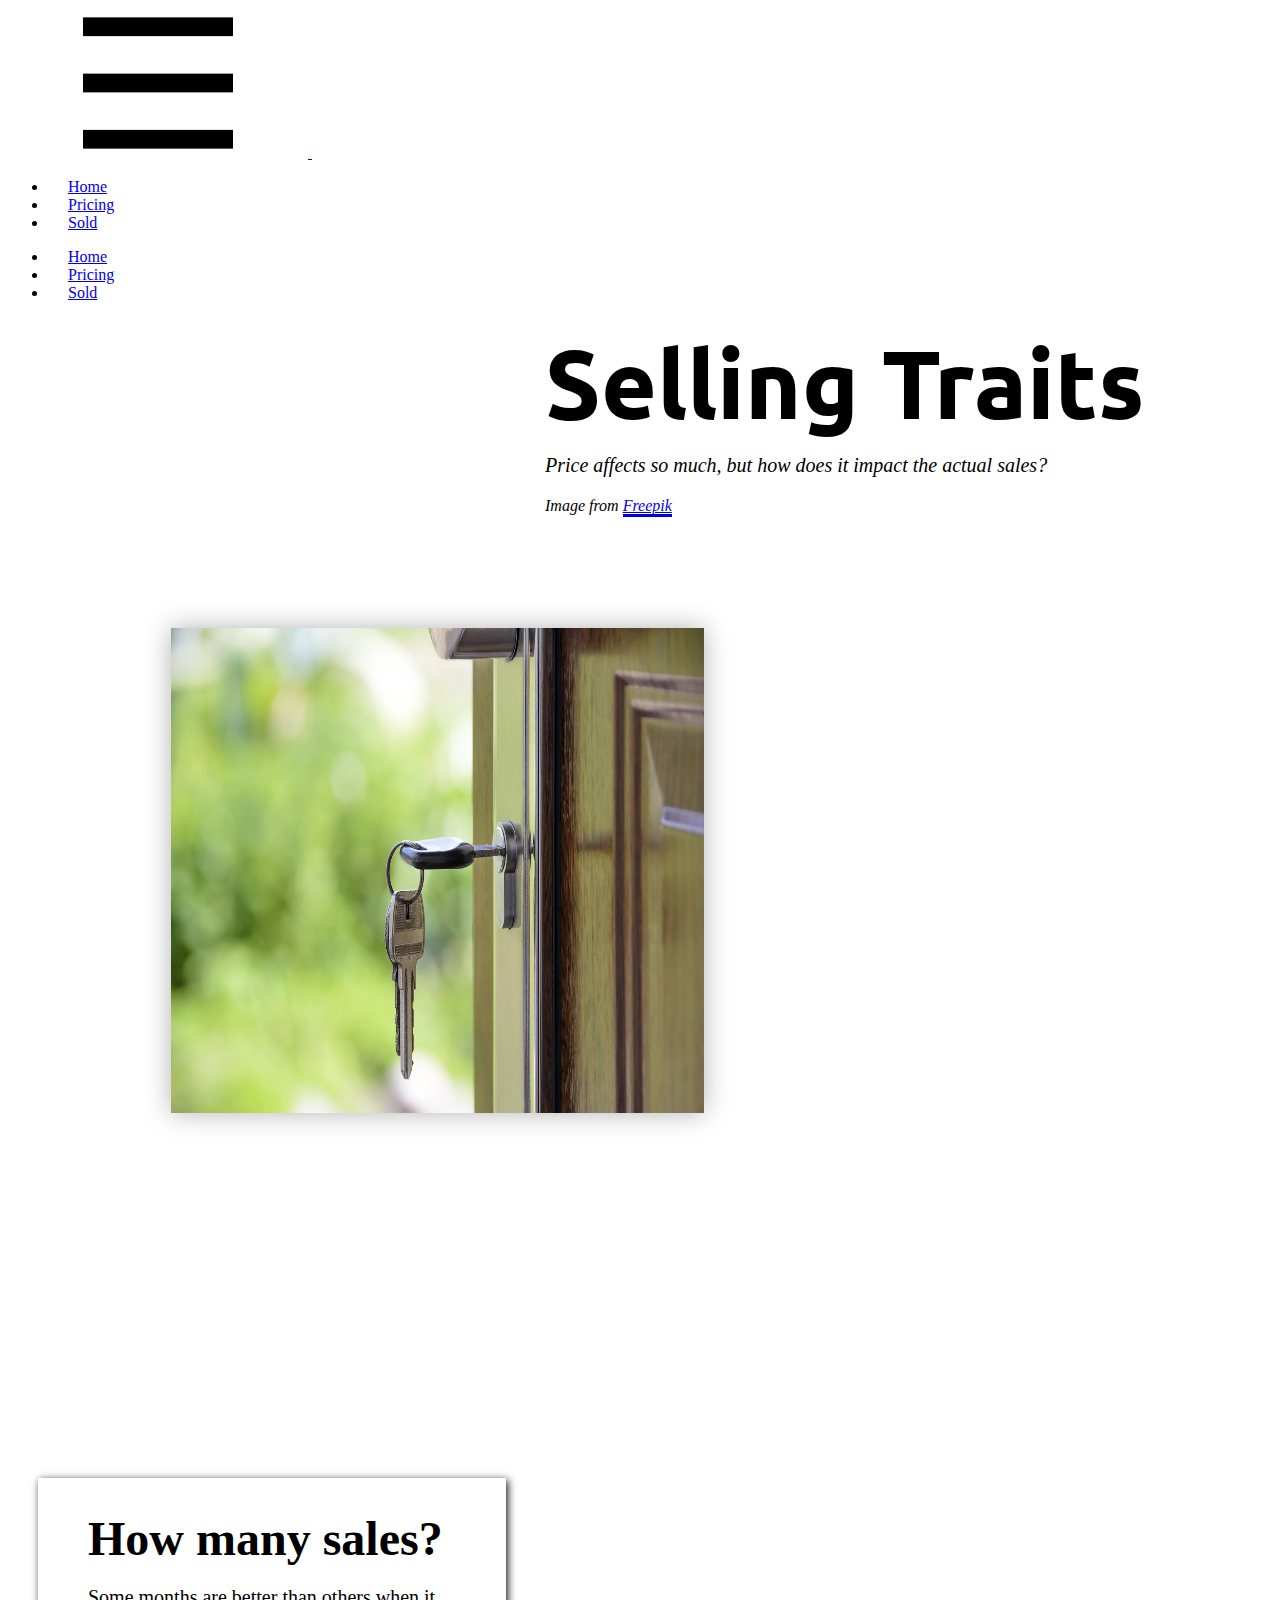
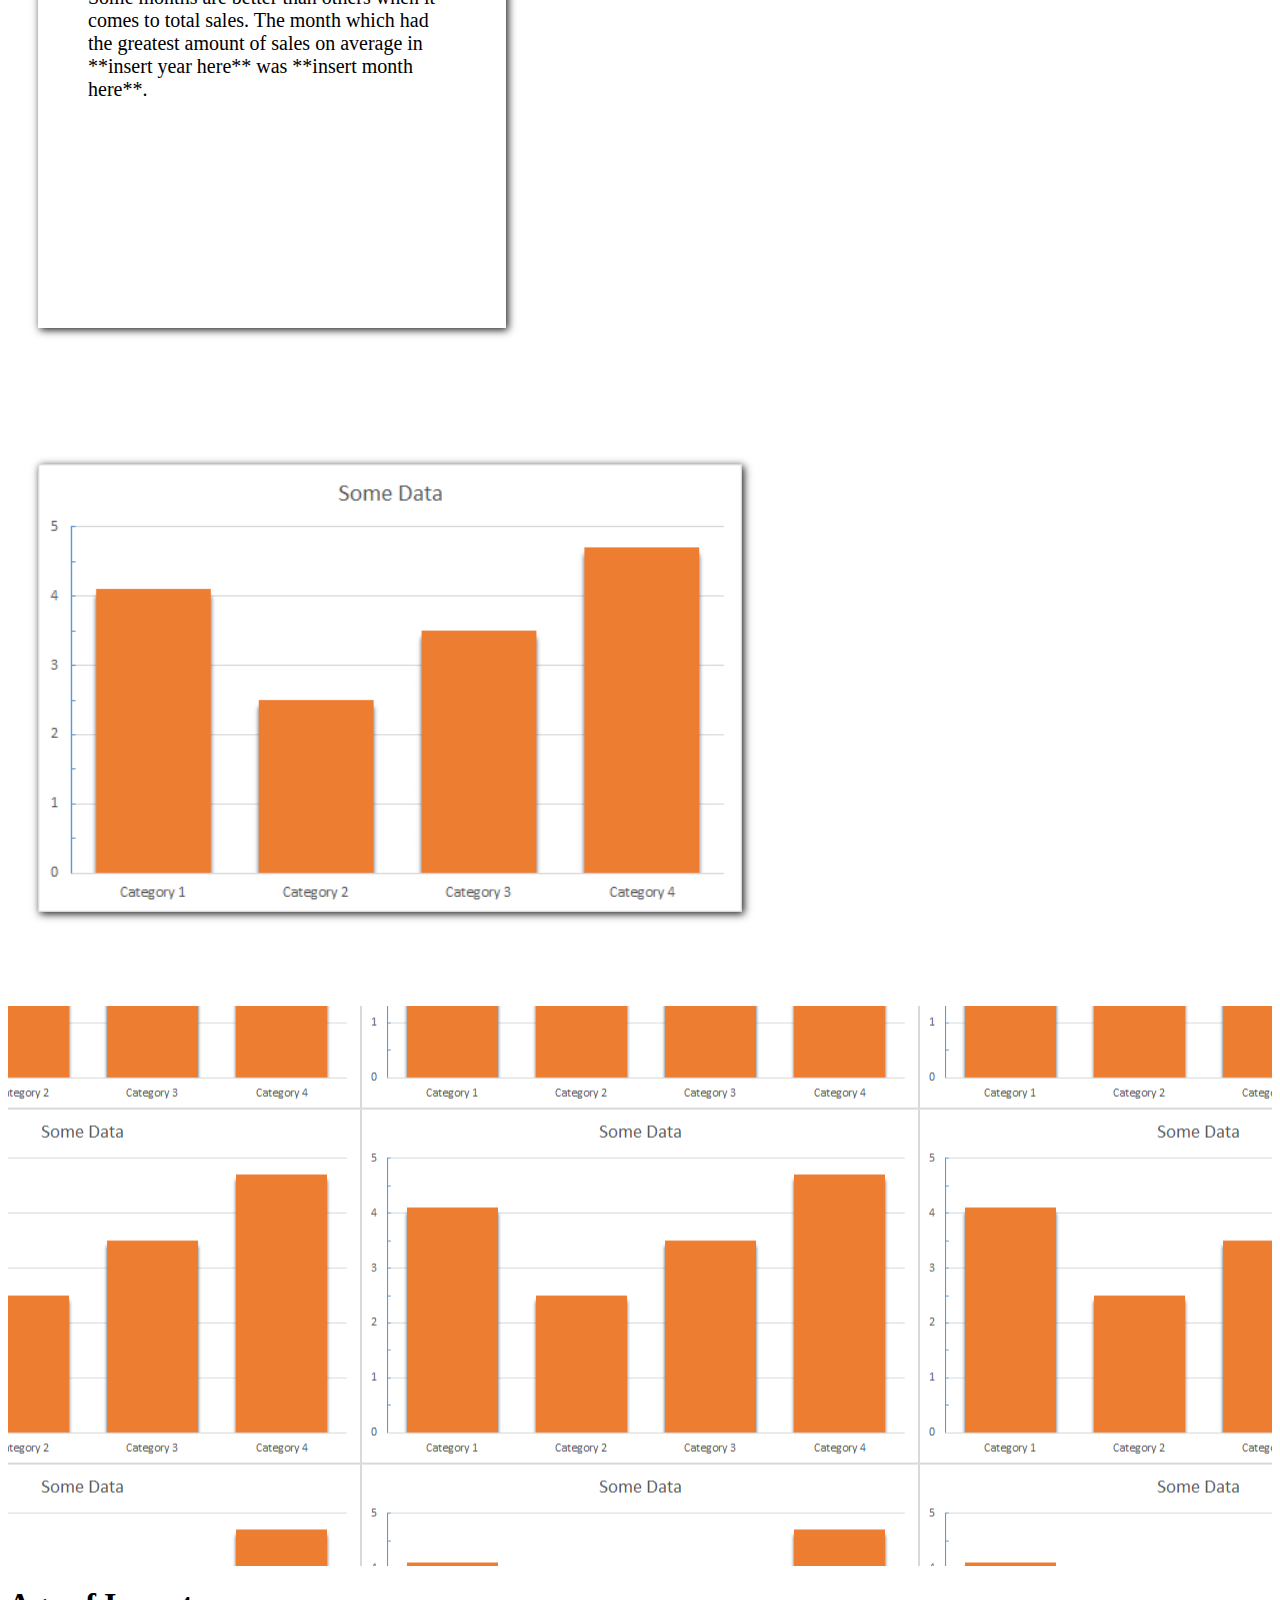
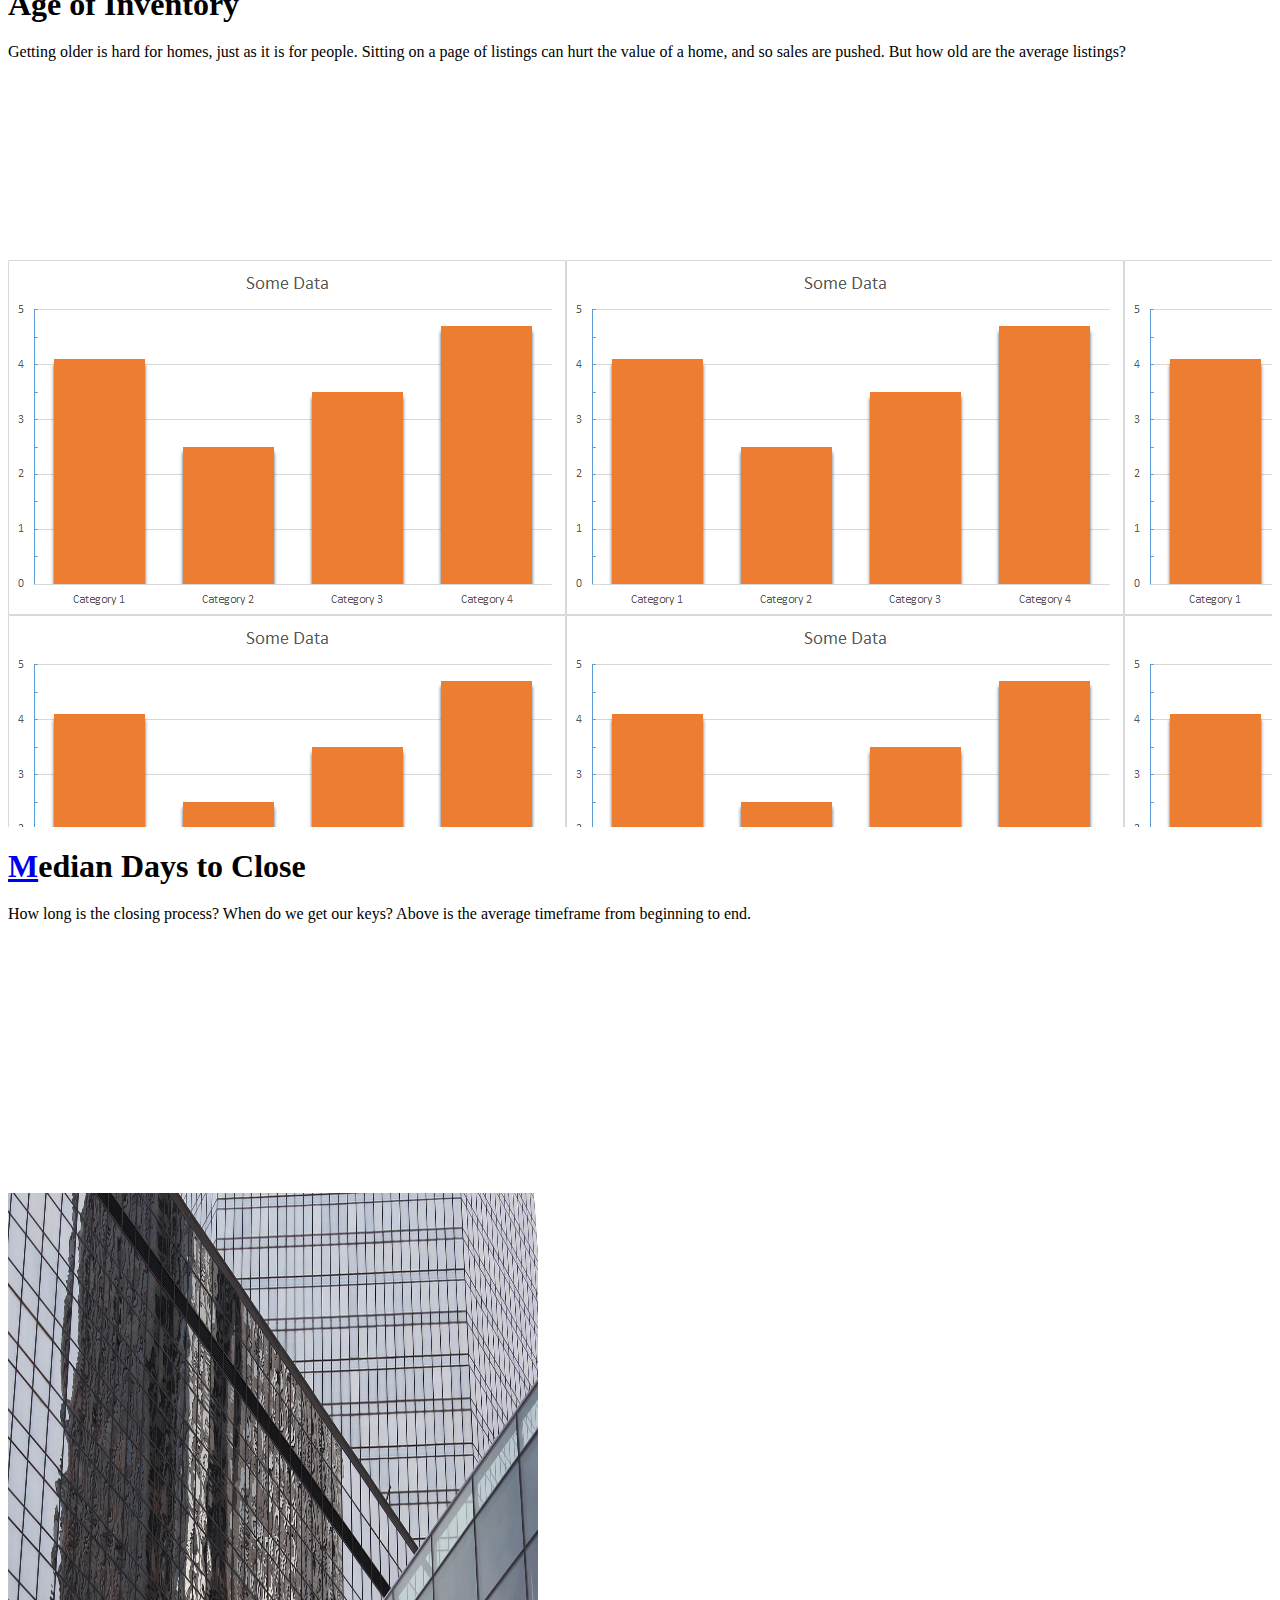
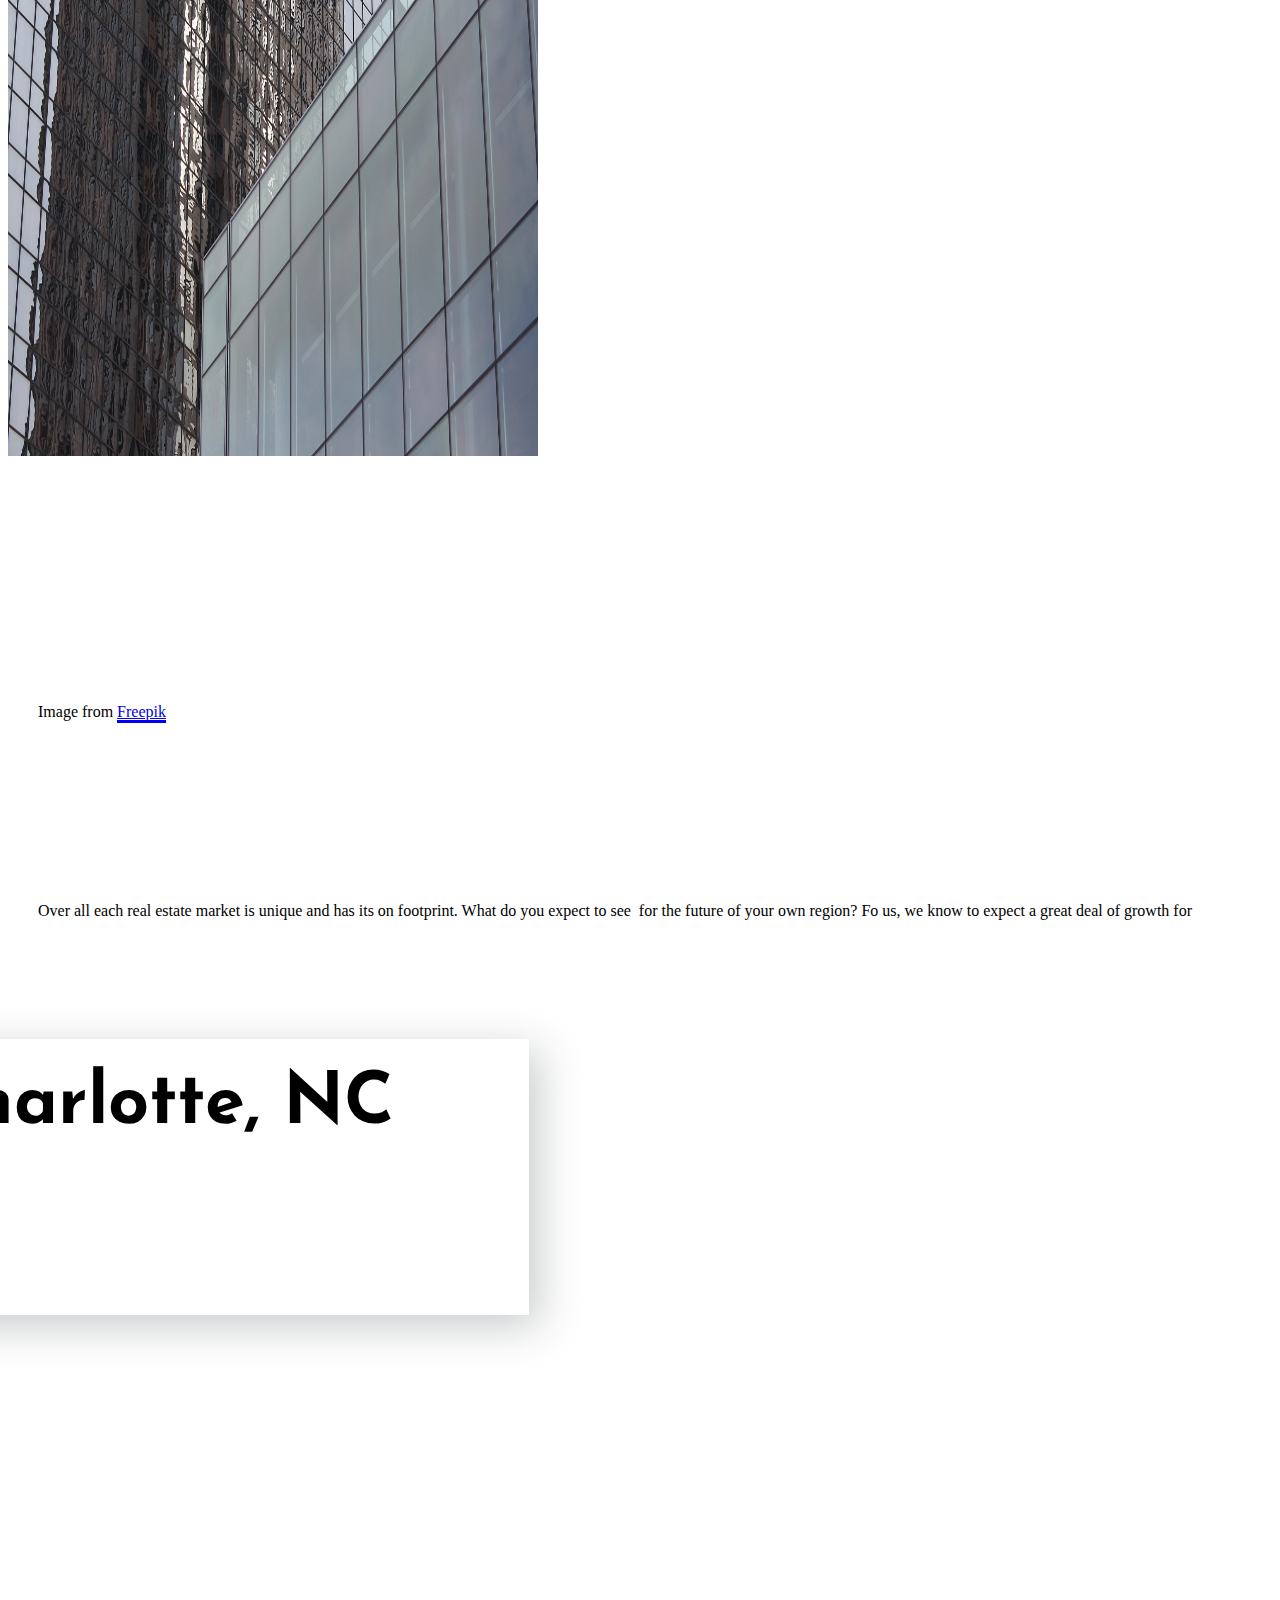
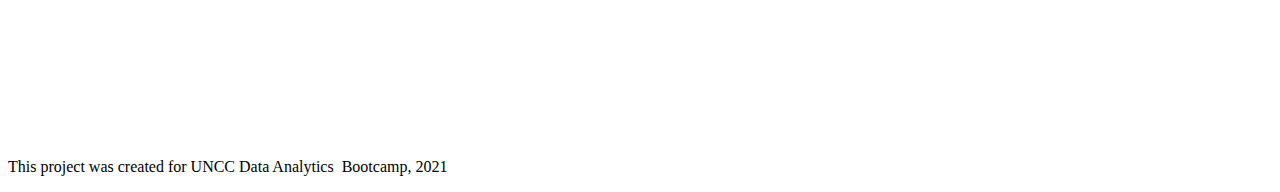
==== Factors.html @ dd4403c0 "Fixed stuff" ====
<!DOCTYPE html>
<html style="font-size: 16px;">
  <head>
    <meta name="viewport" content="width=device-width, initial-scale=1.0">
    <meta charset="utf-8">
    <meta name="page_type" content="np-template-header-footer-from-plugin">
    <title>Factors</title>
    <link rel="stylesheet" href="nicepage.css" media="screen">
<link rel="stylesheet" href="Factors.css" media="screen">
    <script class="u-script" type="text/javascript" src="jquery.js" defer=""></script>
    <script class="u-script" type="text/javascript" src="nicepage.js" defer=""></script>
    <meta name="generator" content="Nicepage 3.12.1, nicepage.com">
    <link id="u-theme-google-font" rel="stylesheet" href="https://fonts.googleapis.com/css?family=Roboto:100,100i,300,300i,400,400i,500,500i,700,700i,900,900i|Open+Sans:300,300i,400,400i,600,600i,700,700i,800,800i">
    <link id="u-page-google-font" rel="stylesheet" href="https://fonts.googleapis.com/css?family=Ubuntu:300,300i,400,400i,500,500i,700,700i|Roboto:100,100i,300,300i,400,400i,500,500i,700,700i,900,900i|Josefin+Sans:100,100i,200,200i,300,300i,400,400i,500,500i,600,600i,700,700i">
    
    
    
    
    
    <script type="application/ld+json">{
		"@context": "http://schema.org",
		"@type": "Organization",
		"name": "",
		"url": "index.html"
}</script>
    <meta property="og:title" content="Factors">
    <meta property="og:type" content="website">
    <meta name="theme-color" content="#478ac9">
    <link rel="canonical" href="index.html">
    <meta property="og:url" content="index.html">
  </head>
  <body class="u-body"><header class="u-clearfix u-grey-80 u-header u-header" id="sec-958e"><div class="u-clearfix u-sheet u-valign-middle u-sheet-1">
        <nav class="u-menu u-menu-dropdown u-offcanvas u-menu-1">
          <div class="menu-collapse" style="font-size: 1rem; letter-spacing: 0px; font-weight: 700; text-transform: uppercase;">
            <a class="u-button-style u-custom-active-border-color u-custom-border u-custom-border-color u-custom-borders u-custom-hover-border-color u-custom-left-right-menu-spacing u-custom-padding-bottom u-custom-text-active-color u-custom-text-color u-custom-text-hover-color u-custom-top-bottom-menu-spacing u-nav-link u-text-active-palette-1-base u-text-hover-palette-2-base" href="#">
              <svg><use xmlns:xlink="http://www.w3.org/1999/xlink" xlink:href="#menu-hamburger"></use></svg>
              <svg version="1.1" xmlns="http://www.w3.org/2000/svg" xmlns:xlink="http://www.w3.org/1999/xlink"><defs><symbol id="menu-hamburger" viewBox="0 0 16 16" style="width: 16px; height: 16px;"><rect y="1" width="16" height="2"></rect><rect y="7" width="16" height="2"></rect><rect y="13" width="16" height="2"></rect>
</symbol>
</defs></svg>
            </a>
          </div>
          <div class="u-custom-menu u-nav-container">
            <ul class="u-nav u-spacing-2 u-unstyled u-nav-1"><li class="u-nav-item"><a class="u-border-2 u-border-active-palette-1-base u-border-hover-palette-1-light-1 u-button-style u-nav-link u-text-active-grey-5 u-text-grey-5 u-text-hover-palette-1-base" href="index.html" style="padding: 10px 20px;">Home</a>
</li><li class="u-nav-item"><a class="u-border-2 u-border-active-palette-1-base u-border-hover-palette-1-light-1 u-button-style u-nav-link u-text-active-grey-5 u-text-grey-5 u-text-hover-palette-1-base" href="pricing.html" style="padding: 10px 20px;">Pricing</a>
</li><li class="u-nav-item"><a class="u-border-2 u-border-active-palette-1-base u-border-hover-palette-1-light-1 u-button-style u-nav-link u-text-active-grey-5 u-text-grey-5 u-text-hover-palette-1-base" href="sold.html" style="padding: 10px 20px;">Sold</a>
</li></ul>
          </div>
          <div class="u-custom-menu u-nav-container-collapse">
            <div class="u-black u-container-style u-inner-container-layout u-opacity u-opacity-95 u-sidenav">
              <div class="u-sidenav-overflow">
                <div class="u-menu-close"></div>
                <ul class="u-align-center u-nav u-popupmenu-items u-unstyled u-nav-2"><li class="u-nav-item"><a class="u-button-style u-nav-link" href="index.html" style="padding: 10px 20px;">Home</a>
</li><li class="u-nav-item"><a class="u-button-style u-nav-link" href="pricing.html" style="padding: 10px 20px;">Pricing</a>
</li><li class="u-nav-item"><a class="u-button-style u-nav-link" href="sold.html" style="padding: 10px 20px;">Sold</a>
</li></ul>
              </div>
            </div>
            <div class="u-black u-menu-overlay u-opacity u-opacity-70"></div>
          </div>
        </nav>
      </div></header> 
    <section class="u-clearfix u-grey-80 u-section-1" id="sec-9cca">
      <div class="u-palette-3-base u-shape u-shape-rectangle u-shape-1"></div>
      <div class="u-palette-5-light-3 u-shape u-shape-rectangle u-shape-2"></div>
      <div class="u-black u-border-2 u-border-grey-dark-1 u-shape u-shape-rectangle u-shape-3"></div>
      <img class="u-image u-image-1" src="images/7ea2f9801b7a597dc1fdece6ecabd937f45641c6bc0134205eac9bd895abf651b8ed843a05199cc239b53b1bcb4310bd6447151b963bea2a0db14c_1280.jpg" data-image-width="1280" data-image-height="853">
      <div class="u-align-left u-container-style u-group u-shape-rectangle u-similar-fill u-group-1">
        <div class="u-container-layout u-valign-middle u-container-layout-1">
          <h1 class="u-custom-font u-font-ubuntu u-text u-text-palette-3-base u-text-1">Selling Traits</h1>
          <p class="u-large-text u-text u-text-variant u-text-white u-text-2">Price affects so much, but how does it impact the actual sales?</p>
          <p class="u-large-text u-text u-text-variant u-text-white u-text-3">Image from <a href="https://www.freepik.com/photos/school" class="u-active-none u-border-2 u-border-white u-btn u-button-link u-button-style u-hover-none u-none u-text-body-alt-color u-btn-1">Freepik</a>
          </p>
        </div>
      </div>
    </section>
    <section class="u-clearfix u-grey-80 u-section-2" id="carousel_bf71">
      <div class="u-clearfix u-sheet u-sheet-1">
        <div class="u-clearfix u-expanded-width u-layout-wrap u-layout-wrap-1">
          <div class="u-layout">
            <div class="u-layout-row">
              <div class="u-container-style u-layout-cell u-size-27 u-layout-cell-1">
                <div class="u-container-layout u-container-layout-1">
                  <div class="u-align-left u-container-style u-grey-10 u-group u-group-1">
                    <div class="u-container-layout u-container-layout-2">
                      <h1 class="u-text u-text-black u-text-1">How many sales?</h1>
                      <p class="u-custom-font u-font-roboto u-text u-text-black u-text-2">Some months are better than others when it comes to total sales. The month which had the greatest amount of sales on average in **insert year here** was **insert month here**.</p>
                    </div>
                  </div>
                </div>
              </div>
              <div class="u-align-justify u-container-style u-layout-cell u-size-33 u-layout-cell-2">
                <div class="u-container-layout u-valign-top u-container-layout-3">
                  <img src="images/fakegraph.png" alt="" class="u-expanded-width u-image u-image-default u-image-1" data-image-width="558" data-image-height="355">
                </div>
              </div>
            </div>
          </div>
        </div>
      </div>
    </section>
    <section class="u-clearfix u-grey-80 u-section-3" id="sec-3e20">
      <div class="u-clearfix u-sheet u-valign-middle-lg u-valign-middle-sm u-valign-middle-xl u-valign-middle-xs u-sheet-1">
        <div class="u-clearfix u-expanded-width u-gutter-30 u-layout-spacing-vertical u-layout-wrap u-layout-wrap-1">
          <div class="u-gutter-0 u-layout">
            <div class="u-layout-row">
              <div class="u-size-30 u-size-60-md">
                <div class="u-layout-col">
                  <div class="u-container-style u-image u-layout-cell u-left-cell u-size-45 u-image-1" data-image-width="558" data-image-height="355">
                    <div class="u-container-layout u-container-layout-1"></div>
                  </div>
                  <div class="u-align-left u-container-style u-layout-cell u-left-cell u-size-15 u-layout-cell-2">
                    <div class="u-container-layout u-container-layout-2">
                      <h1 class="u-text u-text-1">Age of Inventory</h1>
                      <p class="u-text u-text-2">Getting older is hard for homes, just as it is for people. Sitting on a page of listings can hurt the value of a home, and so sales are pushed. But how old are the average listings?</p>
                    </div>
                  </div>
                </div>
              </div>
              <div class="u-size-30 u-size-60-md">
                <div class="u-layout-col">
                  <div class="u-align-left u-container-style u-image u-layout-cell u-right-cell u-size-45 u-image-2" data-image-width="558" data-image-height="355">
                    <div class="u-container-layout u-container-layout-3"></div>
                  </div>
                  <div class="u-align-left u-container-style u-layout-cell u-right-cell u-size-15 u-layout-cell-4">
                    <div class="u-container-layout u-valign-middle-md u-valign-middle-sm u-valign-middle-xs u-container-layout-4">
                      <h1 class="u-text u-text-3">
                        <a href="http://www.recentonline.ro/049/c-02-Ayyildiz-R49.pdf" ping="/url?sa=t&amp;source=web&amp;rct=j&amp;url=http://www.recentonline.ro/049/c-02-Ayyildiz-R49.pdf&amp;ved=2ahUKEwjzoYHBu4HrAhUhlYsKHUWTBEIQFjAVegQIAhAB">M</a>edian Days to Close
                      </h1>
                      <p class="u-text u-text-4">How long is the closing process? When do we get our keys? Above is the average timeframe from beginning to end.</p>
                    </div>
                  </div>
                </div>
              </div>
            </div>
          </div>
        </div>
      </div>
    </section>
    <section class="u-clearfix u-grey-80 u-section-4" id="sec-0dcb">
      <div class="u-clearfix u-sheet u-valign-middle u-sheet-1">
        <div class="u-clearfix u-expanded-width u-layout-wrap u-layout-wrap-1">
          <div class="u-gutter-0 u-layout">
            <div class="u-layout-row">
              <div class="u-size-31 u-size-60-md">
                <div class="u-layout-row">
                  <div class="u-container-style u-layout-cell u-left-cell u-size-60 u-layout-cell-1">
                    <div class="u-container-layout">
                      <div class="u-palette-3-base u-shape u-shape-rectangle u-shape-1"></div>
                      <img class="u-image u-image-1" src="images/5fd02307208d329acbe13d6bd0d5271fa910425d37749f863184872ad7b84bf09d27b472c2851a17cdba18ba124619bafe9f241bc1f426e19fb3e1_1280.jpg" data-image-width="1280" data-image-height="853">
                    </div>
                  </div>
                </div>
              </div>
              <div class="u-size-29 u-size-60-md">
                <div class="u-layout-col">
                  <div class="u-container-style u-layout-cell u-right-cell u-size-20 u-layout-cell-2">
                    <div class="u-container-layout u-valign-bottom u-container-layout-2">
                      <p class="u-text u-text-white u-text-1">Image from <a href="https://www.freepik.com/photos/people" class="u-active-none u-border-1 u-border-white u-btn u-button-link u-button-style u-hover-none u-none u-text-body-alt-color u-btn-1">Freepik</a>
                      </p>
                      <p class="u-text u-text-2">Over all each real estate market is unique and has its on footprint. What do you expect to see&nbsp; for the future of your own region? Fo us, we know to expect a great deal of growth for&nbsp;</p>
                    </div>
                  </div>
                  <div class="u-align-right u-container-style u-layout-cell u-right-cell u-size-40 u-layout-cell-3">
                    <div class="u-container-layout u-container-layout-3">
                      <div class="u-container-style u-expanded-width-xs u-group u-white u-group-1">
                        <div class="u-container-layout u-valign-middle u-container-layout-4">
                          <h1 class="u-text u-text-3">Charlotte, NC</h1>
                        </div>
                      </div>
                      <div class="u-palette-3-base u-shape u-shape-circle u-shape-2"></div>
                    </div>
                  </div>
                </div>
              </div>
            </div>
          </div>
        </div>
      </div>
    </section>
    
    
    <footer class="u-align-left u-clearfix u-footer u-grey-80 u-footer" id="sec-e6d1"><div class="u-clearfix u-sheet u-sheet-1">
        <p class="u-text u-text-1">This project was created for UNCC Data Analytics&nbsp; Bootcamp, 2021</p>
      </div></footer>
  <script src="https://cdn.plot.ly/plotly-latest.min.js"></script>
  <script src="https://d3js.org/d3.v5.min.js"></script>
  </body>
</html>
---- Factors.css ----
.u-section-1 {
  background-image: none;
  min-height: 864px;
}

.u-section-1 .u-shape-1 {
  width: calc(((100% - 1140px) / 2) + 507px);
  height: 444px;
  background-image: none;
  margin: 260px 0 0 auto;
}

.u-section-1 .u-shape-2 {
  width: 603px;
  height: 407px;
  background-image: none;
  margin: -490px auto 0 calc(((100% - 1140px) / 2));
}

.u-section-1 .u-shape-3 {
  width: 716px;
  height: 428px;
  background-image: none;
  margin: -621px calc(((100% - 1140px) / 2)) 0 auto;
}

.u-section-1 .u-image-1 {
  width: 533px;
  height: 485px;
  object-position: 50% 50%;
  box-shadow: 0 0 25px 0 rgba(0,0,0,0.3);
  margin: -102px auto 0 calc(((100% - 1140px) / 2) + 101px);
}

.u-section-1 .u-group-1 {
  min-height: 386px;
  width: 614px;
  margin: -811px calc(((100% - 1140px) / 2) + 51px) 60px auto;
}

.u-section-1 .u-container-layout-1 {
  padding: 30px 0;
}

.u-section-1 .u-text-1 {
  font-size: 6rem;
  line-height: 1;
  font-family: Ubuntu, sans-serif;
  margin: 0;
}

.u-section-1 .u-text-2 {
  font-size: 1.25rem;
  font-style: italic;
  margin: 22px 0 0;
}

.u-section-1 .u-text-3 {
  font-size: 1rem;
  font-style: italic;
  margin: 20px 0 0;
}

.u-section-1 .u-btn-1 {
  border-style: none none solid;
  font-style: italic;
  padding: 0;
}

@media (max-width: 1199px) {
  .u-section-1 .u-shape-1 {
    width: calc(((100% - 940px) / 2) + 507px);
  }

  .u-section-1 .u-shape-2 {
    margin-left: calc(((100% - 940px) / 2));
  }

  .u-section-1 .u-shape-3 {
    margin-right: calc(((100% - 940px) / 2));
  }

  .u-section-1 .u-image-1 {
    width: 732px;
    margin-left: calc(((100% - 940px) / 2) + 101px);
  }

  .u-section-1 .u-group-1 {
    margin-right: calc(((100% - 940px) / 2) + 51px);
  }
}

@media (max-width: 991px) {
  .u-section-1 {
    min-height: 1064px;
  }

  .u-section-1 .u-shape-1 {
    width: calc(((100% - 720px) / 2) + 507px);
    height: 611px;
    margin-top: 229px;
  }

  .u-section-1 .u-shape-2 {
    height: 595px;
    margin-top: -712px;
    margin-left: calc(((100% - 720px) / 2));
  }

  .u-section-1 .u-shape-3 {
    width: 582px;
    margin-top: -723px;
    margin-right: calc(((100% - 720px) / 2));
  }

  .u-section-1 .u-image-1 {
    width: 606px;
    margin-top: -449px;
    margin-left: calc(((100% - 720px) / 2) + 46px);
  }

  .u-section-1 .u-group-1 {
    min-height: 303px;
    width: 473px;
    margin-top: -999px;
    margin-right: calc(((100% - 720px) / 2) + 34px);
  }

  .u-section-1 .u-text-1 {
    font-size: 4.5rem;
  }
}

@media (max-width: 767px) {
  .u-section-1 {
    min-height: 850px;
  }

  .u-section-1 .u-shape-1 {
    width: calc(((100% - 540px) / 2) + 423px);
    height: 592px;
    margin-top: 185px;
  }

  .u-section-1 .u-shape-2 {
    width: 540px;
    height: 558px;
    margin-top: -693px;
    margin-left: auto;
  }

  .u-section-1 .u-shape-3 {
    width: 406px;
    height: 750px;
    margin-top: -640px;
    margin-right: calc(((100% - 540px) / 2));
  }

  .u-section-1 .u-image-1 {
    width: 488px;
    height: 427px;
    margin-top: -381px;
    margin-right: calc(((100% - 540px) / 2));
    margin-left: auto;
  }

  .u-section-1 .u-group-1 {
    min-height: 325px;
    width: 354px;
    margin-top: -774px;
    margin-right: calc(((100% - 540px) / 2) + 26px);
  }

  .u-section-1 .u-text-1 {
    font-size: 3.75rem;
    margin-top: 3px;
  }

  .u-section-1 .u-text-3 {
    margin-right: 120px;
  }
}

@media (max-width: 575px) {
  .u-section-1 {
    min-height: 886px;
  }

  .u-section-1 .u-shape-1 {
    width: calc(((100% - 340px) / 2) + 290px);
    height: 406px;
    margin-top: 434px;
  }

  .u-section-1 .u-shape-2 {
    width: 340px;
    height: 502px;
    margin-top: -635px;
  }

  .u-section-1 .u-shape-3 {
    width: 305px;
    height: 759px;
    margin-top: -737px;
    margin-right: 50px;
  }

  .u-section-1 .u-image-1 {
    width: 340px;
    height: 336px;
    margin-top: -282px;
    margin-right: auto;
  }

  .u-section-1 .u-group-1 {
    min-height: 374px;
    width: 269px;
    margin-top: -813px;
    margin-right: calc(((100% - 340px) / 2) + 10px);
  }

  .u-section-1 .u-text-1 {
    font-size: 2.25rem;
  }

  .u-section-1 .u-text-3 {
    margin-right: 0;
  }
}.u-section-2 {
  background-image: none;
}

.u-section-2 .u-sheet-1 {
  min-height: 668px;
}

.u-section-2 .u-layout-wrap-1 {
  margin-top: 100px;
  margin-bottom: 60px;
}

.u-section-2 .u-layout-cell-1 {
  min-height: 508px;
}

.u-section-2 .u-container-layout-1 {
  padding: 30px 12px 30px 30px;
}

.u-section-2 .u-group-1 {
  min-height: 450px;
  width: 468px;
  box-shadow: 2px 2px 8px 0 rgba(26,26,26,1);
  margin: -78px auto 0 0;
}

.u-section-2 .u-container-layout-2 {
  padding: 30px 50px;
}

.u-section-2 .u-text-1 {
  font-weight: 700;
  font-size: 3rem;
  margin: 3px 0 0;
}

.u-section-2 .u-text-2 {
  font-size: 1.25rem;
  font-weight: 300;
  margin: 20px 0 0;
}

.u-section-2 .u-layout-cell-2 {
  min-height: 508px;
}

.u-section-2 .u-container-layout-3 {
  padding: 30px;
}

.u-section-2 .u-image-1 {
  height: 448px;
  margin-top: 0;
  margin-bottom: 0;
  box-shadow: 2px 2px 8px 0 rgba(26,26,26,1);
}

@media (max-width: 1199px) {
  .u-section-2 .u-sheet-1 {
    min-height: 629px;
  }

  .u-section-2 .u-layout-cell-1 {
    min-height: 469px;
  }

  .u-section-2 .u-text-1 {
    font-size: 2.75rem;
  }

  .u-section-2 .u-layout-cell-2 {
    min-height: 419px;
  }

  .u-section-2 .u-image-1 {
    height: 358px;
  }
}

@media (max-width: 991px) {
  .u-section-2 .u-sheet-1 {
    min-height: 310px;
  }

  .u-section-2 .u-layout-cell-1 {
    min-height: 100px;
  }

  .u-section-2 .u-group-1 {
    width: 378px;
  }

  .u-section-2 .u-container-layout-2 {
    padding-left: 30px;
    padding-right: 30px;
  }

  .u-section-2 .u-text-1 {
    font-size: 2.25rem;
  }

  .u-section-2 .u-layout-cell-2 {
    min-height: 321px;
  }

  .u-section-2 .u-image-1 {
    height: 259px;
  }
}

@media (max-width: 767px) {
  .u-section-2 .u-sheet-1 {
    min-height: 410px;
  }

  .u-section-2 .u-container-layout-1 {
    padding-left: 10px;
    padding-right: 10px;
  }

  .u-section-2 .u-text-1 {
    font-size: 3rem;
  }

  .u-section-2 .u-layout-cell-2 {
    min-height: 438px;
  }

  .u-section-2 .u-container-layout-3 {
    padding-left: 10px;
    padding-right: 10px;
  }

  .u-section-2 .u-image-1 {
    height: 561px;
  }
}

@media (max-width: 575px) {
  .u-section-2 .u-group-1 {
    width: 320px;
  }

  .u-section-2 .u-container-layout-2 {
    padding-left: 20px;
    padding-right: 20px;
  }

  .u-section-2 .u-text-1 {
    font-size: 2.25rem;
  }

  .u-section-2 .u-layout-cell-2 {
    min-height: 364px;
  }

  .u-section-2 .u-image-1 {
    height: 345px;
  }
}.u-section-3 {
  background-image: none;
}

.u-section-3 .u-sheet-1 {
  min-height: 974px;
}

.u-section-3 .u-layout-wrap-1 {
  margin: 60px 0;
}

.u-section-3 .u-image-1 {
  min-height: 560px;
  background-image: url("images/fakegraph.png");
  background-position: 50% 50%;
}

.u-section-3 .u-container-layout-1 {
  padding: 30px;
}

.u-section-3 .u-layout-cell-2 {
  min-height: 294px;
}

.u-section-3 .u-container-layout-2 {
  padding: 20px 50px 20px 0;
}

.u-section-3 .u-text-1 {
  font-weight: 700;
  margin: 0;
}

.u-section-3 .u-text-2 {
  margin: 20px 0 0;
}

.u-section-3 .u-image-2 {
  min-height: 567px;
  background-image: url("images/fakegraph.png?rand=54a0");
}

.u-section-3 .u-container-layout-3 {
  padding-top: 40px;
}

.u-section-3 .u-layout-cell-4 {
  min-height: 292px;
}

.u-section-3 .u-container-layout-4 {
  padding: 16px 60px 20px 0;
}

.u-section-3 .u-text-3 {
  font-weight: 700;
  margin: 5px 0 0;
}

.u-section-3 .u-text-4 {
  margin: 20px 0 0;
}

@media (max-width: 1199px) {
  .u-section-3 .u-sheet-1 {
    min-height: 824px;
  }

  .u-section-3 .u-layout-wrap-1 {
    margin-right: initial;
    margin-left: initial;
  }

  .u-section-3 .u-image-1 {
    min-height: 462px;
  }

  .u-section-3 .u-layout-cell-2 {
    min-height: 397px;
  }

  .u-section-3 .u-container-layout-2 {
    padding-right: 0;
  }

  .u-section-3 .u-image-2 {
    min-height: 573px;
  }

  .u-section-3 .u-layout-cell-4 {
    min-height: 241px;
  }

  .u-section-3 .u-text-3 {
    text-transform: none;
  }
}

@media (max-width: 991px) {
  .u-section-3 .u-sheet-1 {
    min-height: 1894px;
  }

  .u-section-3 .u-layout-wrap-1 {
    margin-bottom: -318px;
    margin-right: initial;
    margin-left: initial;
  }

  .u-section-3 .u-image-1 {
    min-height: 621px;
  }

  .u-section-3 .u-layout-cell-2 {
    min-height: 220px;
  }

  .u-section-3 .u-container-layout-2 {
    padding-top: 60px;
    padding-bottom: 30px;
  }

  .u-section-3 .u-image-2 {
    min-height: 633px;
  }

  .u-section-3 .u-layout-cell-4 {
    min-height: 291px;
  }

  .u-section-3 .u-container-layout-4 {
    padding-right: 30px;
  }
}

@media (max-width: 767px) {
  .u-section-3 .u-sheet-1 {
    min-height: 1694px;
  }

  .u-section-3 .u-layout-wrap-1 {
    margin-bottom: 60px;
    margin-right: initial;
    margin-left: initial;
  }

  .u-section-3 .u-image-1 {
    min-height: 466px;
  }

  .u-section-3 .u-container-layout-1 {
    padding-left: 10px;
    padding-right: 10px;
  }

  .u-section-3 .u-layout-cell-2 {
    min-height: 100px;
  }

  .u-section-3 .u-container-layout-2 {
    padding-top: 30px;
  }

  .u-section-3 .u-image-2 {
    min-height: 630px;
  }

  .u-section-3 .u-container-layout-3 {
    padding-top: 30px;
  }

  .u-section-3 .u-layout-cell-4 {
    min-height: 100px;
  }

  .u-section-3 .u-container-layout-4 {
    padding-right: 10px;
  }
}

@media (max-width: 575px) {
  .u-section-3 .u-sheet-1 {
    min-height: 1400px;
  }

  .u-section-3 .u-image-1 {
    min-height: 293px;
  }

  .u-section-3 .u-image-2 {
    min-height: 461px;
  }
}.u-section-4 {
  background-image: none;
}

.u-section-4 .u-sheet-1 {
  min-height: 1146px;
}

.u-section-4 .u-layout-wrap-1 {
  margin-top: 49px;
  margin-bottom: 49px;
}

.u-section-4 .u-layout-cell-1 {
  background-image: none;
  min-height: 1036px;
}

.u-section-4 .u-shape-1 {
  width: 509px;
  height: 805px;
  margin: 118px auto 0 0;
}

.u-section-4 .u-image-1 {
  width: 530px;
  object-position: 50% 0%;
  background-position: 50% 0%;
  height: 863px;
  margin: -922px 0 0 auto;
}

.u-section-4 .u-layout-cell-2 {
  background-image: none;
  min-height: 366px;
}

.u-section-4 .u-container-layout-2 {
  padding-left: 30px;
  padding-top: 30px;
  padding-bottom: 30px;
}

.u-section-4 .u-text-1 {
  font-weight: 300;
  margin: 0 60px 0 0;
}

.u-section-4 .u-btn-1 {
  border-style: none none solid;
  padding: 0;
}

.u-section-4 .u-text-2 {
  margin: 181px 60px 0 0;
}

.u-section-4 .u-layout-cell-3 {
  min-height: 670px;
}

.u-section-4 .u-container-layout-3 {
  padding: 60px 30px 30px;
}

.u-section-4 .u-group-1 {
  width: 638px;
  min-height: 276px;
  background-image: none;
  box-shadow: 10px 11px 40px 0 rgba(41,46,51,0.25);
  margin: -60px 0 0 -147px;
}

.u-section-4 .u-container-layout-4 {
  padding: 30px;
}

.u-section-4 .u-text-3 {
  font-size: 4.5rem;
  font-family: "Josefin Sans";
  font-style: normal;
  margin: 0;
}

.u-section-4 .u-shape-2 {
  width: 237px;
  height: 237px;
  background-image: none;
  margin: 44px 0 0 auto;
}

@media (max-width: 1199px) {
  .u-section-4 .u-sheet-1 {
    min-height: 964px;
  }

  .u-section-4 .u-layout-cell-1 {
    min-height: 1001px;
  }

  .u-section-4 .u-shape-1 {
    width: 449px;
    height: 721px;
  }

  .u-section-4 .u-image-1 {
    width: 437px;
    height: 791px;
    margin-top: -838px;
  }

  .u-section-4 .u-layout-cell-2 {
    min-height: 301px;
  }

  .u-section-4 .u-text-1 {
    margin-right: 0;
  }

  .u-section-4 .u-text-2 {
    margin-right: 0;
  }

  .u-section-4 .u-layout-cell-3 {
    min-height: 553px;
  }

  .u-section-4 .u-group-1 {
    width: 598px;
    margin-left: -204px;
  }

  .u-section-4 .u-text-3 {
    font-size: 4.0625rem;
  }
}

@media (max-width: 991px) {
  .u-section-4 .u-sheet-1 {
    min-height: 1576px;
  }

  .u-section-4 .u-layout-cell-1 {
    min-height: 885px;
  }

  .u-section-4 .u-shape-1 {
    width: 509px;
    height: 804px;
    margin-top: 0;
  }

  .u-section-4 .u-image-1 {
    width: 661px;
    height: 827px;
    margin-top: -747px;
  }

  .u-section-4 .u-layout-cell-2 {
    min-height: 100px;
    order: 1;
  }

  .u-section-4 .u-layout-cell-3 {
    min-height: 453px;
    order: 0;
  }

  .u-section-4 .u-container-layout-3 {
    padding-top: 30px;
  }

  .u-section-4 .u-group-1 {
    width: 569px;
    min-height: 251px;
    margin-top: -91px;
    margin-left: auto;
  }

  .u-section-4 .u-text-3 {
    font-size: 3.75rem;
  }

  .u-section-4 .u-shape-2 {
    width: 169px;
    height: 169px;
    margin-top: 45px;
  }
}

@media (max-width: 767px) {
  .u-section-4 .u-sheet-1 {
    min-height: 1260px;
  }

  .u-section-4 .u-layout-cell-1 {
    min-height: 804px;
  }

  .u-section-4 .u-shape-1 {
    width: 491px;
    height: 674px;
  }

  .u-section-4 .u-image-1 {
    height: 751px;
    width: 489px;
    margin-top: -620px;
  }

  .u-section-4 .u-container-layout-2 {
    padding-left: 10px;
  }

  .u-section-4 .u-layout-cell-3 {
    min-height: 386px;
  }

  .u-section-4 .u-container-layout-3 {
    padding-left: 20px;
    padding-right: 20px;
  }

  .u-section-4 .u-group-1 {
    width: 453px;
    min-height: 215px;
    margin-right: -20px;
  }

  .u-section-4 .u-container-layout-4 {
    padding-left: 20px;
    padding-right: 20px;
  }

  .u-section-4 .u-text-3 {
    font-size: 3.25rem;
  }

  .u-section-4 .u-shape-2 {
    margin-top: 31px;
  }
}

@media (max-width: 575px) {
  .u-section-4 .u-sheet-1 {
    min-height: 908px;
  }

  .u-section-4 .u-layout-cell-1 {
    min-height: 566px;
  }

  .u-section-4 .u-shape-1 {
    width: 301px;
    height: 480px;
  }

  .u-section-4 .u-image-1 {
    width: 301px;
    height: 485px;
    margin-top: -437px;
  }

  .u-section-4 .u-layout-cell-3 {
    min-height: 289px;
  }

  .u-section-4 .u-container-layout-3 {
    padding-right: 25px;
    padding-left: 10px;
  }

  .u-section-4 .u-group-1 {
    min-height: 164px;
    margin-right: initial;
    margin-left: initial;
    width: auto;
  }

  .u-section-4 .u-container-layout-4 {
    padding-top: 20px;
    padding-bottom: 20px;
  }

  .u-section-4 .u-text-3 {
    font-size: 2rem;
  }

  .u-section-4 .u-shape-2 {
    width: 134px;
    height: 134px;
    margin-top: 20px;
  }
}
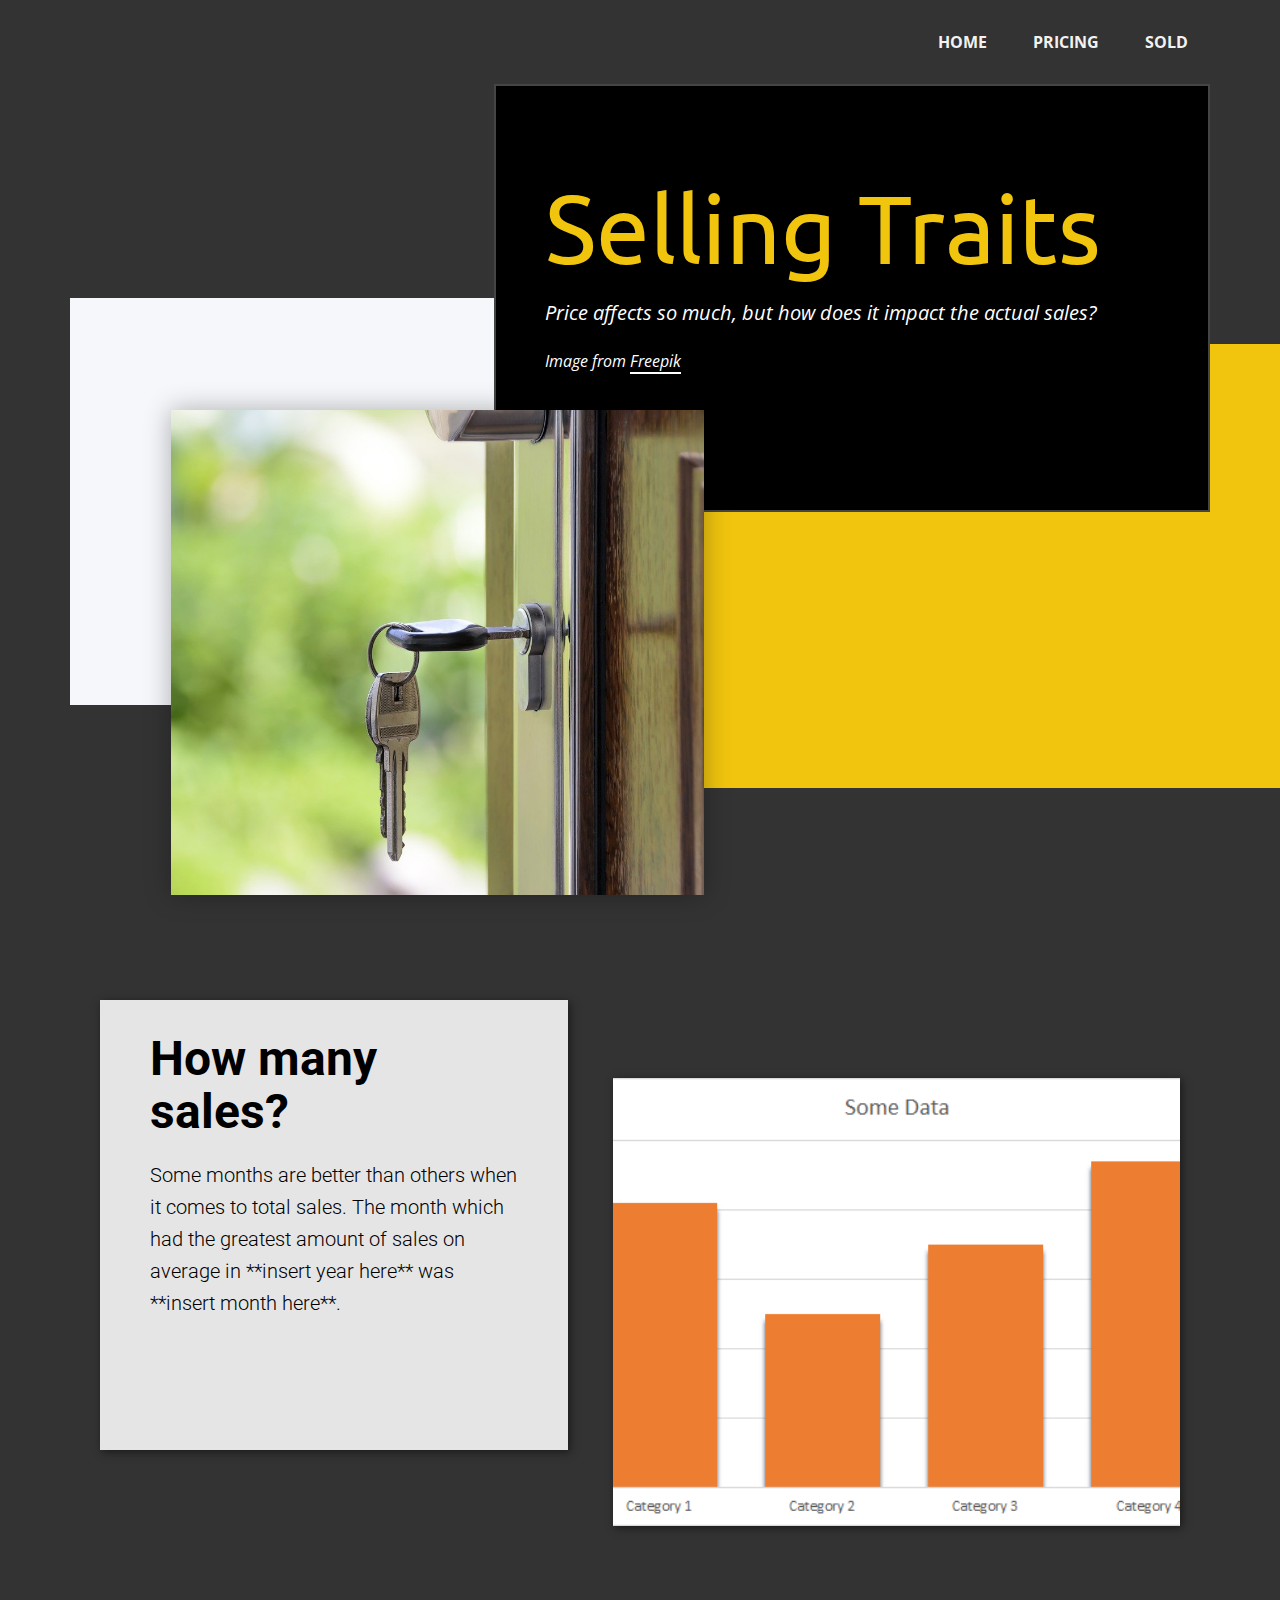
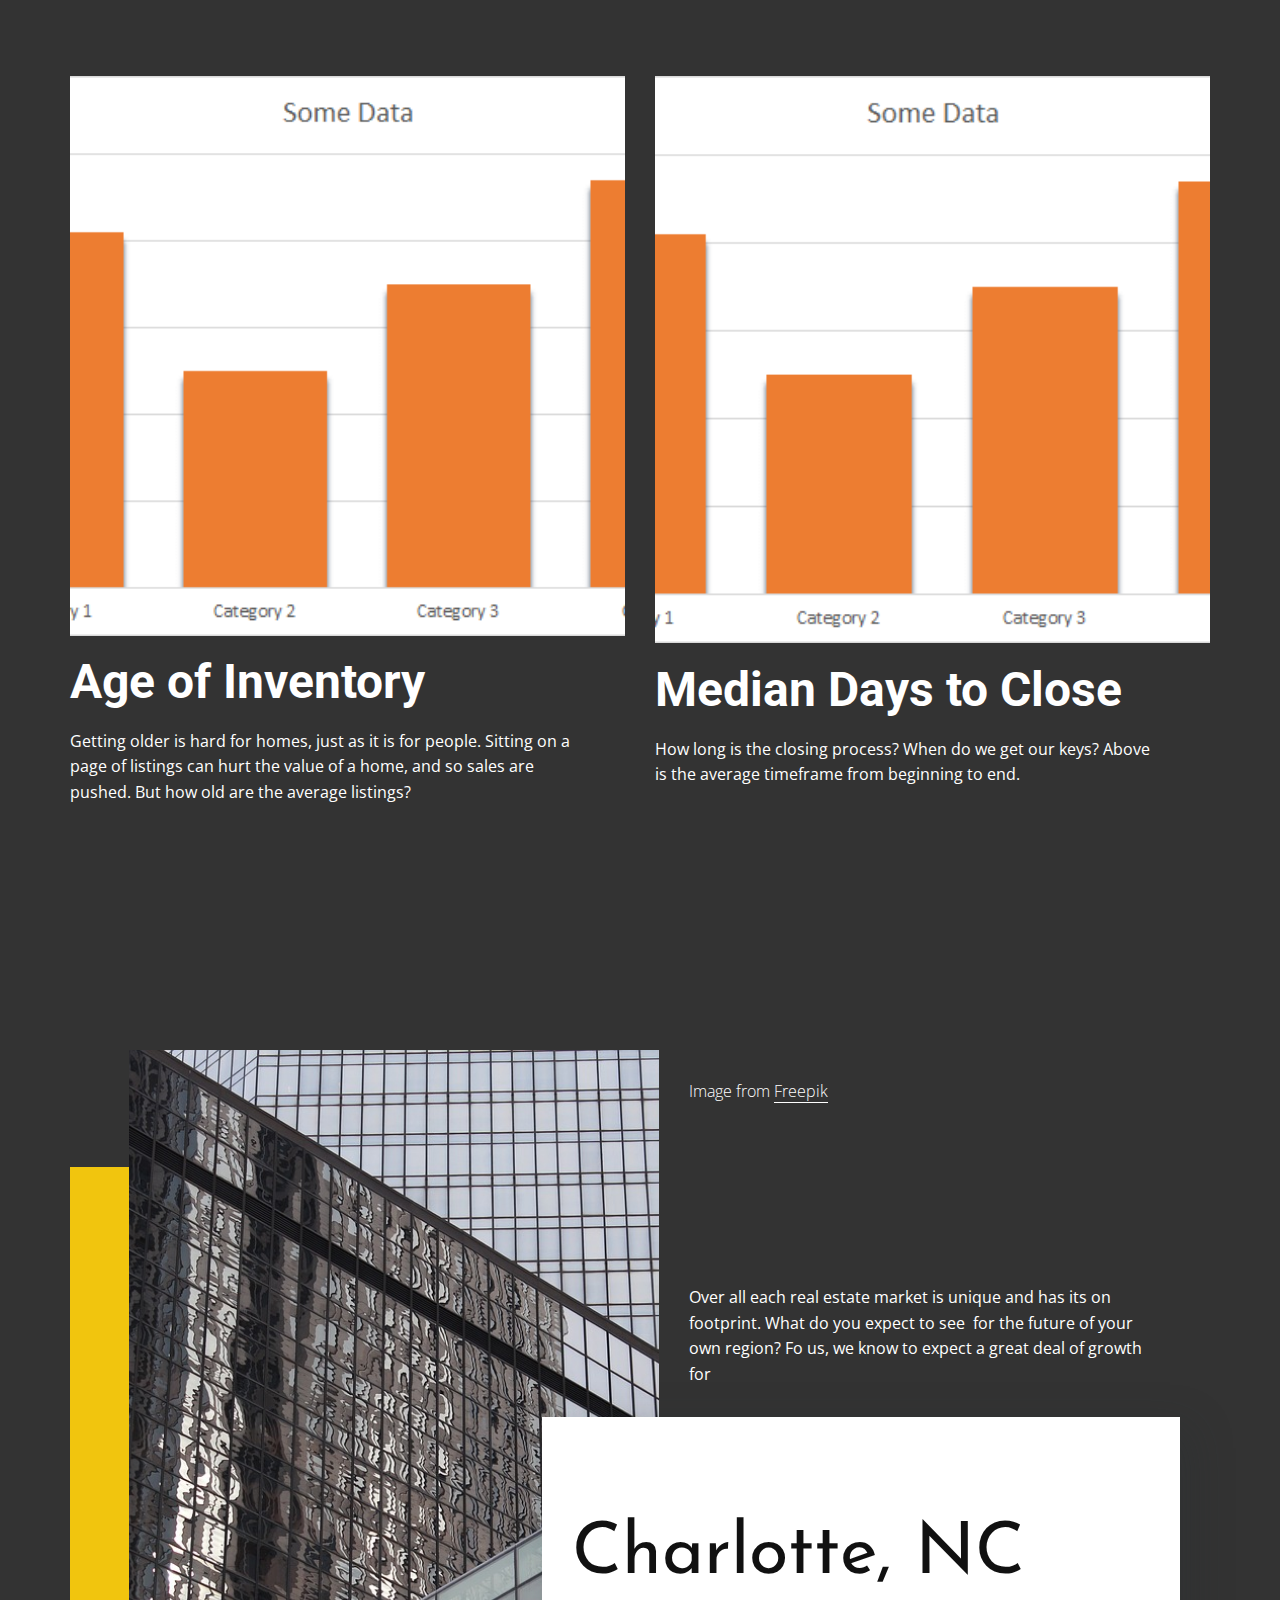
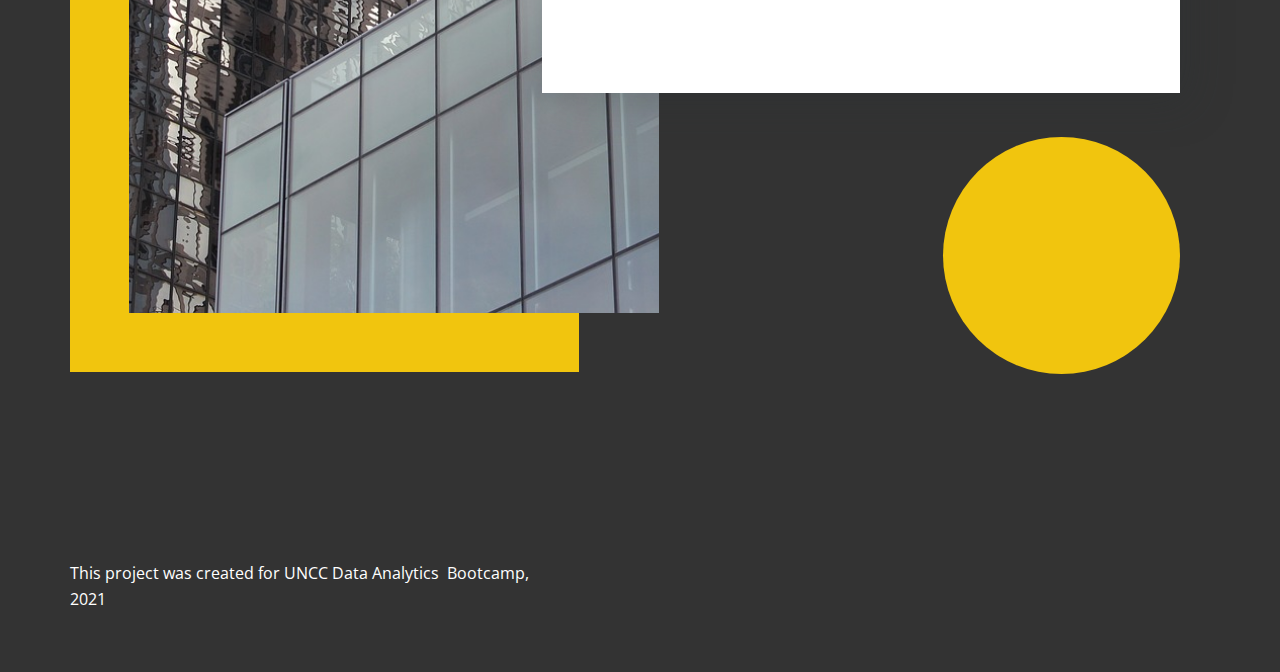
==== commit 4adaefb8: "Update Factors.html" ====
--- a/Factors.html
+++ b/Factors.html
@@ -5,10 +5,10 @@
     <meta charset="utf-8">
     <meta name="page_type" content="np-template-header-footer-from-plugin">
     <title>Factors</title>
-    <link rel="stylesheet" href="nicepage.css" media="screen">
+    <link rel="stylesheet" href="general.css" media="screen">
 <link rel="stylesheet" href="Factors.css" media="screen">
     <script class="u-script" type="text/javascript" src="jquery.js" defer=""></script>
-    <script class="u-script" type="text/javascript" src="nicepage.js" defer=""></script>
+    <script class="u-script" type="text/javascript" src="general.js" defer=""></script>
     <meta name="generator" content="Nicepage 3.12.1, nicepage.com">
     <link id="u-theme-google-font" rel="stylesheet" href="https://fonts.googleapis.com/css?family=Roboto:100,100i,300,300i,400,400i,500,500i,700,700i,900,900i|Open+Sans:300,300i,400,400i,600,600i,700,700i,800,800i">
     <link id="u-page-google-font" rel="stylesheet" href="https://fonts.googleapis.com/css?family=Ubuntu:300,300i,400,400i,500,500i,700,700i|Roboto:100,100i,300,300i,400,400i,500,500i,700,700i,900,900i|Josefin+Sans:100,100i,200,200i,300,300i,400,400i,500,500i,600,600i,700,700i">
--- a/general.css
+++ b/general.css
@@ -0,0 +1,33740 @@
+/*begin-commonstyles library*//*!
+ * froala_editor v3.2.3 (https://www.froala.com/wysiwyg-editor)
+ * License https://froala.com/wysiwyg-editor/terms/
+ * Copyright 2014-2020 Froala Labs
+ */
+
+.fr-clearfix::after {
+  clear: both;
+  display: block;
+  content: "";
+  height: 0; }
+
+.fr-hide-by-clipping {
+  position: absolute;
+  width: 1px;
+  height: 1px;
+  padding: 0;
+  margin: -1px;
+  overflow: hidden;
+  clip: rect(0, 0, 0, 0);
+  border: 0; }
+
+.fr-view img.fr-rounded, .fr-view .fr-img-caption.fr-rounded img {
+  border-radius: 10px;
+  -moz-border-radius: 10px;
+  -webkit-border-radius: 10px;
+  -moz-background-clip: padding;
+  -webkit-background-clip: padding-box;
+  background-clip: padding-box; }
+
+.fr-view img.fr-shadow, .fr-view .fr-img-caption.fr-shadow img {
+  -webkit-box-shadow: 10px 10px 5px 0px #cccccc;
+  -moz-box-shadow: 10px 10px 5px 0px #cccccc;
+  box-shadow: 10px 10px 5px 0px #cccccc; }
+
+.fr-view img.fr-bordered, .fr-view .fr-img-caption.fr-bordered img {
+  border: solid 5px #CCC; }
+
+.fr-view img.fr-bordered {
+  -webkit-box-sizing: content-box;
+  -moz-box-sizing: content-box;
+  box-sizing: content-box; }
+
+.fr-view .fr-img-caption.fr-bordered img {
+  -webkit-box-sizing: border-box;
+  -moz-box-sizing: border-box;
+  box-sizing: border-box; }
+
+.fr-view {
+  word-wrap: break-word; }
+  .fr-view span[style~="color:"] a {
+    color: inherit; }
+  .fr-view strong {
+    font-weight: 700; }
+  .fr-view table {
+    border: none;
+    border-collapse: collapse;
+    empty-cells: show;
+    max-width: 100%; }
+    .fr-view table td {
+      min-width: 5px; }
+    .fr-view table.fr-dashed-borders td, .fr-view table.fr-dashed-borders th {
+      border-style: dashed; }
+    .fr-view table.fr-alternate-rows tbody tr:nth-child(2n) {
+      background: whitesmoke; }
+    .fr-view table td, .fr-view table th {
+      border: 1px solid #DDD; }
+      .fr-view table td:empty, .fr-view table th:empty {
+        height: 20px; }
+      .fr-view table td.fr-highlighted, .fr-view table th.fr-highlighted {
+        border: 1px double red; }
+      .fr-view table td.fr-thick, .fr-view table th.fr-thick {
+        border-width: 2px; }
+    .fr-view table th {
+      background: #ececec; }
+  .fr-view hr {
+    clear: both;
+    user-select: none;
+    -o-user-select: none;
+    -moz-user-select: none;
+    -khtml-user-select: none;
+    -webkit-user-select: none;
+    -ms-user-select: none;
+    break-after: always;
+    page-break-after: always; }
+  .fr-view .fr-file {
+    position: relative; }
+    .fr-view .fr-file::after {
+      position: relative;
+      content: "\1F4CE";
+      font-weight: normal; }
+  .fr-view pre {
+    white-space: pre-wrap;
+    word-wrap: break-word;
+    overflow: visible; }
+/*.fr-view[dir="rtl"] blockquote {
+  border-left: none;
+  border-right: solid 2px #5E35B1;
+  margin-right: 0;
+  padding-right: 5px;
+  padding-left: 0; }
+  .fr-view[dir="rtl"] blockquote blockquote {
+    border-color: #00BCD4; }
+    .fr-view[dir="rtl"] blockquote blockquote blockquote {
+      border-color: #43A047; }
+.fr-view blockquote {
+  border-left: solid 2px #5E35B1;
+  margin-left: 0;
+  padding-left: 5px;
+  color: #5E35B1; }
+  .fr-view blockquote blockquote {
+    border-color: #00BCD4;
+    color: #00BCD4; }
+    .fr-view blockquote blockquote blockquote {
+      border-color: #43A047;
+      color: #43A047; }*/
+  .fr-view span.fr-emoticon {
+    font-weight: normal;
+    font-family: "Apple Color Emoji","Segoe UI Emoji","NotoColorEmoji","Segoe UI Symbol","Android Emoji","EmojiSymbols";
+    display: inline;
+    line-height: 0; }
+    .fr-view span.fr-emoticon.fr-emoticon-img {
+      background-repeat: no-repeat !important;
+      font-size: inherit;
+      height: 1em;
+      width: 1em;
+      min-height: 20px;
+      min-width: 20px;
+      display: inline-block;
+      margin: -.1em .1em .1em;
+      line-height: 1;
+      vertical-align: middle; }
+  .fr-view .fr-text-gray {
+    color: #AAA !important; }
+  .fr-view .fr-text-bordered {
+    border-top: solid 1px #222;
+    border-bottom: solid 1px #222;
+    padding: 10px 0; }
+  .fr-view .fr-text-spaced {
+    letter-spacing: 1px; }
+  .fr-view .fr-text-uppercase {
+    text-transform: uppercase; }
+  .fr-view .fr-class-highlighted {
+    background-color: #ffff00; }
+  .fr-view .fr-class-code {
+    border-color: #cccccc;
+    border-radius: 2px;
+    -moz-border-radius: 2px;
+    -webkit-border-radius: 2px;
+    -moz-background-clip: padding;
+    -webkit-background-clip: padding-box;
+    background-clip: padding-box;
+    background: #f5f5f5;
+    padding: 10px;
+    font-family: "Courier New", Courier, monospace; }
+  .fr-view .fr-class-transparency {
+    opacity: 0.5; }
+  .fr-view img {
+    position: relative;
+    max-width: 100%; }
+    .fr-view img.fr-dib {
+      margin: 10px auto;
+      display: block;
+      float: none;
+      vertical-align: top; }
+      .fr-view img.fr-dib.fr-fil {
+        margin-left: 0;
+        text-align: left; }
+      .fr-view img.fr-dib.fr-fir {
+        margin-right: 0;
+        text-align: right; }
+    .fr-view img.fr-dii {
+      display: inline-block;
+      float: none;
+      vertical-align: bottom;
+      margin-left: 5px;
+      margin-right: 5px;
+      max-width: calc(100% - (2 * 5px)); }
+      .fr-view img.fr-dii.fr-fil {
+        float: left;
+        margin: 10px 15px 10px 0;
+        max-width: calc(100% - 5px); }
+      .fr-view img.fr-dii.fr-fir {
+        float: right;
+        margin: 10px 0 10px 15px;
+        max-width: calc(100% - 5px); }
+  .fr-view span.fr-img-caption {
+    position: relative;
+    max-width: 100%; }
+    .fr-view span.fr-img-caption.fr-dib {
+      margin: 5px auto;
+      display: block;
+      float: none;
+      vertical-align: top; }
+      .fr-view span.fr-img-caption.fr-dib.fr-fil {
+        margin-left: 0;
+        text-align: left; }
+      .fr-view span.fr-img-caption.fr-dib.fr-fir {
+        margin-right: 0;
+        text-align: right; }
+    .fr-view span.fr-img-caption.fr-dii {
+      display: inline-block;
+      float: none;
+      vertical-align: bottom;
+      margin-left: 5px;
+      margin-right: 5px;
+      max-width: calc(100% - (2 * 5px)); }
+      .fr-view span.fr-img-caption.fr-dii.fr-fil {
+        float: left;
+        margin: 5px 5px 5px 0;
+        max-width: calc(100% - 5px); }
+      .fr-view span.fr-img-caption.fr-dii.fr-fir {
+        float: right;
+        margin: 5px 0 5px 5px;
+        max-width: calc(100% - 5px); }
+  .fr-view .fr-video {
+    text-align: center;
+    position: relative; }
+    .fr-view .fr-video.fr-rv {
+      padding-bottom: 56.25%;
+      padding-top: 30px;
+      height: 0;
+      overflow: hidden; }
+      .fr-view .fr-video.fr-rv > iframe, .fr-view .fr-video.fr-rv object, .fr-view .fr-video.fr-rv embed {
+        position: absolute !important;
+        top: 0;
+        left: 0;
+        width: 100%;
+        height: 100%; }
+    .fr-view .fr-video > * {
+      -webkit-box-sizing: content-box;
+      -moz-box-sizing: content-box;
+      box-sizing: content-box;
+      max-width: 100%;
+      border: none; }
+    .fr-view .fr-video.fr-dvb {
+      display: block;
+      clear: both; }
+      .fr-view .fr-video.fr-dvb.fr-fvl {
+        text-align: left; }
+      .fr-view .fr-video.fr-dvb.fr-fvr {
+        text-align: right; }
+    .fr-view .fr-video.fr-dvi {
+      display: inline-block; }
+      .fr-view .fr-video.fr-dvi.fr-fvl {
+        float: left; }
+      .fr-view .fr-video.fr-dvi.fr-fvr {
+        float: right; }
+  .fr-view a.fr-strong {
+    font-weight: 700; }
+  .fr-view a.fr-green {
+    color: green; }
+  .fr-view .fr-img-caption {
+    text-align: center; }
+    .fr-view .fr-img-caption .fr-img-wrap {
+      padding: 0;
+      margin: auto;
+      text-align: center;
+      width: 100%; }
+      .fr-view .fr-img-caption .fr-img-wrap a {
+        display: block; }
+      .fr-view .fr-img-caption .fr-img-wrap img {
+        display: block;
+        margin: auto;
+        width: 100%; }
+      .fr-view .fr-img-caption .fr-img-wrap > span {
+        margin: auto;
+        display: block;
+        padding: 5px 5px 10px;
+        font-size: 14px;
+        font-weight: initial;
+        -webkit-box-sizing: border-box;
+        -moz-box-sizing: border-box;
+        box-sizing: border-box;
+        -webkit-opacity: 0.9;
+        -moz-opacity: 0.9;
+        opacity: 0.9;
+        -ms-filter: "progid:DXImageTransform.Microsoft.Alpha(Opacity=0)";
+        width: 100%;
+        text-align: center; }
+  .fr-view button.fr-rounded, .fr-view input.fr-rounded, .fr-view textarea.fr-rounded {
+    border-radius: 10px;
+    -moz-border-radius: 10px;
+    -webkit-border-radius: 10px;
+    -moz-background-clip: padding;
+    -webkit-background-clip: padding-box;
+    background-clip: padding-box; }
+  .fr-view button.fr-large, .fr-view input.fr-large, .fr-view textarea.fr-large {
+    font-size: 24px; }
+  .fr-view ul, .fr-view ol {
+    list-style-position: inside; }
+
+/**
+ * Image style.
+ */
+a.fr-view.fr-strong {
+  font-weight: 700; }
+a.fr-view.fr-green {
+  color: green; }
+
+/**
+ * Link style.
+ */
+img.fr-view {
+  position: relative;
+  max-width: 100%; }
+  img.fr-view.fr-dib {
+    margin: 5px auto;
+    display: block;
+    float: none;
+    vertical-align: top; }
+    img.fr-view.fr-dib.fr-fil {
+      margin-left: 0;
+      text-align: left; }
+    img.fr-view.fr-dib.fr-fir {
+      margin-right: 0;
+      text-align: right; }
+  img.fr-view.fr-dii {
+    display: inline-block;
+    float: none;
+    vertical-align: bottom;
+    margin-left: 5px;
+    margin-right: 5px;
+    max-width: calc(100% - (2 * 5px)); }
+    img.fr-view.fr-dii.fr-fil {
+      float: left;
+      margin: 5px 5px 5px 0;
+      max-width: calc(100% - 5px); }
+    img.fr-view.fr-dii.fr-fir {
+      float: right;
+      margin: 5px 0 5px 5px;
+      max-width: calc(100% - 5px); }
+
+span.fr-img-caption.fr-view {
+  position: relative;
+  max-width: 100%; }
+  span.fr-img-caption.fr-view.fr-dib {
+    margin: 5px auto;
+    display: block;
+    float: none;
+    vertical-align: top; }
+    span.fr-img-caption.fr-view.fr-dib.fr-fil {
+      margin-left: 0;
+      text-align: left; }
+    span.fr-img-caption.fr-view.fr-dib.fr-fir {
+      margin-right: 0;
+      text-align: right; }
+  span.fr-img-caption.fr-view.fr-dii {
+    display: inline-block;
+    float: none;
+    vertical-align: bottom;
+    margin-left: 5px;
+    margin-right: 5px;
+    max-width: calc(100% - (2 * 5px)); }
+    span.fr-img-caption.fr-view.fr-dii.fr-fil {
+      float: left;
+      margin: 5px 5px 5px 0;
+      max-width: calc(100% - 5px); }
+    span.fr-img-caption.fr-view.fr-dii.fr-fir {
+      float: right;
+      margin: 5px 0 5px 5px;
+      max-width: calc(100% - 5px); }
+/*end-commonstyles library*//*begin-commonstyles library*/@charset "UTF-8";
+
+/*!
+ * animate.css -https://daneden.github.io/animate.css/
+ * Version - 3.7.2
+ * Licensed under the MIT license - http://opensource.org/licenses/MIT
+ *
+ * Copyright (c) 2019 Daniel Eden
+ */
+
+@-webkit-keyframes bounce {
+  from,
+  20%,
+  53%,
+  80%,
+  to {
+    -webkit-animation-timing-function: cubic-bezier(0.215, 0.61, 0.355, 1);
+    animation-timing-function: cubic-bezier(0.215, 0.61, 0.355, 1);
+    -webkit-transform: translate3d(0, 0, 0);
+    transform: translate3d(0, 0, 0);
+  }
+
+  40%,
+  43% {
+    -webkit-animation-timing-function: cubic-bezier(0.755, 0.05, 0.855, 0.06);
+    animation-timing-function: cubic-bezier(0.755, 0.05, 0.855, 0.06);
+    -webkit-transform: translate3d(0, -30px, 0);
+    transform: translate3d(0, -30px, 0);
+  }
+
+  70% {
+    -webkit-animation-timing-function: cubic-bezier(0.755, 0.05, 0.855, 0.06);
+    animation-timing-function: cubic-bezier(0.755, 0.05, 0.855, 0.06);
+    -webkit-transform: translate3d(0, -15px, 0);
+    transform: translate3d(0, -15px, 0);
+  }
+
+  90% {
+    -webkit-transform: translate3d(0, -4px, 0);
+    transform: translate3d(0, -4px, 0);
+  }
+}
+
+@keyframes bounce {
+  from,
+  20%,
+  53%,
+  80%,
+  to {
+    -webkit-animation-timing-function: cubic-bezier(0.215, 0.61, 0.355, 1);
+    animation-timing-function: cubic-bezier(0.215, 0.61, 0.355, 1);
+    -webkit-transform: translate3d(0, 0, 0);
+    transform: translate3d(0, 0, 0);
+  }
+
+  40%,
+  43% {
+    -webkit-animation-timing-function: cubic-bezier(0.755, 0.05, 0.855, 0.06);
+    animation-timing-function: cubic-bezier(0.755, 0.05, 0.855, 0.06);
+    -webkit-transform: translate3d(0, -30px, 0);
+    transform: translate3d(0, -30px, 0);
+  }
+
+  70% {
+    -webkit-animation-timing-function: cubic-bezier(0.755, 0.05, 0.855, 0.06);
+    animation-timing-function: cubic-bezier(0.755, 0.05, 0.855, 0.06);
+    -webkit-transform: translate3d(0, -15px, 0);
+    transform: translate3d(0, -15px, 0);
+  }
+
+  90% {
+    -webkit-transform: translate3d(0, -4px, 0);
+    transform: translate3d(0, -4px, 0);
+  }
+}
+
+.bounce {
+  -webkit-animation-name: bounce;
+  animation-name: bounce;
+  -webkit-transform-origin: center bottom;
+  transform-origin: center bottom;
+}
+
+@-webkit-keyframes flash {
+  from,
+  50%,
+  to {
+    opacity: 1;
+  }
+
+  25%,
+  75% {
+    opacity: 0;
+  }
+}
+
+@keyframes flash {
+  from,
+  50%,
+  to {
+    opacity: 1;
+  }
+
+  25%,
+  75% {
+    opacity: 0;
+  }
+}
+
+.flash {
+  -webkit-animation-name: flash;
+  animation-name: flash;
+}
+
+/* originally authored by Nick Pettit - https://github.com/nickpettit/glide */
+
+@-webkit-keyframes pulse {
+  from {
+    -webkit-transform: scale3d(1, 1, 1);
+    transform: scale3d(1, 1, 1);
+  }
+
+  50% {
+    -webkit-transform: scale3d(1.05, 1.05, 1.05);
+    transform: scale3d(1.05, 1.05, 1.05);
+  }
+
+  to {
+    -webkit-transform: scale3d(1, 1, 1);
+    transform: scale3d(1, 1, 1);
+  }
+}
+
+@keyframes pulse {
+  from {
+    -webkit-transform: scale3d(1, 1, 1);
+    transform: scale3d(1, 1, 1);
+  }
+
+  50% {
+    -webkit-transform: scale3d(1.05, 1.05, 1.05);
+    transform: scale3d(1.05, 1.05, 1.05);
+  }
+
+  to {
+    -webkit-transform: scale3d(1, 1, 1);
+    transform: scale3d(1, 1, 1);
+  }
+}
+
+.pulse {
+  -webkit-animation-name: pulse;
+  animation-name: pulse;
+}
+
+@-webkit-keyframes rubberBand {
+  from {
+    -webkit-transform: scale3d(1, 1, 1);
+    transform: scale3d(1, 1, 1);
+  }
+
+  30% {
+    -webkit-transform: scale3d(1.25, 0.75, 1);
+    transform: scale3d(1.25, 0.75, 1);
+  }
+
+  40% {
+    -webkit-transform: scale3d(0.75, 1.25, 1);
+    transform: scale3d(0.75, 1.25, 1);
+  }
+
+  50% {
+    -webkit-transform: scale3d(1.15, 0.85, 1);
+    transform: scale3d(1.15, 0.85, 1);
+  }
+
+  65% {
+    -webkit-transform: scale3d(0.95, 1.05, 1);
+    transform: scale3d(0.95, 1.05, 1);
+  }
+
+  75% {
+    -webkit-transform: scale3d(1.05, 0.95, 1);
+    transform: scale3d(1.05, 0.95, 1);
+  }
+
+  to {
+    -webkit-transform: scale3d(1, 1, 1);
+    transform: scale3d(1, 1, 1);
+  }
+}
+
+@keyframes rubberBand {
+  from {
+    -webkit-transform: scale3d(1, 1, 1);
+    transform: scale3d(1, 1, 1);
+  }
+
+  30% {
+    -webkit-transform: scale3d(1.25, 0.75, 1);
+    transform: scale3d(1.25, 0.75, 1);
+  }
+
+  40% {
+    -webkit-transform: scale3d(0.75, 1.25, 1);
+    transform: scale3d(0.75, 1.25, 1);
+  }
+
+  50% {
+    -webkit-transform: scale3d(1.15, 0.85, 1);
+    transform: scale3d(1.15, 0.85, 1);
+  }
+
+  65% {
+    -webkit-transform: scale3d(0.95, 1.05, 1);
+    transform: scale3d(0.95, 1.05, 1);
+  }
+
+  75% {
+    -webkit-transform: scale3d(1.05, 0.95, 1);
+    transform: scale3d(1.05, 0.95, 1);
+  }
+
+  to {
+    -webkit-transform: scale3d(1, 1, 1);
+    transform: scale3d(1, 1, 1);
+  }
+}
+
+.rubberBand {
+  -webkit-animation-name: rubberBand;
+  animation-name: rubberBand;
+}
+
+@-webkit-keyframes shake {
+  from,
+  to {
+    -webkit-transform: translate3d(0, 0, 0);
+    transform: translate3d(0, 0, 0);
+  }
+
+  10%,
+  30%,
+  50%,
+  70%,
+  90% {
+    -webkit-transform: translate3d(-10px, 0, 0);
+    transform: translate3d(-10px, 0, 0);
+  }
+
+  20%,
+  40%,
+  60%,
+  80% {
+    -webkit-transform: translate3d(10px, 0, 0);
+    transform: translate3d(10px, 0, 0);
+  }
+}
+
+@keyframes shake {
+  from,
+  to {
+    -webkit-transform: translate3d(0, 0, 0);
+    transform: translate3d(0, 0, 0);
+  }
+
+  10%,
+  30%,
+  50%,
+  70%,
+  90% {
+    -webkit-transform: translate3d(-10px, 0, 0);
+    transform: translate3d(-10px, 0, 0);
+  }
+
+  20%,
+  40%,
+  60%,
+  80% {
+    -webkit-transform: translate3d(10px, 0, 0);
+    transform: translate3d(10px, 0, 0);
+  }
+}
+
+.shake {
+  -webkit-animation-name: shake;
+  animation-name: shake;
+}
+
+@-webkit-keyframes headShake {
+  0% {
+    -webkit-transform: translateX(0);
+    transform: translateX(0);
+  }
+
+  6.5% {
+    -webkit-transform: translateX(-6px) rotateY(-9deg);
+    transform: translateX(-6px) rotateY(-9deg);
+  }
+
+  18.5% {
+    -webkit-transform: translateX(5px) rotateY(7deg);
+    transform: translateX(5px) rotateY(7deg);
+  }
+
+  31.5% {
+    -webkit-transform: translateX(-3px) rotateY(-5deg);
+    transform: translateX(-3px) rotateY(-5deg);
+  }
+
+  43.5% {
+    -webkit-transform: translateX(2px) rotateY(3deg);
+    transform: translateX(2px) rotateY(3deg);
+  }
+
+  50% {
+    -webkit-transform: translateX(0);
+    transform: translateX(0);
+  }
+}
+
+@keyframes headShake {
+  0% {
+    -webkit-transform: translateX(0);
+    transform: translateX(0);
+  }
+
+  6.5% {
+    -webkit-transform: translateX(-6px) rotateY(-9deg);
+    transform: translateX(-6px) rotateY(-9deg);
+  }
+
+  18.5% {
+    -webkit-transform: translateX(5px) rotateY(7deg);
+    transform: translateX(5px) rotateY(7deg);
+  }
+
+  31.5% {
+    -webkit-transform: translateX(-3px) rotateY(-5deg);
+    transform: translateX(-3px) rotateY(-5deg);
+  }
+
+  43.5% {
+    -webkit-transform: translateX(2px) rotateY(3deg);
+    transform: translateX(2px) rotateY(3deg);
+  }
+
+  50% {
+    -webkit-transform: translateX(0);
+    transform: translateX(0);
+  }
+}
+
+.headShake {
+  -webkit-animation-timing-function: ease-in-out;
+  animation-timing-function: ease-in-out;
+  -webkit-animation-name: headShake;
+  animation-name: headShake;
+}
+
+@-webkit-keyframes swing {
+  20% {
+    -webkit-transform: rotate3d(0, 0, 1, 15deg);
+    transform: rotate3d(0, 0, 1, 15deg);
+  }
+
+  40% {
+    -webkit-transform: rotate3d(0, 0, 1, -10deg);
+    transform: rotate3d(0, 0, 1, -10deg);
+  }
+
+  60% {
+    -webkit-transform: rotate3d(0, 0, 1, 5deg);
+    transform: rotate3d(0, 0, 1, 5deg);
+  }
+
+  80% {
+    -webkit-transform: rotate3d(0, 0, 1, -5deg);
+    transform: rotate3d(0, 0, 1, -5deg);
+  }
+
+  to {
+    -webkit-transform: rotate3d(0, 0, 1, 0deg);
+    transform: rotate3d(0, 0, 1, 0deg);
+  }
+}
+
+@keyframes swing {
+  20% {
+    -webkit-transform: rotate3d(0, 0, 1, 15deg);
+    transform: rotate3d(0, 0, 1, 15deg);
+  }
+
+  40% {
+    -webkit-transform: rotate3d(0, 0, 1, -10deg);
+    transform: rotate3d(0, 0, 1, -10deg);
+  }
+
+  60% {
+    -webkit-transform: rotate3d(0, 0, 1, 5deg);
+    transform: rotate3d(0, 0, 1, 5deg);
+  }
+
+  80% {
+    -webkit-transform: rotate3d(0, 0, 1, -5deg);
+    transform: rotate3d(0, 0, 1, -5deg);
+  }
+
+  to {
+    -webkit-transform: rotate3d(0, 0, 1, 0deg);
+    transform: rotate3d(0, 0, 1, 0deg);
+  }
+}
+
+.swing {
+  -webkit-transform-origin: top center;
+  transform-origin: top center;
+  -webkit-animation-name: swing;
+  animation-name: swing;
+}
+
+@-webkit-keyframes tada {
+  from {
+    -webkit-transform: scale3d(1, 1, 1);
+    transform: scale3d(1, 1, 1);
+  }
+
+  10%,
+  20% {
+    -webkit-transform: scale3d(0.9, 0.9, 0.9) rotate3d(0, 0, 1, -3deg);
+    transform: scale3d(0.9, 0.9, 0.9) rotate3d(0, 0, 1, -3deg);
+  }
+
+  30%,
+  50%,
+  70%,
+  90% {
+    -webkit-transform: scale3d(1.1, 1.1, 1.1) rotate3d(0, 0, 1, 3deg);
+    transform: scale3d(1.1, 1.1, 1.1) rotate3d(0, 0, 1, 3deg);
+  }
+
+  40%,
+  60%,
+  80% {
+    -webkit-transform: scale3d(1.1, 1.1, 1.1) rotate3d(0, 0, 1, -3deg);
+    transform: scale3d(1.1, 1.1, 1.1) rotate3d(0, 0, 1, -3deg);
+  }
+
+  to {
+    -webkit-transform: scale3d(1, 1, 1);
+    transform: scale3d(1, 1, 1);
+  }
+}
+
+@keyframes tada {
+  from {
+    -webkit-transform: scale3d(1, 1, 1);
+    transform: scale3d(1, 1, 1);
+  }
+
+  10%,
+  20% {
+    -webkit-transform: scale3d(0.9, 0.9, 0.9) rotate3d(0, 0, 1, -3deg);
+    transform: scale3d(0.9, 0.9, 0.9) rotate3d(0, 0, 1, -3deg);
+  }
+
+  30%,
+  50%,
+  70%,
+  90% {
+    -webkit-transform: scale3d(1.1, 1.1, 1.1) rotate3d(0, 0, 1, 3deg);
+    transform: scale3d(1.1, 1.1, 1.1) rotate3d(0, 0, 1, 3deg);
+  }
+
+  40%,
+  60%,
+  80% {
+    -webkit-transform: scale3d(1.1, 1.1, 1.1) rotate3d(0, 0, 1, -3deg);
+    transform: scale3d(1.1, 1.1, 1.1) rotate3d(0, 0, 1, -3deg);
+  }
+
+  to {
+    -webkit-transform: scale3d(1, 1, 1);
+    transform: scale3d(1, 1, 1);
+  }
+}
+
+.tada {
+  -webkit-animation-name: tada;
+  animation-name: tada;
+}
+
+/* originally authored by Nick Pettit - https://github.com/nickpettit/glide */
+
+@-webkit-keyframes wobble {
+  from {
+    -webkit-transform: translate3d(0, 0, 0);
+    transform: translate3d(0, 0, 0);
+  }
+
+  15% {
+    -webkit-transform: translate3d(-25%, 0, 0) rotate3d(0, 0, 1, -5deg);
+    transform: translate3d(-25%, 0, 0) rotate3d(0, 0, 1, -5deg);
+  }
+
+  30% {
+    -webkit-transform: translate3d(20%, 0, 0) rotate3d(0, 0, 1, 3deg);
+    transform: translate3d(20%, 0, 0) rotate3d(0, 0, 1, 3deg);
+  }
+
+  45% {
+    -webkit-transform: translate3d(-15%, 0, 0) rotate3d(0, 0, 1, -3deg);
+    transform: translate3d(-15%, 0, 0) rotate3d(0, 0, 1, -3deg);
+  }
+
+  60% {
+    -webkit-transform: translate3d(10%, 0, 0) rotate3d(0, 0, 1, 2deg);
+    transform: translate3d(10%, 0, 0) rotate3d(0, 0, 1, 2deg);
+  }
+
+  75% {
+    -webkit-transform: translate3d(-5%, 0, 0) rotate3d(0, 0, 1, -1deg);
+    transform: translate3d(-5%, 0, 0) rotate3d(0, 0, 1, -1deg);
+  }
+
+  to {
+    -webkit-transform: translate3d(0, 0, 0);
+    transform: translate3d(0, 0, 0);
+  }
+}
+
+@keyframes wobble {
+  from {
+    -webkit-transform: translate3d(0, 0, 0);
+    transform: translate3d(0, 0, 0);
+  }
+
+  15% {
+    -webkit-transform: translate3d(-25%, 0, 0) rotate3d(0, 0, 1, -5deg);
+    transform: translate3d(-25%, 0, 0) rotate3d(0, 0, 1, -5deg);
+  }
+
+  30% {
+    -webkit-transform: translate3d(20%, 0, 0) rotate3d(0, 0, 1, 3deg);
+    transform: translate3d(20%, 0, 0) rotate3d(0, 0, 1, 3deg);
+  }
+
+  45% {
+    -webkit-transform: translate3d(-15%, 0, 0) rotate3d(0, 0, 1, -3deg);
+    transform: translate3d(-15%, 0, 0) rotate3d(0, 0, 1, -3deg);
+  }
+
+  60% {
+    -webkit-transform: translate3d(10%, 0, 0) rotate3d(0, 0, 1, 2deg);
+    transform: translate3d(10%, 0, 0) rotate3d(0, 0, 1, 2deg);
+  }
+
+  75% {
+    -webkit-transform: translate3d(-5%, 0, 0) rotate3d(0, 0, 1, -1deg);
+    transform: translate3d(-5%, 0, 0) rotate3d(0, 0, 1, -1deg);
+  }
+
+  to {
+    -webkit-transform: translate3d(0, 0, 0);
+    transform: translate3d(0, 0, 0);
+  }
+}
+
+.wobble {
+  -webkit-animation-name: wobble;
+  animation-name: wobble;
+}
+
+@-webkit-keyframes jello {
+  from,
+  11.1%,
+  to {
+    -webkit-transform: translate3d(0, 0, 0);
+    transform: translate3d(0, 0, 0);
+  }
+
+  22.2% {
+    -webkit-transform: skewX(-12.5deg) skewY(-12.5deg);
+    transform: skewX(-12.5deg) skewY(-12.5deg);
+  }
+
+  33.3% {
+    -webkit-transform: skewX(6.25deg) skewY(6.25deg);
+    transform: skewX(6.25deg) skewY(6.25deg);
+  }
+
+  44.4% {
+    -webkit-transform: skewX(-3.125deg) skewY(-3.125deg);
+    transform: skewX(-3.125deg) skewY(-3.125deg);
+  }
+
+  55.5% {
+    -webkit-transform: skewX(1.5625deg) skewY(1.5625deg);
+    transform: skewX(1.5625deg) skewY(1.5625deg);
+  }
+
+  66.6% {
+    -webkit-transform: skewX(-0.78125deg) skewY(-0.78125deg);
+    transform: skewX(-0.78125deg) skewY(-0.78125deg);
+  }
+
+  77.7% {
+    -webkit-transform: skewX(0.390625deg) skewY(0.390625deg);
+    transform: skewX(0.390625deg) skewY(0.390625deg);
+  }
+
+  88.8% {
+    -webkit-transform: skewX(-0.1953125deg) skewY(-0.1953125deg);
+    transform: skewX(-0.1953125deg) skewY(-0.1953125deg);
+  }
+}
+
+@keyframes jello {
+  from,
+  11.1%,
+  to {
+    -webkit-transform: translate3d(0, 0, 0);
+    transform: translate3d(0, 0, 0);
+  }
+
+  22.2% {
+    -webkit-transform: skewX(-12.5deg) skewY(-12.5deg);
+    transform: skewX(-12.5deg) skewY(-12.5deg);
+  }
+
+  33.3% {
+    -webkit-transform: skewX(6.25deg) skewY(6.25deg);
+    transform: skewX(6.25deg) skewY(6.25deg);
+  }
+
+  44.4% {
+    -webkit-transform: skewX(-3.125deg) skewY(-3.125deg);
+    transform: skewX(-3.125deg) skewY(-3.125deg);
+  }
+
+  55.5% {
+    -webkit-transform: skewX(1.5625deg) skewY(1.5625deg);
+    transform: skewX(1.5625deg) skewY(1.5625deg);
+  }
+
+  66.6% {
+    -webkit-transform: skewX(-0.78125deg) skewY(-0.78125deg);
+    transform: skewX(-0.78125deg) skewY(-0.78125deg);
+  }
+
+  77.7% {
+    -webkit-transform: skewX(0.390625deg) skewY(0.390625deg);
+    transform: skewX(0.390625deg) skewY(0.390625deg);
+  }
+
+  88.8% {
+    -webkit-transform: skewX(-0.1953125deg) skewY(-0.1953125deg);
+    transform: skewX(-0.1953125deg) skewY(-0.1953125deg);
+  }
+}
+
+.jello {
+  -webkit-animation-name: jello;
+  animation-name: jello;
+  -webkit-transform-origin: center;
+  transform-origin: center;
+}
+
+@-webkit-keyframes heartBeat {
+  0% {
+    -webkit-transform: scale(1);
+    transform: scale(1);
+  }
+
+  14% {
+    -webkit-transform: scale(1.3);
+    transform: scale(1.3);
+  }
+
+  28% {
+    -webkit-transform: scale(1);
+    transform: scale(1);
+  }
+
+  42% {
+    -webkit-transform: scale(1.3);
+    transform: scale(1.3);
+  }
+
+  70% {
+    -webkit-transform: scale(1);
+    transform: scale(1);
+  }
+}
+
+@keyframes heartBeat {
+  0% {
+    -webkit-transform: scale(1);
+    transform: scale(1);
+  }
+
+  14% {
+    -webkit-transform: scale(1.3);
+    transform: scale(1.3);
+  }
+
+  28% {
+    -webkit-transform: scale(1);
+    transform: scale(1);
+  }
+
+  42% {
+    -webkit-transform: scale(1.3);
+    transform: scale(1.3);
+  }
+
+  70% {
+    -webkit-transform: scale(1);
+    transform: scale(1);
+  }
+}
+
+.heartBeat {
+  -webkit-animation-name: heartBeat;
+  animation-name: heartBeat;
+  -webkit-animation-duration: 1.3s;
+  animation-duration: 1.3s;
+  -webkit-animation-timing-function: ease-in-out;
+  animation-timing-function: ease-in-out;
+}
+
+@-webkit-keyframes bounceIn {
+  from,
+  20%,
+  40%,
+  60%,
+  80%,
+  to {
+    -webkit-animation-timing-function: cubic-bezier(0.215, 0.61, 0.355, 1);
+    animation-timing-function: cubic-bezier(0.215, 0.61, 0.355, 1);
+  }
+
+  0% {
+    opacity: 0;
+    -webkit-transform: scale3d(0.3, 0.3, 0.3);
+    transform: scale3d(0.3, 0.3, 0.3);
+  }
+
+  20% {
+    -webkit-transform: scale3d(1.1, 1.1, 1.1);
+    transform: scale3d(1.1, 1.1, 1.1);
+  }
+
+  40% {
+    -webkit-transform: scale3d(0.9, 0.9, 0.9);
+    transform: scale3d(0.9, 0.9, 0.9);
+  }
+
+  60% {
+    opacity: 1;
+    -webkit-transform: scale3d(1.03, 1.03, 1.03);
+    transform: scale3d(1.03, 1.03, 1.03);
+  }
+
+  80% {
+    -webkit-transform: scale3d(0.97, 0.97, 0.97);
+    transform: scale3d(0.97, 0.97, 0.97);
+  }
+
+  to {
+    opacity: 1;
+    -webkit-transform: scale3d(1, 1, 1);
+    transform: scale3d(1, 1, 1);
+  }
+}
+
+@keyframes bounceIn {
+  from,
+  20%,
+  40%,
+  60%,
+  80%,
+  to {
+    -webkit-animation-timing-function: cubic-bezier(0.215, 0.61, 0.355, 1);
+    animation-timing-function: cubic-bezier(0.215, 0.61, 0.355, 1);
+  }
+
+  0% {
+    opacity: 0;
+    -webkit-transform: scale3d(0.3, 0.3, 0.3);
+    transform: scale3d(0.3, 0.3, 0.3);
+  }
+
+  20% {
+    -webkit-transform: scale3d(1.1, 1.1, 1.1);
+    transform: scale3d(1.1, 1.1, 1.1);
+  }
+
+  40% {
+    -webkit-transform: scale3d(0.9, 0.9, 0.9);
+    transform: scale3d(0.9, 0.9, 0.9);
+  }
+
+  60% {
+    opacity: 1;
+    -webkit-transform: scale3d(1.03, 1.03, 1.03);
+    transform: scale3d(1.03, 1.03, 1.03);
+  }
+
+  80% {
+    -webkit-transform: scale3d(0.97, 0.97, 0.97);
+    transform: scale3d(0.97, 0.97, 0.97);
+  }
+
+  to {
+    opacity: 1;
+    -webkit-transform: scale3d(1, 1, 1);
+    transform: scale3d(1, 1, 1);
+  }
+}
+
+.bounceIn {
+  -webkit-animation-duration: 0.75s;
+  animation-duration: 0.75s;
+  -webkit-animation-name: bounceIn;
+  animation-name: bounceIn;
+}
+
+@-webkit-keyframes bounceInDown {
+  from,
+  60%,
+  75%,
+  90%,
+  to {
+    -webkit-animation-timing-function: cubic-bezier(0.215, 0.61, 0.355, 1);
+    animation-timing-function: cubic-bezier(0.215, 0.61, 0.355, 1);
+  }
+
+  0% {
+    opacity: 0;
+    -webkit-transform: translate3d(0, -3000px, 0);
+    transform: translate3d(0, -3000px, 0);
+  }
+
+  60% {
+    opacity: 1;
+    -webkit-transform: translate3d(0, 25px, 0);
+    transform: translate3d(0, 25px, 0);
+  }
+
+  75% {
+    -webkit-transform: translate3d(0, -10px, 0);
+    transform: translate3d(0, -10px, 0);
+  }
+
+  90% {
+    -webkit-transform: translate3d(0, 5px, 0);
+    transform: translate3d(0, 5px, 0);
+  }
+
+  to {
+    -webkit-transform: translate3d(0, 0, 0);
+    transform: translate3d(0, 0, 0);
+  }
+}
+
+@keyframes bounceInDown {
+  from,
+  60%,
+  75%,
+  90%,
+  to {
+    -webkit-animation-timing-function: cubic-bezier(0.215, 0.61, 0.355, 1);
+    animation-timing-function: cubic-bezier(0.215, 0.61, 0.355, 1);
+  }
+
+  0% {
+    opacity: 0;
+    -webkit-transform: translate3d(0, -3000px, 0);
+    transform: translate3d(0, -3000px, 0);
+  }
+
+  60% {
+    opacity: 1;
+    -webkit-transform: translate3d(0, 25px, 0);
+    transform: translate3d(0, 25px, 0);
+  }
+
+  75% {
+    -webkit-transform: translate3d(0, -10px, 0);
+    transform: translate3d(0, -10px, 0);
+  }
+
+  90% {
+    -webkit-transform: translate3d(0, 5px, 0);
+    transform: translate3d(0, 5px, 0);
+  }
+
+  to {
+    -webkit-transform: translate3d(0, 0, 0);
+    transform: translate3d(0, 0, 0);
+  }
+}
+
+.bounceInDown {
+  -webkit-animation-name: bounceInDown;
+  animation-name: bounceInDown;
+}
+
+@-webkit-keyframes bounceInLeft {
+  from,
+  60%,
+  75%,
+  90%,
+  to {
+    -webkit-animation-timing-function: cubic-bezier(0.215, 0.61, 0.355, 1);
+    animation-timing-function: cubic-bezier(0.215, 0.61, 0.355, 1);
+  }
+
+  0% {
+    opacity: 0;
+    -webkit-transform: translate3d(-3000px, 0, 0);
+    transform: translate3d(-3000px, 0, 0);
+  }
+
+  60% {
+    opacity: 1;
+    -webkit-transform: translate3d(25px, 0, 0);
+    transform: translate3d(25px, 0, 0);
+  }
+
+  75% {
+    -webkit-transform: translate3d(-10px, 0, 0);
+    transform: translate3d(-10px, 0, 0);
+  }
+
+  90% {
+    -webkit-transform: translate3d(5px, 0, 0);
+    transform: translate3d(5px, 0, 0);
+  }
+
+  to {
+    -webkit-transform: translate3d(0, 0, 0);
+    transform: translate3d(0, 0, 0);
+  }
+}
+
+@keyframes bounceInLeft {
+  from,
+  60%,
+  75%,
+  90%,
+  to {
+    -webkit-animation-timing-function: cubic-bezier(0.215, 0.61, 0.355, 1);
+    animation-timing-function: cubic-bezier(0.215, 0.61, 0.355, 1);
+  }
+
+  0% {
+    opacity: 0;
+    -webkit-transform: translate3d(-3000px, 0, 0);
+    transform: translate3d(-3000px, 0, 0);
+  }
+
+  60% {
+    opacity: 1;
+    -webkit-transform: translate3d(25px, 0, 0);
+    transform: translate3d(25px, 0, 0);
+  }
+
+  75% {
+    -webkit-transform: translate3d(-10px, 0, 0);
+    transform: translate3d(-10px, 0, 0);
+  }
+
+  90% {
+    -webkit-transform: translate3d(5px, 0, 0);
+    transform: translate3d(5px, 0, 0);
+  }
+
+  to {
+    -webkit-transform: translate3d(0, 0, 0);
+    transform: translate3d(0, 0, 0);
+  }
+}
+
+.bounceInLeft {
+  -webkit-animation-name: bounceInLeft;
+  animation-name: bounceInLeft;
+}
+
+@-webkit-keyframes bounceInRight {
+  from,
+  60%,
+  75%,
+  90%,
+  to {
+    -webkit-animation-timing-function: cubic-bezier(0.215, 0.61, 0.355, 1);
+    animation-timing-function: cubic-bezier(0.215, 0.61, 0.355, 1);
+  }
+
+  from {
+    opacity: 0;
+    -webkit-transform: translate3d(3000px, 0, 0);
+    transform: translate3d(3000px, 0, 0);
+  }
+
+  60% {
+    opacity: 1;
+    -webkit-transform: translate3d(-25px, 0, 0);
+    transform: translate3d(-25px, 0, 0);
+  }
+
+  75% {
+    -webkit-transform: translate3d(10px, 0, 0);
+    transform: translate3d(10px, 0, 0);
+  }
+
+  90% {
+    -webkit-transform: translate3d(-5px, 0, 0);
+    transform: translate3d(-5px, 0, 0);
+  }
+
+  to {
+    -webkit-transform: translate3d(0, 0, 0);
+    transform: translate3d(0, 0, 0);
+  }
+}
+
+@keyframes bounceInRight {
+  from,
+  60%,
+  75%,
+  90%,
+  to {
+    -webkit-animation-timing-function: cubic-bezier(0.215, 0.61, 0.355, 1);
+    animation-timing-function: cubic-bezier(0.215, 0.61, 0.355, 1);
+  }
+
+  from {
+    opacity: 0;
+    -webkit-transform: translate3d(3000px, 0, 0);
+    transform: translate3d(3000px, 0, 0);
+  }
+
+  60% {
+    opacity: 1;
+    -webkit-transform: translate3d(-25px, 0, 0);
+    transform: translate3d(-25px, 0, 0);
+  }
+
+  75% {
+    -webkit-transform: translate3d(10px, 0, 0);
+    transform: translate3d(10px, 0, 0);
+  }
+
+  90% {
+    -webkit-transform: translate3d(-5px, 0, 0);
+    transform: translate3d(-5px, 0, 0);
+  }
+
+  to {
+    -webkit-transform: translate3d(0, 0, 0);
+    transform: translate3d(0, 0, 0);
+  }
+}
+
+.bounceInRight {
+  -webkit-animation-name: bounceInRight;
+  animation-name: bounceInRight;
+}
+
+@-webkit-keyframes bounceInUp {
+  from,
+  60%,
+  75%,
+  90%,
+  to {
+    -webkit-animation-timing-function: cubic-bezier(0.215, 0.61, 0.355, 1);
+    animation-timing-function: cubic-bezier(0.215, 0.61, 0.355, 1);
+  }
+
+  from {
+    opacity: 0;
+    -webkit-transform: translate3d(0, 3000px, 0);
+    transform: translate3d(0, 3000px, 0);
+  }
+
+  60% {
+    opacity: 1;
+    -webkit-transform: translate3d(0, -20px, 0);
+    transform: translate3d(0, -20px, 0);
+  }
+
+  75% {
+    -webkit-transform: translate3d(0, 10px, 0);
+    transform: translate3d(0, 10px, 0);
+  }
+
+  90% {
+    -webkit-transform: translate3d(0, -5px, 0);
+    transform: translate3d(0, -5px, 0);
+  }
+
+  to {
+    -webkit-transform: translate3d(0, 0, 0);
+    transform: translate3d(0, 0, 0);
+  }
+}
+
+@keyframes bounceInUp {
+  from,
+  60%,
+  75%,
+  90%,
+  to {
+    -webkit-animation-timing-function: cubic-bezier(0.215, 0.61, 0.355, 1);
+    animation-timing-function: cubic-bezier(0.215, 0.61, 0.355, 1);
+  }
+
+  from {
+    opacity: 0;
+    -webkit-transform: translate3d(0, 3000px, 0);
+    transform: translate3d(0, 3000px, 0);
+  }
+
+  60% {
+    opacity: 1;
+    -webkit-transform: translate3d(0, -20px, 0);
+    transform: translate3d(0, -20px, 0);
+  }
+
+  75% {
+    -webkit-transform: translate3d(0, 10px, 0);
+    transform: translate3d(0, 10px, 0);
+  }
+
+  90% {
+    -webkit-transform: translate3d(0, -5px, 0);
+    transform: translate3d(0, -5px, 0);
+  }
+
+  to {
+    -webkit-transform: translate3d(0, 0, 0);
+    transform: translate3d(0, 0, 0);
+  }
+}
+
+.bounceInUp {
+  -webkit-animation-name: bounceInUp;
+  animation-name: bounceInUp;
+}
+
+@-webkit-keyframes bounceOut {
+  20% {
+    -webkit-transform: scale3d(0.9, 0.9, 0.9);
+    transform: scale3d(0.9, 0.9, 0.9);
+  }
+
+  50%,
+  55% {
+    opacity: 1;
+    -webkit-transform: scale3d(1.1, 1.1, 1.1);
+    transform: scale3d(1.1, 1.1, 1.1);
+  }
+
+  to {
+    opacity: 0;
+    -webkit-transform: scale3d(0.3, 0.3, 0.3);
+    transform: scale3d(0.3, 0.3, 0.3);
+  }
+}
+
+@keyframes bounceOut {
+  20% {
+    -webkit-transform: scale3d(0.9, 0.9, 0.9);
+    transform: scale3d(0.9, 0.9, 0.9);
+  }
+
+  50%,
+  55% {
+    opacity: 1;
+    -webkit-transform: scale3d(1.1, 1.1, 1.1);
+    transform: scale3d(1.1, 1.1, 1.1);
+  }
+
+  to {
+    opacity: 0;
+    -webkit-transform: scale3d(0.3, 0.3, 0.3);
+    transform: scale3d(0.3, 0.3, 0.3);
+  }
+}
+
+.bounceOut {
+  -webkit-animation-duration: 0.75s;
+  animation-duration: 0.75s;
+  -webkit-animation-name: bounceOut;
+  animation-name: bounceOut;
+}
+
+@-webkit-keyframes bounceOutDown {
+  20% {
+    -webkit-transform: translate3d(0, 10px, 0);
+    transform: translate3d(0, 10px, 0);
+  }
+
+  40%,
+  45% {
+    opacity: 1;
+    -webkit-transform: translate3d(0, -20px, 0);
+    transform: translate3d(0, -20px, 0);
+  }
+
+  to {
+    opacity: 0;
+    -webkit-transform: translate3d(0, 2000px, 0);
+    transform: translate3d(0, 2000px, 0);
+  }
+}
+
+@keyframes bounceOutDown {
+  20% {
+    -webkit-transform: translate3d(0, 10px, 0);
+    transform: translate3d(0, 10px, 0);
+  }
+
+  40%,
+  45% {
+    opacity: 1;
+    -webkit-transform: translate3d(0, -20px, 0);
+    transform: translate3d(0, -20px, 0);
+  }
+
+  to {
+    opacity: 0;
+    -webkit-transform: translate3d(0, 2000px, 0);
+    transform: translate3d(0, 2000px, 0);
+  }
+}
+
+.bounceOutDown {
+  -webkit-animation-name: bounceOutDown;
+  animation-name: bounceOutDown;
+}
+
+@-webkit-keyframes bounceOutLeft {
+  20% {
+    opacity: 1;
+    -webkit-transform: translate3d(20px, 0, 0);
+    transform: translate3d(20px, 0, 0);
+  }
+
+  to {
+    opacity: 0;
+    -webkit-transform: translate3d(-2000px, 0, 0);
+    transform: translate3d(-2000px, 0, 0);
+  }
+}
+
+@keyframes bounceOutLeft {
+  20% {
+    opacity: 1;
+    -webkit-transform: translate3d(20px, 0, 0);
+    transform: translate3d(20px, 0, 0);
+  }
+
+  to {
+    opacity: 0;
+    -webkit-transform: translate3d(-2000px, 0, 0);
+    transform: translate3d(-2000px, 0, 0);
+  }
+}
+
+.bounceOutLeft {
+  -webkit-animation-name: bounceOutLeft;
+  animation-name: bounceOutLeft;
+}
+
+@-webkit-keyframes bounceOutRight {
+  20% {
+    opacity: 1;
+    -webkit-transform: translate3d(-20px, 0, 0);
+    transform: translate3d(-20px, 0, 0);
+  }
+
+  to {
+    opacity: 0;
+    -webkit-transform: translate3d(2000px, 0, 0);
+    transform: translate3d(2000px, 0, 0);
+  }
+}
+
+@keyframes bounceOutRight {
+  20% {
+    opacity: 1;
+    -webkit-transform: translate3d(-20px, 0, 0);
+    transform: translate3d(-20px, 0, 0);
+  }
+
+  to {
+    opacity: 0;
+    -webkit-transform: translate3d(2000px, 0, 0);
+    transform: translate3d(2000px, 0, 0);
+  }
+}
+
+.bounceOutRight {
+  -webkit-animation-name: bounceOutRight;
+  animation-name: bounceOutRight;
+}
+
+@-webkit-keyframes bounceOutUp {
+  20% {
+    -webkit-transform: translate3d(0, -10px, 0);
+    transform: translate3d(0, -10px, 0);
+  }
+
+  40%,
+  45% {
+    opacity: 1;
+    -webkit-transform: translate3d(0, 20px, 0);
+    transform: translate3d(0, 20px, 0);
+  }
+
+  to {
+    opacity: 0;
+    -webkit-transform: translate3d(0, -2000px, 0);
+    transform: translate3d(0, -2000px, 0);
+  }
+}
+
+@keyframes bounceOutUp {
+  20% {
+    -webkit-transform: translate3d(0, -10px, 0);
+    transform: translate3d(0, -10px, 0);
+  }
+
+  40%,
+  45% {
+    opacity: 1;
+    -webkit-transform: translate3d(0, 20px, 0);
+    transform: translate3d(0, 20px, 0);
+  }
+
+  to {
+    opacity: 0;
+    -webkit-transform: translate3d(0, -2000px, 0);
+    transform: translate3d(0, -2000px, 0);
+  }
+}
+
+.bounceOutUp {
+  -webkit-animation-name: bounceOutUp;
+  animation-name: bounceOutUp;
+}
+
+@-webkit-keyframes fadeIn {
+  from {
+    opacity: 0;
+  }
+
+  to {
+    opacity: 1;
+  }
+}
+
+@keyframes fadeIn {
+  from {
+    opacity: 0;
+  }
+
+  to {
+    opacity: 1;
+  }
+}
+
+.fadeIn {
+  -webkit-animation-name: fadeIn;
+  animation-name: fadeIn;
+}
+
+@-webkit-keyframes fadeInDown {
+  from {
+    opacity: 0;
+    -webkit-transform: translate3d(0, -100%, 0);
+    transform: translate3d(0, -100%, 0);
+  }
+
+  to {
+    opacity: 1;
+    -webkit-transform: translate3d(0, 0, 0);
+    transform: translate3d(0, 0, 0);
+  }
+}
+
+@keyframes fadeInDown {
+  from {
+    opacity: 0;
+    -webkit-transform: translate3d(0, -100%, 0);
+    transform: translate3d(0, -100%, 0);
+  }
+
+  to {
+    opacity: 1;
+    -webkit-transform: translate3d(0, 0, 0);
+    transform: translate3d(0, 0, 0);
+  }
+}
+
+.fadeInDown {
+  -webkit-animation-name: fadeInDown;
+  animation-name: fadeInDown;
+}
+
+@-webkit-keyframes fadeInDownBig {
+  from {
+    opacity: 0;
+    -webkit-transform: translate3d(0, -2000px, 0);
+    transform: translate3d(0, -2000px, 0);
+  }
+
+  to {
+    opacity: 1;
+    -webkit-transform: translate3d(0, 0, 0);
+    transform: translate3d(0, 0, 0);
+  }
+}
+
+@keyframes fadeInDownBig {
+  from {
+    opacity: 0;
+    -webkit-transform: translate3d(0, -2000px, 0);
+    transform: translate3d(0, -2000px, 0);
+  }
+
+  to {
+    opacity: 1;
+    -webkit-transform: translate3d(0, 0, 0);
+    transform: translate3d(0, 0, 0);
+  }
+}
+
+.fadeInDownBig {
+  -webkit-animation-name: fadeInDownBig;
+  animation-name: fadeInDownBig;
+}
+
+@-webkit-keyframes fadeInLeft {
+  from {
+    opacity: 0;
+    -webkit-transform: translate3d(-100%, 0, 0);
+    transform: translate3d(-100%, 0, 0);
+  }
+
+  to {
+    opacity: 1;
+    -webkit-transform: translate3d(0, 0, 0);
+    transform: translate3d(0, 0, 0);
+  }
+}
+
+@keyframes fadeInLeft {
+  from {
+    opacity: 0;
+    -webkit-transform: translate3d(-100%, 0, 0);
+    transform: translate3d(-100%, 0, 0);
+  }
+
+  to {
+    opacity: 1;
+    -webkit-transform: translate3d(0, 0, 0);
+    transform: translate3d(0, 0, 0);
+  }
+}
+
+.fadeInLeft {
+  -webkit-animation-name: fadeInLeft;
+  animation-name: fadeInLeft;
+}
+
+@-webkit-keyframes fadeInLeftBig {
+  from {
+    opacity: 0;
+    -webkit-transform: translate3d(-2000px, 0, 0);
+    transform: translate3d(-2000px, 0, 0);
+  }
+
+  to {
+    opacity: 1;
+    -webkit-transform: translate3d(0, 0, 0);
+    transform: translate3d(0, 0, 0);
+  }
+}
+
+@keyframes fadeInLeftBig {
+  from {
+    opacity: 0;
+    -webkit-transform: translate3d(-2000px, 0, 0);
+    transform: translate3d(-2000px, 0, 0);
+  }
+
+  to {
+    opacity: 1;
+    -webkit-transform: translate3d(0, 0, 0);
+    transform: translate3d(0, 0, 0);
+  }
+}
+
+.fadeInLeftBig {
+  -webkit-animation-name: fadeInLeftBig;
+  animation-name: fadeInLeftBig;
+}
+
+@-webkit-keyframes fadeInRight {
+  from {
+    opacity: 0;
+    -webkit-transform: translate3d(100%, 0, 0);
+    transform: translate3d(100%, 0, 0);
+  }
+
+  to {
+    opacity: 1;
+    -webkit-transform: translate3d(0, 0, 0);
+    transform: translate3d(0, 0, 0);
+  }
+}
+
+@keyframes fadeInRight {
+  from {
+    opacity: 0;
+    -webkit-transform: translate3d(100%, 0, 0);
+    transform: translate3d(100%, 0, 0);
+  }
+
+  to {
+    opacity: 1;
+    -webkit-transform: translate3d(0, 0, 0);
+    transform: translate3d(0, 0, 0);
+  }
+}
+
+.fadeInRight {
+  -webkit-animation-name: fadeInRight;
+  animation-name: fadeInRight;
+}
+
+@-webkit-keyframes fadeInRightBig {
+  from {
+    opacity: 0;
+    -webkit-transform: translate3d(2000px, 0, 0);
+    transform: translate3d(2000px, 0, 0);
+  }
+
+  to {
+    opacity: 1;
+    -webkit-transform: translate3d(0, 0, 0);
+    transform: translate3d(0, 0, 0);
+  }
+}
+
+@keyframes fadeInRightBig {
+  from {
+    opacity: 0;
+    -webkit-transform: translate3d(2000px, 0, 0);
+    transform: translate3d(2000px, 0, 0);
+  }
+
+  to {
+    opacity: 1;
+    -webkit-transform: translate3d(0, 0, 0);
+    transform: translate3d(0, 0, 0);
+  }
+}
+
+.fadeInRightBig {
+  -webkit-animation-name: fadeInRightBig;
+  animation-name: fadeInRightBig;
+}
+
+@-webkit-keyframes fadeInUp {
+  from {
+    opacity: 0;
+    -webkit-transform: translate3d(0, 100%, 0);
+    transform: translate3d(0, 100%, 0);
+  }
+
+  to {
+    opacity: 1;
+    -webkit-transform: translate3d(0, 0, 0);
+    transform: translate3d(0, 0, 0);
+  }
+}
+
+@keyframes fadeInUp {
+  from {
+    opacity: 0;
+    -webkit-transform: translate3d(0, 100%, 0);
+    transform: translate3d(0, 100%, 0);
+  }
+
+  to {
+    opacity: 1;
+    -webkit-transform: translate3d(0, 0, 0);
+    transform: translate3d(0, 0, 0);
+  }
+}
+
+.fadeInUp {
+  -webkit-animation-name: fadeInUp;
+  animation-name: fadeInUp;
+}
+
+@-webkit-keyframes fadeInUpBig {
+  from {
+    opacity: 0;
+    -webkit-transform: translate3d(0, 2000px, 0);
+    transform: translate3d(0, 2000px, 0);
+  }
+
+  to {
+    opacity: 1;
+    -webkit-transform: translate3d(0, 0, 0);
+    transform: translate3d(0, 0, 0);
+  }
+}
+
+@keyframes fadeInUpBig {
+  from {
+    opacity: 0;
+    -webkit-transform: translate3d(0, 2000px, 0);
+    transform: translate3d(0, 2000px, 0);
+  }
+
+  to {
+    opacity: 1;
+    -webkit-transform: translate3d(0, 0, 0);
+    transform: translate3d(0, 0, 0);
+  }
+}
+
+.fadeInUpBig {
+  -webkit-animation-name: fadeInUpBig;
+  animation-name: fadeInUpBig;
+}
+
+@-webkit-keyframes fadeOut {
+  from {
+    opacity: 1;
+  }
+
+  to {
+    opacity: 0;
+  }
+}
+
+@keyframes fadeOut {
+  from {
+    opacity: 1;
+  }
+
+  to {
+    opacity: 0;
+  }
+}
+
+.fadeOut {
+  -webkit-animation-name: fadeOut;
+  animation-name: fadeOut;
+}
+
+@-webkit-keyframes fadeOutDown {
+  from {
+    opacity: 1;
+  }
+
+  to {
+    opacity: 0;
+    -webkit-transform: translate3d(0, 100%, 0);
+    transform: translate3d(0, 100%, 0);
+  }
+}
+
+@keyframes fadeOutDown {
+  from {
+    opacity: 1;
+  }
+
+  to {
+    opacity: 0;
+    -webkit-transform: translate3d(0, 100%, 0);
+    transform: translate3d(0, 100%, 0);
+  }
+}
+
+.fadeOutDown {
+  -webkit-animation-name: fadeOutDown;
+  animation-name: fadeOutDown;
+}
+
+@-webkit-keyframes fadeOutDownBig {
+  from {
+    opacity: 1;
+  }
+
+  to {
+    opacity: 0;
+    -webkit-transform: translate3d(0, 2000px, 0);
+    transform: translate3d(0, 2000px, 0);
+  }
+}
+
+@keyframes fadeOutDownBig {
+  from {
+    opacity: 1;
+  }
+
+  to {
+    opacity: 0;
+    -webkit-transform: translate3d(0, 2000px, 0);
+    transform: translate3d(0, 2000px, 0);
+  }
+}
+
+.fadeOutDownBig {
+  -webkit-animation-name: fadeOutDownBig;
+  animation-name: fadeOutDownBig;
+}
+
+@-webkit-keyframes fadeOutLeft {
+  from {
+    opacity: 1;
+  }
+
+  to {
+    opacity: 0;
+    -webkit-transform: translate3d(-100%, 0, 0);
+    transform: translate3d(-100%, 0, 0);
+  }
+}
+
+@keyframes fadeOutLeft {
+  from {
+    opacity: 1;
+  }
+
+  to {
+    opacity: 0;
+    -webkit-transform: translate3d(-100%, 0, 0);
+    transform: translate3d(-100%, 0, 0);
+  }
+}
+
+.fadeOutLeft {
+  -webkit-animation-name: fadeOutLeft;
+  animation-name: fadeOutLeft;
+}
+
+@-webkit-keyframes fadeOutLeftBig {
+  from {
+    opacity: 1;
+  }
+
+  to {
+    opacity: 0;
+    -webkit-transform: translate3d(-2000px, 0, 0);
+    transform: translate3d(-2000px, 0, 0);
+  }
+}
+
+@keyframes fadeOutLeftBig {
+  from {
+    opacity: 1;
+  }
+
+  to {
+    opacity: 0;
+    -webkit-transform: translate3d(-2000px, 0, 0);
+    transform: translate3d(-2000px, 0, 0);
+  }
+}
+
+.fadeOutLeftBig {
+  -webkit-animation-name: fadeOutLeftBig;
+  animation-name: fadeOutLeftBig;
+}
+
+@-webkit-keyframes fadeOutRight {
+  from {
+    opacity: 1;
+  }
+
+  to {
+    opacity: 0;
+    -webkit-transform: translate3d(100%, 0, 0);
+    transform: translate3d(100%, 0, 0);
+  }
+}
+
+@keyframes fadeOutRight {
+  from {
+    opacity: 1;
+  }
+
+  to {
+    opacity: 0;
+    -webkit-transform: translate3d(100%, 0, 0);
+    transform: translate3d(100%, 0, 0);
+  }
+}
+
+.fadeOutRight {
+  -webkit-animation-name: fadeOutRight;
+  animation-name: fadeOutRight;
+}
+
+@-webkit-keyframes fadeOutRightBig {
+  from {
+    opacity: 1;
+  }
+
+  to {
+    opacity: 0;
+    -webkit-transform: translate3d(2000px, 0, 0);
+    transform: translate3d(2000px, 0, 0);
+  }
+}
+
+@keyframes fadeOutRightBig {
+  from {
+    opacity: 1;
+  }
+
+  to {
+    opacity: 0;
+    -webkit-transform: translate3d(2000px, 0, 0);
+    transform: translate3d(2000px, 0, 0);
+  }
+}
+
+.fadeOutRightBig {
+  -webkit-animation-name: fadeOutRightBig;
+  animation-name: fadeOutRightBig;
+}
+
+@-webkit-keyframes fadeOutUp {
+  from {
+    opacity: 1;
+  }
+
+  to {
+    opacity: 0;
+    -webkit-transform: translate3d(0, -100%, 0);
+    transform: translate3d(0, -100%, 0);
+  }
+}
+
+@keyframes fadeOutUp {
+  from {
+    opacity: 1;
+  }
+
+  to {
+    opacity: 0;
+    -webkit-transform: translate3d(0, -100%, 0);
+    transform: translate3d(0, -100%, 0);
+  }
+}
+
+.fadeOutUp {
+  -webkit-animation-name: fadeOutUp;
+  animation-name: fadeOutUp;
+}
+
+@-webkit-keyframes fadeOutUpBig {
+  from {
+    opacity: 1;
+  }
+
+  to {
+    opacity: 0;
+    -webkit-transform: translate3d(0, -2000px, 0);
+    transform: translate3d(0, -2000px, 0);
+  }
+}
+
+@keyframes fadeOutUpBig {
+  from {
+    opacity: 1;
+  }
+
+  to {
+    opacity: 0;
+    -webkit-transform: translate3d(0, -2000px, 0);
+    transform: translate3d(0, -2000px, 0);
+  }
+}
+
+.fadeOutUpBig {
+  -webkit-animation-name: fadeOutUpBig;
+  animation-name: fadeOutUpBig;
+}
+
+@-webkit-keyframes flip {
+  from {
+    -webkit-transform: perspective(400px) scale3d(1, 1, 1) translate3d(0, 0, 0)
+      rotate3d(0, 1, 0, -360deg);
+    transform: perspective(400px) scale3d(1, 1, 1) translate3d(0, 0, 0) rotate3d(0, 1, 0, -360deg);
+    -webkit-animation-timing-function: ease-out;
+    animation-timing-function: ease-out;
+  }
+
+  40% {
+    -webkit-transform: perspective(400px) scale3d(1, 1, 1) translate3d(0, 0, 150px)
+      rotate3d(0, 1, 0, -190deg);
+    transform: perspective(400px) scale3d(1, 1, 1) translate3d(0, 0, 150px)
+      rotate3d(0, 1, 0, -190deg);
+    -webkit-animation-timing-function: ease-out;
+    animation-timing-function: ease-out;
+  }
+
+  50% {
+    -webkit-transform: perspective(400px) scale3d(1, 1, 1) translate3d(0, 0, 150px)
+      rotate3d(0, 1, 0, -170deg);
+    transform: perspective(400px) scale3d(1, 1, 1) translate3d(0, 0, 150px)
+      rotate3d(0, 1, 0, -170deg);
+    -webkit-animation-timing-function: ease-in;
+    animation-timing-function: ease-in;
+  }
+
+  80% {
+    -webkit-transform: perspective(400px) scale3d(0.95, 0.95, 0.95) translate3d(0, 0, 0)
+      rotate3d(0, 1, 0, 0deg);
+    transform: perspective(400px) scale3d(0.95, 0.95, 0.95) translate3d(0, 0, 0)
+      rotate3d(0, 1, 0, 0deg);
+    -webkit-animation-timing-function: ease-in;
+    animation-timing-function: ease-in;
+  }
+
+  to {
+    -webkit-transform: perspective(400px) scale3d(1, 1, 1) translate3d(0, 0, 0)
+      rotate3d(0, 1, 0, 0deg);
+    transform: perspective(400px) scale3d(1, 1, 1) translate3d(0, 0, 0) rotate3d(0, 1, 0, 0deg);
+    -webkit-animation-timing-function: ease-in;
+    animation-timing-function: ease-in;
+  }
+}
+
+@keyframes flip {
+  from {
+    -webkit-transform: perspective(400px) scale3d(1, 1, 1) translate3d(0, 0, 0)
+      rotate3d(0, 1, 0, -360deg);
+    transform: perspective(400px) scale3d(1, 1, 1) translate3d(0, 0, 0) rotate3d(0, 1, 0, -360deg);
+    -webkit-animation-timing-function: ease-out;
+    animation-timing-function: ease-out;
+  }
+
+  40% {
+    -webkit-transform: perspective(400px) scale3d(1, 1, 1) translate3d(0, 0, 150px)
+      rotate3d(0, 1, 0, -190deg);
+    transform: perspective(400px) scale3d(1, 1, 1) translate3d(0, 0, 150px)
+      rotate3d(0, 1, 0, -190deg);
+    -webkit-animation-timing-function: ease-out;
+    animation-timing-function: ease-out;
+  }
+
+  50% {
+    -webkit-transform: perspective(400px) scale3d(1, 1, 1) translate3d(0, 0, 150px)
+      rotate3d(0, 1, 0, -170deg);
+    transform: perspective(400px) scale3d(1, 1, 1) translate3d(0, 0, 150px)
+      rotate3d(0, 1, 0, -170deg);
+    -webkit-animation-timing-function: ease-in;
+    animation-timing-function: ease-in;
+  }
+
+  80% {
+    -webkit-transform: perspective(400px) scale3d(0.95, 0.95, 0.95) translate3d(0, 0, 0)
+      rotate3d(0, 1, 0, 0deg);
+    transform: perspective(400px) scale3d(0.95, 0.95, 0.95) translate3d(0, 0, 0)
+      rotate3d(0, 1, 0, 0deg);
+    -webkit-animation-timing-function: ease-in;
+    animation-timing-function: ease-in;
+  }
+
+  to {
+    -webkit-transform: perspective(400px) scale3d(1, 1, 1) translate3d(0, 0, 0)
+      rotate3d(0, 1, 0, 0deg);
+    transform: perspective(400px) scale3d(1, 1, 1) translate3d(0, 0, 0) rotate3d(0, 1, 0, 0deg);
+    -webkit-animation-timing-function: ease-in;
+    animation-timing-function: ease-in;
+  }
+}
+
+.animated.flip {
+  -webkit-backface-visibility: visible;
+  backface-visibility: visible;
+  -webkit-animation-name: flip;
+  animation-name: flip;
+}
+
+@-webkit-keyframes flipInX {
+  from {
+    -webkit-transform: perspective(400px) rotate3d(1, 0, 0, 90deg);
+    transform: perspective(400px) rotate3d(1, 0, 0, 90deg);
+    -webkit-animation-timing-function: ease-in;
+    animation-timing-function: ease-in;
+    opacity: 0;
+  }
+
+  40% {
+    -webkit-transform: perspective(400px) rotate3d(1, 0, 0, -20deg);
+    transform: perspective(400px) rotate3d(1, 0, 0, -20deg);
+    -webkit-animation-timing-function: ease-in;
+    animation-timing-function: ease-in;
+  }
+
+  60% {
+    -webkit-transform: perspective(400px) rotate3d(1, 0, 0, 10deg);
+    transform: perspective(400px) rotate3d(1, 0, 0, 10deg);
+    opacity: 1;
+  }
+
+  80% {
+    -webkit-transform: perspective(400px) rotate3d(1, 0, 0, -5deg);
+    transform: perspective(400px) rotate3d(1, 0, 0, -5deg);
+  }
+
+  to {
+    -webkit-transform: perspective(400px);
+    transform: perspective(400px);
+  }
+}
+
+@keyframes flipInX {
+  from {
+    -webkit-transform: perspective(400px) rotate3d(1, 0, 0, 90deg);
+    transform: perspective(400px) rotate3d(1, 0, 0, 90deg);
+    -webkit-animation-timing-function: ease-in;
+    animation-timing-function: ease-in;
+    opacity: 0;
+  }
+
+  40% {
+    -webkit-transform: perspective(400px) rotate3d(1, 0, 0, -20deg);
+    transform: perspective(400px) rotate3d(1, 0, 0, -20deg);
+    -webkit-animation-timing-function: ease-in;
+    animation-timing-function: ease-in;
+  }
+
+  60% {
+    -webkit-transform: perspective(400px) rotate3d(1, 0, 0, 10deg);
+    transform: perspective(400px) rotate3d(1, 0, 0, 10deg);
+    opacity: 1;
+  }
+
+  80% {
+    -webkit-transform: perspective(400px) rotate3d(1, 0, 0, -5deg);
+    transform: perspective(400px) rotate3d(1, 0, 0, -5deg);
+  }
+
+  to {
+    -webkit-transform: perspective(400px);
+    transform: perspective(400px);
+  }
+}
+
+.flipInX {
+  -webkit-backface-visibility: visible !important;
+  backface-visibility: visible !important;
+  -webkit-animation-name: flipInX;
+  animation-name: flipInX;
+}
+
+@-webkit-keyframes flipInY {
+  from {
+    -webkit-transform: perspective(400px) rotate3d(0, 1, 0, 90deg);
+    transform: perspective(400px) rotate3d(0, 1, 0, 90deg);
+    -webkit-animation-timing-function: ease-in;
+    animation-timing-function: ease-in;
+    opacity: 0;
+  }
+
+  40% {
+    -webkit-transform: perspective(400px) rotate3d(0, 1, 0, -20deg);
+    transform: perspective(400px) rotate3d(0, 1, 0, -20deg);
+    -webkit-animation-timing-function: ease-in;
+    animation-timing-function: ease-in;
+  }
+
+  60% {
+    -webkit-transform: perspective(400px) rotate3d(0, 1, 0, 10deg);
+    transform: perspective(400px) rotate3d(0, 1, 0, 10deg);
+    opacity: 1;
+  }
+
+  80% {
+    -webkit-transform: perspective(400px) rotate3d(0, 1, 0, -5deg);
+    transform: perspective(400px) rotate3d(0, 1, 0, -5deg);
+  }
+
+  to {
+    -webkit-transform: perspective(400px);
+    transform: perspective(400px);
+  }
+}
+
+@keyframes flipInY {
+  from {
+    -webkit-transform: perspective(400px) rotate3d(0, 1, 0, 90deg);
+    transform: perspective(400px) rotate3d(0, 1, 0, 90deg);
+    -webkit-animation-timing-function: ease-in;
+    animation-timing-function: ease-in;
+    opacity: 0;
+  }
+
+  40% {
+    -webkit-transform: perspective(400px) rotate3d(0, 1, 0, -20deg);
+    transform: perspective(400px) rotate3d(0, 1, 0, -20deg);
+    -webkit-animation-timing-function: ease-in;
+    animation-timing-function: ease-in;
+  }
+
+  60% {
+    -webkit-transform: perspective(400px) rotate3d(0, 1, 0, 10deg);
+    transform: perspective(400px) rotate3d(0, 1, 0, 10deg);
+    opacity: 1;
+  }
+
+  80% {
+    -webkit-transform: perspective(400px) rotate3d(0, 1, 0, -5deg);
+    transform: perspective(400px) rotate3d(0, 1, 0, -5deg);
+  }
+
+  to {
+    -webkit-transform: perspective(400px);
+    transform: perspective(400px);
+  }
+}
+
+.flipInY {
+  -webkit-backface-visibility: visible !important;
+  backface-visibility: visible !important;
+  -webkit-animation-name: flipInY;
+  animation-name: flipInY;
+}
+
+@-webkit-keyframes flipOutX {
+  from {
+    -webkit-transform: perspective(400px);
+    transform: perspective(400px);
+  }
+
+  30% {
+    -webkit-transform: perspective(400px) rotate3d(1, 0, 0, -20deg);
+    transform: perspective(400px) rotate3d(1, 0, 0, -20deg);
+    opacity: 1;
+  }
+
+  to {
+    -webkit-transform: perspective(400px) rotate3d(1, 0, 0, 90deg);
+    transform: perspective(400px) rotate3d(1, 0, 0, 90deg);
+    opacity: 0;
+  }
+}
+
+@keyframes flipOutX {
+  from {
+    -webkit-transform: perspective(400px);
+    transform: perspective(400px);
+  }
+
+  30% {
+    -webkit-transform: perspective(400px) rotate3d(1, 0, 0, -20deg);
+    transform: perspective(400px) rotate3d(1, 0, 0, -20deg);
+    opacity: 1;
+  }
+
+  to {
+    -webkit-transform: perspective(400px) rotate3d(1, 0, 0, 90deg);
+    transform: perspective(400px) rotate3d(1, 0, 0, 90deg);
+    opacity: 0;
+  }
+}
+
+.flipOutX {
+  -webkit-animation-duration: 0.75s;
+  animation-duration: 0.75s;
+  -webkit-animation-name: flipOutX;
+  animation-name: flipOutX;
+  -webkit-backface-visibility: visible !important;
+  backface-visibility: visible !important;
+}
+
+@-webkit-keyframes flipOutY {
+  from {
+    -webkit-transform: perspective(400px);
+    transform: perspective(400px);
+  }
+
+  30% {
+    -webkit-transform: perspective(400px) rotate3d(0, 1, 0, -15deg);
+    transform: perspective(400px) rotate3d(0, 1, 0, -15deg);
+    opacity: 1;
+  }
+
+  to {
+    -webkit-transform: perspective(400px) rotate3d(0, 1, 0, 90deg);
+    transform: perspective(400px) rotate3d(0, 1, 0, 90deg);
+    opacity: 0;
+  }
+}
+
+@keyframes flipOutY {
+  from {
+    -webkit-transform: perspective(400px);
+    transform: perspective(400px);
+  }
+
+  30% {
+    -webkit-transform: perspective(400px) rotate3d(0, 1, 0, -15deg);
+    transform: perspective(400px) rotate3d(0, 1, 0, -15deg);
+    opacity: 1;
+  }
+
+  to {
+    -webkit-transform: perspective(400px) rotate3d(0, 1, 0, 90deg);
+    transform: perspective(400px) rotate3d(0, 1, 0, 90deg);
+    opacity: 0;
+  }
+}
+
+.flipOutY {
+  -webkit-animation-duration: 0.75s;
+  animation-duration: 0.75s;
+  -webkit-backface-visibility: visible !important;
+  backface-visibility: visible !important;
+  -webkit-animation-name: flipOutY;
+  animation-name: flipOutY;
+}
+
+@-webkit-keyframes lightSpeedIn {
+  from {
+    -webkit-transform: translate3d(100%, 0, 0) skewX(-30deg);
+    transform: translate3d(100%, 0, 0) skewX(-30deg);
+    opacity: 0;
+  }
+
+  60% {
+    -webkit-transform: skewX(20deg);
+    transform: skewX(20deg);
+    opacity: 1;
+  }
+
+  80% {
+    -webkit-transform: skewX(-5deg);
+    transform: skewX(-5deg);
+  }
+
+  to {
+    -webkit-transform: translate3d(0, 0, 0);
+    transform: translate3d(0, 0, 0);
+  }
+}
+
+@keyframes lightSpeedIn {
+  from {
+    -webkit-transform: translate3d(100%, 0, 0) skewX(-30deg);
+    transform: translate3d(100%, 0, 0) skewX(-30deg);
+    opacity: 0;
+  }
+
+  60% {
+    -webkit-transform: skewX(20deg);
+    transform: skewX(20deg);
+    opacity: 1;
+  }
+
+  80% {
+    -webkit-transform: skewX(-5deg);
+    transform: skewX(-5deg);
+  }
+
+  to {
+    -webkit-transform: translate3d(0, 0, 0);
+    transform: translate3d(0, 0, 0);
+  }
+}
+
+.lightSpeedIn {
+  -webkit-animation-name: lightSpeedIn;
+  animation-name: lightSpeedIn;
+  -webkit-animation-timing-function: ease-out;
+  animation-timing-function: ease-out;
+}
+
+@-webkit-keyframes lightSpeedOut {
+  from {
+    opacity: 1;
+  }
+
+  to {
+    -webkit-transform: translate3d(100%, 0, 0) skewX(30deg);
+    transform: translate3d(100%, 0, 0) skewX(30deg);
+    opacity: 0;
+  }
+}
+
+@keyframes lightSpeedOut {
+  from {
+    opacity: 1;
+  }
+
+  to {
+    -webkit-transform: translate3d(100%, 0, 0) skewX(30deg);
+    transform: translate3d(100%, 0, 0) skewX(30deg);
+    opacity: 0;
+  }
+}
+
+.lightSpeedOut {
+  -webkit-animation-name: lightSpeedOut;
+  animation-name: lightSpeedOut;
+  -webkit-animation-timing-function: ease-in;
+  animation-timing-function: ease-in;
+}
+
+@-webkit-keyframes rotateIn {
+  from {
+    -webkit-transform-origin: center;
+    transform-origin: center;
+    -webkit-transform: rotate3d(0, 0, 1, -200deg);
+    transform: rotate3d(0, 0, 1, -200deg);
+    opacity: 0;
+  }
+
+  to {
+    -webkit-transform-origin: center;
+    transform-origin: center;
+    -webkit-transform: translate3d(0, 0, 0);
+    transform: translate3d(0, 0, 0);
+    opacity: 1;
+  }
+}
+
+@keyframes rotateIn {
+  from {
+    -webkit-transform-origin: center;
+    transform-origin: center;
+    -webkit-transform: rotate3d(0, 0, 1, -200deg);
+    transform: rotate3d(0, 0, 1, -200deg);
+    opacity: 0;
+  }
+
+  to {
+    -webkit-transform-origin: center;
+    transform-origin: center;
+    -webkit-transform: translate3d(0, 0, 0);
+    transform: translate3d(0, 0, 0);
+    opacity: 1;
+  }
+}
+
+.rotateIn {
+  -webkit-animation-name: rotateIn;
+  animation-name: rotateIn;
+}
+
+@-webkit-keyframes rotateInDownLeft {
+  from {
+    -webkit-transform-origin: left bottom;
+    transform-origin: left bottom;
+    -webkit-transform: rotate3d(0, 0, 1, -45deg);
+    transform: rotate3d(0, 0, 1, -45deg);
+    opacity: 0;
+  }
+
+  to {
+    -webkit-transform-origin: left bottom;
+    transform-origin: left bottom;
+    -webkit-transform: translate3d(0, 0, 0);
+    transform: translate3d(0, 0, 0);
+    opacity: 1;
+  }
+}
+
+@keyframes rotateInDownLeft {
+  from {
+    -webkit-transform-origin: left bottom;
+    transform-origin: left bottom;
+    -webkit-transform: rotate3d(0, 0, 1, -45deg);
+    transform: rotate3d(0, 0, 1, -45deg);
+    opacity: 0;
+  }
+
+  to {
+    -webkit-transform-origin: left bottom;
+    transform-origin: left bottom;
+    -webkit-transform: translate3d(0, 0, 0);
+    transform: translate3d(0, 0, 0);
+    opacity: 1;
+  }
+}
+
+.rotateInDownLeft {
+  -webkit-animation-name: rotateInDownLeft;
+  animation-name: rotateInDownLeft;
+}
+
+@-webkit-keyframes rotateInDownRight {
+  from {
+    -webkit-transform-origin: right bottom;
+    transform-origin: right bottom;
+    -webkit-transform: rotate3d(0, 0, 1, 45deg);
+    transform: rotate3d(0, 0, 1, 45deg);
+    opacity: 0;
+  }
+
+  to {
+    -webkit-transform-origin: right bottom;
+    transform-origin: right bottom;
+    -webkit-transform: translate3d(0, 0, 0);
+    transform: translate3d(0, 0, 0);
+    opacity: 1;
+  }
+}
+
+@keyframes rotateInDownRight {
+  from {
+    -webkit-transform-origin: right bottom;
+    transform-origin: right bottom;
+    -webkit-transform: rotate3d(0, 0, 1, 45deg);
+    transform: rotate3d(0, 0, 1, 45deg);
+    opacity: 0;
+  }
+
+  to {
+    -webkit-transform-origin: right bottom;
+    transform-origin: right bottom;
+    -webkit-transform: translate3d(0, 0, 0);
+    transform: translate3d(0, 0, 0);
+    opacity: 1;
+  }
+}
+
+.rotateInDownRight {
+  -webkit-animation-name: rotateInDownRight;
+  animation-name: rotateInDownRight;
+}
+
+@-webkit-keyframes rotateInUpLeft {
+  from {
+    -webkit-transform-origin: left bottom;
+    transform-origin: left bottom;
+    -webkit-transform: rotate3d(0, 0, 1, 45deg);
+    transform: rotate3d(0, 0, 1, 45deg);
+    opacity: 0;
+  }
+
+  to {
+    -webkit-transform-origin: left bottom;
+    transform-origin: left bottom;
+    -webkit-transform: translate3d(0, 0, 0);
+    transform: translate3d(0, 0, 0);
+    opacity: 1;
+  }
+}
+
+@keyframes rotateInUpLeft {
+  from {
+    -webkit-transform-origin: left bottom;
+    transform-origin: left bottom;
+    -webkit-transform: rotate3d(0, 0, 1, 45deg);
+    transform: rotate3d(0, 0, 1, 45deg);
+    opacity: 0;
+  }
+
+  to {
+    -webkit-transform-origin: left bottom;
+    transform-origin: left bottom;
+    -webkit-transform: translate3d(0, 0, 0);
+    transform: translate3d(0, 0, 0);
+    opacity: 1;
+  }
+}
+
+.rotateInUpLeft {
+  -webkit-animation-name: rotateInUpLeft;
+  animation-name: rotateInUpLeft;
+}
+
+@-webkit-keyframes rotateInUpRight {
+  from {
+    -webkit-transform-origin: right bottom;
+    transform-origin: right bottom;
+    -webkit-transform: rotate3d(0, 0, 1, -90deg);
+    transform: rotate3d(0, 0, 1, -90deg);
+    opacity: 0;
+  }
+
+  to {
+    -webkit-transform-origin: right bottom;
+    transform-origin: right bottom;
+    -webkit-transform: translate3d(0, 0, 0);
+    transform: translate3d(0, 0, 0);
+    opacity: 1;
+  }
+}
+
+@keyframes rotateInUpRight {
+  from {
+    -webkit-transform-origin: right bottom;
+    transform-origin: right bottom;
+    -webkit-transform: rotate3d(0, 0, 1, -90deg);
+    transform: rotate3d(0, 0, 1, -90deg);
+    opacity: 0;
+  }
+
+  to {
+    -webkit-transform-origin: right bottom;
+    transform-origin: right bottom;
+    -webkit-transform: translate3d(0, 0, 0);
+    transform: translate3d(0, 0, 0);
+    opacity: 1;
+  }
+}
+
+.rotateInUpRight {
+  -webkit-animation-name: rotateInUpRight;
+  animation-name: rotateInUpRight;
+}
+
+@-webkit-keyframes rotateOut {
+  from {
+    -webkit-transform-origin: center;
+    transform-origin: center;
+    opacity: 1;
+  }
+
+  to {
+    -webkit-transform-origin: center;
+    transform-origin: center;
+    -webkit-transform: rotate3d(0, 0, 1, 200deg);
+    transform: rotate3d(0, 0, 1, 200deg);
+    opacity: 0;
+  }
+}
+
+@keyframes rotateOut {
+  from {
+    -webkit-transform-origin: center;
+    transform-origin: center;
+    opacity: 1;
+  }
+
+  to {
+    -webkit-transform-origin: center;
+    transform-origin: center;
+    -webkit-transform: rotate3d(0, 0, 1, 200deg);
+    transform: rotate3d(0, 0, 1, 200deg);
+    opacity: 0;
+  }
+}
+
+.rotateOut {
+  -webkit-animation-name: rotateOut;
+  animation-name: rotateOut;
+}
+
+@-webkit-keyframes rotateOutDownLeft {
+  from {
+    -webkit-transform-origin: left bottom;
+    transform-origin: left bottom;
+    opacity: 1;
+  }
+
+  to {
+    -webkit-transform-origin: left bottom;
+    transform-origin: left bottom;
+    -webkit-transform: rotate3d(0, 0, 1, 45deg);
+    transform: rotate3d(0, 0, 1, 45deg);
+    opacity: 0;
+  }
+}
+
+@keyframes rotateOutDownLeft {
+  from {
+    -webkit-transform-origin: left bottom;
+    transform-origin: left bottom;
+    opacity: 1;
+  }
+
+  to {
+    -webkit-transform-origin: left bottom;
+    transform-origin: left bottom;
+    -webkit-transform: rotate3d(0, 0, 1, 45deg);
+    transform: rotate3d(0, 0, 1, 45deg);
+    opacity: 0;
+  }
+}
+
+.rotateOutDownLeft {
+  -webkit-animation-name: rotateOutDownLeft;
+  animation-name: rotateOutDownLeft;
+}
+
+@-webkit-keyframes rotateOutDownRight {
+  from {
+    -webkit-transform-origin: right bottom;
+    transform-origin: right bottom;
+    opacity: 1;
+  }
+
+  to {
+    -webkit-transform-origin: right bottom;
+    transform-origin: right bottom;
+    -webkit-transform: rotate3d(0, 0, 1, -45deg);
+    transform: rotate3d(0, 0, 1, -45deg);
+    opacity: 0;
+  }
+}
+
+@keyframes rotateOutDownRight {
+  from {
+    -webkit-transform-origin: right bottom;
+    transform-origin: right bottom;
+    opacity: 1;
+  }
+
+  to {
+    -webkit-transform-origin: right bottom;
+    transform-origin: right bottom;
+    -webkit-transform: rotate3d(0, 0, 1, -45deg);
+    transform: rotate3d(0, 0, 1, -45deg);
+    opacity: 0;
+  }
+}
+
+.rotateOutDownRight {
+  -webkit-animation-name: rotateOutDownRight;
+  animation-name: rotateOutDownRight;
+}
+
+@-webkit-keyframes rotateOutUpLeft {
+  from {
+    -webkit-transform-origin: left bottom;
+    transform-origin: left bottom;
+    opacity: 1;
+  }
+
+  to {
+    -webkit-transform-origin: left bottom;
+    transform-origin: left bottom;
+    -webkit-transform: rotate3d(0, 0, 1, -45deg);
+    transform: rotate3d(0, 0, 1, -45deg);
+    opacity: 0;
+  }
+}
+
+@keyframes rotateOutUpLeft {
+  from {
+    -webkit-transform-origin: left bottom;
+    transform-origin: left bottom;
+    opacity: 1;
+  }
+
+  to {
+    -webkit-transform-origin: left bottom;
+    transform-origin: left bottom;
+    -webkit-transform: rotate3d(0, 0, 1, -45deg);
+    transform: rotate3d(0, 0, 1, -45deg);
+    opacity: 0;
+  }
+}
+
+.rotateOutUpLeft {
+  -webkit-animation-name: rotateOutUpLeft;
+  animation-name: rotateOutUpLeft;
+}
+
+@-webkit-keyframes rotateOutUpRight {
+  from {
+    -webkit-transform-origin: right bottom;
+    transform-origin: right bottom;
+    opacity: 1;
+  }
+
+  to {
+    -webkit-transform-origin: right bottom;
+    transform-origin: right bottom;
+    -webkit-transform: rotate3d(0, 0, 1, 90deg);
+    transform: rotate3d(0, 0, 1, 90deg);
+    opacity: 0;
+  }
+}
+
+@keyframes rotateOutUpRight {
+  from {
+    -webkit-transform-origin: right bottom;
+    transform-origin: right bottom;
+    opacity: 1;
+  }
+
+  to {
+    -webkit-transform-origin: right bottom;
+    transform-origin: right bottom;
+    -webkit-transform: rotate3d(0, 0, 1, 90deg);
+    transform: rotate3d(0, 0, 1, 90deg);
+    opacity: 0;
+  }
+}
+
+.rotateOutUpRight {
+  -webkit-animation-name: rotateOutUpRight;
+  animation-name: rotateOutUpRight;
+}
+
+@-webkit-keyframes hinge {
+  0% {
+    -webkit-transform-origin: top left;
+    transform-origin: top left;
+    -webkit-animation-timing-function: ease-in-out;
+    animation-timing-function: ease-in-out;
+  }
+
+  20%,
+  60% {
+    -webkit-transform: rotate3d(0, 0, 1, 80deg);
+    transform: rotate3d(0, 0, 1, 80deg);
+    -webkit-transform-origin: top left;
+    transform-origin: top left;
+    -webkit-animation-timing-function: ease-in-out;
+    animation-timing-function: ease-in-out;
+  }
+
+  40%,
+  80% {
+    -webkit-transform: rotate3d(0, 0, 1, 60deg);
+    transform: rotate3d(0, 0, 1, 60deg);
+    -webkit-transform-origin: top left;
+    transform-origin: top left;
+    -webkit-animation-timing-function: ease-in-out;
+    animation-timing-function: ease-in-out;
+    opacity: 1;
+  }
+
+  to {
+    -webkit-transform: translate3d(0, 700px, 0);
+    transform: translate3d(0, 700px, 0);
+    opacity: 0;
+  }
+}
+
+@keyframes hinge {
+  0% {
+    -webkit-transform-origin: top left;
+    transform-origin: top left;
+    -webkit-animation-timing-function: ease-in-out;
+    animation-timing-function: ease-in-out;
+  }
+
+  20%,
+  60% {
+    -webkit-transform: rotate3d(0, 0, 1, 80deg);
+    transform: rotate3d(0, 0, 1, 80deg);
+    -webkit-transform-origin: top left;
+    transform-origin: top left;
+    -webkit-animation-timing-function: ease-in-out;
+    animation-timing-function: ease-in-out;
+  }
+
+  40%,
+  80% {
+    -webkit-transform: rotate3d(0, 0, 1, 60deg);
+    transform: rotate3d(0, 0, 1, 60deg);
+    -webkit-transform-origin: top left;
+    transform-origin: top left;
+    -webkit-animation-timing-function: ease-in-out;
+    animation-timing-function: ease-in-out;
+    opacity: 1;
+  }
+
+  to {
+    -webkit-transform: translate3d(0, 700px, 0);
+    transform: translate3d(0, 700px, 0);
+    opacity: 0;
+  }
+}
+
+.hinge {
+  -webkit-animation-duration: 2s;
+  animation-duration: 2s;
+  -webkit-animation-name: hinge;
+  animation-name: hinge;
+}
+
+@-webkit-keyframes jackInTheBox {
+  from {
+    opacity: 0;
+    -webkit-transform: scale(0.1) rotate(30deg);
+    transform: scale(0.1) rotate(30deg);
+    -webkit-transform-origin: center bottom;
+    transform-origin: center bottom;
+  }
+
+  50% {
+    -webkit-transform: rotate(-10deg);
+    transform: rotate(-10deg);
+  }
+
+  70% {
+    -webkit-transform: rotate(3deg);
+    transform: rotate(3deg);
+  }
+
+  to {
+    opacity: 1;
+    -webkit-transform: scale(1);
+    transform: scale(1);
+  }
+}
+
+@keyframes jackInTheBox {
+  from {
+    opacity: 0;
+    -webkit-transform: scale(0.1) rotate(30deg);
+    transform: scale(0.1) rotate(30deg);
+    -webkit-transform-origin: center bottom;
+    transform-origin: center bottom;
+  }
+
+  50% {
+    -webkit-transform: rotate(-10deg);
+    transform: rotate(-10deg);
+  }
+
+  70% {
+    -webkit-transform: rotate(3deg);
+    transform: rotate(3deg);
+  }
+
+  to {
+    opacity: 1;
+    -webkit-transform: scale(1);
+    transform: scale(1);
+  }
+}
+
+.jackInTheBox {
+  -webkit-animation-name: jackInTheBox;
+  animation-name: jackInTheBox;
+}
+
+/* originally authored by Nick Pettit - https://github.com/nickpettit/glide */
+
+@-webkit-keyframes rollIn {
+  from {
+    opacity: 0;
+    -webkit-transform: translate3d(-100%, 0, 0) rotate3d(0, 0, 1, -120deg);
+    transform: translate3d(-100%, 0, 0) rotate3d(0, 0, 1, -120deg);
+  }
+
+  to {
+    opacity: 1;
+    -webkit-transform: translate3d(0, 0, 0);
+    transform: translate3d(0, 0, 0);
+  }
+}
+
+@keyframes rollIn {
+  from {
+    opacity: 0;
+    -webkit-transform: translate3d(-100%, 0, 0) rotate3d(0, 0, 1, -120deg);
+    transform: translate3d(-100%, 0, 0) rotate3d(0, 0, 1, -120deg);
+  }
+
+  to {
+    opacity: 1;
+    -webkit-transform: translate3d(0, 0, 0);
+    transform: translate3d(0, 0, 0);
+  }
+}
+
+.rollIn {
+  -webkit-animation-name: rollIn;
+  animation-name: rollIn;
+}
+
+/* originally authored by Nick Pettit - https://github.com/nickpettit/glide */
+
+@-webkit-keyframes rollOut {
+  from {
+    opacity: 1;
+  }
+
+  to {
+    opacity: 0;
+    -webkit-transform: translate3d(100%, 0, 0) rotate3d(0, 0, 1, 120deg);
+    transform: translate3d(100%, 0, 0) rotate3d(0, 0, 1, 120deg);
+  }
+}
+
+@keyframes rollOut {
+  from {
+    opacity: 1;
+  }
+
+  to {
+    opacity: 0;
+    -webkit-transform: translate3d(100%, 0, 0) rotate3d(0, 0, 1, 120deg);
+    transform: translate3d(100%, 0, 0) rotate3d(0, 0, 1, 120deg);
+  }
+}
+
+.rollOut {
+  -webkit-animation-name: rollOut;
+  animation-name: rollOut;
+}
+
+@-webkit-keyframes zoomIn {
+  from {
+    opacity: 0;
+    -webkit-transform: scale3d(0.3, 0.3, 0.3);
+    transform: scale3d(0.3, 0.3, 0.3);
+  }
+
+  50% {
+    opacity: 1;
+  }
+}
+
+@keyframes zoomIn {
+  from {
+    opacity: 0;
+    -webkit-transform: scale3d(0.3, 0.3, 0.3);
+    transform: scale3d(0.3, 0.3, 0.3);
+  }
+
+  50% {
+    opacity: 1;
+  }
+}
+
+.zoomIn {
+  -webkit-animation-name: zoomIn;
+  animation-name: zoomIn;
+}
+
+@-webkit-keyframes zoomInDown {
+  from {
+    opacity: 0;
+    -webkit-transform: scale3d(0.1, 0.1, 0.1) translate3d(0, -1000px, 0);
+    transform: scale3d(0.1, 0.1, 0.1) translate3d(0, -1000px, 0);
+    -webkit-animation-timing-function: cubic-bezier(0.55, 0.055, 0.675, 0.19);
+    animation-timing-function: cubic-bezier(0.55, 0.055, 0.675, 0.19);
+  }
+
+  60% {
+    opacity: 1;
+    -webkit-transform: scale3d(0.475, 0.475, 0.475) translate3d(0, 60px, 0);
+    transform: scale3d(0.475, 0.475, 0.475) translate3d(0, 60px, 0);
+    -webkit-animation-timing-function: cubic-bezier(0.175, 0.885, 0.32, 1);
+    animation-timing-function: cubic-bezier(0.175, 0.885, 0.32, 1);
+  }
+}
+
+@keyframes zoomInDown {
+  from {
+    opacity: 0;
+    -webkit-transform: scale3d(0.1, 0.1, 0.1) translate3d(0, -1000px, 0);
+    transform: scale3d(0.1, 0.1, 0.1) translate3d(0, -1000px, 0);
+    -webkit-animation-timing-function: cubic-bezier(0.55, 0.055, 0.675, 0.19);
+    animation-timing-function: cubic-bezier(0.55, 0.055, 0.675, 0.19);
+  }
+
+  60% {
+    opacity: 1;
+    -webkit-transform: scale3d(0.475, 0.475, 0.475) translate3d(0, 60px, 0);
+    transform: scale3d(0.475, 0.475, 0.475) translate3d(0, 60px, 0);
+    -webkit-animation-timing-function: cubic-bezier(0.175, 0.885, 0.32, 1);
+    animation-timing-function: cubic-bezier(0.175, 0.885, 0.32, 1);
+  }
+}
+
+.zoomInDown {
+  -webkit-animation-name: zoomInDown;
+  animation-name: zoomInDown;
+}
+
+@-webkit-keyframes zoomInLeft {
+  from {
+    opacity: 0;
+    -webkit-transform: scale3d(0.1, 0.1, 0.1) translate3d(-1000px, 0, 0);
+    transform: scale3d(0.1, 0.1, 0.1) translate3d(-1000px, 0, 0);
+    -webkit-animation-timing-function: cubic-bezier(0.55, 0.055, 0.675, 0.19);
+    animation-timing-function: cubic-bezier(0.55, 0.055, 0.675, 0.19);
+  }
+
+  60% {
+    opacity: 1;
+    -webkit-transform: scale3d(0.475, 0.475, 0.475) translate3d(10px, 0, 0);
+    transform: scale3d(0.475, 0.475, 0.475) translate3d(10px, 0, 0);
+    -webkit-animation-timing-function: cubic-bezier(0.175, 0.885, 0.32, 1);
+    animation-timing-function: cubic-bezier(0.175, 0.885, 0.32, 1);
+  }
+}
+
+@keyframes zoomInLeft {
+  from {
+    opacity: 0;
+    -webkit-transform: scale3d(0.1, 0.1, 0.1) translate3d(-1000px, 0, 0);
+    transform: scale3d(0.1, 0.1, 0.1) translate3d(-1000px, 0, 0);
+    -webkit-animation-timing-function: cubic-bezier(0.55, 0.055, 0.675, 0.19);
+    animation-timing-function: cubic-bezier(0.55, 0.055, 0.675, 0.19);
+  }
+
+  60% {
+    opacity: 1;
+    -webkit-transform: scale3d(0.475, 0.475, 0.475) translate3d(10px, 0, 0);
+    transform: scale3d(0.475, 0.475, 0.475) translate3d(10px, 0, 0);
+    -webkit-animation-timing-function: cubic-bezier(0.175, 0.885, 0.32, 1);
+    animation-timing-function: cubic-bezier(0.175, 0.885, 0.32, 1);
+  }
+}
+
+.zoomInLeft {
+  -webkit-animation-name: zoomInLeft;
+  animation-name: zoomInLeft;
+}
+
+@-webkit-keyframes zoomInRight {
+  from {
+    opacity: 0;
+    -webkit-transform: scale3d(0.1, 0.1, 0.1) translate3d(1000px, 0, 0);
+    transform: scale3d(0.1, 0.1, 0.1) translate3d(1000px, 0, 0);
+    -webkit-animation-timing-function: cubic-bezier(0.55, 0.055, 0.675, 0.19);
+    animation-timing-function: cubic-bezier(0.55, 0.055, 0.675, 0.19);
+  }
+
+  60% {
+    opacity: 1;
+    -webkit-transform: scale3d(0.475, 0.475, 0.475) translate3d(-10px, 0, 0);
+    transform: scale3d(0.475, 0.475, 0.475) translate3d(-10px, 0, 0);
+    -webkit-animation-timing-function: cubic-bezier(0.175, 0.885, 0.32, 1);
+    animation-timing-function: cubic-bezier(0.175, 0.885, 0.32, 1);
+  }
+}
+
+@keyframes zoomInRight {
+  from {
+    opacity: 0;
+    -webkit-transform: scale3d(0.1, 0.1, 0.1) translate3d(1000px, 0, 0);
+    transform: scale3d(0.1, 0.1, 0.1) translate3d(1000px, 0, 0);
+    -webkit-animation-timing-function: cubic-bezier(0.55, 0.055, 0.675, 0.19);
+    animation-timing-function: cubic-bezier(0.55, 0.055, 0.675, 0.19);
+  }
+
+  60% {
+    opacity: 1;
+    -webkit-transform: scale3d(0.475, 0.475, 0.475) translate3d(-10px, 0, 0);
+    transform: scale3d(0.475, 0.475, 0.475) translate3d(-10px, 0, 0);
+    -webkit-animation-timing-function: cubic-bezier(0.175, 0.885, 0.32, 1);
+    animation-timing-function: cubic-bezier(0.175, 0.885, 0.32, 1);
+  }
+}
+
+.zoomInRight {
+  -webkit-animation-name: zoomInRight;
+  animation-name: zoomInRight;
+}
+
+@-webkit-keyframes zoomInUp {
+  from {
+    opacity: 0;
+    -webkit-transform: scale3d(0.1, 0.1, 0.1) translate3d(0, 1000px, 0);
+    transform: scale3d(0.1, 0.1, 0.1) translate3d(0, 1000px, 0);
+    -webkit-animation-timing-function: cubic-bezier(0.55, 0.055, 0.675, 0.19);
+    animation-timing-function: cubic-bezier(0.55, 0.055, 0.675, 0.19);
+  }
+
+  60% {
+    opacity: 1;
+    -webkit-transform: scale3d(0.475, 0.475, 0.475) translate3d(0, -60px, 0);
+    transform: scale3d(0.475, 0.475, 0.475) translate3d(0, -60px, 0);
+    -webkit-animation-timing-function: cubic-bezier(0.175, 0.885, 0.32, 1);
+    animation-timing-function: cubic-bezier(0.175, 0.885, 0.32, 1);
+  }
+}
+
+@keyframes zoomInUp {
+  from {
+    opacity: 0;
+    -webkit-transform: scale3d(0.1, 0.1, 0.1) translate3d(0, 1000px, 0);
+    transform: scale3d(0.1, 0.1, 0.1) translate3d(0, 1000px, 0);
+    -webkit-animation-timing-function: cubic-bezier(0.55, 0.055, 0.675, 0.19);
+    animation-timing-function: cubic-bezier(0.55, 0.055, 0.675, 0.19);
+  }
+
+  60% {
+    opacity: 1;
+    -webkit-transform: scale3d(0.475, 0.475, 0.475) translate3d(0, -60px, 0);
+    transform: scale3d(0.475, 0.475, 0.475) translate3d(0, -60px, 0);
+    -webkit-animation-timing-function: cubic-bezier(0.175, 0.885, 0.32, 1);
+    animation-timing-function: cubic-bezier(0.175, 0.885, 0.32, 1);
+  }
+}
+
+.zoomInUp {
+  -webkit-animation-name: zoomInUp;
+  animation-name: zoomInUp;
+}
+
+@-webkit-keyframes zoomOut {
+  from {
+    opacity: 1;
+  }
+
+  50% {
+    opacity: 0;
+    -webkit-transform: scale3d(0.3, 0.3, 0.3);
+    transform: scale3d(0.3, 0.3, 0.3);
+  }
+
+  to {
+    opacity: 0;
+  }
+}
+
+@keyframes zoomOut {
+  from {
+    opacity: 1;
+  }
+
+  50% {
+    opacity: 0;
+    -webkit-transform: scale3d(0.3, 0.3, 0.3);
+    transform: scale3d(0.3, 0.3, 0.3);
+  }
+
+  to {
+    opacity: 0;
+  }
+}
+
+.zoomOut {
+  -webkit-animation-name: zoomOut;
+  animation-name: zoomOut;
+}
+
+@-webkit-keyframes zoomOutDown {
+  40% {
+    opacity: 1;
+    -webkit-transform: scale3d(0.475, 0.475, 0.475) translate3d(0, -60px, 0);
+    transform: scale3d(0.475, 0.475, 0.475) translate3d(0, -60px, 0);
+    -webkit-animation-timing-function: cubic-bezier(0.55, 0.055, 0.675, 0.19);
+    animation-timing-function: cubic-bezier(0.55, 0.055, 0.675, 0.19);
+  }
+
+  to {
+    opacity: 0;
+    -webkit-transform: scale3d(0.1, 0.1, 0.1) translate3d(0, 2000px, 0);
+    transform: scale3d(0.1, 0.1, 0.1) translate3d(0, 2000px, 0);
+    -webkit-transform-origin: center bottom;
+    transform-origin: center bottom;
+    -webkit-animation-timing-function: cubic-bezier(0.175, 0.885, 0.32, 1);
+    animation-timing-function: cubic-bezier(0.175, 0.885, 0.32, 1);
+  }
+}
+
+@keyframes zoomOutDown {
+  40% {
+    opacity: 1;
+    -webkit-transform: scale3d(0.475, 0.475, 0.475) translate3d(0, -60px, 0);
+    transform: scale3d(0.475, 0.475, 0.475) translate3d(0, -60px, 0);
+    -webkit-animation-timing-function: cubic-bezier(0.55, 0.055, 0.675, 0.19);
+    animation-timing-function: cubic-bezier(0.55, 0.055, 0.675, 0.19);
+  }
+
+  to {
+    opacity: 0;
+    -webkit-transform: scale3d(0.1, 0.1, 0.1) translate3d(0, 2000px, 0);
+    transform: scale3d(0.1, 0.1, 0.1) translate3d(0, 2000px, 0);
+    -webkit-transform-origin: center bottom;
+    transform-origin: center bottom;
+    -webkit-animation-timing-function: cubic-bezier(0.175, 0.885, 0.32, 1);
+    animation-timing-function: cubic-bezier(0.175, 0.885, 0.32, 1);
+  }
+}
+
+.zoomOutDown {
+  -webkit-animation-name: zoomOutDown;
+  animation-name: zoomOutDown;
+}
+
+@-webkit-keyframes zoomOutLeft {
+  40% {
+    opacity: 1;
+    -webkit-transform: scale3d(0.475, 0.475, 0.475) translate3d(42px, 0, 0);
+    transform: scale3d(0.475, 0.475, 0.475) translate3d(42px, 0, 0);
+  }
+
+  to {
+    opacity: 0;
+    -webkit-transform: scale(0.1) translate3d(-2000px, 0, 0);
+    transform: scale(0.1) translate3d(-2000px, 0, 0);
+    -webkit-transform-origin: left center;
+    transform-origin: left center;
+  }
+}
+
+@keyframes zoomOutLeft {
+  40% {
+    opacity: 1;
+    -webkit-transform: scale3d(0.475, 0.475, 0.475) translate3d(42px, 0, 0);
+    transform: scale3d(0.475, 0.475, 0.475) translate3d(42px, 0, 0);
+  }
+
+  to {
+    opacity: 0;
+    -webkit-transform: scale(0.1) translate3d(-2000px, 0, 0);
+    transform: scale(0.1) translate3d(-2000px, 0, 0);
+    -webkit-transform-origin: left center;
+    transform-origin: left center;
+  }
+}
+
+.zoomOutLeft {
+  -webkit-animation-name: zoomOutLeft;
+  animation-name: zoomOutLeft;
+}
+
+@-webkit-keyframes zoomOutRight {
+  40% {
+    opacity: 1;
+    -webkit-transform: scale3d(0.475, 0.475, 0.475) translate3d(-42px, 0, 0);
+    transform: scale3d(0.475, 0.475, 0.475) translate3d(-42px, 0, 0);
+  }
+
+  to {
+    opacity: 0;
+    -webkit-transform: scale(0.1) translate3d(2000px, 0, 0);
+    transform: scale(0.1) translate3d(2000px, 0, 0);
+    -webkit-transform-origin: right center;
+    transform-origin: right center;
+  }
+}
+
+@keyframes zoomOutRight {
+  40% {
+    opacity: 1;
+    -webkit-transform: scale3d(0.475, 0.475, 0.475) translate3d(-42px, 0, 0);
+    transform: scale3d(0.475, 0.475, 0.475) translate3d(-42px, 0, 0);
+  }
+
+  to {
+    opacity: 0;
+    -webkit-transform: scale(0.1) translate3d(2000px, 0, 0);
+    transform: scale(0.1) translate3d(2000px, 0, 0);
+    -webkit-transform-origin: right center;
+    transform-origin: right center;
+  }
+}
+
+.zoomOutRight {
+  -webkit-animation-name: zoomOutRight;
+  animation-name: zoomOutRight;
+}
+
+@-webkit-keyframes zoomOutUp {
+  40% {
+    opacity: 1;
+    -webkit-transform: scale3d(0.475, 0.475, 0.475) translate3d(0, 60px, 0);
+    transform: scale3d(0.475, 0.475, 0.475) translate3d(0, 60px, 0);
+    -webkit-animation-timing-function: cubic-bezier(0.55, 0.055, 0.675, 0.19);
+    animation-timing-function: cubic-bezier(0.55, 0.055, 0.675, 0.19);
+  }
+
+  to {
+    opacity: 0;
+    -webkit-transform: scale3d(0.1, 0.1, 0.1) translate3d(0, -2000px, 0);
+    transform: scale3d(0.1, 0.1, 0.1) translate3d(0, -2000px, 0);
+    -webkit-transform-origin: center bottom;
+    transform-origin: center bottom;
+    -webkit-animation-timing-function: cubic-bezier(0.175, 0.885, 0.32, 1);
+    animation-timing-function: cubic-bezier(0.175, 0.885, 0.32, 1);
+  }
+}
+
+@keyframes zoomOutUp {
+  40% {
+    opacity: 1;
+    -webkit-transform: scale3d(0.475, 0.475, 0.475) translate3d(0, 60px, 0);
+    transform: scale3d(0.475, 0.475, 0.475) translate3d(0, 60px, 0);
+    -webkit-animation-timing-function: cubic-bezier(0.55, 0.055, 0.675, 0.19);
+    animation-timing-function: cubic-bezier(0.55, 0.055, 0.675, 0.19);
+  }
+
+  to {
+    opacity: 0;
+    -webkit-transform: scale3d(0.1, 0.1, 0.1) translate3d(0, -2000px, 0);
+    transform: scale3d(0.1, 0.1, 0.1) translate3d(0, -2000px, 0);
+    -webkit-transform-origin: center bottom;
+    transform-origin: center bottom;
+    -webkit-animation-timing-function: cubic-bezier(0.175, 0.885, 0.32, 1);
+    animation-timing-function: cubic-bezier(0.175, 0.885, 0.32, 1);
+  }
+}
+
+.zoomOutUp {
+  -webkit-animation-name: zoomOutUp;
+  animation-name: zoomOutUp;
+}
+
+@-webkit-keyframes slideInDown {
+  from {
+    -webkit-transform: translate3d(0, -100%, 0);
+    transform: translate3d(0, -100%, 0);
+    visibility: visible;
+  }
+
+  to {
+    -webkit-transform: translate3d(0, 0, 0);
+    transform: translate3d(0, 0, 0);
+  }
+}
+
+@keyframes slideInDown {
+  from {
+    -webkit-transform: translate3d(0, -100%, 0);
+    transform: translate3d(0, -100%, 0);
+    visibility: visible;
+  }
+
+  to {
+    -webkit-transform: translate3d(0, 0, 0);
+    transform: translate3d(0, 0, 0);
+  }
+}
+
+.slideInDown {
+  -webkit-animation-name: slideInDown;
+  animation-name: slideInDown;
+}
+
+@-webkit-keyframes slideInLeft {
+  from {
+    -webkit-transform: translate3d(-100%, 0, 0);
+    transform: translate3d(-100%, 0, 0);
+    visibility: visible;
+  }
+
+  to {
+    -webkit-transform: translate3d(0, 0, 0);
+    transform: translate3d(0, 0, 0);
+  }
+}
+
+@keyframes slideInLeft {
+  from {
+    -webkit-transform: translate3d(-100%, 0, 0);
+    transform: translate3d(-100%, 0, 0);
+    visibility: visible;
+  }
+
+  to {
+    -webkit-transform: translate3d(0, 0, 0);
+    transform: translate3d(0, 0, 0);
+  }
+}
+
+.slideInLeft {
+  -webkit-animation-name: slideInLeft;
+  animation-name: slideInLeft;
+}
+
+@-webkit-keyframes slideInRight {
+  from {
+    -webkit-transform: translate3d(100%, 0, 0);
+    transform: translate3d(100%, 0, 0);
+    visibility: visible;
+  }
+
+  to {
+    -webkit-transform: translate3d(0, 0, 0);
+    transform: translate3d(0, 0, 0);
+  }
+}
+
+@keyframes slideInRight {
+  from {
+    -webkit-transform: translate3d(100%, 0, 0);
+    transform: translate3d(100%, 0, 0);
+    visibility: visible;
+  }
+
+  to {
+    -webkit-transform: translate3d(0, 0, 0);
+    transform: translate3d(0, 0, 0);
+  }
+}
+
+.slideInRight {
+  -webkit-animation-name: slideInRight;
+  animation-name: slideInRight;
+}
+
+@-webkit-keyframes slideInUp {
+  from {
+    -webkit-transform: translate3d(0, 100%, 0);
+    transform: translate3d(0, 100%, 0);
+    visibility: visible;
+  }
+
+  to {
+    -webkit-transform: translate3d(0, 0, 0);
+    transform: translate3d(0, 0, 0);
+  }
+}
+
+@keyframes slideInUp {
+  from {
+    -webkit-transform: translate3d(0, 100%, 0);
+    transform: translate3d(0, 100%, 0);
+    visibility: visible;
+  }
+
+  to {
+    -webkit-transform: translate3d(0, 0, 0);
+    transform: translate3d(0, 0, 0);
+  }
+}
+
+.slideInUp {
+  -webkit-animation-name: slideInUp;
+  animation-name: slideInUp;
+}
+
+@-webkit-keyframes slideOutDown {
+  from {
+    -webkit-transform: translate3d(0, 0, 0);
+    transform: translate3d(0, 0, 0);
+  }
+
+  to {
+    visibility: hidden;
+    -webkit-transform: translate3d(0, 100%, 0);
+    transform: translate3d(0, 100%, 0);
+  }
+}
+
+@keyframes slideOutDown {
+  from {
+    -webkit-transform: translate3d(0, 0, 0);
+    transform: translate3d(0, 0, 0);
+  }
+
+  to {
+    visibility: hidden;
+    -webkit-transform: translate3d(0, 100%, 0);
+    transform: translate3d(0, 100%, 0);
+  }
+}
+
+.slideOutDown {
+  -webkit-animation-name: slideOutDown;
+  animation-name: slideOutDown;
+}
+
+@-webkit-keyframes slideOutLeft {
+  from {
+    -webkit-transform: translate3d(0, 0, 0);
+    transform: translate3d(0, 0, 0);
+  }
+
+  to {
+    visibility: hidden;
+    -webkit-transform: translate3d(-100%, 0, 0);
+    transform: translate3d(-100%, 0, 0);
+  }
+}
+
+@keyframes slideOutLeft {
+  from {
+    -webkit-transform: translate3d(0, 0, 0);
+    transform: translate3d(0, 0, 0);
+  }
+
+  to {
+    visibility: hidden;
+    -webkit-transform: translate3d(-100%, 0, 0);
+    transform: translate3d(-100%, 0, 0);
+  }
+}
+
+.slideOutLeft {
+  -webkit-animation-name: slideOutLeft;
+  animation-name: slideOutLeft;
+}
+
+@-webkit-keyframes slideOutRight {
+  from {
+    -webkit-transform: translate3d(0, 0, 0);
+    transform: translate3d(0, 0, 0);
+  }
+
+  to {
+    visibility: hidden;
+    -webkit-transform: translate3d(100%, 0, 0);
+    transform: translate3d(100%, 0, 0);
+  }
+}
+
+@keyframes slideOutRight {
+  from {
+    -webkit-transform: translate3d(0, 0, 0);
+    transform: translate3d(0, 0, 0);
+  }
+
+  to {
+    visibility: hidden;
+    -webkit-transform: translate3d(100%, 0, 0);
+    transform: translate3d(100%, 0, 0);
+  }
+}
+
+.slideOutRight {
+  -webkit-animation-name: slideOutRight;
+  animation-name: slideOutRight;
+}
+
+@-webkit-keyframes slideOutUp {
+  from {
+    -webkit-transform: translate3d(0, 0, 0);
+    transform: translate3d(0, 0, 0);
+  }
+
+  to {
+    visibility: hidden;
+    -webkit-transform: translate3d(0, -100%, 0);
+    transform: translate3d(0, -100%, 0);
+  }
+}
+
+@keyframes slideOutUp {
+  from {
+    -webkit-transform: translate3d(0, 0, 0);
+    transform: translate3d(0, 0, 0);
+  }
+
+  to {
+    visibility: hidden;
+    -webkit-transform: translate3d(0, -100%, 0);
+    transform: translate3d(0, -100%, 0);
+  }
+}
+
+.slideOutUp {
+  -webkit-animation-name: slideOutUp;
+  animation-name: slideOutUp;
+}
+
+.animated {
+  -webkit-animation-duration: 1s;
+  animation-duration: 1s;
+  -webkit-animation-fill-mode: both;
+  animation-fill-mode: both;
+}
+
+.animated.infinite {
+  -webkit-animation-iteration-count: infinite;
+  animation-iteration-count: infinite;
+}
+
+.animated.delay-1s {
+  -webkit-animation-delay: 1s;
+  animation-delay: 1s;
+}
+
+.animated.delay-2s {
+  -webkit-animation-delay: 2s;
+  animation-delay: 2s;
+}
+
+.animated.delay-3s {
+  -webkit-animation-delay: 3s;
+  animation-delay: 3s;
+}
+
+.animated.delay-4s {
+  -webkit-animation-delay: 4s;
+  animation-delay: 4s;
+}
+
+.animated.delay-5s {
+  -webkit-animation-delay: 5s;
+  animation-delay: 5s;
+}
+
+.animated.fast {
+  -webkit-animation-duration: 800ms;
+  animation-duration: 800ms;
+}
+
+.animated.faster {
+  -webkit-animation-duration: 500ms;
+  animation-duration: 500ms;
+}
+
+.animated.slow {
+  -webkit-animation-duration: 2s;
+  animation-duration: 2s;
+}
+
+.animated.slower {
+  -webkit-animation-duration: 3s;
+  animation-duration: 3s;
+}
+
+@media (print), (prefers-reduced-motion: reduce) {
+  .animated {
+    -webkit-animation-duration: 1ms !important;
+    animation-duration: 1ms !important;
+    -webkit-transition-duration: 1ms !important;
+    transition-duration: 1ms !important;
+    -webkit-animation-iteration-count: 1 !important;
+    animation-iteration-count: 1 !important;
+  }
+}
+/*end-commonstyles library*//*! normalize.css v4.1.1 | MIT License | github.com/necolas/normalize.css */
+html {
+  font-family: sans-serif;
+  -ms-text-size-adjust: 100%;
+  -webkit-text-size-adjust: 100%;
+}
+body {
+  margin: 0;
+}
+article,
+aside,
+details,
+figcaption,
+figure,
+footer,
+header,
+main,
+menu,
+nav,
+section,
+summary {
+  display: block;
+}
+audio,
+canvas,
+progress,
+video {
+  display: inline-block;
+}
+audio:not([controls]) {
+  display: none;
+  height: 0;
+}
+progress {
+  vertical-align: baseline;
+}
+template,
+[hidden] {
+  display: none;
+}
+a {
+  background-color: transparent;
+  -webkit-text-decoration-skip: objects;
+}
+a:active,
+a:hover {
+  outline-width: 0;
+}
+abbr[title] {
+  border-bottom: none;
+  text-decoration: underline;
+}
+b,
+strong {
+  font-weight: inherit;
+  font-weight: bold;
+}
+dfn {
+  font-style: italic;
+}
+h1 {
+  font-size: 2em;
+  margin: 0.67em 0;
+}
+mark {
+  background-color: #ff0;
+  color: #000;
+}
+small {
+  font-size: 80%;
+}
+sub,
+sup {
+  font-size: 75%;
+  line-height: 0;
+  position: relative;
+  vertical-align: baseline;
+}
+sub {
+  bottom: -0.25em;
+}
+sup {
+  top: -0.5em;
+}
+img {
+  border-style: none;
+}
+svg:not(:root) {
+  overflow: hidden;
+}
+code,
+kbd,
+pre,
+samp {
+  font-family: monospace,monospace;
+  font-size: 1em;
+}
+hr {
+  box-sizing: content-box;
+  height: 0;
+  overflow: visible;
+}
+button,
+input,
+optgroup,
+select,
+textarea {
+  color: inherit;
+  font: inherit;
+  margin: 0;
+}
+optgroup {
+  font-weight: 700;
+}
+button,
+input {
+  overflow: visible;
+}
+button,
+select {
+  text-transform: none;
+}
+button,
+html [type="button"],
+[type="reset"],
+[type="submit"] {
+  -webkit-appearance: button;
+}
+button::-moz-focus-inner,
+[type="button"]::-moz-focus-inner,
+[type="reset"]::-moz-focus-inner,
+[type="submit"]::-moz-focus-inner {
+  border-style: none;
+  padding: 0;
+}
+button:-moz-focusring,
+[type="button"]:-moz-focusring,
+[type="reset"]:-moz-focusring,
+[type="submit"]:-moz-focusring {
+  outline: 1px dotted ButtonText;
+}
+fieldset {
+  border: 1px solid silver;
+  margin: 0 2px;
+  padding: 0.35em 0.625em 0.75em;
+}
+legend {
+  box-sizing: border-box;
+  color: inherit;
+  display: table;
+  max-width: 100%;
+  padding: 0;
+  white-space: normal;
+}
+textarea {
+  overflow: auto;
+}
+[type="checkbox"],
+[type="radio"] {
+  box-sizing: border-box;
+  padding: 0;
+}
+[type="number"]::-webkit-inner-spin-button,
+[type="number"]::-webkit-outer-spin-button {
+  height: auto;
+}
+[type="search"] {
+  -webkit-appearance: textfield;
+  outline-offset: -2px;
+}
+[type="search"]::-webkit-search-cancel-button,
+[type="search"]::-webkit-search-decoration {
+  -webkit-appearance: none;
+}
+::-webkit-input-placeholder {
+  color: inherit;
+  opacity: 0.54;
+}
+::-webkit-file-upload-button {
+  -webkit-appearance: button;
+  font: inherit;
+}
+ul,
+ol {
+  padding-left: 20px;
+}
+/* Fade effect */
+/* Over effect */
+/* Slide effect */
+/* Over and Slide effect */
+/* Flip Left effect */
+/* Flip Right effect */
+/* Flip Top effect */
+/* Flip Bottom effect */
+/* Wobble Left effect */
+/* Wobble Right effect */
+/* Wobble top effect */
+/* Wobble bottom effect */
+/* Zoom and Rotate Effects */
+/* Utility */
+.u-over-slide {
+  position: absolute;
+  left: 0;
+  top: 0;
+  width: 100%;
+  height: 100%;
+}
+.u-background-effect {
+  overflow: hidden;
+}
+/* Fade effect */
+.u-effect-fade .u-over-slide {
+  opacity: 0;
+  transition: all 500ms ease;
+}
+.u-effect-fade:hover .u-over-slide,
+.u-effect-fade.u-effect-active .u-over-slide {
+  opacity: 1;
+}
+/* Over effect */
+.u-effect-over-left .u-over-slide {
+  transform: translate(-100%, 0);
+  transition: all 500ms ease;
+}
+.u-effect-over-left:hover .u-over-slide,
+.u-effect-over-left.u-effect-active .u-over-slide {
+  transform: translate(0, 0);
+}
+.u-effect-over-right .u-over-slide {
+  transform: translate(100%, 0);
+  transition: all 500ms ease;
+}
+.u-effect-over-right:hover .u-over-slide,
+.u-effect-over-right.u-effect-active .u-over-slide {
+  transform: translate(0, 0);
+}
+.u-effect-over-top .u-over-slide {
+  transform: translate(0, -100%);
+  transition: all 500ms ease;
+}
+.u-effect-over-top:hover .u-over-slide,
+.u-effect-over-top.u-effect-active .u-over-slide {
+  transform: translate(0, 0);
+}
+.u-effect-over-bottom .u-over-slide {
+  transform: translate(0, 100%);
+  transition: all 500ms ease;
+}
+.u-effect-over-bottom:hover .u-over-slide,
+.u-effect-over-bottom.u-effect-active .u-over-slide {
+  transform: translate(0, 0);
+}
+.u-effect-over-topleft .u-over-slide {
+  transform: translate(-100%, -100%);
+  transition: all 500ms ease;
+}
+.u-effect-over-topleft:hover .u-over-slide,
+.u-effect-over-topleft.u-effect-active .u-over-slide {
+  transform: translate(0, 0);
+}
+.u-effect-over-topright .u-over-slide {
+  transform: translate(100%, -100%);
+  transition: all 500ms ease;
+}
+.u-effect-over-topright:hover .u-over-slide,
+.u-effect-over-topright.u-effect-active .u-over-slide {
+  transform: translate(0, 0);
+}
+.u-effect-over-bottomleft .u-over-slide {
+  transform: translate(-100%, 100%);
+  transition: all 500ms ease;
+}
+.u-effect-over-bottomleft:hover .u-over-slide,
+.u-effect-over-bottomleft.u-effect-active .u-over-slide {
+  transform: translate(0, 0);
+}
+.u-effect-over-bottomright .u-over-slide {
+  transform: translate(100%, 100%);
+  transition: all 500ms ease;
+}
+.u-effect-over-bottomright:hover .u-over-slide,
+.u-effect-over-bottomright.u-effect-active .u-over-slide {
+  transform: translate(0, 0);
+}
+/* Slide effect */
+.u-effect-slide-left .u-over-slide {
+  transform: translate(-100%, 0);
+  transition: all 500ms ease;
+}
+.u-effect-slide-left:hover .u-over-slide,
+.u-effect-slide-left.u-effect-active .u-over-slide {
+  transform: translate(0, 0);
+}
+.u-effect-slide-left .u-back-slide {
+  transition: all 500ms ease;
+}
+.u-effect-slide-left:hover .u-back-slide,
+.u-effect-slide-left.u-effect-active .u-back-slide {
+  transform: translate(100%, 0);
+}
+.u-effect-slide-right .u-over-slide {
+  transform: translate(100%, 0);
+  transition: all 500ms ease;
+}
+.u-effect-slide-right:hover .u-over-slide,
+.u-effect-slide-right.u-effect-active .u-over-slide {
+  transform: translate(0, 0);
+}
+.u-effect-slide-right .u-back-slide {
+  transition: all 500ms ease;
+}
+.u-effect-slide-right:hover .u-back-slide,
+.u-effect-slide-right.u-effect-active .u-back-slide {
+  transform: translate(-100%, 0);
+}
+.u-effect-slide-top .u-over-slide {
+  transform: translate(0, -100%);
+  transition: all 500ms ease;
+}
+.u-effect-slide-top:hover .u-over-slide,
+.u-effect-slide-top.u-effect-active .u-over-slide {
+  transform: translate(0, 0);
+}
+.u-effect-slide-top .u-back-slide {
+  transition: all 500ms ease;
+}
+.u-effect-slide-top:hover .u-back-slide,
+.u-effect-slide-top.u-effect-active .u-back-slide {
+  transform: translate(0, 100%);
+}
+.u-effect-slide-bottom .u-over-slide {
+  transform: translate(0, 100%);
+  transition: all 500ms ease;
+}
+.u-effect-slide-bottom:hover .u-over-slide,
+.u-effect-slide-bottom.u-effect-active .u-over-slide {
+  transform: translate(0, 0);
+}
+.u-effect-slide-bottom .u-back-slide {
+  transition: all 500ms ease;
+}
+.u-effect-slide-bottom:hover .u-back-slide,
+.u-effect-slide-bottom.u-effect-active .u-back-slide {
+  transform: translate(0, -100%);
+}
+.u-effect-slide-topleft .u-over-slide {
+  transform: translate(-100%, -100%);
+  transition: all 500ms ease;
+}
+.u-effect-slide-topleft:hover .u-over-slide,
+.u-effect-slide-topleft.u-effect-active .u-over-slide {
+  transform: translate(0, 0);
+}
+.u-effect-slide-topleft .u-back-slide {
+  transition: all 500ms ease;
+}
+.u-effect-slide-topleft:hover .u-back-slide,
+.u-effect-slide-topleft.u-effect-active .u-back-slide {
+  transform: translate(100%, 100%);
+}
+.u-effect-slide-topright .u-over-slide {
+  transform: translate(100%, -100%);
+  transition: all 500ms ease;
+}
+.u-effect-slide-topright:hover .u-over-slide,
+.u-effect-slide-topright.u-effect-active .u-over-slide {
+  transform: translate(0, 0);
+}
+.u-effect-slide-topright .u-back-slide {
+  transition: all 500ms ease;
+}
+.u-effect-slide-topright:hover .u-back-slide,
+.u-effect-slide-topright.u-effect-active .u-back-slide {
+  transform: translate(-100%, 100%);
+}
+.u-effect-slide-bottomleft .u-over-slide {
+  transform: translate(-100%, 100%);
+  transition: all 500ms ease;
+}
+.u-effect-slide-bottomleft:hover .u-over-slide,
+.u-effect-slide-bottomleft.u-effect-active .u-over-slide {
+  transform: translate(0, 0);
+}
+.u-effect-slide-bottomleft .u-back-slide {
+  transition: all 500ms ease;
+}
+.u-effect-slide-bottomleft:hover .u-back-slide,
+.u-effect-slide-bottomleft.u-effect-active .u-back-slide {
+  transform: translate(100%, -100%);
+}
+.u-effect-slide-bottomright .u-over-slide {
+  transform: translate(100%, 100%);
+  transition: all 500ms ease;
+}
+.u-effect-slide-bottomright:hover .u-over-slide,
+.u-effect-slide-bottomright.u-effect-active .u-over-slide {
+  transform: translate(0, 0);
+}
+.u-effect-slide-bottomright .u-back-slide {
+  transition: all 500ms ease;
+}
+.u-effect-slide-bottomright:hover .u-back-slide,
+.u-effect-slide-bottomright.u-effect-active .u-back-slide {
+  transform: translate(-100%, -100%);
+}
+/* Flip */
+.u-effect-flip-left,
+.u-effect-flip-left .u-slidesWrapper {
+  perspective: 300px;
+}
+.u-effect-flip-left .u-over-slide {
+  opacity: 0;
+  transform: rotateY(130deg);
+  transform-origin: center left;
+  transition: transform 500ms ease, transform-origin 500ms ease, opacity 0ms ease 500ms;
+}
+.u-effect-flip-left:hover .u-over-slide,
+.u-effect-flip-left.u-effect-active .u-over-slide {
+  opacity: 1;
+  transform: rotateY(0deg);
+  transition: transform 500ms ease, transform-origin 500ms ease;
+}
+.u-effect-flip-right,
+.u-effect-flip-right .u-slidesWrapper {
+  perspective: 300px;
+}
+.u-effect-flip-right .u-over-slide {
+  opacity: 0;
+  transform: rotateY(-130deg);
+  transform-origin: center right;
+  transition: transform 500ms ease, transform-origin 500ms ease, opacity 0ms ease 500ms;
+}
+.u-effect-flip-right:hover .u-over-slide,
+.u-effect-flip-right.u-effect-active .u-over-slide {
+  opacity: 1;
+  transform: rotateY(0deg);
+  transition: transform 500ms ease, transform-origin 500ms ease;
+}
+.u-effect-flip-top,
+.u-effect-flip-top .u-slidesWrapper {
+  perspective: 300px;
+}
+.u-effect-flip-top .u-over-slide {
+  opacity: 0;
+  transform: rotateX(-130deg);
+  transform-origin: center top;
+  transition: transform 500ms ease, transform-origin 500ms ease, opacity 0ms ease 500ms;
+}
+.u-effect-flip-top:hover .u-over-slide,
+.u-effect-flip-top.u-effect-active .u-over-slide {
+  opacity: 1;
+  transform: rotateX(0deg);
+  transition: transform 500ms ease, transform-origin 500ms ease;
+}
+.u-effect-flip-bottom,
+.u-effect-flip-bottom .u-slidesWrapper {
+  perspective: 300px;
+}
+.u-effect-flip-bottom .u-over-slide {
+  opacity: 0;
+  transform: rotateX(130deg);
+  transform-origin: center bottom;
+  transition: transform 500ms ease, transform-origin 500ms ease, opacity 0ms ease 500ms;
+}
+.u-effect-flip-bottom:hover .u-over-slide,
+.u-effect-flip-bottom.u-effect-active .u-over-slide {
+  opacity: 1;
+  transform: rotateX(0deg);
+  transition: transform 500ms ease, transform-origin 500ms ease;
+}
+/* Wooble */
+.u-effect-wobble-left,
+.u-effect-wobble-left .u-slidesWrapper {
+  perspective: 300px;
+}
+.u-effect-wobble-left .u-over-slide {
+  opacity: 0;
+  transform: rotateY(130deg);
+  transform-origin: center left;
+  transition: transform 500ms ease, transform-origin 500ms ease, opacity 0ms ease 500ms;
+}
+.u-effect-wobble-left:hover .u-over-slide,
+.u-effect-wobble-left.u-effect-active .u-over-slide {
+  opacity: 1;
+  transform: rotateY(0deg);
+  transform-origin: center right;
+  transition: transform 500ms ease, transform-origin 500ms ease;
+}
+.u-effect-wobble-right,
+.u-effect-wobble-right .u-slidesWrapper {
+  perspective: 300px;
+}
+.u-effect-wobble-right .u-over-slide {
+  opacity: 0;
+  transform: rotateY(-130deg);
+  transform-origin: center right;
+  transition: transform 500ms ease, transform-origin 500ms ease, opacity 0ms ease 500ms;
+}
+.u-effect-wobble-right:hover .u-over-slide,
+.u-effect-wobble-right.u-effect-active .u-over-slide {
+  opacity: 1;
+  transform: rotateY(0deg);
+  transform-origin: center left;
+  transition: transform 500ms ease, transform-origin 500ms ease;
+}
+.u-effect-wobble-top,
+.u-effect-wobble-top .u-slidesWrapper {
+  perspective: 300px;
+}
+.u-effect-wobble-top .u-over-slide {
+  opacity: 0;
+  transform: rotateX(-130deg);
+  transform-origin: center top;
+  transition: transform 500ms ease, transform-origin 500ms ease, opacity 0ms ease 500ms;
+}
+.u-effect-wobble-top:hover .u-over-slide,
+.u-effect-wobble-top.u-effect-active .u-over-slide {
+  opacity: 1;
+  transform: rotateX(0deg);
+  transform-origin: center bottom;
+  transition: transform 500ms ease, transform-origin 500ms ease;
+}
+.u-effect-wobble-bottom,
+.u-effect-wobble-bottom .u-slidesWrapper {
+  perspective: 300px;
+}
+.u-effect-wobble-bottom .u-over-slide {
+  opacity: 0;
+  transform: rotateX(130deg);
+  transform-origin: center bottom;
+  transition: transform 500ms ease, transform-origin 500ms ease, opacity 0ms ease 500ms;
+}
+.u-effect-wobble-bottom:hover .u-over-slide,
+.u-effect-wobble-bottom.u-effect-active .u-over-slide {
+  opacity: 1;
+  transform: rotateX(0deg);
+  transform-origin: center top;
+  transition: transform 500ms ease, transform-origin 500ms ease;
+}
+/* Zoom */
+.u-effect-zoom .u-over-slide {
+  transition: transform 500ms ease;
+  transform: scale(0, 0);
+}
+.u-effect-zoom:hover .u-over-slide,
+.u-effect-zoom.u-effect-active .u-over-slide {
+  transform: scale(1, 1);
+}
+.u-effect-hover-zoom .u-back-slide,
+.u-effect-hover-zoom .u-background-effect-image {
+  transition: transform 500ms ease;
+  transform: scale(1);
+}
+.u-effect-hover-zoom:hover .u-back-slide,
+.u-effect-hover-zoom:hover .u-background-effect-image,
+.u-effect-hover-zoom.u-effect-active .u-back-slide,
+.u-effect-hover-zoom.u-effect-active .u-background-effect-image {
+  transform: scale(1.1);
+}
+.u-effect-hover-zoomOut .u-back-slide,
+.u-effect-hover-zoomOut .u-background-effect-image {
+  transition: transform 500ms ease;
+  transform: scale(1.1);
+}
+.u-effect-hover-zoomOut:hover .u-back-slide,
+.u-effect-hover-zoomOut:hover .u-background-effect-image,
+.u-effect-hover-zoomOut.u-effect-active .u-back-slide,
+.u-effect-hover-zoomOut.u-effect-active .u-background-effect-image {
+  transform: scale(1);
+}
+.u-effect-hover-liftUp {
+  transition: transform 500ms ease;
+  transform: scale(1);
+}
+.u-effect-hover-liftUp:hover,
+.u-effect-hover-liftUp.u-effect-active {
+  transform: scale(1.03);
+  z-index: 1;
+}
+.u-effect-zoom-rotate .u-over-slide {
+  transition: transform 500ms ease;
+  transform: rotate(0deg) scale(0, 0);
+}
+.u-effect-zoom-rotate:hover .u-over-slide,
+.u-effect-zoom-rotate.u-effect-active .u-over-slide {
+  transform: rotate(360deg) scale(1, 1);
+}
+.u-effect-zoom-rotateX .u-over-slide {
+  transition: transform 500ms ease;
+  transform: rotateX(0deg) scale(0, 0);
+}
+.u-effect-zoom-rotateX:hover .u-over-slide,
+.u-effect-zoom-rotateX.u-effect-active .u-over-slide {
+  transform: rotateX(360deg) scale(1, 1);
+}
+.u-effect-zoom-rotateY .u-over-slide {
+  transition: transform 500ms ease;
+  transform: rotateY(0deg) scale(0, 0);
+}
+.u-effect-zoom-rotateY:hover .u-over-slide,
+.u-effect-zoom-rotateY.u-effect-active .u-over-slide {
+  transform: rotateY(360deg) scale(1, 1);
+}
+.u-btn {
+  /*display: inline-block;*/
+  display: table;
+  /*TODO maye need another solution for negative marin*/
+  cursor: pointer;
+  color: inherit;
+  font-size: inherit;
+  font-family: inherit;
+  line-height: inherit;
+  letter-spacing: inherit;
+  text-transform: inherit;
+  font-style: inherit;
+  font-weight: inherit;
+  text-decoration: none;
+  border: 0 none transparent;
+  outline-width: 0;
+  background-color: transparent;
+  margin: 0;
+  -webkit-text-decoration-skip: objects;
+  font-style: initial;
+  white-space: nowrap;
+  -webkit-user-select: none;
+      -ms-user-select: none;
+          user-select: none;
+  vertical-align: middle;
+  text-align: center;
+  padding: 10px 30px;
+  border-radius: 0;
+  align-self: flex-start;
+}
+.u-btn:focus,
+.u-btn:active:focus,
+.u-btn.active:focus {
+  outline: thin dotted;
+  outline: 5px auto -webkit-focus-ring-color;
+  outline-offset: -2px;
+}
+.u-btn:hover,
+.u-btn:focus {
+  text-decoration: none;
+}
+.u-btn:active,
+.u-btn.active {
+  outline: 0;
+  background-image: none;
+}
+.u-btn.disabled,
+.u-btn[disabled] {
+  opacity: 0.6;
+}
+.u-btn-circle {
+  border-radius: 50%;
+}
+.u-btn-round {
+  border-radius: 4px;
+}
+.u-btn-rectangle {
+  border-radius: 0 !important;
+}
+.u-text a,
+.u-post-content a,
+.u-tab-item a,
+.u-nav-item a {
+  font-size: inherit;
+  font-family: inherit;
+  line-height: inherit;
+  letter-spacing: inherit;
+  text-transform: inherit;
+}
+.u-text:not(ul):not(ol):not(p):not(.u-post-content):not(.u-block-content):not(.u-product-desc):not(.u-cart-block-content) a {
+  color: inherit;
+}
+.u-text:not(ul):not(ol):not(p):not(.u-post-content):not(.u-block-content):not(.u-product-desc):not(.u-cart-block-content) a,
+.u-text:not(ul):not(ol):not(p):not(.u-post-content):not(.u-block-content):not(.u-product-desc):not(.u-cart-block-content) a:hover {
+  text-decoration: none;
+}
+.u-link,
+a {
+  border-top-width: 0;
+  border-left-width: 0;
+  border-right-width: 0;
+}
+.u-link {
+  display: table;
+  border-style: solid;
+  border-bottom-width: 0;
+  white-space: nowrap;
+  align-self: flex-start;
+}
+.u-link,
+.u-link:hover,
+.u-link:focus {
+  text-decoration: none;
+}
+.u-link:focus,
+.u-link:active:focus,
+.u-link.active:focus {
+  outline: thin dotted;
+  outline: 5px auto -webkit-focus-ring-color;
+  outline-offset: -2px;
+}
+.u-underline,
+.u-underline:hover {
+  text-decoration: underline;
+  border-bottom-width: 0;
+}
+.u-no-underline,
+.u-no-underline:hover {
+  text-decoration: none;
+  border-bottom-width: 0;
+}
+.u-block-content > :first-child,
+.u-product-desc > :first-child,
+.u-product-tab-pane > :first-child,
+.u-post-content > :first-child {
+  margin-top: 0;
+}
+.u-block-content > :last-child,
+.u-product-desc > :last-child,
+.u-product-tab-pane > :last-child,
+.u-post-content > :last-child {
+  margin-bottom: 0;
+}
+.u-block-content p,
+.u-product-desc p,
+.u-product-tab-pane p,
+.u-post-content p {
+  text-decoration: inherit !important;
+  color: inherit !important;
+  font-style: inherit !important;
+  font-size: inherit !important;
+  font-weight: inherit !important;
+  font-family: inherit !important;
+  line-height: inherit !important;
+  letter-spacing: inherit !important;
+  text-transform: inherit !important;
+}
+.u-logo {
+  color: inherit;
+  font-size: inherit;
+  font-family: inherit;
+  line-height: inherit;
+  letter-spacing: inherit;
+  text-transform: inherit;
+  font-style: inherit;
+  font-weight: inherit;
+  text-decoration: none;
+  border: 0 none transparent;
+  outline-width: 0;
+  background-color: transparent;
+  margin: 0;
+  -webkit-text-decoration-skip: objects;
+}
+.u-image.u-logo {
+  display: table;
+  white-space: nowrap;
+}
+.u-image.u-logo img {
+  display: block;
+}
+.u-form-horizontal {
+  display: flex;
+  flex-flow: row;
+  align-items: center;
+  flex-grow: 1;
+}
+.u-input {
+  display: block;
+  width: 100%;
+  padding: 10px 12px;
+  background-image: none;
+  background-clip: padding-box;
+  border: none;
+  border-radius: 3px;
+  transition: border-color ease-in-out 0.15s, box-shadow ease-in-out 0.15s;
+  background-color: transparent;
+  color: inherit;
+  height: auto;
+}
+.u-form-horizontal label,
+.u-form-horizontal input {
+  display: flex;
+  align-items: center;
+  justify-content: center;
+  margin-bottom: 0;
+  flex-grow: 1;
+}
+.u-form-vertical {
+  display: flex;
+  flex-wrap: wrap;
+  align-items: flex-end;
+}
+.u-form-vertical.u-form-spacing-50 {
+  margin-left: -50px;
+  width: calc(100% +  50px);
+}
+.u-form-vertical.u-form-spacing-50 .u-form-group {
+  margin-bottom: 50px;
+  padding-left: 50px;
+}
+.u-form-vertical.u-form-spacing-49 {
+  margin-left: -49px;
+  width: calc(100% +  49px);
+}
+.u-form-vertical.u-form-spacing-49 .u-form-group {
+  margin-bottom: 49px;
+  padding-left: 49px;
+}
+.u-form-vertical.u-form-spacing-48 {
+  margin-left: -48px;
+  width: calc(100% +  48px);
+}
+.u-form-vertical.u-form-spacing-48 .u-form-group {
+  margin-bottom: 48px;
+  padding-left: 48px;
+}
+.u-form-vertical.u-form-spacing-47 {
+  margin-left: -47px;
+  width: calc(100% +  47px);
+}
+.u-form-vertical.u-form-spacing-47 .u-form-group {
+  margin-bottom: 47px;
+  padding-left: 47px;
+}
+.u-form-vertical.u-form-spacing-46 {
+  margin-left: -46px;
+  width: calc(100% +  46px);
+}
+.u-form-vertical.u-form-spacing-46 .u-form-group {
+  margin-bottom: 46px;
+  padding-left: 46px;
+}
+.u-form-vertical.u-form-spacing-45 {
+  margin-left: -45px;
+  width: calc(100% +  45px);
+}
+.u-form-vertical.u-form-spacing-45 .u-form-group {
+  margin-bottom: 45px;
+  padding-left: 45px;
+}
+.u-form-vertical.u-form-spacing-44 {
+  margin-left: -44px;
+  width: calc(100% +  44px);
+}
+.u-form-vertical.u-form-spacing-44 .u-form-group {
+  margin-bottom: 44px;
+  padding-left: 44px;
+}
+.u-form-vertical.u-form-spacing-43 {
+  margin-left: -43px;
+  width: calc(100% +  43px);
+}
+.u-form-vertical.u-form-spacing-43 .u-form-group {
+  margin-bottom: 43px;
+  padding-left: 43px;
+}
+.u-form-vertical.u-form-spacing-42 {
+  margin-left: -42px;
+  width: calc(100% +  42px);
+}
+.u-form-vertical.u-form-spacing-42 .u-form-group {
+  margin-bottom: 42px;
+  padding-left: 42px;
+}
+.u-form-vertical.u-form-spacing-41 {
+  margin-left: -41px;
+  width: calc(100% +  41px);
+}
+.u-form-vertical.u-form-spacing-41 .u-form-group {
+  margin-bottom: 41px;
+  padding-left: 41px;
+}
+.u-form-vertical.u-form-spacing-40 {
+  margin-left: -40px;
+  width: calc(100% +  40px);
+}
+.u-form-vertical.u-form-spacing-40 .u-form-group {
+  margin-bottom: 40px;
+  padding-left: 40px;
+}
+.u-form-vertical.u-form-spacing-39 {
+  margin-left: -39px;
+  width: calc(100% +  39px);
+}
+.u-form-vertical.u-form-spacing-39 .u-form-group {
+  margin-bottom: 39px;
+  padding-left: 39px;
+}
+.u-form-vertical.u-form-spacing-38 {
+  margin-left: -38px;
+  width: calc(100% +  38px);
+}
+.u-form-vertical.u-form-spacing-38 .u-form-group {
+  margin-bottom: 38px;
+  padding-left: 38px;
+}
+.u-form-vertical.u-form-spacing-37 {
+  margin-left: -37px;
+  width: calc(100% +  37px);
+}
+.u-form-vertical.u-form-spacing-37 .u-form-group {
+  margin-bottom: 37px;
+  padding-left: 37px;
+}
+.u-form-vertical.u-form-spacing-36 {
+  margin-left: -36px;
+  width: calc(100% +  36px);
+}
+.u-form-vertical.u-form-spacing-36 .u-form-group {
+  margin-bottom: 36px;
+  padding-left: 36px;
+}
+.u-form-vertical.u-form-spacing-35 {
+  margin-left: -35px;
+  width: calc(100% +  35px);
+}
+.u-form-vertical.u-form-spacing-35 .u-form-group {
+  margin-bottom: 35px;
+  padding-left: 35px;
+}
+.u-form-vertical.u-form-spacing-34 {
+  margin-left: -34px;
+  width: calc(100% +  34px);
+}
+.u-form-vertical.u-form-spacing-34 .u-form-group {
+  margin-bottom: 34px;
+  padding-left: 34px;
+}
+.u-form-vertical.u-form-spacing-33 {
+  margin-left: -33px;
+  width: calc(100% +  33px);
+}
+.u-form-vertical.u-form-spacing-33 .u-form-group {
+  margin-bottom: 33px;
+  padding-left: 33px;
+}
+.u-form-vertical.u-form-spacing-32 {
+  margin-left: -32px;
+  width: calc(100% +  32px);
+}
+.u-form-vertical.u-form-spacing-32 .u-form-group {
+  margin-bottom: 32px;
+  padding-left: 32px;
+}
+.u-form-vertical.u-form-spacing-31 {
+  margin-left: -31px;
+  width: calc(100% +  31px);
+}
+.u-form-vertical.u-form-spacing-31 .u-form-group {
+  margin-bottom: 31px;
+  padding-left: 31px;
+}
+.u-form-vertical.u-form-spacing-30 {
+  margin-left: -30px;
+  width: calc(100% +  30px);
+}
+.u-form-vertical.u-form-spacing-30 .u-form-group {
+  margin-bottom: 30px;
+  padding-left: 30px;
+}
+.u-form-vertical.u-form-spacing-29 {
+  margin-left: -29px;
+  width: calc(100% +  29px);
+}
+.u-form-vertical.u-form-spacing-29 .u-form-group {
+  margin-bottom: 29px;
+  padding-left: 29px;
+}
+.u-form-vertical.u-form-spacing-28 {
+  margin-left: -28px;
+  width: calc(100% +  28px);
+}
+.u-form-vertical.u-form-spacing-28 .u-form-group {
+  margin-bottom: 28px;
+  padding-left: 28px;
+}
+.u-form-vertical.u-form-spacing-27 {
+  margin-left: -27px;
+  width: calc(100% +  27px);
+}
+.u-form-vertical.u-form-spacing-27 .u-form-group {
+  margin-bottom: 27px;
+  padding-left: 27px;
+}
+.u-form-vertical.u-form-spacing-26 {
+  margin-left: -26px;
+  width: calc(100% +  26px);
+}
+.u-form-vertical.u-form-spacing-26 .u-form-group {
+  margin-bottom: 26px;
+  padding-left: 26px;
+}
+.u-form-vertical.u-form-spacing-25 {
+  margin-left: -25px;
+  width: calc(100% +  25px);
+}
+.u-form-vertical.u-form-spacing-25 .u-form-group {
+  margin-bottom: 25px;
+  padding-left: 25px;
+}
+.u-form-vertical.u-form-spacing-24 {
+  margin-left: -24px;
+  width: calc(100% +  24px);
+}
+.u-form-vertical.u-form-spacing-24 .u-form-group {
+  margin-bottom: 24px;
+  padding-left: 24px;
+}
+.u-form-vertical.u-form-spacing-23 {
+  margin-left: -23px;
+  width: calc(100% +  23px);
+}
+.u-form-vertical.u-form-spacing-23 .u-form-group {
+  margin-bottom: 23px;
+  padding-left: 23px;
+}
+.u-form-vertical.u-form-spacing-22 {
+  margin-left: -22px;
+  width: calc(100% +  22px);
+}
+.u-form-vertical.u-form-spacing-22 .u-form-group {
+  margin-bottom: 22px;
+  padding-left: 22px;
+}
+.u-form-vertical.u-form-spacing-21 {
+  margin-left: -21px;
+  width: calc(100% +  21px);
+}
+.u-form-vertical.u-form-spacing-21 .u-form-group {
+  margin-bottom: 21px;
+  padding-left: 21px;
+}
+.u-form-vertical.u-form-spacing-20 {
+  margin-left: -20px;
+  width: calc(100% +  20px);
+}
+.u-form-vertical.u-form-spacing-20 .u-form-group {
+  margin-bottom: 20px;
+  padding-left: 20px;
+}
+.u-form-vertical.u-form-spacing-19 {
+  margin-left: -19px;
+  width: calc(100% +  19px);
+}
+.u-form-vertical.u-form-spacing-19 .u-form-group {
+  margin-bottom: 19px;
+  padding-left: 19px;
+}
+.u-form-vertical.u-form-spacing-18 {
+  margin-left: -18px;
+  width: calc(100% +  18px);
+}
+.u-form-vertical.u-form-spacing-18 .u-form-group {
+  margin-bottom: 18px;
+  padding-left: 18px;
+}
+.u-form-vertical.u-form-spacing-17 {
+  margin-left: -17px;
+  width: calc(100% +  17px);
+}
+.u-form-vertical.u-form-spacing-17 .u-form-group {
+  margin-bottom: 17px;
+  padding-left: 17px;
+}
+.u-form-vertical.u-form-spacing-16 {
+  margin-left: -16px;
+  width: calc(100% +  16px);
+}
+.u-form-vertical.u-form-spacing-16 .u-form-group {
+  margin-bottom: 16px;
+  padding-left: 16px;
+}
+.u-form-vertical.u-form-spacing-15 {
+  margin-left: -15px;
+  width: calc(100% +  15px);
+}
+.u-form-vertical.u-form-spacing-15 .u-form-group {
+  margin-bottom: 15px;
+  padding-left: 15px;
+}
+.u-form-vertical.u-form-spacing-14 {
+  margin-left: -14px;
+  width: calc(100% +  14px);
+}
+.u-form-vertical.u-form-spacing-14 .u-form-group {
+  margin-bottom: 14px;
+  padding-left: 14px;
+}
+.u-form-vertical.u-form-spacing-13 {
+  margin-left: -13px;
+  width: calc(100% +  13px);
+}
+.u-form-vertical.u-form-spacing-13 .u-form-group {
+  margin-bottom: 13px;
+  padding-left: 13px;
+}
+.u-form-vertical.u-form-spacing-12 {
+  margin-left: -12px;
+  width: calc(100% +  12px);
+}
+.u-form-vertical.u-form-spacing-12 .u-form-group {
+  margin-bottom: 12px;
+  padding-left: 12px;
+}
+.u-form-vertical.u-form-spacing-11 {
+  margin-left: -11px;
+  width: calc(100% +  11px);
+}
+.u-form-vertical.u-form-spacing-11 .u-form-group {
+  margin-bottom: 11px;
+  padding-left: 11px;
+}
+.u-form-vertical.u-form-spacing-10 {
+  margin-left: -10px;
+  width: calc(100% +  10px);
+}
+.u-form-vertical.u-form-spacing-10 .u-form-group {
+  margin-bottom: 10px;
+  padding-left: 10px;
+}
+.u-form-vertical.u-form-spacing-9 {
+  margin-left: -9px;
+  width: calc(100% +  9px);
+}
+.u-form-vertical.u-form-spacing-9 .u-form-group {
+  margin-bottom: 9px;
+  padding-left: 9px;
+}
+.u-form-vertical.u-form-spacing-8 {
+  margin-left: -8px;
+  width: calc(100% +  8px);
+}
+.u-form-vertical.u-form-spacing-8 .u-form-group {
+  margin-bottom: 8px;
+  padding-left: 8px;
+}
+.u-form-vertical.u-form-spacing-7 {
+  margin-left: -7px;
+  width: calc(100% +  7px);
+}
+.u-form-vertical.u-form-spacing-7 .u-form-group {
+  margin-bottom: 7px;
+  padding-left: 7px;
+}
+.u-form-vertical.u-form-spacing-6 {
+  margin-left: -6px;
+  width: calc(100% +  6px);
+}
+.u-form-vertical.u-form-spacing-6 .u-form-group {
+  margin-bottom: 6px;
+  padding-left: 6px;
+}
+.u-form-vertical.u-form-spacing-5 {
+  margin-left: -5px;
+  width: calc(100% +  5px);
+}
+.u-form-vertical.u-form-spacing-5 .u-form-group {
+  margin-bottom: 5px;
+  padding-left: 5px;
+}
+.u-form-vertical.u-form-spacing-4 {
+  margin-left: -4px;
+  width: calc(100% +  4px);
+}
+.u-form-vertical.u-form-spacing-4 .u-form-group {
+  margin-bottom: 4px;
+  padding-left: 4px;
+}
+.u-form-vertical.u-form-spacing-3 {
+  margin-left: -3px;
+  width: calc(100% +  3px);
+}
+.u-form-vertical.u-form-spacing-3 .u-form-group {
+  margin-bottom: 3px;
+  padding-left: 3px;
+}
+.u-form-vertical.u-form-spacing-2 {
+  margin-left: -2px;
+  width: calc(100% +  2px);
+}
+.u-form-vertical.u-form-spacing-2 .u-form-group {
+  margin-bottom: 2px;
+  padding-left: 2px;
+}
+.u-form-vertical.u-form-spacing-1 {
+  margin-left: -1px;
+  width: calc(100% +  1px);
+}
+.u-form-vertical.u-form-spacing-1 .u-form-group {
+  margin-bottom: 1px;
+  padding-left: 1px;
+}
+.u-form-vertical.u-form-spacing-0 {
+  margin-left: 0px;
+  width: calc(100% +  0px);
+}
+.u-form-vertical.u-form-spacing-0 .u-form-group {
+  margin-bottom: 0px;
+  padding-left: 0px;
+}
+.u-form-vertical .u-form-group {
+  width: 100%;
+}
+.u-form-vertical .u-form-partition-factor-10 {
+  width: 10%;
+}
+.u-form-vertical .u-form-partition-factor-9 {
+  width: 11.11111111%;
+}
+.u-form-vertical .u-form-partition-factor-8 {
+  width: 12.5%;
+}
+.u-form-vertical .u-form-partition-factor-7 {
+  width: 14.28571429%;
+}
+.u-form-vertical .u-form-partition-factor-6 {
+  width: 16.66666667%;
+}
+.u-form-vertical .u-form-partition-factor-5 {
+  width: 20%;
+}
+.u-form-vertical .u-form-partition-factor-4 {
+  width: 25%;
+}
+.u-form-vertical .u-form-partition-factor-3 {
+  width: 33.33333333%;
+}
+.u-form-vertical .u-form-partition-factor-2 {
+  width: 50%;
+}
+.u-form-vertical .u-form-partition-factor-1 {
+  width: 100%;
+}
+@media (max-width: 575px) {
+  .u-form-vertical .u-form-group {
+    width: 100%;
+  }
+}
+.u-form-horizontal .u-form-group {
+  display: flex;
+  flex: 0 0 auto;
+  flex-flow: row nowrap;
+  align-items: center;
+  margin-bottom: 0;
+  flex-grow: 1;
+}
+.u-form-horizontal .u-form-submit {
+  display: flex;
+  flex-grow: 0;
+}
+.u-form-horizontal .u-form-group label {
+  display: flex;
+  flex-grow: 0;
+  margin-right: 10px;
+}
+.u-form-horizontal .u-input {
+  display: flex;
+  width: 0;
+  vertical-align: middle;
+  flex-grow: 1;
+  flex-shrink: 1;
+  min-width: 0px;
+}
+.u-form-horizontal .input-group {
+  width: auto;
+}
+.u-form-control-hidden {
+  display: none !important;
+}
+.u-form-horizontal .u-btn-submit,
+.u-form-vertical .u-btn-submit {
+  margin-top: 1px;
+  margin-bottom: 1px;
+  position: relative;
+}
+.u-form-horizontal .u-form-group {
+  flex-shrink: 1;
+  min-width: 0;
+}
+/* ********  spacing ******** */
+.u-form-horizontal.u-form-spacing-50 .u-form-group {
+  margin-right: 50px;
+}
+.u-form-horizontal.u-form-spacing-49 .u-form-group {
+  margin-right: 49px;
+}
+.u-form-horizontal.u-form-spacing-48 .u-form-group {
+  margin-right: 48px;
+}
+.u-form-horizontal.u-form-spacing-47 .u-form-group {
+  margin-right: 47px;
+}
+.u-form-horizontal.u-form-spacing-46 .u-form-group {
+  margin-right: 46px;
+}
+.u-form-horizontal.u-form-spacing-45 .u-form-group {
+  margin-right: 45px;
+}
+.u-form-horizontal.u-form-spacing-44 .u-form-group {
+  margin-right: 44px;
+}
+.u-form-horizontal.u-form-spacing-43 .u-form-group {
+  margin-right: 43px;
+}
+.u-form-horizontal.u-form-spacing-42 .u-form-group {
+  margin-right: 42px;
+}
+.u-form-horizontal.u-form-spacing-41 .u-form-group {
+  margin-right: 41px;
+}
+.u-form-horizontal.u-form-spacing-40 .u-form-group {
+  margin-right: 40px;
+}
+.u-form-horizontal.u-form-spacing-39 .u-form-group {
+  margin-right: 39px;
+}
+.u-form-horizontal.u-form-spacing-38 .u-form-group {
+  margin-right: 38px;
+}
+.u-form-horizontal.u-form-spacing-37 .u-form-group {
+  margin-right: 37px;
+}
+.u-form-horizontal.u-form-spacing-36 .u-form-group {
+  margin-right: 36px;
+}
+.u-form-horizontal.u-form-spacing-35 .u-form-group {
+  margin-right: 35px;
+}
+.u-form-horizontal.u-form-spacing-34 .u-form-group {
+  margin-right: 34px;
+}
+.u-form-horizontal.u-form-spacing-33 .u-form-group {
+  margin-right: 33px;
+}
+.u-form-horizontal.u-form-spacing-32 .u-form-group {
+  margin-right: 32px;
+}
+.u-form-horizontal.u-form-spacing-31 .u-form-group {
+  margin-right: 31px;
+}
+.u-form-horizontal.u-form-spacing-30 .u-form-group {
+  margin-right: 30px;
+}
+.u-form-horizontal.u-form-spacing-29 .u-form-group {
+  margin-right: 29px;
+}
+.u-form-horizontal.u-form-spacing-28 .u-form-group {
+  margin-right: 28px;
+}
+.u-form-horizontal.u-form-spacing-27 .u-form-group {
+  margin-right: 27px;
+}
+.u-form-horizontal.u-form-spacing-26 .u-form-group {
+  margin-right: 26px;
+}
+.u-form-horizontal.u-form-spacing-25 .u-form-group {
+  margin-right: 25px;
+}
+.u-form-horizontal.u-form-spacing-24 .u-form-group {
+  margin-right: 24px;
+}
+.u-form-horizontal.u-form-spacing-23 .u-form-group {
+  margin-right: 23px;
+}
+.u-form-horizontal.u-form-spacing-22 .u-form-group {
+  margin-right: 22px;
+}
+.u-form-horizontal.u-form-spacing-21 .u-form-group {
+  margin-right: 21px;
+}
+.u-form-horizontal.u-form-spacing-20 .u-form-group {
+  margin-right: 20px;
+}
+.u-form-horizontal.u-form-spacing-19 .u-form-group {
+  margin-right: 19px;
+}
+.u-form-horizontal.u-form-spacing-18 .u-form-group {
+  margin-right: 18px;
+}
+.u-form-horizontal.u-form-spacing-17 .u-form-group {
+  margin-right: 17px;
+}
+.u-form-horizontal.u-form-spacing-16 .u-form-group {
+  margin-right: 16px;
+}
+.u-form-horizontal.u-form-spacing-15 .u-form-group {
+  margin-right: 15px;
+}
+.u-form-horizontal.u-form-spacing-14 .u-form-group {
+  margin-right: 14px;
+}
+.u-form-horizontal.u-form-spacing-13 .u-form-group {
+  margin-right: 13px;
+}
+.u-form-horizontal.u-form-spacing-12 .u-form-group {
+  margin-right: 12px;
+}
+.u-form-horizontal.u-form-spacing-11 .u-form-group {
+  margin-right: 11px;
+}
+.u-form-horizontal.u-form-spacing-10 .u-form-group {
+  margin-right: 10px;
+}
+.u-form-horizontal.u-form-spacing-9 .u-form-group {
+  margin-right: 9px;
+}
+.u-form-horizontal.u-form-spacing-8 .u-form-group {
+  margin-right: 8px;
+}
+.u-form-horizontal.u-form-spacing-7 .u-form-group {
+  margin-right: 7px;
+}
+.u-form-horizontal.u-form-spacing-6 .u-form-group {
+  margin-right: 6px;
+}
+.u-form-horizontal.u-form-spacing-5 .u-form-group {
+  margin-right: 5px;
+}
+.u-form-horizontal.u-form-spacing-4 .u-form-group {
+  margin-right: 4px;
+}
+.u-form-horizontal.u-form-spacing-3 .u-form-group {
+  margin-right: 3px;
+}
+.u-form-horizontal.u-form-spacing-2 .u-form-group {
+  margin-right: 2px;
+}
+.u-form-horizontal.u-form-spacing-1 .u-form-group {
+  margin-right: 1px;
+}
+.u-form-horizontal.u-form-spacing-0 .u-form-group {
+  margin-right: 0px;
+}
+/* ********  end of spacing ******** */
+.u-form-horizontal .u-form-group.u-form-submit {
+  margin-right: 0;
+}
+.u-form div.u-form-send-error,
+.u-form div.u-form-send-success {
+  display: none;
+  position: absolute;
+  bottom: 0px;
+  left: 0px;
+  width: 100%;
+  text-align: center;
+  color: #fff;
+  padding: 20px 0px 20px 0px;
+  border: none;
+}
+.u-form .u-form-group.u-form-checkbox,
+.u-form .u-form-group.u-form-agree {
+  display: flex;
+}
+.u-form .u-form-group.u-form-checkbox input[type="checkbox"],
+.u-form .u-form-group.u-form-agree input[type="checkbox"] {
+  float: left;
+  flex-shrink: 0;
+}
+.u-form .u-form-group.u-form-checkbox label.u-label,
+.u-form .u-form-group.u-form-agree label.u-label {
+  margin-left: 5px;
+}
+.u-form .u-form-horizontal .u-form-group.u-form-checkbox,
+.u-form .u-form-horizontal .u-form-group.u-form-agree {
+  align-items: center;
+}
+.u-form .u-form-horizontal input[type="checkbox"] {
+  width: 13px;
+  max-width: 13px;
+  margin-bottom: 3px;
+  min-width: 13px;
+}
+.u-form .u-form-vertical .u-form-group.u-form-checkbox,
+.u-form .u-form-vertical .u-form-group.u-form-agree {
+  align-items: baseline;
+}
+.u-form-send-message {
+  z-index: 1;
+}
+.u-form-send-error {
+  background: #F95D51;
+}
+.u-form-send-success {
+  background: #62C584;
+}
+.u-form {
+  position: relative;
+  font-size: 1rem;
+  height: auto !important;
+}
+.u-form-group {
+  text-align: start;
+}
+.u-btn-submit {
+  display: inline-block;
+}
+.u-label {
+  font-weight: normal;
+}
+.u-form ::placeholder {
+  opacity: 0.5;
+}
+.u-form :-ms-input-placeholder {
+  opacity: 1;
+}
+.u-form-horizontal .u-form-submit {
+  margin-right: 0 !important;
+}
+.u-form-vertical .u-form-submit {
+  margin-bottom: 0 !important;
+}
+@media (max-width: 767px) {
+  .u-form-horizontal {
+    flex-direction: column;
+    align-items: stretch;
+    margin: -0.5rem !important;
+  }
+  .u-form-horizontal .u-form-group {
+    border: 0.5rem solid transparent !important;
+  }
+  .u-form-horizontal label {
+    display: none;
+  }
+  .u-form-horizontal .u-btn-submit {
+    flex-grow: 1;
+  }
+}
+.u-input-round {
+  border-radius: 4px;
+}
+.u-input-rectangle {
+  border-radius: 0;
+}
+.u-form-select-wrapper {
+  position: relative;
+}
+.u-form-select-wrapper select {
+  -webkit-appearance: none;
+     -moz-appearance: none;
+          appearance: none;
+}
+.u-form-select-wrapper .u-caret {
+  position: absolute;
+  top: 50%;
+  transform: translateY(-50%);
+  right: 10px;
+  pointer-events: none;
+}
+.u-form-select-wrapper select[size] ~ .u-caret {
+  display: none;
+}
+*,
+*:before,
+*:after {
+  box-sizing: border-box;
+}
+html {
+  height: 100%;
+  overflow-y: auto;
+  overflow-x: hidden;
+}
+body {
+  height: auto;
+  min-height: 100%;
+}
+body,
+aside,
+.u-sidebar-block,
+section,
+header,
+footer {
+  position: relative;
+}
+section > *,
+header > *,
+footer > *,
+.u-sheet > * {
+  position: relative;
+}
+base {
+  display: none;
+}
+a {
+  color: #259bca;
+  text-decoration: none;
+}
+a:hover {
+  color: #0676a4;
+}
+a:focus {
+  outline: thin dotted;
+  outline: 5px auto -webkit-focus-ring-color;
+  outline-offset: -2px;
+}
+.u-sheet-left {
+  left: calc((100% - 1140px) / 2);
+}
+.u-sheet-right {
+  right: calc((100% - 1140px) / 2);
+}
+.u-clearfix:after,
+.u-clearfix:before {
+  content: '';
+  display: table;
+}
+.u-clearfix:after {
+  clear: both;
+}
+.u-textlink,
+.u-textlink:hover,
+.u-textlink:focus,
+.u-textlink:active {
+  color: inherit;
+}
+.u-opacity-100,
+.u-opacity-100:before {
+  opacity: 1;
+}
+.u-opacity-95,
+.u-opacity-95:before {
+  opacity: 0.95;
+}
+.u-opacity-90,
+.u-opacity-90:before {
+  opacity: 0.9;
+}
+.u-opacity-85,
+.u-opacity-85:before {
+  opacity: 0.85;
+}
+.u-opacity-80,
+.u-opacity-80:before {
+  opacity: 0.8;
+}
+.u-opacity-75,
+.u-opacity-75:before {
+  opacity: 0.75;
+}
+.u-opacity-70,
+.u-opacity-70:before {
+  opacity: 0.7;
+}
+.u-opacity-65,
+.u-opacity-65:before {
+  opacity: 0.65;
+}
+.u-opacity-60,
+.u-opacity-60:before {
+  opacity: 0.6;
+}
+.u-opacity-55,
+.u-opacity-55:before {
+  opacity: 0.55;
+}
+.u-opacity-50,
+.u-opacity-50:before {
+  opacity: 0.5;
+}
+.u-opacity-45,
+.u-opacity-45:before {
+  opacity: 0.45;
+}
+.u-opacity-40,
+.u-opacity-40:before {
+  opacity: 0.4;
+}
+.u-opacity-35,
+.u-opacity-35:before {
+  opacity: 0.35;
+}
+.u-opacity-30,
+.u-opacity-30:before {
+  opacity: 0.3;
+}
+.u-opacity-25,
+.u-opacity-25:before {
+  opacity: 0.25;
+}
+.u-opacity-20,
+.u-opacity-20:before {
+  opacity: 0.2;
+}
+.u-opacity-15,
+.u-opacity-15:before {
+  opacity: 0.15;
+}
+.u-opacity-10,
+.u-opacity-10:before {
+  opacity: 0.1;
+}
+.u-opacity-5,
+.u-opacity-5:before {
+  opacity: 0.05;
+}
+.u-opacity-0,
+.u-opacity-0:before {
+  opacity: 0;
+}
+.u-text.u-spacing-100 li {
+  margin-bottom: 100px;
+}
+.u-text.u-indent-100,
+.u-text.u-indent-100 ul,
+.u-text.u-indent-100 ol {
+  padding-left: 120px;
+}
+.u-spacing-100.u-price-wrapper > div + div,
+.u-spacing-100 .u-social-url + .u-social-url {
+  margin-left: 100px;
+}
+.u-spacing-100.u-icon,
+.u-spacing-100.u-search-icon,
+.u-spacing-100.u-gallery-nav,
+.u-spacing-100.u-carousel-control {
+  padding: 100px;
+}
+blockquote.u-text.u-indent-100 {
+  padding-left: 100px;
+}
+.u-text.u-spacing-99 li {
+  margin-bottom: 99px;
+}
+.u-text.u-indent-99,
+.u-text.u-indent-99 ul,
+.u-text.u-indent-99 ol {
+  padding-left: 119px;
+}
+.u-spacing-99.u-price-wrapper > div + div,
+.u-spacing-99 .u-social-url + .u-social-url {
+  margin-left: 99px;
+}
+.u-spacing-99.u-icon,
+.u-spacing-99.u-search-icon,
+.u-spacing-99.u-gallery-nav,
+.u-spacing-99.u-carousel-control {
+  padding: 99px;
+}
+blockquote.u-text.u-indent-99 {
+  padding-left: 99px;
+}
+.u-text.u-spacing-98 li {
+  margin-bottom: 98px;
+}
+.u-text.u-indent-98,
+.u-text.u-indent-98 ul,
+.u-text.u-indent-98 ol {
+  padding-left: 118px;
+}
+.u-spacing-98.u-price-wrapper > div + div,
+.u-spacing-98 .u-social-url + .u-social-url {
+  margin-left: 98px;
+}
+.u-spacing-98.u-icon,
+.u-spacing-98.u-search-icon,
+.u-spacing-98.u-gallery-nav,
+.u-spacing-98.u-carousel-control {
+  padding: 98px;
+}
+blockquote.u-text.u-indent-98 {
+  padding-left: 98px;
+}
+.u-text.u-spacing-97 li {
+  margin-bottom: 97px;
+}
+.u-text.u-indent-97,
+.u-text.u-indent-97 ul,
+.u-text.u-indent-97 ol {
+  padding-left: 117px;
+}
+.u-spacing-97.u-price-wrapper > div + div,
+.u-spacing-97 .u-social-url + .u-social-url {
+  margin-left: 97px;
+}
+.u-spacing-97.u-icon,
+.u-spacing-97.u-search-icon,
+.u-spacing-97.u-gallery-nav,
+.u-spacing-97.u-carousel-control {
+  padding: 97px;
+}
+blockquote.u-text.u-indent-97 {
+  padding-left: 97px;
+}
+.u-text.u-spacing-96 li {
+  margin-bottom: 96px;
+}
+.u-text.u-indent-96,
+.u-text.u-indent-96 ul,
+.u-text.u-indent-96 ol {
+  padding-left: 116px;
+}
+.u-spacing-96.u-price-wrapper > div + div,
+.u-spacing-96 .u-social-url + .u-social-url {
+  margin-left: 96px;
+}
+.u-spacing-96.u-icon,
+.u-spacing-96.u-search-icon,
+.u-spacing-96.u-gallery-nav,
+.u-spacing-96.u-carousel-control {
+  padding: 96px;
+}
+blockquote.u-text.u-indent-96 {
+  padding-left: 96px;
+}
+.u-text.u-spacing-95 li {
+  margin-bottom: 95px;
+}
+.u-text.u-indent-95,
+.u-text.u-indent-95 ul,
+.u-text.u-indent-95 ol {
+  padding-left: 115px;
+}
+.u-spacing-95.u-price-wrapper > div + div,
+.u-spacing-95 .u-social-url + .u-social-url {
+  margin-left: 95px;
+}
+.u-spacing-95.u-icon,
+.u-spacing-95.u-search-icon,
+.u-spacing-95.u-gallery-nav,
+.u-spacing-95.u-carousel-control {
+  padding: 95px;
+}
+blockquote.u-text.u-indent-95 {
+  padding-left: 95px;
+}
+.u-text.u-spacing-94 li {
+  margin-bottom: 94px;
+}
+.u-text.u-indent-94,
+.u-text.u-indent-94 ul,
+.u-text.u-indent-94 ol {
+  padding-left: 114px;
+}
+.u-spacing-94.u-price-wrapper > div + div,
+.u-spacing-94 .u-social-url + .u-social-url {
+  margin-left: 94px;
+}
+.u-spacing-94.u-icon,
+.u-spacing-94.u-search-icon,
+.u-spacing-94.u-gallery-nav,
+.u-spacing-94.u-carousel-control {
+  padding: 94px;
+}
+blockquote.u-text.u-indent-94 {
+  padding-left: 94px;
+}
+.u-text.u-spacing-93 li {
+  margin-bottom: 93px;
+}
+.u-text.u-indent-93,
+.u-text.u-indent-93 ul,
+.u-text.u-indent-93 ol {
+  padding-left: 113px;
+}
+.u-spacing-93.u-price-wrapper > div + div,
+.u-spacing-93 .u-social-url + .u-social-url {
+  margin-left: 93px;
+}
+.u-spacing-93.u-icon,
+.u-spacing-93.u-search-icon,
+.u-spacing-93.u-gallery-nav,
+.u-spacing-93.u-carousel-control {
+  padding: 93px;
+}
+blockquote.u-text.u-indent-93 {
+  padding-left: 93px;
+}
+.u-text.u-spacing-92 li {
+  margin-bottom: 92px;
+}
+.u-text.u-indent-92,
+.u-text.u-indent-92 ul,
+.u-text.u-indent-92 ol {
+  padding-left: 112px;
+}
+.u-spacing-92.u-price-wrapper > div + div,
+.u-spacing-92 .u-social-url + .u-social-url {
+  margin-left: 92px;
+}
+.u-spacing-92.u-icon,
+.u-spacing-92.u-search-icon,
+.u-spacing-92.u-gallery-nav,
+.u-spacing-92.u-carousel-control {
+  padding: 92px;
+}
+blockquote.u-text.u-indent-92 {
+  padding-left: 92px;
+}
+.u-text.u-spacing-91 li {
+  margin-bottom: 91px;
+}
+.u-text.u-indent-91,
+.u-text.u-indent-91 ul,
+.u-text.u-indent-91 ol {
+  padding-left: 111px;
+}
+.u-spacing-91.u-price-wrapper > div + div,
+.u-spacing-91 .u-social-url + .u-social-url {
+  margin-left: 91px;
+}
+.u-spacing-91.u-icon,
+.u-spacing-91.u-search-icon,
+.u-spacing-91.u-gallery-nav,
+.u-spacing-91.u-carousel-control {
+  padding: 91px;
+}
+blockquote.u-text.u-indent-91 {
+  padding-left: 91px;
+}
+.u-text.u-spacing-90 li {
+  margin-bottom: 90px;
+}
+.u-text.u-indent-90,
+.u-text.u-indent-90 ul,
+.u-text.u-indent-90 ol {
+  padding-left: 110px;
+}
+.u-spacing-90.u-price-wrapper > div + div,
+.u-spacing-90 .u-social-url + .u-social-url {
+  margin-left: 90px;
+}
+.u-spacing-90.u-icon,
+.u-spacing-90.u-search-icon,
+.u-spacing-90.u-gallery-nav,
+.u-spacing-90.u-carousel-control {
+  padding: 90px;
+}
+blockquote.u-text.u-indent-90 {
+  padding-left: 90px;
+}
+.u-text.u-spacing-89 li {
+  margin-bottom: 89px;
+}
+.u-text.u-indent-89,
+.u-text.u-indent-89 ul,
+.u-text.u-indent-89 ol {
+  padding-left: 109px;
+}
+.u-spacing-89.u-price-wrapper > div + div,
+.u-spacing-89 .u-social-url + .u-social-url {
+  margin-left: 89px;
+}
+.u-spacing-89.u-icon,
+.u-spacing-89.u-search-icon,
+.u-spacing-89.u-gallery-nav,
+.u-spacing-89.u-carousel-control {
+  padding: 89px;
+}
+blockquote.u-text.u-indent-89 {
+  padding-left: 89px;
+}
+.u-text.u-spacing-88 li {
+  margin-bottom: 88px;
+}
+.u-text.u-indent-88,
+.u-text.u-indent-88 ul,
+.u-text.u-indent-88 ol {
+  padding-left: 108px;
+}
+.u-spacing-88.u-price-wrapper > div + div,
+.u-spacing-88 .u-social-url + .u-social-url {
+  margin-left: 88px;
+}
+.u-spacing-88.u-icon,
+.u-spacing-88.u-search-icon,
+.u-spacing-88.u-gallery-nav,
+.u-spacing-88.u-carousel-control {
+  padding: 88px;
+}
+blockquote.u-text.u-indent-88 {
+  padding-left: 88px;
+}
+.u-text.u-spacing-87 li {
+  margin-bottom: 87px;
+}
+.u-text.u-indent-87,
+.u-text.u-indent-87 ul,
+.u-text.u-indent-87 ol {
+  padding-left: 107px;
+}
+.u-spacing-87.u-price-wrapper > div + div,
+.u-spacing-87 .u-social-url + .u-social-url {
+  margin-left: 87px;
+}
+.u-spacing-87.u-icon,
+.u-spacing-87.u-search-icon,
+.u-spacing-87.u-gallery-nav,
+.u-spacing-87.u-carousel-control {
+  padding: 87px;
+}
+blockquote.u-text.u-indent-87 {
+  padding-left: 87px;
+}
+.u-text.u-spacing-86 li {
+  margin-bottom: 86px;
+}
+.u-text.u-indent-86,
+.u-text.u-indent-86 ul,
+.u-text.u-indent-86 ol {
+  padding-left: 106px;
+}
+.u-spacing-86.u-price-wrapper > div + div,
+.u-spacing-86 .u-social-url + .u-social-url {
+  margin-left: 86px;
+}
+.u-spacing-86.u-icon,
+.u-spacing-86.u-search-icon,
+.u-spacing-86.u-gallery-nav,
+.u-spacing-86.u-carousel-control {
+  padding: 86px;
+}
+blockquote.u-text.u-indent-86 {
+  padding-left: 86px;
+}
+.u-text.u-spacing-85 li {
+  margin-bottom: 85px;
+}
+.u-text.u-indent-85,
+.u-text.u-indent-85 ul,
+.u-text.u-indent-85 ol {
+  padding-left: 105px;
+}
+.u-spacing-85.u-price-wrapper > div + div,
+.u-spacing-85 .u-social-url + .u-social-url {
+  margin-left: 85px;
+}
+.u-spacing-85.u-icon,
+.u-spacing-85.u-search-icon,
+.u-spacing-85.u-gallery-nav,
+.u-spacing-85.u-carousel-control {
+  padding: 85px;
+}
+blockquote.u-text.u-indent-85 {
+  padding-left: 85px;
+}
+.u-text.u-spacing-84 li {
+  margin-bottom: 84px;
+}
+.u-text.u-indent-84,
+.u-text.u-indent-84 ul,
+.u-text.u-indent-84 ol {
+  padding-left: 104px;
+}
+.u-spacing-84.u-price-wrapper > div + div,
+.u-spacing-84 .u-social-url + .u-social-url {
+  margin-left: 84px;
+}
+.u-spacing-84.u-icon,
+.u-spacing-84.u-search-icon,
+.u-spacing-84.u-gallery-nav,
+.u-spacing-84.u-carousel-control {
+  padding: 84px;
+}
+blockquote.u-text.u-indent-84 {
+  padding-left: 84px;
+}
+.u-text.u-spacing-83 li {
+  margin-bottom: 83px;
+}
+.u-text.u-indent-83,
+.u-text.u-indent-83 ul,
+.u-text.u-indent-83 ol {
+  padding-left: 103px;
+}
+.u-spacing-83.u-price-wrapper > div + div,
+.u-spacing-83 .u-social-url + .u-social-url {
+  margin-left: 83px;
+}
+.u-spacing-83.u-icon,
+.u-spacing-83.u-search-icon,
+.u-spacing-83.u-gallery-nav,
+.u-spacing-83.u-carousel-control {
+  padding: 83px;
+}
+blockquote.u-text.u-indent-83 {
+  padding-left: 83px;
+}
+.u-text.u-spacing-82 li {
+  margin-bottom: 82px;
+}
+.u-text.u-indent-82,
+.u-text.u-indent-82 ul,
+.u-text.u-indent-82 ol {
+  padding-left: 102px;
+}
+.u-spacing-82.u-price-wrapper > div + div,
+.u-spacing-82 .u-social-url + .u-social-url {
+  margin-left: 82px;
+}
+.u-spacing-82.u-icon,
+.u-spacing-82.u-search-icon,
+.u-spacing-82.u-gallery-nav,
+.u-spacing-82.u-carousel-control {
+  padding: 82px;
+}
+blockquote.u-text.u-indent-82 {
+  padding-left: 82px;
+}
+.u-text.u-spacing-81 li {
+  margin-bottom: 81px;
+}
+.u-text.u-indent-81,
+.u-text.u-indent-81 ul,
+.u-text.u-indent-81 ol {
+  padding-left: 101px;
+}
+.u-spacing-81.u-price-wrapper > div + div,
+.u-spacing-81 .u-social-url + .u-social-url {
+  margin-left: 81px;
+}
+.u-spacing-81.u-icon,
+.u-spacing-81.u-search-icon,
+.u-spacing-81.u-gallery-nav,
+.u-spacing-81.u-carousel-control {
+  padding: 81px;
+}
+blockquote.u-text.u-indent-81 {
+  padding-left: 81px;
+}
+.u-text.u-spacing-80 li {
+  margin-bottom: 80px;
+}
+.u-text.u-indent-80,
+.u-text.u-indent-80 ul,
+.u-text.u-indent-80 ol {
+  padding-left: 100px;
+}
+.u-spacing-80.u-price-wrapper > div + div,
+.u-spacing-80 .u-social-url + .u-social-url {
+  margin-left: 80px;
+}
+.u-spacing-80.u-icon,
+.u-spacing-80.u-search-icon,
+.u-spacing-80.u-gallery-nav,
+.u-spacing-80.u-carousel-control {
+  padding: 80px;
+}
+blockquote.u-text.u-indent-80 {
+  padding-left: 80px;
+}
+.u-text.u-spacing-79 li {
+  margin-bottom: 79px;
+}
+.u-text.u-indent-79,
+.u-text.u-indent-79 ul,
+.u-text.u-indent-79 ol {
+  padding-left: 99px;
+}
+.u-spacing-79.u-price-wrapper > div + div,
+.u-spacing-79 .u-social-url + .u-social-url {
+  margin-left: 79px;
+}
+.u-spacing-79.u-icon,
+.u-spacing-79.u-search-icon,
+.u-spacing-79.u-gallery-nav,
+.u-spacing-79.u-carousel-control {
+  padding: 79px;
+}
+blockquote.u-text.u-indent-79 {
+  padding-left: 79px;
+}
+.u-text.u-spacing-78 li {
+  margin-bottom: 78px;
+}
+.u-text.u-indent-78,
+.u-text.u-indent-78 ul,
+.u-text.u-indent-78 ol {
+  padding-left: 98px;
+}
+.u-spacing-78.u-price-wrapper > div + div,
+.u-spacing-78 .u-social-url + .u-social-url {
+  margin-left: 78px;
+}
+.u-spacing-78.u-icon,
+.u-spacing-78.u-search-icon,
+.u-spacing-78.u-gallery-nav,
+.u-spacing-78.u-carousel-control {
+  padding: 78px;
+}
+blockquote.u-text.u-indent-78 {
+  padding-left: 78px;
+}
+.u-text.u-spacing-77 li {
+  margin-bottom: 77px;
+}
+.u-text.u-indent-77,
+.u-text.u-indent-77 ul,
+.u-text.u-indent-77 ol {
+  padding-left: 97px;
+}
+.u-spacing-77.u-price-wrapper > div + div,
+.u-spacing-77 .u-social-url + .u-social-url {
+  margin-left: 77px;
+}
+.u-spacing-77.u-icon,
+.u-spacing-77.u-search-icon,
+.u-spacing-77.u-gallery-nav,
+.u-spacing-77.u-carousel-control {
+  padding: 77px;
+}
+blockquote.u-text.u-indent-77 {
+  padding-left: 77px;
+}
+.u-text.u-spacing-76 li {
+  margin-bottom: 76px;
+}
+.u-text.u-indent-76,
+.u-text.u-indent-76 ul,
+.u-text.u-indent-76 ol {
+  padding-left: 96px;
+}
+.u-spacing-76.u-price-wrapper > div + div,
+.u-spacing-76 .u-social-url + .u-social-url {
+  margin-left: 76px;
+}
+.u-spacing-76.u-icon,
+.u-spacing-76.u-search-icon,
+.u-spacing-76.u-gallery-nav,
+.u-spacing-76.u-carousel-control {
+  padding: 76px;
+}
+blockquote.u-text.u-indent-76 {
+  padding-left: 76px;
+}
+.u-text.u-spacing-75 li {
+  margin-bottom: 75px;
+}
+.u-text.u-indent-75,
+.u-text.u-indent-75 ul,
+.u-text.u-indent-75 ol {
+  padding-left: 95px;
+}
+.u-spacing-75.u-price-wrapper > div + div,
+.u-spacing-75 .u-social-url + .u-social-url {
+  margin-left: 75px;
+}
+.u-spacing-75.u-icon,
+.u-spacing-75.u-search-icon,
+.u-spacing-75.u-gallery-nav,
+.u-spacing-75.u-carousel-control {
+  padding: 75px;
+}
+blockquote.u-text.u-indent-75 {
+  padding-left: 75px;
+}
+.u-text.u-spacing-74 li {
+  margin-bottom: 74px;
+}
+.u-text.u-indent-74,
+.u-text.u-indent-74 ul,
+.u-text.u-indent-74 ol {
+  padding-left: 94px;
+}
+.u-spacing-74.u-price-wrapper > div + div,
+.u-spacing-74 .u-social-url + .u-social-url {
+  margin-left: 74px;
+}
+.u-spacing-74.u-icon,
+.u-spacing-74.u-search-icon,
+.u-spacing-74.u-gallery-nav,
+.u-spacing-74.u-carousel-control {
+  padding: 74px;
+}
+blockquote.u-text.u-indent-74 {
+  padding-left: 74px;
+}
+.u-text.u-spacing-73 li {
+  margin-bottom: 73px;
+}
+.u-text.u-indent-73,
+.u-text.u-indent-73 ul,
+.u-text.u-indent-73 ol {
+  padding-left: 93px;
+}
+.u-spacing-73.u-price-wrapper > div + div,
+.u-spacing-73 .u-social-url + .u-social-url {
+  margin-left: 73px;
+}
+.u-spacing-73.u-icon,
+.u-spacing-73.u-search-icon,
+.u-spacing-73.u-gallery-nav,
+.u-spacing-73.u-carousel-control {
+  padding: 73px;
+}
+blockquote.u-text.u-indent-73 {
+  padding-left: 73px;
+}
+.u-text.u-spacing-72 li {
+  margin-bottom: 72px;
+}
+.u-text.u-indent-72,
+.u-text.u-indent-72 ul,
+.u-text.u-indent-72 ol {
+  padding-left: 92px;
+}
+.u-spacing-72.u-price-wrapper > div + div,
+.u-spacing-72 .u-social-url + .u-social-url {
+  margin-left: 72px;
+}
+.u-spacing-72.u-icon,
+.u-spacing-72.u-search-icon,
+.u-spacing-72.u-gallery-nav,
+.u-spacing-72.u-carousel-control {
+  padding: 72px;
+}
+blockquote.u-text.u-indent-72 {
+  padding-left: 72px;
+}
+.u-text.u-spacing-71 li {
+  margin-bottom: 71px;
+}
+.u-text.u-indent-71,
+.u-text.u-indent-71 ul,
+.u-text.u-indent-71 ol {
+  padding-left: 91px;
+}
+.u-spacing-71.u-price-wrapper > div + div,
+.u-spacing-71 .u-social-url + .u-social-url {
+  margin-left: 71px;
+}
+.u-spacing-71.u-icon,
+.u-spacing-71.u-search-icon,
+.u-spacing-71.u-gallery-nav,
+.u-spacing-71.u-carousel-control {
+  padding: 71px;
+}
+blockquote.u-text.u-indent-71 {
+  padding-left: 71px;
+}
+.u-text.u-spacing-70 li {
+  margin-bottom: 70px;
+}
+.u-text.u-indent-70,
+.u-text.u-indent-70 ul,
+.u-text.u-indent-70 ol {
+  padding-left: 90px;
+}
+.u-spacing-70.u-price-wrapper > div + div,
+.u-spacing-70 .u-social-url + .u-social-url {
+  margin-left: 70px;
+}
+.u-spacing-70.u-icon,
+.u-spacing-70.u-search-icon,
+.u-spacing-70.u-gallery-nav,
+.u-spacing-70.u-carousel-control {
+  padding: 70px;
+}
+blockquote.u-text.u-indent-70 {
+  padding-left: 70px;
+}
+.u-text.u-spacing-69 li {
+  margin-bottom: 69px;
+}
+.u-text.u-indent-69,
+.u-text.u-indent-69 ul,
+.u-text.u-indent-69 ol {
+  padding-left: 89px;
+}
+.u-spacing-69.u-price-wrapper > div + div,
+.u-spacing-69 .u-social-url + .u-social-url {
+  margin-left: 69px;
+}
+.u-spacing-69.u-icon,
+.u-spacing-69.u-search-icon,
+.u-spacing-69.u-gallery-nav,
+.u-spacing-69.u-carousel-control {
+  padding: 69px;
+}
+blockquote.u-text.u-indent-69 {
+  padding-left: 69px;
+}
+.u-text.u-spacing-68 li {
+  margin-bottom: 68px;
+}
+.u-text.u-indent-68,
+.u-text.u-indent-68 ul,
+.u-text.u-indent-68 ol {
+  padding-left: 88px;
+}
+.u-spacing-68.u-price-wrapper > div + div,
+.u-spacing-68 .u-social-url + .u-social-url {
+  margin-left: 68px;
+}
+.u-spacing-68.u-icon,
+.u-spacing-68.u-search-icon,
+.u-spacing-68.u-gallery-nav,
+.u-spacing-68.u-carousel-control {
+  padding: 68px;
+}
+blockquote.u-text.u-indent-68 {
+  padding-left: 68px;
+}
+.u-text.u-spacing-67 li {
+  margin-bottom: 67px;
+}
+.u-text.u-indent-67,
+.u-text.u-indent-67 ul,
+.u-text.u-indent-67 ol {
+  padding-left: 87px;
+}
+.u-spacing-67.u-price-wrapper > div + div,
+.u-spacing-67 .u-social-url + .u-social-url {
+  margin-left: 67px;
+}
+.u-spacing-67.u-icon,
+.u-spacing-67.u-search-icon,
+.u-spacing-67.u-gallery-nav,
+.u-spacing-67.u-carousel-control {
+  padding: 67px;
+}
+blockquote.u-text.u-indent-67 {
+  padding-left: 67px;
+}
+.u-text.u-spacing-66 li {
+  margin-bottom: 66px;
+}
+.u-text.u-indent-66,
+.u-text.u-indent-66 ul,
+.u-text.u-indent-66 ol {
+  padding-left: 86px;
+}
+.u-spacing-66.u-price-wrapper > div + div,
+.u-spacing-66 .u-social-url + .u-social-url {
+  margin-left: 66px;
+}
+.u-spacing-66.u-icon,
+.u-spacing-66.u-search-icon,
+.u-spacing-66.u-gallery-nav,
+.u-spacing-66.u-carousel-control {
+  padding: 66px;
+}
+blockquote.u-text.u-indent-66 {
+  padding-left: 66px;
+}
+.u-text.u-spacing-65 li {
+  margin-bottom: 65px;
+}
+.u-text.u-indent-65,
+.u-text.u-indent-65 ul,
+.u-text.u-indent-65 ol {
+  padding-left: 85px;
+}
+.u-spacing-65.u-price-wrapper > div + div,
+.u-spacing-65 .u-social-url + .u-social-url {
+  margin-left: 65px;
+}
+.u-spacing-65.u-icon,
+.u-spacing-65.u-search-icon,
+.u-spacing-65.u-gallery-nav,
+.u-spacing-65.u-carousel-control {
+  padding: 65px;
+}
+blockquote.u-text.u-indent-65 {
+  padding-left: 65px;
+}
+.u-text.u-spacing-64 li {
+  margin-bottom: 64px;
+}
+.u-text.u-indent-64,
+.u-text.u-indent-64 ul,
+.u-text.u-indent-64 ol {
+  padding-left: 84px;
+}
+.u-spacing-64.u-price-wrapper > div + div,
+.u-spacing-64 .u-social-url + .u-social-url {
+  margin-left: 64px;
+}
+.u-spacing-64.u-icon,
+.u-spacing-64.u-search-icon,
+.u-spacing-64.u-gallery-nav,
+.u-spacing-64.u-carousel-control {
+  padding: 64px;
+}
+blockquote.u-text.u-indent-64 {
+  padding-left: 64px;
+}
+.u-text.u-spacing-63 li {
+  margin-bottom: 63px;
+}
+.u-text.u-indent-63,
+.u-text.u-indent-63 ul,
+.u-text.u-indent-63 ol {
+  padding-left: 83px;
+}
+.u-spacing-63.u-price-wrapper > div + div,
+.u-spacing-63 .u-social-url + .u-social-url {
+  margin-left: 63px;
+}
+.u-spacing-63.u-icon,
+.u-spacing-63.u-search-icon,
+.u-spacing-63.u-gallery-nav,
+.u-spacing-63.u-carousel-control {
+  padding: 63px;
+}
+blockquote.u-text.u-indent-63 {
+  padding-left: 63px;
+}
+.u-text.u-spacing-62 li {
+  margin-bottom: 62px;
+}
+.u-text.u-indent-62,
+.u-text.u-indent-62 ul,
+.u-text.u-indent-62 ol {
+  padding-left: 82px;
+}
+.u-spacing-62.u-price-wrapper > div + div,
+.u-spacing-62 .u-social-url + .u-social-url {
+  margin-left: 62px;
+}
+.u-spacing-62.u-icon,
+.u-spacing-62.u-search-icon,
+.u-spacing-62.u-gallery-nav,
+.u-spacing-62.u-carousel-control {
+  padding: 62px;
+}
+blockquote.u-text.u-indent-62 {
+  padding-left: 62px;
+}
+.u-text.u-spacing-61 li {
+  margin-bottom: 61px;
+}
+.u-text.u-indent-61,
+.u-text.u-indent-61 ul,
+.u-text.u-indent-61 ol {
+  padding-left: 81px;
+}
+.u-spacing-61.u-price-wrapper > div + div,
+.u-spacing-61 .u-social-url + .u-social-url {
+  margin-left: 61px;
+}
+.u-spacing-61.u-icon,
+.u-spacing-61.u-search-icon,
+.u-spacing-61.u-gallery-nav,
+.u-spacing-61.u-carousel-control {
+  padding: 61px;
+}
+blockquote.u-text.u-indent-61 {
+  padding-left: 61px;
+}
+.u-text.u-spacing-60 li {
+  margin-bottom: 60px;
+}
+.u-text.u-indent-60,
+.u-text.u-indent-60 ul,
+.u-text.u-indent-60 ol {
+  padding-left: 80px;
+}
+.u-spacing-60.u-price-wrapper > div + div,
+.u-spacing-60 .u-social-url + .u-social-url {
+  margin-left: 60px;
+}
+.u-spacing-60.u-icon,
+.u-spacing-60.u-search-icon,
+.u-spacing-60.u-gallery-nav,
+.u-spacing-60.u-carousel-control {
+  padding: 60px;
+}
+blockquote.u-text.u-indent-60 {
+  padding-left: 60px;
+}
+.u-text.u-spacing-59 li {
+  margin-bottom: 59px;
+}
+.u-text.u-indent-59,
+.u-text.u-indent-59 ul,
+.u-text.u-indent-59 ol {
+  padding-left: 79px;
+}
+.u-spacing-59.u-price-wrapper > div + div,
+.u-spacing-59 .u-social-url + .u-social-url {
+  margin-left: 59px;
+}
+.u-spacing-59.u-icon,
+.u-spacing-59.u-search-icon,
+.u-spacing-59.u-gallery-nav,
+.u-spacing-59.u-carousel-control {
+  padding: 59px;
+}
+blockquote.u-text.u-indent-59 {
+  padding-left: 59px;
+}
+.u-text.u-spacing-58 li {
+  margin-bottom: 58px;
+}
+.u-text.u-indent-58,
+.u-text.u-indent-58 ul,
+.u-text.u-indent-58 ol {
+  padding-left: 78px;
+}
+.u-spacing-58.u-price-wrapper > div + div,
+.u-spacing-58 .u-social-url + .u-social-url {
+  margin-left: 58px;
+}
+.u-spacing-58.u-icon,
+.u-spacing-58.u-search-icon,
+.u-spacing-58.u-gallery-nav,
+.u-spacing-58.u-carousel-control {
+  padding: 58px;
+}
+blockquote.u-text.u-indent-58 {
+  padding-left: 58px;
+}
+.u-text.u-spacing-57 li {
+  margin-bottom: 57px;
+}
+.u-text.u-indent-57,
+.u-text.u-indent-57 ul,
+.u-text.u-indent-57 ol {
+  padding-left: 77px;
+}
+.u-spacing-57.u-price-wrapper > div + div,
+.u-spacing-57 .u-social-url + .u-social-url {
+  margin-left: 57px;
+}
+.u-spacing-57.u-icon,
+.u-spacing-57.u-search-icon,
+.u-spacing-57.u-gallery-nav,
+.u-spacing-57.u-carousel-control {
+  padding: 57px;
+}
+blockquote.u-text.u-indent-57 {
+  padding-left: 57px;
+}
+.u-text.u-spacing-56 li {
+  margin-bottom: 56px;
+}
+.u-text.u-indent-56,
+.u-text.u-indent-56 ul,
+.u-text.u-indent-56 ol {
+  padding-left: 76px;
+}
+.u-spacing-56.u-price-wrapper > div + div,
+.u-spacing-56 .u-social-url + .u-social-url {
+  margin-left: 56px;
+}
+.u-spacing-56.u-icon,
+.u-spacing-56.u-search-icon,
+.u-spacing-56.u-gallery-nav,
+.u-spacing-56.u-carousel-control {
+  padding: 56px;
+}
+blockquote.u-text.u-indent-56 {
+  padding-left: 56px;
+}
+.u-text.u-spacing-55 li {
+  margin-bottom: 55px;
+}
+.u-text.u-indent-55,
+.u-text.u-indent-55 ul,
+.u-text.u-indent-55 ol {
+  padding-left: 75px;
+}
+.u-spacing-55.u-price-wrapper > div + div,
+.u-spacing-55 .u-social-url + .u-social-url {
+  margin-left: 55px;
+}
+.u-spacing-55.u-icon,
+.u-spacing-55.u-search-icon,
+.u-spacing-55.u-gallery-nav,
+.u-spacing-55.u-carousel-control {
+  padding: 55px;
+}
+blockquote.u-text.u-indent-55 {
+  padding-left: 55px;
+}
+.u-text.u-spacing-54 li {
+  margin-bottom: 54px;
+}
+.u-text.u-indent-54,
+.u-text.u-indent-54 ul,
+.u-text.u-indent-54 ol {
+  padding-left: 74px;
+}
+.u-spacing-54.u-price-wrapper > div + div,
+.u-spacing-54 .u-social-url + .u-social-url {
+  margin-left: 54px;
+}
+.u-spacing-54.u-icon,
+.u-spacing-54.u-search-icon,
+.u-spacing-54.u-gallery-nav,
+.u-spacing-54.u-carousel-control {
+  padding: 54px;
+}
+blockquote.u-text.u-indent-54 {
+  padding-left: 54px;
+}
+.u-text.u-spacing-53 li {
+  margin-bottom: 53px;
+}
+.u-text.u-indent-53,
+.u-text.u-indent-53 ul,
+.u-text.u-indent-53 ol {
+  padding-left: 73px;
+}
+.u-spacing-53.u-price-wrapper > div + div,
+.u-spacing-53 .u-social-url + .u-social-url {
+  margin-left: 53px;
+}
+.u-spacing-53.u-icon,
+.u-spacing-53.u-search-icon,
+.u-spacing-53.u-gallery-nav,
+.u-spacing-53.u-carousel-control {
+  padding: 53px;
+}
+blockquote.u-text.u-indent-53 {
+  padding-left: 53px;
+}
+.u-text.u-spacing-52 li {
+  margin-bottom: 52px;
+}
+.u-text.u-indent-52,
+.u-text.u-indent-52 ul,
+.u-text.u-indent-52 ol {
+  padding-left: 72px;
+}
+.u-spacing-52.u-price-wrapper > div + div,
+.u-spacing-52 .u-social-url + .u-social-url {
+  margin-left: 52px;
+}
+.u-spacing-52.u-icon,
+.u-spacing-52.u-search-icon,
+.u-spacing-52.u-gallery-nav,
+.u-spacing-52.u-carousel-control {
+  padding: 52px;
+}
+blockquote.u-text.u-indent-52 {
+  padding-left: 52px;
+}
+.u-text.u-spacing-51 li {
+  margin-bottom: 51px;
+}
+.u-text.u-indent-51,
+.u-text.u-indent-51 ul,
+.u-text.u-indent-51 ol {
+  padding-left: 71px;
+}
+.u-spacing-51.u-price-wrapper > div + div,
+.u-spacing-51 .u-social-url + .u-social-url {
+  margin-left: 51px;
+}
+.u-spacing-51.u-icon,
+.u-spacing-51.u-search-icon,
+.u-spacing-51.u-gallery-nav,
+.u-spacing-51.u-carousel-control {
+  padding: 51px;
+}
+blockquote.u-text.u-indent-51 {
+  padding-left: 51px;
+}
+.u-text.u-spacing-50 li {
+  margin-bottom: 50px;
+}
+.u-text.u-indent-50,
+.u-text.u-indent-50 ul,
+.u-text.u-indent-50 ol {
+  padding-left: 70px;
+}
+.u-spacing-50.u-price-wrapper > div + div,
+.u-spacing-50 .u-social-url + .u-social-url {
+  margin-left: 50px;
+}
+.u-spacing-50.u-icon,
+.u-spacing-50.u-search-icon,
+.u-spacing-50.u-gallery-nav,
+.u-spacing-50.u-carousel-control {
+  padding: 50px;
+}
+blockquote.u-text.u-indent-50 {
+  padding-left: 50px;
+}
+.u-text.u-spacing-49 li {
+  margin-bottom: 49px;
+}
+.u-text.u-indent-49,
+.u-text.u-indent-49 ul,
+.u-text.u-indent-49 ol {
+  padding-left: 69px;
+}
+.u-spacing-49.u-price-wrapper > div + div,
+.u-spacing-49 .u-social-url + .u-social-url {
+  margin-left: 49px;
+}
+.u-spacing-49.u-icon,
+.u-spacing-49.u-search-icon,
+.u-spacing-49.u-gallery-nav,
+.u-spacing-49.u-carousel-control {
+  padding: 49px;
+}
+blockquote.u-text.u-indent-49 {
+  padding-left: 49px;
+}
+.u-text.u-spacing-48 li {
+  margin-bottom: 48px;
+}
+.u-text.u-indent-48,
+.u-text.u-indent-48 ul,
+.u-text.u-indent-48 ol {
+  padding-left: 68px;
+}
+.u-spacing-48.u-price-wrapper > div + div,
+.u-spacing-48 .u-social-url + .u-social-url {
+  margin-left: 48px;
+}
+.u-spacing-48.u-icon,
+.u-spacing-48.u-search-icon,
+.u-spacing-48.u-gallery-nav,
+.u-spacing-48.u-carousel-control {
+  padding: 48px;
+}
+blockquote.u-text.u-indent-48 {
+  padding-left: 48px;
+}
+.u-text.u-spacing-47 li {
+  margin-bottom: 47px;
+}
+.u-text.u-indent-47,
+.u-text.u-indent-47 ul,
+.u-text.u-indent-47 ol {
+  padding-left: 67px;
+}
+.u-spacing-47.u-price-wrapper > div + div,
+.u-spacing-47 .u-social-url + .u-social-url {
+  margin-left: 47px;
+}
+.u-spacing-47.u-icon,
+.u-spacing-47.u-search-icon,
+.u-spacing-47.u-gallery-nav,
+.u-spacing-47.u-carousel-control {
+  padding: 47px;
+}
+blockquote.u-text.u-indent-47 {
+  padding-left: 47px;
+}
+.u-text.u-spacing-46 li {
+  margin-bottom: 46px;
+}
+.u-text.u-indent-46,
+.u-text.u-indent-46 ul,
+.u-text.u-indent-46 ol {
+  padding-left: 66px;
+}
+.u-spacing-46.u-price-wrapper > div + div,
+.u-spacing-46 .u-social-url + .u-social-url {
+  margin-left: 46px;
+}
+.u-spacing-46.u-icon,
+.u-spacing-46.u-search-icon,
+.u-spacing-46.u-gallery-nav,
+.u-spacing-46.u-carousel-control {
+  padding: 46px;
+}
+blockquote.u-text.u-indent-46 {
+  padding-left: 46px;
+}
+.u-text.u-spacing-45 li {
+  margin-bottom: 45px;
+}
+.u-text.u-indent-45,
+.u-text.u-indent-45 ul,
+.u-text.u-indent-45 ol {
+  padding-left: 65px;
+}
+.u-spacing-45.u-price-wrapper > div + div,
+.u-spacing-45 .u-social-url + .u-social-url {
+  margin-left: 45px;
+}
+.u-spacing-45.u-icon,
+.u-spacing-45.u-search-icon,
+.u-spacing-45.u-gallery-nav,
+.u-spacing-45.u-carousel-control {
+  padding: 45px;
+}
+blockquote.u-text.u-indent-45 {
+  padding-left: 45px;
+}
+.u-text.u-spacing-44 li {
+  margin-bottom: 44px;
+}
+.u-text.u-indent-44,
+.u-text.u-indent-44 ul,
+.u-text.u-indent-44 ol {
+  padding-left: 64px;
+}
+.u-spacing-44.u-price-wrapper > div + div,
+.u-spacing-44 .u-social-url + .u-social-url {
+  margin-left: 44px;
+}
+.u-spacing-44.u-icon,
+.u-spacing-44.u-search-icon,
+.u-spacing-44.u-gallery-nav,
+.u-spacing-44.u-carousel-control {
+  padding: 44px;
+}
+blockquote.u-text.u-indent-44 {
+  padding-left: 44px;
+}
+.u-text.u-spacing-43 li {
+  margin-bottom: 43px;
+}
+.u-text.u-indent-43,
+.u-text.u-indent-43 ul,
+.u-text.u-indent-43 ol {
+  padding-left: 63px;
+}
+.u-spacing-43.u-price-wrapper > div + div,
+.u-spacing-43 .u-social-url + .u-social-url {
+  margin-left: 43px;
+}
+.u-spacing-43.u-icon,
+.u-spacing-43.u-search-icon,
+.u-spacing-43.u-gallery-nav,
+.u-spacing-43.u-carousel-control {
+  padding: 43px;
+}
+blockquote.u-text.u-indent-43 {
+  padding-left: 43px;
+}
+.u-text.u-spacing-42 li {
+  margin-bottom: 42px;
+}
+.u-text.u-indent-42,
+.u-text.u-indent-42 ul,
+.u-text.u-indent-42 ol {
+  padding-left: 62px;
+}
+.u-spacing-42.u-price-wrapper > div + div,
+.u-spacing-42 .u-social-url + .u-social-url {
+  margin-left: 42px;
+}
+.u-spacing-42.u-icon,
+.u-spacing-42.u-search-icon,
+.u-spacing-42.u-gallery-nav,
+.u-spacing-42.u-carousel-control {
+  padding: 42px;
+}
+blockquote.u-text.u-indent-42 {
+  padding-left: 42px;
+}
+.u-text.u-spacing-41 li {
+  margin-bottom: 41px;
+}
+.u-text.u-indent-41,
+.u-text.u-indent-41 ul,
+.u-text.u-indent-41 ol {
+  padding-left: 61px;
+}
+.u-spacing-41.u-price-wrapper > div + div,
+.u-spacing-41 .u-social-url + .u-social-url {
+  margin-left: 41px;
+}
+.u-spacing-41.u-icon,
+.u-spacing-41.u-search-icon,
+.u-spacing-41.u-gallery-nav,
+.u-spacing-41.u-carousel-control {
+  padding: 41px;
+}
+blockquote.u-text.u-indent-41 {
+  padding-left: 41px;
+}
+.u-text.u-spacing-40 li {
+  margin-bottom: 40px;
+}
+.u-text.u-indent-40,
+.u-text.u-indent-40 ul,
+.u-text.u-indent-40 ol {
+  padding-left: 60px;
+}
+.u-spacing-40.u-price-wrapper > div + div,
+.u-spacing-40 .u-social-url + .u-social-url {
+  margin-left: 40px;
+}
+.u-spacing-40.u-icon,
+.u-spacing-40.u-search-icon,
+.u-spacing-40.u-gallery-nav,
+.u-spacing-40.u-carousel-control {
+  padding: 40px;
+}
+blockquote.u-text.u-indent-40 {
+  padding-left: 40px;
+}
+.u-text.u-spacing-39 li {
+  margin-bottom: 39px;
+}
+.u-text.u-indent-39,
+.u-text.u-indent-39 ul,
+.u-text.u-indent-39 ol {
+  padding-left: 59px;
+}
+.u-spacing-39.u-price-wrapper > div + div,
+.u-spacing-39 .u-social-url + .u-social-url {
+  margin-left: 39px;
+}
+.u-spacing-39.u-icon,
+.u-spacing-39.u-search-icon,
+.u-spacing-39.u-gallery-nav,
+.u-spacing-39.u-carousel-control {
+  padding: 39px;
+}
+blockquote.u-text.u-indent-39 {
+  padding-left: 39px;
+}
+.u-text.u-spacing-38 li {
+  margin-bottom: 38px;
+}
+.u-text.u-indent-38,
+.u-text.u-indent-38 ul,
+.u-text.u-indent-38 ol {
+  padding-left: 58px;
+}
+.u-spacing-38.u-price-wrapper > div + div,
+.u-spacing-38 .u-social-url + .u-social-url {
+  margin-left: 38px;
+}
+.u-spacing-38.u-icon,
+.u-spacing-38.u-search-icon,
+.u-spacing-38.u-gallery-nav,
+.u-spacing-38.u-carousel-control {
+  padding: 38px;
+}
+blockquote.u-text.u-indent-38 {
+  padding-left: 38px;
+}
+.u-text.u-spacing-37 li {
+  margin-bottom: 37px;
+}
+.u-text.u-indent-37,
+.u-text.u-indent-37 ul,
+.u-text.u-indent-37 ol {
+  padding-left: 57px;
+}
+.u-spacing-37.u-price-wrapper > div + div,
+.u-spacing-37 .u-social-url + .u-social-url {
+  margin-left: 37px;
+}
+.u-spacing-37.u-icon,
+.u-spacing-37.u-search-icon,
+.u-spacing-37.u-gallery-nav,
+.u-spacing-37.u-carousel-control {
+  padding: 37px;
+}
+blockquote.u-text.u-indent-37 {
+  padding-left: 37px;
+}
+.u-text.u-spacing-36 li {
+  margin-bottom: 36px;
+}
+.u-text.u-indent-36,
+.u-text.u-indent-36 ul,
+.u-text.u-indent-36 ol {
+  padding-left: 56px;
+}
+.u-spacing-36.u-price-wrapper > div + div,
+.u-spacing-36 .u-social-url + .u-social-url {
+  margin-left: 36px;
+}
+.u-spacing-36.u-icon,
+.u-spacing-36.u-search-icon,
+.u-spacing-36.u-gallery-nav,
+.u-spacing-36.u-carousel-control {
+  padding: 36px;
+}
+blockquote.u-text.u-indent-36 {
+  padding-left: 36px;
+}
+.u-text.u-spacing-35 li {
+  margin-bottom: 35px;
+}
+.u-text.u-indent-35,
+.u-text.u-indent-35 ul,
+.u-text.u-indent-35 ol {
+  padding-left: 55px;
+}
+.u-spacing-35.u-price-wrapper > div + div,
+.u-spacing-35 .u-social-url + .u-social-url {
+  margin-left: 35px;
+}
+.u-spacing-35.u-icon,
+.u-spacing-35.u-search-icon,
+.u-spacing-35.u-gallery-nav,
+.u-spacing-35.u-carousel-control {
+  padding: 35px;
+}
+blockquote.u-text.u-indent-35 {
+  padding-left: 35px;
+}
+.u-text.u-spacing-34 li {
+  margin-bottom: 34px;
+}
+.u-text.u-indent-34,
+.u-text.u-indent-34 ul,
+.u-text.u-indent-34 ol {
+  padding-left: 54px;
+}
+.u-spacing-34.u-price-wrapper > div + div,
+.u-spacing-34 .u-social-url + .u-social-url {
+  margin-left: 34px;
+}
+.u-spacing-34.u-icon,
+.u-spacing-34.u-search-icon,
+.u-spacing-34.u-gallery-nav,
+.u-spacing-34.u-carousel-control {
+  padding: 34px;
+}
+blockquote.u-text.u-indent-34 {
+  padding-left: 34px;
+}
+.u-text.u-spacing-33 li {
+  margin-bottom: 33px;
+}
+.u-text.u-indent-33,
+.u-text.u-indent-33 ul,
+.u-text.u-indent-33 ol {
+  padding-left: 53px;
+}
+.u-spacing-33.u-price-wrapper > div + div,
+.u-spacing-33 .u-social-url + .u-social-url {
+  margin-left: 33px;
+}
+.u-spacing-33.u-icon,
+.u-spacing-33.u-search-icon,
+.u-spacing-33.u-gallery-nav,
+.u-spacing-33.u-carousel-control {
+  padding: 33px;
+}
+blockquote.u-text.u-indent-33 {
+  padding-left: 33px;
+}
+.u-text.u-spacing-32 li {
+  margin-bottom: 32px;
+}
+.u-text.u-indent-32,
+.u-text.u-indent-32 ul,
+.u-text.u-indent-32 ol {
+  padding-left: 52px;
+}
+.u-spacing-32.u-price-wrapper > div + div,
+.u-spacing-32 .u-social-url + .u-social-url {
+  margin-left: 32px;
+}
+.u-spacing-32.u-icon,
+.u-spacing-32.u-search-icon,
+.u-spacing-32.u-gallery-nav,
+.u-spacing-32.u-carousel-control {
+  padding: 32px;
+}
+blockquote.u-text.u-indent-32 {
+  padding-left: 32px;
+}
+.u-text.u-spacing-31 li {
+  margin-bottom: 31px;
+}
+.u-text.u-indent-31,
+.u-text.u-indent-31 ul,
+.u-text.u-indent-31 ol {
+  padding-left: 51px;
+}
+.u-spacing-31.u-price-wrapper > div + div,
+.u-spacing-31 .u-social-url + .u-social-url {
+  margin-left: 31px;
+}
+.u-spacing-31.u-icon,
+.u-spacing-31.u-search-icon,
+.u-spacing-31.u-gallery-nav,
+.u-spacing-31.u-carousel-control {
+  padding: 31px;
+}
+blockquote.u-text.u-indent-31 {
+  padding-left: 31px;
+}
+.u-text.u-spacing-30 li {
+  margin-bottom: 30px;
+}
+.u-text.u-indent-30,
+.u-text.u-indent-30 ul,
+.u-text.u-indent-30 ol {
+  padding-left: 50px;
+}
+.u-spacing-30.u-price-wrapper > div + div,
+.u-spacing-30 .u-social-url + .u-social-url {
+  margin-left: 30px;
+}
+.u-spacing-30.u-icon,
+.u-spacing-30.u-search-icon,
+.u-spacing-30.u-gallery-nav,
+.u-spacing-30.u-carousel-control {
+  padding: 30px;
+}
+blockquote.u-text.u-indent-30 {
+  padding-left: 30px;
+}
+.u-text.u-spacing-29 li {
+  margin-bottom: 29px;
+}
+.u-text.u-indent-29,
+.u-text.u-indent-29 ul,
+.u-text.u-indent-29 ol {
+  padding-left: 49px;
+}
+.u-spacing-29.u-price-wrapper > div + div,
+.u-spacing-29 .u-social-url + .u-social-url {
+  margin-left: 29px;
+}
+.u-spacing-29.u-icon,
+.u-spacing-29.u-search-icon,
+.u-spacing-29.u-gallery-nav,
+.u-spacing-29.u-carousel-control {
+  padding: 29px;
+}
+blockquote.u-text.u-indent-29 {
+  padding-left: 29px;
+}
+.u-text.u-spacing-28 li {
+  margin-bottom: 28px;
+}
+.u-text.u-indent-28,
+.u-text.u-indent-28 ul,
+.u-text.u-indent-28 ol {
+  padding-left: 48px;
+}
+.u-spacing-28.u-price-wrapper > div + div,
+.u-spacing-28 .u-social-url + .u-social-url {
+  margin-left: 28px;
+}
+.u-spacing-28.u-icon,
+.u-spacing-28.u-search-icon,
+.u-spacing-28.u-gallery-nav,
+.u-spacing-28.u-carousel-control {
+  padding: 28px;
+}
+blockquote.u-text.u-indent-28 {
+  padding-left: 28px;
+}
+.u-text.u-spacing-27 li {
+  margin-bottom: 27px;
+}
+.u-text.u-indent-27,
+.u-text.u-indent-27 ul,
+.u-text.u-indent-27 ol {
+  padding-left: 47px;
+}
+.u-spacing-27.u-price-wrapper > div + div,
+.u-spacing-27 .u-social-url + .u-social-url {
+  margin-left: 27px;
+}
+.u-spacing-27.u-icon,
+.u-spacing-27.u-search-icon,
+.u-spacing-27.u-gallery-nav,
+.u-spacing-27.u-carousel-control {
+  padding: 27px;
+}
+blockquote.u-text.u-indent-27 {
+  padding-left: 27px;
+}
+.u-text.u-spacing-26 li {
+  margin-bottom: 26px;
+}
+.u-text.u-indent-26,
+.u-text.u-indent-26 ul,
+.u-text.u-indent-26 ol {
+  padding-left: 46px;
+}
+.u-spacing-26.u-price-wrapper > div + div,
+.u-spacing-26 .u-social-url + .u-social-url {
+  margin-left: 26px;
+}
+.u-spacing-26.u-icon,
+.u-spacing-26.u-search-icon,
+.u-spacing-26.u-gallery-nav,
+.u-spacing-26.u-carousel-control {
+  padding: 26px;
+}
+blockquote.u-text.u-indent-26 {
+  padding-left: 26px;
+}
+.u-text.u-spacing-25 li {
+  margin-bottom: 25px;
+}
+.u-text.u-indent-25,
+.u-text.u-indent-25 ul,
+.u-text.u-indent-25 ol {
+  padding-left: 45px;
+}
+.u-spacing-25.u-price-wrapper > div + div,
+.u-spacing-25 .u-social-url + .u-social-url {
+  margin-left: 25px;
+}
+.u-spacing-25.u-icon,
+.u-spacing-25.u-search-icon,
+.u-spacing-25.u-gallery-nav,
+.u-spacing-25.u-carousel-control {
+  padding: 25px;
+}
+blockquote.u-text.u-indent-25 {
+  padding-left: 25px;
+}
+.u-text.u-spacing-24 li {
+  margin-bottom: 24px;
+}
+.u-text.u-indent-24,
+.u-text.u-indent-24 ul,
+.u-text.u-indent-24 ol {
+  padding-left: 44px;
+}
+.u-spacing-24.u-price-wrapper > div + div,
+.u-spacing-24 .u-social-url + .u-social-url {
+  margin-left: 24px;
+}
+.u-spacing-24.u-icon,
+.u-spacing-24.u-search-icon,
+.u-spacing-24.u-gallery-nav,
+.u-spacing-24.u-carousel-control {
+  padding: 24px;
+}
+blockquote.u-text.u-indent-24 {
+  padding-left: 24px;
+}
+.u-text.u-spacing-23 li {
+  margin-bottom: 23px;
+}
+.u-text.u-indent-23,
+.u-text.u-indent-23 ul,
+.u-text.u-indent-23 ol {
+  padding-left: 43px;
+}
+.u-spacing-23.u-price-wrapper > div + div,
+.u-spacing-23 .u-social-url + .u-social-url {
+  margin-left: 23px;
+}
+.u-spacing-23.u-icon,
+.u-spacing-23.u-search-icon,
+.u-spacing-23.u-gallery-nav,
+.u-spacing-23.u-carousel-control {
+  padding: 23px;
+}
+blockquote.u-text.u-indent-23 {
+  padding-left: 23px;
+}
+.u-text.u-spacing-22 li {
+  margin-bottom: 22px;
+}
+.u-text.u-indent-22,
+.u-text.u-indent-22 ul,
+.u-text.u-indent-22 ol {
+  padding-left: 42px;
+}
+.u-spacing-22.u-price-wrapper > div + div,
+.u-spacing-22 .u-social-url + .u-social-url {
+  margin-left: 22px;
+}
+.u-spacing-22.u-icon,
+.u-spacing-22.u-search-icon,
+.u-spacing-22.u-gallery-nav,
+.u-spacing-22.u-carousel-control {
+  padding: 22px;
+}
+blockquote.u-text.u-indent-22 {
+  padding-left: 22px;
+}
+.u-text.u-spacing-21 li {
+  margin-bottom: 21px;
+}
+.u-text.u-indent-21,
+.u-text.u-indent-21 ul,
+.u-text.u-indent-21 ol {
+  padding-left: 41px;
+}
+.u-spacing-21.u-price-wrapper > div + div,
+.u-spacing-21 .u-social-url + .u-social-url {
+  margin-left: 21px;
+}
+.u-spacing-21.u-icon,
+.u-spacing-21.u-search-icon,
+.u-spacing-21.u-gallery-nav,
+.u-spacing-21.u-carousel-control {
+  padding: 21px;
+}
+blockquote.u-text.u-indent-21 {
+  padding-left: 21px;
+}
+.u-text.u-spacing-20 li {
+  margin-bottom: 20px;
+}
+.u-text.u-indent-20,
+.u-text.u-indent-20 ul,
+.u-text.u-indent-20 ol {
+  padding-left: 40px;
+}
+.u-spacing-20.u-price-wrapper > div + div,
+.u-spacing-20 .u-social-url + .u-social-url {
+  margin-left: 20px;
+}
+.u-spacing-20.u-icon,
+.u-spacing-20.u-search-icon,
+.u-spacing-20.u-gallery-nav,
+.u-spacing-20.u-carousel-control {
+  padding: 20px;
+}
+blockquote.u-text.u-indent-20 {
+  padding-left: 20px;
+}
+.u-text.u-spacing-19 li {
+  margin-bottom: 19px;
+}
+.u-text.u-indent-19,
+.u-text.u-indent-19 ul,
+.u-text.u-indent-19 ol {
+  padding-left: 39px;
+}
+.u-spacing-19.u-price-wrapper > div + div,
+.u-spacing-19 .u-social-url + .u-social-url {
+  margin-left: 19px;
+}
+.u-spacing-19.u-icon,
+.u-spacing-19.u-search-icon,
+.u-spacing-19.u-gallery-nav,
+.u-spacing-19.u-carousel-control {
+  padding: 19px;
+}
+blockquote.u-text.u-indent-19 {
+  padding-left: 19px;
+}
+.u-text.u-spacing-18 li {
+  margin-bottom: 18px;
+}
+.u-text.u-indent-18,
+.u-text.u-indent-18 ul,
+.u-text.u-indent-18 ol {
+  padding-left: 38px;
+}
+.u-spacing-18.u-price-wrapper > div + div,
+.u-spacing-18 .u-social-url + .u-social-url {
+  margin-left: 18px;
+}
+.u-spacing-18.u-icon,
+.u-spacing-18.u-search-icon,
+.u-spacing-18.u-gallery-nav,
+.u-spacing-18.u-carousel-control {
+  padding: 18px;
+}
+blockquote.u-text.u-indent-18 {
+  padding-left: 18px;
+}
+.u-text.u-spacing-17 li {
+  margin-bottom: 17px;
+}
+.u-text.u-indent-17,
+.u-text.u-indent-17 ul,
+.u-text.u-indent-17 ol {
+  padding-left: 37px;
+}
+.u-spacing-17.u-price-wrapper > div + div,
+.u-spacing-17 .u-social-url + .u-social-url {
+  margin-left: 17px;
+}
+.u-spacing-17.u-icon,
+.u-spacing-17.u-search-icon,
+.u-spacing-17.u-gallery-nav,
+.u-spacing-17.u-carousel-control {
+  padding: 17px;
+}
+blockquote.u-text.u-indent-17 {
+  padding-left: 17px;
+}
+.u-text.u-spacing-16 li {
+  margin-bottom: 16px;
+}
+.u-text.u-indent-16,
+.u-text.u-indent-16 ul,
+.u-text.u-indent-16 ol {
+  padding-left: 36px;
+}
+.u-spacing-16.u-price-wrapper > div + div,
+.u-spacing-16 .u-social-url + .u-social-url {
+  margin-left: 16px;
+}
+.u-spacing-16.u-icon,
+.u-spacing-16.u-search-icon,
+.u-spacing-16.u-gallery-nav,
+.u-spacing-16.u-carousel-control {
+  padding: 16px;
+}
+blockquote.u-text.u-indent-16 {
+  padding-left: 16px;
+}
+.u-text.u-spacing-15 li {
+  margin-bottom: 15px;
+}
+.u-text.u-indent-15,
+.u-text.u-indent-15 ul,
+.u-text.u-indent-15 ol {
+  padding-left: 35px;
+}
+.u-spacing-15.u-price-wrapper > div + div,
+.u-spacing-15 .u-social-url + .u-social-url {
+  margin-left: 15px;
+}
+.u-spacing-15.u-icon,
+.u-spacing-15.u-search-icon,
+.u-spacing-15.u-gallery-nav,
+.u-spacing-15.u-carousel-control {
+  padding: 15px;
+}
+blockquote.u-text.u-indent-15 {
+  padding-left: 15px;
+}
+.u-text.u-spacing-14 li {
+  margin-bottom: 14px;
+}
+.u-text.u-indent-14,
+.u-text.u-indent-14 ul,
+.u-text.u-indent-14 ol {
+  padding-left: 34px;
+}
+.u-spacing-14.u-price-wrapper > div + div,
+.u-spacing-14 .u-social-url + .u-social-url {
+  margin-left: 14px;
+}
+.u-spacing-14.u-icon,
+.u-spacing-14.u-search-icon,
+.u-spacing-14.u-gallery-nav,
+.u-spacing-14.u-carousel-control {
+  padding: 14px;
+}
+blockquote.u-text.u-indent-14 {
+  padding-left: 14px;
+}
+.u-text.u-spacing-13 li {
+  margin-bottom: 13px;
+}
+.u-text.u-indent-13,
+.u-text.u-indent-13 ul,
+.u-text.u-indent-13 ol {
+  padding-left: 33px;
+}
+.u-spacing-13.u-price-wrapper > div + div,
+.u-spacing-13 .u-social-url + .u-social-url {
+  margin-left: 13px;
+}
+.u-spacing-13.u-icon,
+.u-spacing-13.u-search-icon,
+.u-spacing-13.u-gallery-nav,
+.u-spacing-13.u-carousel-control {
+  padding: 13px;
+}
+blockquote.u-text.u-indent-13 {
+  padding-left: 13px;
+}
+.u-text.u-spacing-12 li {
+  margin-bottom: 12px;
+}
+.u-text.u-indent-12,
+.u-text.u-indent-12 ul,
+.u-text.u-indent-12 ol {
+  padding-left: 32px;
+}
+.u-spacing-12.u-price-wrapper > div + div,
+.u-spacing-12 .u-social-url + .u-social-url {
+  margin-left: 12px;
+}
+.u-spacing-12.u-icon,
+.u-spacing-12.u-search-icon,
+.u-spacing-12.u-gallery-nav,
+.u-spacing-12.u-carousel-control {
+  padding: 12px;
+}
+blockquote.u-text.u-indent-12 {
+  padding-left: 12px;
+}
+.u-text.u-spacing-11 li {
+  margin-bottom: 11px;
+}
+.u-text.u-indent-11,
+.u-text.u-indent-11 ul,
+.u-text.u-indent-11 ol {
+  padding-left: 31px;
+}
+.u-spacing-11.u-price-wrapper > div + div,
+.u-spacing-11 .u-social-url + .u-social-url {
+  margin-left: 11px;
+}
+.u-spacing-11.u-icon,
+.u-spacing-11.u-search-icon,
+.u-spacing-11.u-gallery-nav,
+.u-spacing-11.u-carousel-control {
+  padding: 11px;
+}
+blockquote.u-text.u-indent-11 {
+  padding-left: 11px;
+}
+.u-text.u-spacing-10 li {
+  margin-bottom: 10px;
+}
+.u-text.u-indent-10,
+.u-text.u-indent-10 ul,
+.u-text.u-indent-10 ol {
+  padding-left: 30px;
+}
+.u-spacing-10.u-price-wrapper > div + div,
+.u-spacing-10 .u-social-url + .u-social-url {
+  margin-left: 10px;
+}
+.u-spacing-10.u-icon,
+.u-spacing-10.u-search-icon,
+.u-spacing-10.u-gallery-nav,
+.u-spacing-10.u-carousel-control {
+  padding: 10px;
+}
+blockquote.u-text.u-indent-10 {
+  padding-left: 10px;
+}
+.u-text.u-spacing-9 li {
+  margin-bottom: 9px;
+}
+.u-text.u-indent-9,
+.u-text.u-indent-9 ul,
+.u-text.u-indent-9 ol {
+  padding-left: 29px;
+}
+.u-spacing-9.u-price-wrapper > div + div,
+.u-spacing-9 .u-social-url + .u-social-url {
+  margin-left: 9px;
+}
+.u-spacing-9.u-icon,
+.u-spacing-9.u-search-icon,
+.u-spacing-9.u-gallery-nav,
+.u-spacing-9.u-carousel-control {
+  padding: 9px;
+}
+blockquote.u-text.u-indent-9 {
+  padding-left: 9px;
+}
+.u-text.u-spacing-8 li {
+  margin-bottom: 8px;
+}
+.u-text.u-indent-8,
+.u-text.u-indent-8 ul,
+.u-text.u-indent-8 ol {
+  padding-left: 28px;
+}
+.u-spacing-8.u-price-wrapper > div + div,
+.u-spacing-8 .u-social-url + .u-social-url {
+  margin-left: 8px;
+}
+.u-spacing-8.u-icon,
+.u-spacing-8.u-search-icon,
+.u-spacing-8.u-gallery-nav,
+.u-spacing-8.u-carousel-control {
+  padding: 8px;
+}
+blockquote.u-text.u-indent-8 {
+  padding-left: 8px;
+}
+.u-text.u-spacing-7 li {
+  margin-bottom: 7px;
+}
+.u-text.u-indent-7,
+.u-text.u-indent-7 ul,
+.u-text.u-indent-7 ol {
+  padding-left: 27px;
+}
+.u-spacing-7.u-price-wrapper > div + div,
+.u-spacing-7 .u-social-url + .u-social-url {
+  margin-left: 7px;
+}
+.u-spacing-7.u-icon,
+.u-spacing-7.u-search-icon,
+.u-spacing-7.u-gallery-nav,
+.u-spacing-7.u-carousel-control {
+  padding: 7px;
+}
+blockquote.u-text.u-indent-7 {
+  padding-left: 7px;
+}
+.u-text.u-spacing-6 li {
+  margin-bottom: 6px;
+}
+.u-text.u-indent-6,
+.u-text.u-indent-6 ul,
+.u-text.u-indent-6 ol {
+  padding-left: 26px;
+}
+.u-spacing-6.u-price-wrapper > div + div,
+.u-spacing-6 .u-social-url + .u-social-url {
+  margin-left: 6px;
+}
+.u-spacing-6.u-icon,
+.u-spacing-6.u-search-icon,
+.u-spacing-6.u-gallery-nav,
+.u-spacing-6.u-carousel-control {
+  padding: 6px;
+}
+blockquote.u-text.u-indent-6 {
+  padding-left: 6px;
+}
+.u-text.u-spacing-5 li {
+  margin-bottom: 5px;
+}
+.u-text.u-indent-5,
+.u-text.u-indent-5 ul,
+.u-text.u-indent-5 ol {
+  padding-left: 25px;
+}
+.u-spacing-5.u-price-wrapper > div + div,
+.u-spacing-5 .u-social-url + .u-social-url {
+  margin-left: 5px;
+}
+.u-spacing-5.u-icon,
+.u-spacing-5.u-search-icon,
+.u-spacing-5.u-gallery-nav,
+.u-spacing-5.u-carousel-control {
+  padding: 5px;
+}
+blockquote.u-text.u-indent-5 {
+  padding-left: 5px;
+}
+.u-text.u-spacing-4 li {
+  margin-bottom: 4px;
+}
+.u-text.u-indent-4,
+.u-text.u-indent-4 ul,
+.u-text.u-indent-4 ol {
+  padding-left: 24px;
+}
+.u-spacing-4.u-price-wrapper > div + div,
+.u-spacing-4 .u-social-url + .u-social-url {
+  margin-left: 4px;
+}
+.u-spacing-4.u-icon,
+.u-spacing-4.u-search-icon,
+.u-spacing-4.u-gallery-nav,
+.u-spacing-4.u-carousel-control {
+  padding: 4px;
+}
+blockquote.u-text.u-indent-4 {
+  padding-left: 4px;
+}
+.u-text.u-spacing-3 li {
+  margin-bottom: 3px;
+}
+.u-text.u-indent-3,
+.u-text.u-indent-3 ul,
+.u-text.u-indent-3 ol {
+  padding-left: 23px;
+}
+.u-spacing-3.u-price-wrapper > div + div,
+.u-spacing-3 .u-social-url + .u-social-url {
+  margin-left: 3px;
+}
+.u-spacing-3.u-icon,
+.u-spacing-3.u-search-icon,
+.u-spacing-3.u-gallery-nav,
+.u-spacing-3.u-carousel-control {
+  padding: 3px;
+}
+blockquote.u-text.u-indent-3 {
+  padding-left: 3px;
+}
+.u-text.u-spacing-2 li {
+  margin-bottom: 2px;
+}
+.u-text.u-indent-2,
+.u-text.u-indent-2 ul,
+.u-text.u-indent-2 ol {
+  padding-left: 22px;
+}
+.u-spacing-2.u-price-wrapper > div + div,
+.u-spacing-2 .u-social-url + .u-social-url {
+  margin-left: 2px;
+}
+.u-spacing-2.u-icon,
+.u-spacing-2.u-search-icon,
+.u-spacing-2.u-gallery-nav,
+.u-spacing-2.u-carousel-control {
+  padding: 2px;
+}
+blockquote.u-text.u-indent-2 {
+  padding-left: 2px;
+}
+.u-text.u-spacing-1 li {
+  margin-bottom: 1px;
+}
+.u-text.u-indent-1,
+.u-text.u-indent-1 ul,
+.u-text.u-indent-1 ol {
+  padding-left: 21px;
+}
+.u-spacing-1.u-price-wrapper > div + div,
+.u-spacing-1 .u-social-url + .u-social-url {
+  margin-left: 1px;
+}
+.u-spacing-1.u-icon,
+.u-spacing-1.u-search-icon,
+.u-spacing-1.u-gallery-nav,
+.u-spacing-1.u-carousel-control {
+  padding: 1px;
+}
+blockquote.u-text.u-indent-1 {
+  padding-left: 1px;
+}
+.u-text.u-spacing-0 li {
+  margin-bottom: 0px;
+}
+.u-text.u-indent-0,
+.u-text.u-indent-0 ul,
+.u-text.u-indent-0 ol {
+  padding-left: 20px;
+}
+.u-spacing-0.u-price-wrapper > div + div,
+.u-spacing-0 .u-social-url + .u-social-url {
+  margin-left: 0px;
+}
+.u-spacing-0.u-icon,
+.u-spacing-0.u-search-icon,
+.u-spacing-0.u-gallery-nav,
+.u-spacing-0.u-carousel-control {
+  padding: 0px;
+}
+blockquote.u-text.u-indent-0 {
+  padding-left: 0px;
+}
+ul.u-text li:last-child {
+  margin-bottom: 0;
+}
+.u-vertical-spacing.u-spacing-100 > li:not(:last-child) {
+  margin-right: 0 !important;
+  margin-bottom: 100px;
+}
+.u-vertical-spacing.u-spacing-99 > li:not(:last-child) {
+  margin-right: 0 !important;
+  margin-bottom: 99px;
+}
+.u-vertical-spacing.u-spacing-98 > li:not(:last-child) {
+  margin-right: 0 !important;
+  margin-bottom: 98px;
+}
+.u-vertical-spacing.u-spacing-97 > li:not(:last-child) {
+  margin-right: 0 !important;
+  margin-bottom: 97px;
+}
+.u-vertical-spacing.u-spacing-96 > li:not(:last-child) {
+  margin-right: 0 !important;
+  margin-bottom: 96px;
+}
+.u-vertical-spacing.u-spacing-95 > li:not(:last-child) {
+  margin-right: 0 !important;
+  margin-bottom: 95px;
+}
+.u-vertical-spacing.u-spacing-94 > li:not(:last-child) {
+  margin-right: 0 !important;
+  margin-bottom: 94px;
+}
+.u-vertical-spacing.u-spacing-93 > li:not(:last-child) {
+  margin-right: 0 !important;
+  margin-bottom: 93px;
+}
+.u-vertical-spacing.u-spacing-92 > li:not(:last-child) {
+  margin-right: 0 !important;
+  margin-bottom: 92px;
+}
+.u-vertical-spacing.u-spacing-91 > li:not(:last-child) {
+  margin-right: 0 !important;
+  margin-bottom: 91px;
+}
+.u-vertical-spacing.u-spacing-90 > li:not(:last-child) {
+  margin-right: 0 !important;
+  margin-bottom: 90px;
+}
+.u-vertical-spacing.u-spacing-89 > li:not(:last-child) {
+  margin-right: 0 !important;
+  margin-bottom: 89px;
+}
+.u-vertical-spacing.u-spacing-88 > li:not(:last-child) {
+  margin-right: 0 !important;
+  margin-bottom: 88px;
+}
+.u-vertical-spacing.u-spacing-87 > li:not(:last-child) {
+  margin-right: 0 !important;
+  margin-bottom: 87px;
+}
+.u-vertical-spacing.u-spacing-86 > li:not(:last-child) {
+  margin-right: 0 !important;
+  margin-bottom: 86px;
+}
+.u-vertical-spacing.u-spacing-85 > li:not(:last-child) {
+  margin-right: 0 !important;
+  margin-bottom: 85px;
+}
+.u-vertical-spacing.u-spacing-84 > li:not(:last-child) {
+  margin-right: 0 !important;
+  margin-bottom: 84px;
+}
+.u-vertical-spacing.u-spacing-83 > li:not(:last-child) {
+  margin-right: 0 !important;
+  margin-bottom: 83px;
+}
+.u-vertical-spacing.u-spacing-82 > li:not(:last-child) {
+  margin-right: 0 !important;
+  margin-bottom: 82px;
+}
+.u-vertical-spacing.u-spacing-81 > li:not(:last-child) {
+  margin-right: 0 !important;
+  margin-bottom: 81px;
+}
+.u-vertical-spacing.u-spacing-80 > li:not(:last-child) {
+  margin-right: 0 !important;
+  margin-bottom: 80px;
+}
+.u-vertical-spacing.u-spacing-79 > li:not(:last-child) {
+  margin-right: 0 !important;
+  margin-bottom: 79px;
+}
+.u-vertical-spacing.u-spacing-78 > li:not(:last-child) {
+  margin-right: 0 !important;
+  margin-bottom: 78px;
+}
+.u-vertical-spacing.u-spacing-77 > li:not(:last-child) {
+  margin-right: 0 !important;
+  margin-bottom: 77px;
+}
+.u-vertical-spacing.u-spacing-76 > li:not(:last-child) {
+  margin-right: 0 !important;
+  margin-bottom: 76px;
+}
+.u-vertical-spacing.u-spacing-75 > li:not(:last-child) {
+  margin-right: 0 !important;
+  margin-bottom: 75px;
+}
+.u-vertical-spacing.u-spacing-74 > li:not(:last-child) {
+  margin-right: 0 !important;
+  margin-bottom: 74px;
+}
+.u-vertical-spacing.u-spacing-73 > li:not(:last-child) {
+  margin-right: 0 !important;
+  margin-bottom: 73px;
+}
+.u-vertical-spacing.u-spacing-72 > li:not(:last-child) {
+  margin-right: 0 !important;
+  margin-bottom: 72px;
+}
+.u-vertical-spacing.u-spacing-71 > li:not(:last-child) {
+  margin-right: 0 !important;
+  margin-bottom: 71px;
+}
+.u-vertical-spacing.u-spacing-70 > li:not(:last-child) {
+  margin-right: 0 !important;
+  margin-bottom: 70px;
+}
+.u-vertical-spacing.u-spacing-69 > li:not(:last-child) {
+  margin-right: 0 !important;
+  margin-bottom: 69px;
+}
+.u-vertical-spacing.u-spacing-68 > li:not(:last-child) {
+  margin-right: 0 !important;
+  margin-bottom: 68px;
+}
+.u-vertical-spacing.u-spacing-67 > li:not(:last-child) {
+  margin-right: 0 !important;
+  margin-bottom: 67px;
+}
+.u-vertical-spacing.u-spacing-66 > li:not(:last-child) {
+  margin-right: 0 !important;
+  margin-bottom: 66px;
+}
+.u-vertical-spacing.u-spacing-65 > li:not(:last-child) {
+  margin-right: 0 !important;
+  margin-bottom: 65px;
+}
+.u-vertical-spacing.u-spacing-64 > li:not(:last-child) {
+  margin-right: 0 !important;
+  margin-bottom: 64px;
+}
+.u-vertical-spacing.u-spacing-63 > li:not(:last-child) {
+  margin-right: 0 !important;
+  margin-bottom: 63px;
+}
+.u-vertical-spacing.u-spacing-62 > li:not(:last-child) {
+  margin-right: 0 !important;
+  margin-bottom: 62px;
+}
+.u-vertical-spacing.u-spacing-61 > li:not(:last-child) {
+  margin-right: 0 !important;
+  margin-bottom: 61px;
+}
+.u-vertical-spacing.u-spacing-60 > li:not(:last-child) {
+  margin-right: 0 !important;
+  margin-bottom: 60px;
+}
+.u-vertical-spacing.u-spacing-59 > li:not(:last-child) {
+  margin-right: 0 !important;
+  margin-bottom: 59px;
+}
+.u-vertical-spacing.u-spacing-58 > li:not(:last-child) {
+  margin-right: 0 !important;
+  margin-bottom: 58px;
+}
+.u-vertical-spacing.u-spacing-57 > li:not(:last-child) {
+  margin-right: 0 !important;
+  margin-bottom: 57px;
+}
+.u-vertical-spacing.u-spacing-56 > li:not(:last-child) {
+  margin-right: 0 !important;
+  margin-bottom: 56px;
+}
+.u-vertical-spacing.u-spacing-55 > li:not(:last-child) {
+  margin-right: 0 !important;
+  margin-bottom: 55px;
+}
+.u-vertical-spacing.u-spacing-54 > li:not(:last-child) {
+  margin-right: 0 !important;
+  margin-bottom: 54px;
+}
+.u-vertical-spacing.u-spacing-53 > li:not(:last-child) {
+  margin-right: 0 !important;
+  margin-bottom: 53px;
+}
+.u-vertical-spacing.u-spacing-52 > li:not(:last-child) {
+  margin-right: 0 !important;
+  margin-bottom: 52px;
+}
+.u-vertical-spacing.u-spacing-51 > li:not(:last-child) {
+  margin-right: 0 !important;
+  margin-bottom: 51px;
+}
+.u-vertical-spacing.u-spacing-50 > li:not(:last-child) {
+  margin-right: 0 !important;
+  margin-bottom: 50px;
+}
+.u-vertical-spacing.u-spacing-49 > li:not(:last-child) {
+  margin-right: 0 !important;
+  margin-bottom: 49px;
+}
+.u-vertical-spacing.u-spacing-48 > li:not(:last-child) {
+  margin-right: 0 !important;
+  margin-bottom: 48px;
+}
+.u-vertical-spacing.u-spacing-47 > li:not(:last-child) {
+  margin-right: 0 !important;
+  margin-bottom: 47px;
+}
+.u-vertical-spacing.u-spacing-46 > li:not(:last-child) {
+  margin-right: 0 !important;
+  margin-bottom: 46px;
+}
+.u-vertical-spacing.u-spacing-45 > li:not(:last-child) {
+  margin-right: 0 !important;
+  margin-bottom: 45px;
+}
+.u-vertical-spacing.u-spacing-44 > li:not(:last-child) {
+  margin-right: 0 !important;
+  margin-bottom: 44px;
+}
+.u-vertical-spacing.u-spacing-43 > li:not(:last-child) {
+  margin-right: 0 !important;
+  margin-bottom: 43px;
+}
+.u-vertical-spacing.u-spacing-42 > li:not(:last-child) {
+  margin-right: 0 !important;
+  margin-bottom: 42px;
+}
+.u-vertical-spacing.u-spacing-41 > li:not(:last-child) {
+  margin-right: 0 !important;
+  margin-bottom: 41px;
+}
+.u-vertical-spacing.u-spacing-40 > li:not(:last-child) {
+  margin-right: 0 !important;
+  margin-bottom: 40px;
+}
+.u-vertical-spacing.u-spacing-39 > li:not(:last-child) {
+  margin-right: 0 !important;
+  margin-bottom: 39px;
+}
+.u-vertical-spacing.u-spacing-38 > li:not(:last-child) {
+  margin-right: 0 !important;
+  margin-bottom: 38px;
+}
+.u-vertical-spacing.u-spacing-37 > li:not(:last-child) {
+  margin-right: 0 !important;
+  margin-bottom: 37px;
+}
+.u-vertical-spacing.u-spacing-36 > li:not(:last-child) {
+  margin-right: 0 !important;
+  margin-bottom: 36px;
+}
+.u-vertical-spacing.u-spacing-35 > li:not(:last-child) {
+  margin-right: 0 !important;
+  margin-bottom: 35px;
+}
+.u-vertical-spacing.u-spacing-34 > li:not(:last-child) {
+  margin-right: 0 !important;
+  margin-bottom: 34px;
+}
+.u-vertical-spacing.u-spacing-33 > li:not(:last-child) {
+  margin-right: 0 !important;
+  margin-bottom: 33px;
+}
+.u-vertical-spacing.u-spacing-32 > li:not(:last-child) {
+  margin-right: 0 !important;
+  margin-bottom: 32px;
+}
+.u-vertical-spacing.u-spacing-31 > li:not(:last-child) {
+  margin-right: 0 !important;
+  margin-bottom: 31px;
+}
+.u-vertical-spacing.u-spacing-30 > li:not(:last-child) {
+  margin-right: 0 !important;
+  margin-bottom: 30px;
+}
+.u-vertical-spacing.u-spacing-29 > li:not(:last-child) {
+  margin-right: 0 !important;
+  margin-bottom: 29px;
+}
+.u-vertical-spacing.u-spacing-28 > li:not(:last-child) {
+  margin-right: 0 !important;
+  margin-bottom: 28px;
+}
+.u-vertical-spacing.u-spacing-27 > li:not(:last-child) {
+  margin-right: 0 !important;
+  margin-bottom: 27px;
+}
+.u-vertical-spacing.u-spacing-26 > li:not(:last-child) {
+  margin-right: 0 !important;
+  margin-bottom: 26px;
+}
+.u-vertical-spacing.u-spacing-25 > li:not(:last-child) {
+  margin-right: 0 !important;
+  margin-bottom: 25px;
+}
+.u-vertical-spacing.u-spacing-24 > li:not(:last-child) {
+  margin-right: 0 !important;
+  margin-bottom: 24px;
+}
+.u-vertical-spacing.u-spacing-23 > li:not(:last-child) {
+  margin-right: 0 !important;
+  margin-bottom: 23px;
+}
+.u-vertical-spacing.u-spacing-22 > li:not(:last-child) {
+  margin-right: 0 !important;
+  margin-bottom: 22px;
+}
+.u-vertical-spacing.u-spacing-21 > li:not(:last-child) {
+  margin-right: 0 !important;
+  margin-bottom: 21px;
+}
+.u-vertical-spacing.u-spacing-20 > li:not(:last-child) {
+  margin-right: 0 !important;
+  margin-bottom: 20px;
+}
+.u-vertical-spacing.u-spacing-19 > li:not(:last-child) {
+  margin-right: 0 !important;
+  margin-bottom: 19px;
+}
+.u-vertical-spacing.u-spacing-18 > li:not(:last-child) {
+  margin-right: 0 !important;
+  margin-bottom: 18px;
+}
+.u-vertical-spacing.u-spacing-17 > li:not(:last-child) {
+  margin-right: 0 !important;
+  margin-bottom: 17px;
+}
+.u-vertical-spacing.u-spacing-16 > li:not(:last-child) {
+  margin-right: 0 !important;
+  margin-bottom: 16px;
+}
+.u-vertical-spacing.u-spacing-15 > li:not(:last-child) {
+  margin-right: 0 !important;
+  margin-bottom: 15px;
+}
+.u-vertical-spacing.u-spacing-14 > li:not(:last-child) {
+  margin-right: 0 !important;
+  margin-bottom: 14px;
+}
+.u-vertical-spacing.u-spacing-13 > li:not(:last-child) {
+  margin-right: 0 !important;
+  margin-bottom: 13px;
+}
+.u-vertical-spacing.u-spacing-12 > li:not(:last-child) {
+  margin-right: 0 !important;
+  margin-bottom: 12px;
+}
+.u-vertical-spacing.u-spacing-11 > li:not(:last-child) {
+  margin-right: 0 !important;
+  margin-bottom: 11px;
+}
+.u-vertical-spacing.u-spacing-10 > li:not(:last-child) {
+  margin-right: 0 !important;
+  margin-bottom: 10px;
+}
+.u-vertical-spacing.u-spacing-9 > li:not(:last-child) {
+  margin-right: 0 !important;
+  margin-bottom: 9px;
+}
+.u-vertical-spacing.u-spacing-8 > li:not(:last-child) {
+  margin-right: 0 !important;
+  margin-bottom: 8px;
+}
+.u-vertical-spacing.u-spacing-7 > li:not(:last-child) {
+  margin-right: 0 !important;
+  margin-bottom: 7px;
+}
+.u-vertical-spacing.u-spacing-6 > li:not(:last-child) {
+  margin-right: 0 !important;
+  margin-bottom: 6px;
+}
+.u-vertical-spacing.u-spacing-5 > li:not(:last-child) {
+  margin-right: 0 !important;
+  margin-bottom: 5px;
+}
+.u-vertical-spacing.u-spacing-4 > li:not(:last-child) {
+  margin-right: 0 !important;
+  margin-bottom: 4px;
+}
+.u-vertical-spacing.u-spacing-3 > li:not(:last-child) {
+  margin-right: 0 !important;
+  margin-bottom: 3px;
+}
+.u-vertical-spacing.u-spacing-2 > li:not(:last-child) {
+  margin-right: 0 !important;
+  margin-bottom: 2px;
+}
+.u-vertical-spacing.u-spacing-1 > li:not(:last-child) {
+  margin-right: 0 !important;
+  margin-bottom: 1px;
+}
+.u-vertical-spacing.u-spacing-0 > li:not(:last-child) {
+  margin-right: 0 !important;
+  margin-bottom: 0px;
+}
+.u-backlink {
+  position: relative;
+  text-align: center;
+  padding: 1em;
+}
+.u-backlink a:first-letter {
+  text-transform: capitalize;
+}
+.u-backlink a,
+.u-backlink p {
+  display: inline-block;
+}
+.u-backlink span {
+  font-size: 0.8rem;
+}
+.u-backlink .u-link {
+  text-decoration: underline;
+}
+.u-backlink span,
+.u-backlink .u-link:hover {
+  text-decoration: none;
+}
+.u-hidden {
+  display: none !important;
+}
+@media (min-width: 1200px) {
+  .u-hidden-xl {
+    display: none !important;
+  }
+}
+@media (min-width: 992px) and (max-width: 1199px) {
+  .u-hidden-lg {
+    display: none !important;
+  }
+}
+@media (min-width: 768px) and (max-width: 991px) {
+  .u-hidden-md {
+    display: none !important;
+  }
+}
+@media (min-width: 576px) and (max-width: 767px) {
+  .u-hidden-sm {
+    display: none !important;
+  }
+}
+@media (max-width: 575px) {
+  .u-hidden-xs {
+    display: none !important;
+  }
+}
+.u-border-none {
+  border-width: 0 !important;
+}
+[class*="u-border-"].u-border-no-top {
+  border-top-width: 0;
+  border-top-style: none;
+}
+[class*="u-border-"].u-border-no-right {
+  border-right-width: 0;
+  border-right-style: none;
+}
+[class*="u-border-"].u-border-no-bottom {
+  border-bottom-width: 0;
+  border-bottom-style: none;
+}
+[class*="u-border-"].u-border-no-left {
+  border-left-width: 0;
+  border-left-style: none;
+}
+.u-border-color-none {
+  background-color: transparent;
+}
+.u-text.u-indent-none {
+  padding-left: 0 !important;
+}
+.u-text-default {
+  display: table;
+  align-self: flex-start;
+}
+.u-text-default:empty {
+  display: block;
+  width: 15px;
+}
+@media (min-width: 1200px) {
+  .u-text-default-xl {
+    display: table;
+    align-self: flex-start;
+  }
+  .u-text-default-xl:empty {
+    display: block;
+    width: 15px;
+  }
+}
+@media (min-width: 992px) and (max-width: 1199px) {
+  .u-text-default-lg {
+    display: table;
+    align-self: flex-start;
+  }
+  .u-text-default-lg:empty {
+    display: block;
+    width: 15px;
+  }
+}
+@media (min-width: 768px) and (max-width: 991px) {
+  .u-text-default-md {
+    display: table;
+    align-self: flex-start;
+  }
+  .u-text-default-md:empty {
+    display: block;
+    width: 15px;
+  }
+}
+@media (min-width: 576px) and (max-width: 767px) {
+  .u-text-default-sm {
+    display: table;
+    align-self: flex-start;
+  }
+  .u-text-default-sm:empty {
+    display: block;
+    width: 15px;
+  }
+}
+@media (max-width: 575px) {
+  .u-text-default-xs {
+    display: table;
+    align-self: flex-start;
+  }
+  .u-text-default-xs:empty {
+    display: block;
+    width: 15px;
+  }
+}
+.u-image,
+.u-background-effect-image,
+.u-video-poster {
+  object-fit: cover;
+  display: block;
+  vertical-align: middle;
+  background-size: cover;
+  background-position: 50% 50%;
+  background-repeat: no-repeat;
+}
+img.u-image,
+.u-video-poster {
+  overflow: hidden;
+}
+.u-back-image.u-image-contain,
+.u-image.u-image-contain {
+  object-fit: contain;
+  background-size: contain;
+}
+.u-back-image.u-image-tiles,
+.u-image.u-image-tiles {
+  background-size: initial;
+  background-repeat: repeat;
+  background-position: top left !important;
+}
+section.u-image,
+.u-sheet.u-image,
+.u-group.u-image,
+.u-layout-cell.u-image {
+  overflow: visible;
+}
+.u-text .u-image {
+  display: inline-block;
+}
+.u-post-content .u-image {
+  margin-bottom: 0.5rem;
+}
+.u-image-circle.u-image {
+  border-radius: 50% !important;
+}
+.u-image-circle.u-expanded-width {
+  padding-bottom: 100%;
+  height: auto !important;
+}
+@media (min-width: 1200px) {
+  .u-image-circle.u-expanded-width-xl {
+    padding-bottom: 100%;
+    height: auto !important;
+  }
+}
+@media (min-width: 992px) and (max-width: 1199px) {
+  .u-image-circle.u-expanded-width-lg {
+    padding-bottom: 100%;
+    height: auto !important;
+  }
+}
+@media (min-width: 768px) and (max-width: 991px) {
+  .u-image-circle.u-expanded-width-md {
+    padding-bottom: 100%;
+    height: auto !important;
+  }
+}
+@media (min-width: 576px) and (max-width: 767px) {
+  .u-image-circle.u-expanded-width-sm {
+    padding-bottom: 100%;
+    height: auto !important;
+  }
+}
+@media (max-width: 575px) {
+  .u-image-circle.u-expanded-width-xs {
+    padding-bottom: 100%;
+    height: auto !important;
+  }
+}
+.u-image-round {
+  border-radius: 10px;
+}
+.u-image-square {
+  border-radius: 0;
+}
+[data-post-link],
+[data-href] {
+  cursor: pointer;
+}
+.u-sheet {
+  position: relative;
+  width: 1140px;
+  margin: 0 auto;
+}
+@media (min-width: 1200px) {
+  .u-sheet {
+    width: 1140px;
+  }
+}
+@media (min-width: 992px) and (max-width: 1199px) {
+  .u-sheet {
+    width: 940px;
+  }
+}
+@media (min-width: 768px) and (max-width: 991px) {
+  .u-sheet {
+    width: 720px;
+  }
+}
+@media (min-width: 576px) and (max-width: 767px) {
+  .u-sheet {
+    width: 540px;
+  }
+}
+@media (max-width: 575px) {
+  .u-sheet {
+    width: 340px;
+  }
+}
+.u-sheet .u-sheet {
+  width: 100%;
+}
+.u-container-layout {
+  position: relative;
+  flex: 1;
+  max-width: 100%;
+}
+.u-inner-container-layout,
+.u-container-layout > * {
+  position: relative;
+}
+.u-expanded {
+  position: absolute !important;
+  left: 0;
+  top: 0;
+  width: 100%;
+  height: 100%;
+}
+.u-expanded-width {
+  width: 100% !important;
+  margin-left: 0 !important;
+  margin-right: 0 !important;
+}
+@media (min-width: 1200px) {
+  .u-expanded-width-xl {
+    width: 100% !important;
+    margin-left: 0 !important;
+    margin-right: 0 !important;
+  }
+}
+@media (min-width: 992px) and (max-width: 1199px) {
+  .u-expanded-width-lg {
+    width: 100% !important;
+    margin-left: 0 !important;
+    margin-right: 0 !important;
+  }
+}
+@media (min-width: 768px) and (max-width: 991px) {
+  .u-expanded-width-md {
+    width: 100% !important;
+    margin-left: 0 !important;
+    margin-right: 0 !important;
+  }
+}
+@media (min-width: 576px) and (max-width: 767px) {
+  .u-expanded-width-sm {
+    width: 100% !important;
+    margin-left: 0 !important;
+    margin-right: 0 !important;
+  }
+}
+@media (max-width: 575px) {
+  .u-expanded-width-xs {
+    width: 100% !important;
+    margin-left: 0 !important;
+    margin-right: 0 !important;
+  }
+}
+.u-expanded-height {
+  position: absolute !important;
+  height: 100% !important;
+  top: 0 !important;
+}
+@media (min-width: 1200px) {
+  .u-expanded-height-xl {
+    position: absolute !important;
+    height: 100% !important;
+    top: 0 !important;
+  }
+}
+@media (min-width: 992px) and (max-width: 1199px) {
+  .u-expanded-height-lg {
+    position: absolute !important;
+    height: 100% !important;
+    top: 0 !important;
+  }
+}
+@media (min-width: 768px) and (max-width: 991px) {
+  .u-expanded-height-md {
+    position: absolute !important;
+    height: 100% !important;
+    top: 0 !important;
+  }
+}
+@media (min-width: 576px) and (max-width: 767px) {
+  .u-expanded-height-sm {
+    position: absolute !important;
+    height: 100% !important;
+    top: 0 !important;
+  }
+}
+@media (max-width: 575px) {
+  .u-expanded-height-xs {
+    position: absolute !important;
+    height: 100% !important;
+    top: 0 !important;
+  }
+}
+.u-valign-middle,
+.u-valign-top,
+.u-valign-bottom {
+  display: flex;
+  flex-direction: column;
+}
+@media (min-width: 1200px) {
+  .u-valign-middle-xl,
+  .u-valign-top-xl,
+  .u-valign-bottom-xl {
+    display: flex;
+    flex-direction: column;
+  }
+}
+@media (min-width: 992px) and (max-width: 1199px) {
+  .u-valign-middle-lg,
+  .u-valign-top-lg,
+  .u-valign-bottom-lg {
+    display: flex;
+    flex-direction: column;
+  }
+}
+@media (min-width: 768px) and (max-width: 991px) {
+  .u-valign-middle-md,
+  .u-valign-top-md,
+  .u-valign-bottom-md {
+    display: flex;
+    flex-direction: column;
+  }
+}
+@media (min-width: 576px) and (max-width: 767px) {
+  .u-valign-middle-sm,
+  .u-valign-top-sm,
+  .u-valign-bottom-sm {
+    display: flex;
+    flex-direction: column;
+  }
+}
+@media (max-width: 575px) {
+  .u-valign-middle-xs,
+  .u-valign-top-xs,
+  .u-valign-bottom-xs {
+    display: flex;
+    flex-direction: column;
+  }
+}
+.u-valign-middle > *,
+.u-valign-top > *,
+.u-valign-bottom > * {
+  flex-shrink: 0;
+}
+.u-valign-middle {
+  justify-content: center;
+}
+@media (min-width: 1200px) {
+  .u-valign-middle-xl {
+    justify-content: center;
+  }
+}
+@media (min-width: 992px) and (max-width: 1199px) {
+  .u-valign-middle-lg {
+    justify-content: center;
+  }
+}
+@media (min-width: 768px) and (max-width: 991px) {
+  .u-valign-middle-md {
+    justify-content: center;
+  }
+}
+@media (min-width: 576px) and (max-width: 767px) {
+  .u-valign-middle-sm {
+    justify-content: center;
+  }
+}
+@media (max-width: 575px) {
+  .u-valign-middle-xs {
+    justify-content: center;
+  }
+}
+.u-valign-top {
+  justify-content: flex-start;
+}
+@media (min-width: 1200px) {
+  .u-valign-top-xl {
+    justify-content: flex-start;
+  }
+}
+@media (min-width: 992px) and (max-width: 1199px) {
+  .u-valign-top-lg {
+    justify-content: flex-start;
+  }
+}
+@media (min-width: 768px) and (max-width: 991px) {
+  .u-valign-top-md {
+    justify-content: flex-start;
+  }
+}
+@media (min-width: 576px) and (max-width: 767px) {
+  .u-valign-top-sm {
+    justify-content: flex-start;
+  }
+}
+@media (max-width: 575px) {
+  .u-valign-top-xs {
+    justify-content: flex-start;
+  }
+}
+.u-valign-bottom {
+  justify-content: flex-end;
+}
+@media (min-width: 1200px) {
+  .u-valign-bottom-xl {
+    justify-content: flex-end;
+  }
+}
+@media (min-width: 992px) and (max-width: 1199px) {
+  .u-valign-bottom-lg {
+    justify-content: flex-end;
+  }
+}
+@media (min-width: 768px) and (max-width: 991px) {
+  .u-valign-bottom-md {
+    justify-content: flex-end;
+  }
+}
+@media (min-width: 576px) and (max-width: 767px) {
+  .u-valign-bottom-sm {
+    justify-content: flex-end;
+  }
+}
+@media (max-width: 575px) {
+  .u-valign-bottom-xs {
+    justify-content: flex-end;
+  }
+}
+@media (max-width: 767px) {
+  :not(.u-sheet) > [class*="u-gutter-"]:not(.u-gutter-0).u-expanded-width {
+    overflow: hidden;
+  }
+}
+.u-layout-row > .u-size-60 {
+  flex: 0 0 100%;
+  max-width: 100%;
+}
+.u-layout-col > .u-size-60 {
+  flex: 60 0 100%;
+}
+.u-layout-row > .u-size-59 {
+  flex: 0 0 98.33333333%;
+  max-width: 98.33333333%;
+}
+.u-layout-col > .u-size-59 {
+  flex: 59 0 98.33333333%;
+}
+.u-layout-row > .u-size-58 {
+  flex: 0 0 96.66666667%;
+  max-width: 96.66666667%;
+}
+.u-layout-col > .u-size-58 {
+  flex: 58 0 96.66666667%;
+}
+.u-layout-row > .u-size-57 {
+  flex: 0 0 95%;
+  max-width: 95%;
+}
+.u-layout-col > .u-size-57 {
+  flex: 57 0 95%;
+}
+.u-layout-row > .u-size-56 {
+  flex: 0 0 93.33333333%;
+  max-width: 93.33333333%;
+}
+.u-layout-col > .u-size-56 {
+  flex: 56 0 93.33333333%;
+}
+.u-layout-row > .u-size-55 {
+  flex: 0 0 91.66666667%;
+  max-width: 91.66666667%;
+}
+.u-layout-col > .u-size-55 {
+  flex: 55 0 91.66666667%;
+}
+.u-layout-row > .u-size-54 {
+  flex: 0 0 90%;
+  max-width: 90%;
+}
+.u-layout-col > .u-size-54 {
+  flex: 54 0 90%;
+}
+.u-layout-row > .u-size-53 {
+  flex: 0 0 88.33333333%;
+  max-width: 88.33333333%;
+}
+.u-layout-col > .u-size-53 {
+  flex: 53 0 88.33333333%;
+}
+.u-layout-row > .u-size-52 {
+  flex: 0 0 86.66666667%;
+  max-width: 86.66666667%;
+}
+.u-layout-col > .u-size-52 {
+  flex: 52 0 86.66666667%;
+}
+.u-layout-row > .u-size-51 {
+  flex: 0 0 85%;
+  max-width: 85%;
+}
+.u-layout-col > .u-size-51 {
+  flex: 51 0 85%;
+}
+.u-layout-row > .u-size-50 {
+  flex: 0 0 83.33333333%;
+  max-width: 83.33333333%;
+}
+.u-layout-col > .u-size-50 {
+  flex: 50 0 83.33333333%;
+}
+.u-layout-row > .u-size-49 {
+  flex: 0 0 81.66666667%;
+  max-width: 81.66666667%;
+}
+.u-layout-col > .u-size-49 {
+  flex: 49 0 81.66666667%;
+}
+.u-layout-row > .u-size-48 {
+  flex: 0 0 80%;
+  max-width: 80%;
+}
+.u-layout-col > .u-size-48 {
+  flex: 48 0 80%;
+}
+.u-layout-row > .u-size-47 {
+  flex: 0 0 78.33333333%;
+  max-width: 78.33333333%;
+}
+.u-layout-col > .u-size-47 {
+  flex: 47 0 78.33333333%;
+}
+.u-layout-row > .u-size-46 {
+  flex: 0 0 76.66666667%;
+  max-width: 76.66666667%;
+}
+.u-layout-col > .u-size-46 {
+  flex: 46 0 76.66666667%;
+}
+.u-layout-row > .u-size-45 {
+  flex: 0 0 75%;
+  max-width: 75%;
+}
+.u-layout-col > .u-size-45 {
+  flex: 45 0 75%;
+}
+.u-layout-row > .u-size-44 {
+  flex: 0 0 73.33333333%;
+  max-width: 73.33333333%;
+}
+.u-layout-col > .u-size-44 {
+  flex: 44 0 73.33333333%;
+}
+.u-layout-row > .u-size-43 {
+  flex: 0 0 71.66666667%;
+  max-width: 71.66666667%;
+}
+.u-layout-col > .u-size-43 {
+  flex: 43 0 71.66666667%;
+}
+.u-layout-row > .u-size-42 {
+  flex: 0 0 70%;
+  max-width: 70%;
+}
+.u-layout-col > .u-size-42 {
+  flex: 42 0 70%;
+}
+.u-layout-row > .u-size-41 {
+  flex: 0 0 68.33333333%;
+  max-width: 68.33333333%;
+}
+.u-layout-col > .u-size-41 {
+  flex: 41 0 68.33333333%;
+}
+.u-layout-row > .u-size-40 {
+  flex: 0 0 66.66666667%;
+  max-width: 66.66666667%;
+}
+.u-layout-col > .u-size-40 {
+  flex: 40 0 66.66666667%;
+}
+.u-layout-row > .u-size-39 {
+  flex: 0 0 65%;
+  max-width: 65%;
+}
+.u-layout-col > .u-size-39 {
+  flex: 39 0 65%;
+}
+.u-layout-row > .u-size-38 {
+  flex: 0 0 63.33333333%;
+  max-width: 63.33333333%;
+}
+.u-layout-col > .u-size-38 {
+  flex: 38 0 63.33333333%;
+}
+.u-layout-row > .u-size-37 {
+  flex: 0 0 61.66666667%;
+  max-width: 61.66666667%;
+}
+.u-layout-col > .u-size-37 {
+  flex: 37 0 61.66666667%;
+}
+.u-layout-row > .u-size-36 {
+  flex: 0 0 60%;
+  max-width: 60%;
+}
+.u-layout-col > .u-size-36 {
+  flex: 36 0 60%;
+}
+.u-layout-row > .u-size-35 {
+  flex: 0 0 58.33333333%;
+  max-width: 58.33333333%;
+}
+.u-layout-col > .u-size-35 {
+  flex: 35 0 58.33333333%;
+}
+.u-layout-row > .u-size-34 {
+  flex: 0 0 56.66666667%;
+  max-width: 56.66666667%;
+}
+.u-layout-col > .u-size-34 {
+  flex: 34 0 56.66666667%;
+}
+.u-layout-row > .u-size-33 {
+  flex: 0 0 55%;
+  max-width: 55%;
+}
+.u-layout-col > .u-size-33 {
+  flex: 33 0 55%;
+}
+.u-layout-row > .u-size-32 {
+  flex: 0 0 53.33333333%;
+  max-width: 53.33333333%;
+}
+.u-layout-col > .u-size-32 {
+  flex: 32 0 53.33333333%;
+}
+.u-layout-row > .u-size-31 {
+  flex: 0 0 51.66666667%;
+  max-width: 51.66666667%;
+}
+.u-layout-col > .u-size-31 {
+  flex: 31 0 51.66666667%;
+}
+.u-layout-row > .u-size-30 {
+  flex: 0 0 50%;
+  max-width: 50%;
+}
+.u-layout-col > .u-size-30 {
+  flex: 30 0 50%;
+}
+.u-layout-row > .u-size-29 {
+  flex: 0 0 48.33333333%;
+  max-width: 48.33333333%;
+}
+.u-layout-col > .u-size-29 {
+  flex: 29 0 48.33333333%;
+}
+.u-layout-row > .u-size-28 {
+  flex: 0 0 46.66666667%;
+  max-width: 46.66666667%;
+}
+.u-layout-col > .u-size-28 {
+  flex: 28 0 46.66666667%;
+}
+.u-layout-row > .u-size-27 {
+  flex: 0 0 45%;
+  max-width: 45%;
+}
+.u-layout-col > .u-size-27 {
+  flex: 27 0 45%;
+}
+.u-layout-row > .u-size-26 {
+  flex: 0 0 43.33333333%;
+  max-width: 43.33333333%;
+}
+.u-layout-col > .u-size-26 {
+  flex: 26 0 43.33333333%;
+}
+.u-layout-row > .u-size-25 {
+  flex: 0 0 41.66666667%;
+  max-width: 41.66666667%;
+}
+.u-layout-col > .u-size-25 {
+  flex: 25 0 41.66666667%;
+}
+.u-layout-row > .u-size-24 {
+  flex: 0 0 40%;
+  max-width: 40%;
+}
+.u-layout-col > .u-size-24 {
+  flex: 24 0 40%;
+}
+.u-layout-row > .u-size-23 {
+  flex: 0 0 38.33333333%;
+  max-width: 38.33333333%;
+}
+.u-layout-col > .u-size-23 {
+  flex: 23 0 38.33333333%;
+}
+.u-layout-row > .u-size-22 {
+  flex: 0 0 36.66666667%;
+  max-width: 36.66666667%;
+}
+.u-layout-col > .u-size-22 {
+  flex: 22 0 36.66666667%;
+}
+.u-layout-row > .u-size-21 {
+  flex: 0 0 35%;
+  max-width: 35%;
+}
+.u-layout-col > .u-size-21 {
+  flex: 21 0 35%;
+}
+.u-layout-row > .u-size-20 {
+  flex: 0 0 33.33333333%;
+  max-width: 33.33333333%;
+}
+.u-layout-col > .u-size-20 {
+  flex: 20 0 33.33333333%;
+}
+.u-layout-row > .u-size-19 {
+  flex: 0 0 31.66666667%;
+  max-width: 31.66666667%;
+}
+.u-layout-col > .u-size-19 {
+  flex: 19 0 31.66666667%;
+}
+.u-layout-row > .u-size-18 {
+  flex: 0 0 30%;
+  max-width: 30%;
+}
+.u-layout-col > .u-size-18 {
+  flex: 18 0 30%;
+}
+.u-layout-row > .u-size-17 {
+  flex: 0 0 28.33333333%;
+  max-width: 28.33333333%;
+}
+.u-layout-col > .u-size-17 {
+  flex: 17 0 28.33333333%;
+}
+.u-layout-row > .u-size-16 {
+  flex: 0 0 26.66666667%;
+  max-width: 26.66666667%;
+}
+.u-layout-col > .u-size-16 {
+  flex: 16 0 26.66666667%;
+}
+.u-layout-row > .u-size-15 {
+  flex: 0 0 25%;
+  max-width: 25%;
+}
+.u-layout-col > .u-size-15 {
+  flex: 15 0 25%;
+}
+.u-layout-row > .u-size-14 {
+  flex: 0 0 23.33333333%;
+  max-width: 23.33333333%;
+}
+.u-layout-col > .u-size-14 {
+  flex: 14 0 23.33333333%;
+}
+.u-layout-row > .u-size-13 {
+  flex: 0 0 21.66666667%;
+  max-width: 21.66666667%;
+}
+.u-layout-col > .u-size-13 {
+  flex: 13 0 21.66666667%;
+}
+.u-layout-row > .u-size-12 {
+  flex: 0 0 20%;
+  max-width: 20%;
+}
+.u-layout-col > .u-size-12 {
+  flex: 12 0 20%;
+}
+.u-layout-row > .u-size-11 {
+  flex: 0 0 18.33333333%;
+  max-width: 18.33333333%;
+}
+.u-layout-col > .u-size-11 {
+  flex: 11 0 18.33333333%;
+}
+.u-layout-row > .u-size-10 {
+  flex: 0 0 16.66666667%;
+  max-width: 16.66666667%;
+}
+.u-layout-col > .u-size-10 {
+  flex: 10 0 16.66666667%;
+}
+.u-layout-row > .u-size-9 {
+  flex: 0 0 15%;
+  max-width: 15%;
+}
+.u-layout-col > .u-size-9 {
+  flex: 9 0 15%;
+}
+.u-layout-row > .u-size-8 {
+  flex: 0 0 13.33333333%;
+  max-width: 13.33333333%;
+}
+.u-layout-col > .u-size-8 {
+  flex: 8 0 13.33333333%;
+}
+.u-layout-row > .u-size-7 {
+  flex: 0 0 11.66666667%;
+  max-width: 11.66666667%;
+}
+.u-layout-col > .u-size-7 {
+  flex: 7 0 11.66666667%;
+}
+.u-layout-row > .u-size-6 {
+  flex: 0 0 10%;
+  max-width: 10%;
+}
+.u-layout-col > .u-size-6 {
+  flex: 6 0 10%;
+}
+.u-layout-row > .u-size-5 {
+  flex: 0 0 8.33333333%;
+  max-width: 8.33333333%;
+}
+.u-layout-col > .u-size-5 {
+  flex: 5 0 8.33333333%;
+}
+.u-layout-row > .u-size-4 {
+  flex: 0 0 6.66666667%;
+  max-width: 6.66666667%;
+}
+.u-layout-col > .u-size-4 {
+  flex: 4 0 6.66666667%;
+}
+.u-layout-row > .u-size-3 {
+  flex: 0 0 5%;
+  max-width: 5%;
+}
+.u-layout-col > .u-size-3 {
+  flex: 3 0 5%;
+}
+.u-layout-row > .u-size-2 {
+  flex: 0 0 3.33333333%;
+  max-width: 3.33333333%;
+}
+.u-layout-col > .u-size-2 {
+  flex: 2 0 3.33333333%;
+}
+.u-layout-row > .u-size-1 {
+  flex: 0 0 1.66666667%;
+  max-width: 1.66666667%;
+}
+.u-layout-col > .u-size-1 {
+  flex: 1 0 1.66666667%;
+}
+.u-layout-row > .u-size-0 {
+  flex: 0 0 0%;
+  max-width: 0%;
+}
+.u-layout-col > .u-size-0 {
+  flex: 0 0 0%;
+}
+@media (min-width: 1200px) {
+  .u-layout-row > .u-size-60-xl {
+    flex: 0 0 100%;
+    max-width: 100%;
+  }
+  .u-layout-col > .u-size-60-xl {
+    flex: 60 0 100%;
+  }
+  .u-layout-row > .u-size-59-xl {
+    flex: 0 0 98.33333333%;
+    max-width: 98.33333333%;
+  }
+  .u-layout-col > .u-size-59-xl {
+    flex: 59 0 98.33333333%;
+  }
+  .u-layout-row > .u-size-58-xl {
+    flex: 0 0 96.66666667%;
+    max-width: 96.66666667%;
+  }
+  .u-layout-col > .u-size-58-xl {
+    flex: 58 0 96.66666667%;
+  }
+  .u-layout-row > .u-size-57-xl {
+    flex: 0 0 95%;
+    max-width: 95%;
+  }
+  .u-layout-col > .u-size-57-xl {
+    flex: 57 0 95%;
+  }
+  .u-layout-row > .u-size-56-xl {
+    flex: 0 0 93.33333333%;
+    max-width: 93.33333333%;
+  }
+  .u-layout-col > .u-size-56-xl {
+    flex: 56 0 93.33333333%;
+  }
+  .u-layout-row > .u-size-55-xl {
+    flex: 0 0 91.66666667%;
+    max-width: 91.66666667%;
+  }
+  .u-layout-col > .u-size-55-xl {
+    flex: 55 0 91.66666667%;
+  }
+  .u-layout-row > .u-size-54-xl {
+    flex: 0 0 90%;
+    max-width: 90%;
+  }
+  .u-layout-col > .u-size-54-xl {
+    flex: 54 0 90%;
+  }
+  .u-layout-row > .u-size-53-xl {
+    flex: 0 0 88.33333333%;
+    max-width: 88.33333333%;
+  }
+  .u-layout-col > .u-size-53-xl {
+    flex: 53 0 88.33333333%;
+  }
+  .u-layout-row > .u-size-52-xl {
+    flex: 0 0 86.66666667%;
+    max-width: 86.66666667%;
+  }
+  .u-layout-col > .u-size-52-xl {
+    flex: 52 0 86.66666667%;
+  }
+  .u-layout-row > .u-size-51-xl {
+    flex: 0 0 85%;
+    max-width: 85%;
+  }
+  .u-layout-col > .u-size-51-xl {
+    flex: 51 0 85%;
+  }
+  .u-layout-row > .u-size-50-xl {
+    flex: 0 0 83.33333333%;
+    max-width: 83.33333333%;
+  }
+  .u-layout-col > .u-size-50-xl {
+    flex: 50 0 83.33333333%;
+  }
+  .u-layout-row > .u-size-49-xl {
+    flex: 0 0 81.66666667%;
+    max-width: 81.66666667%;
+  }
+  .u-layout-col > .u-size-49-xl {
+    flex: 49 0 81.66666667%;
+  }
+  .u-layout-row > .u-size-48-xl {
+    flex: 0 0 80%;
+    max-width: 80%;
+  }
+  .u-layout-col > .u-size-48-xl {
+    flex: 48 0 80%;
+  }
+  .u-layout-row > .u-size-47-xl {
+    flex: 0 0 78.33333333%;
+    max-width: 78.33333333%;
+  }
+  .u-layout-col > .u-size-47-xl {
+    flex: 47 0 78.33333333%;
+  }
+  .u-layout-row > .u-size-46-xl {
+    flex: 0 0 76.66666667%;
+    max-width: 76.66666667%;
+  }
+  .u-layout-col > .u-size-46-xl {
+    flex: 46 0 76.66666667%;
+  }
+  .u-layout-row > .u-size-45-xl {
+    flex: 0 0 75%;
+    max-width: 75%;
+  }
+  .u-layout-col > .u-size-45-xl {
+    flex: 45 0 75%;
+  }
+  .u-layout-row > .u-size-44-xl {
+    flex: 0 0 73.33333333%;
+    max-width: 73.33333333%;
+  }
+  .u-layout-col > .u-size-44-xl {
+    flex: 44 0 73.33333333%;
+  }
+  .u-layout-row > .u-size-43-xl {
+    flex: 0 0 71.66666667%;
+    max-width: 71.66666667%;
+  }
+  .u-layout-col > .u-size-43-xl {
+    flex: 43 0 71.66666667%;
+  }
+  .u-layout-row > .u-size-42-xl {
+    flex: 0 0 70%;
+    max-width: 70%;
+  }
+  .u-layout-col > .u-size-42-xl {
+    flex: 42 0 70%;
+  }
+  .u-layout-row > .u-size-41-xl {
+    flex: 0 0 68.33333333%;
+    max-width: 68.33333333%;
+  }
+  .u-layout-col > .u-size-41-xl {
+    flex: 41 0 68.33333333%;
+  }
+  .u-layout-row > .u-size-40-xl {
+    flex: 0 0 66.66666667%;
+    max-width: 66.66666667%;
+  }
+  .u-layout-col > .u-size-40-xl {
+    flex: 40 0 66.66666667%;
+  }
+  .u-layout-row > .u-size-39-xl {
+    flex: 0 0 65%;
+    max-width: 65%;
+  }
+  .u-layout-col > .u-size-39-xl {
+    flex: 39 0 65%;
+  }
+  .u-layout-row > .u-size-38-xl {
+    flex: 0 0 63.33333333%;
+    max-width: 63.33333333%;
+  }
+  .u-layout-col > .u-size-38-xl {
+    flex: 38 0 63.33333333%;
+  }
+  .u-layout-row > .u-size-37-xl {
+    flex: 0 0 61.66666667%;
+    max-width: 61.66666667%;
+  }
+  .u-layout-col > .u-size-37-xl {
+    flex: 37 0 61.66666667%;
+  }
+  .u-layout-row > .u-size-36-xl {
+    flex: 0 0 60%;
+    max-width: 60%;
+  }
+  .u-layout-col > .u-size-36-xl {
+    flex: 36 0 60%;
+  }
+  .u-layout-row > .u-size-35-xl {
+    flex: 0 0 58.33333333%;
+    max-width: 58.33333333%;
+  }
+  .u-layout-col > .u-size-35-xl {
+    flex: 35 0 58.33333333%;
+  }
+  .u-layout-row > .u-size-34-xl {
+    flex: 0 0 56.66666667%;
+    max-width: 56.66666667%;
+  }
+  .u-layout-col > .u-size-34-xl {
+    flex: 34 0 56.66666667%;
+  }
+  .u-layout-row > .u-size-33-xl {
+    flex: 0 0 55%;
+    max-width: 55%;
+  }
+  .u-layout-col > .u-size-33-xl {
+    flex: 33 0 55%;
+  }
+  .u-layout-row > .u-size-32-xl {
+    flex: 0 0 53.33333333%;
+    max-width: 53.33333333%;
+  }
+  .u-layout-col > .u-size-32-xl {
+    flex: 32 0 53.33333333%;
+  }
+  .u-layout-row > .u-size-31-xl {
+    flex: 0 0 51.66666667%;
+    max-width: 51.66666667%;
+  }
+  .u-layout-col > .u-size-31-xl {
+    flex: 31 0 51.66666667%;
+  }
+  .u-layout-row > .u-size-30-xl {
+    flex: 0 0 50%;
+    max-width: 50%;
+  }
+  .u-layout-col > .u-size-30-xl {
+    flex: 30 0 50%;
+  }
+  .u-layout-row > .u-size-29-xl {
+    flex: 0 0 48.33333333%;
+    max-width: 48.33333333%;
+  }
+  .u-layout-col > .u-size-29-xl {
+    flex: 29 0 48.33333333%;
+  }
+  .u-layout-row > .u-size-28-xl {
+    flex: 0 0 46.66666667%;
+    max-width: 46.66666667%;
+  }
+  .u-layout-col > .u-size-28-xl {
+    flex: 28 0 46.66666667%;
+  }
+  .u-layout-row > .u-size-27-xl {
+    flex: 0 0 45%;
+    max-width: 45%;
+  }
+  .u-layout-col > .u-size-27-xl {
+    flex: 27 0 45%;
+  }
+  .u-layout-row > .u-size-26-xl {
+    flex: 0 0 43.33333333%;
+    max-width: 43.33333333%;
+  }
+  .u-layout-col > .u-size-26-xl {
+    flex: 26 0 43.33333333%;
+  }
+  .u-layout-row > .u-size-25-xl {
+    flex: 0 0 41.66666667%;
+    max-width: 41.66666667%;
+  }
+  .u-layout-col > .u-size-25-xl {
+    flex: 25 0 41.66666667%;
+  }
+  .u-layout-row > .u-size-24-xl {
+    flex: 0 0 40%;
+    max-width: 40%;
+  }
+  .u-layout-col > .u-size-24-xl {
+    flex: 24 0 40%;
+  }
+  .u-layout-row > .u-size-23-xl {
+    flex: 0 0 38.33333333%;
+    max-width: 38.33333333%;
+  }
+  .u-layout-col > .u-size-23-xl {
+    flex: 23 0 38.33333333%;
+  }
+  .u-layout-row > .u-size-22-xl {
+    flex: 0 0 36.66666667%;
+    max-width: 36.66666667%;
+  }
+  .u-layout-col > .u-size-22-xl {
+    flex: 22 0 36.66666667%;
+  }
+  .u-layout-row > .u-size-21-xl {
+    flex: 0 0 35%;
+    max-width: 35%;
+  }
+  .u-layout-col > .u-size-21-xl {
+    flex: 21 0 35%;
+  }
+  .u-layout-row > .u-size-20-xl {
+    flex: 0 0 33.33333333%;
+    max-width: 33.33333333%;
+  }
+  .u-layout-col > .u-size-20-xl {
+    flex: 20 0 33.33333333%;
+  }
+  .u-layout-row > .u-size-19-xl {
+    flex: 0 0 31.66666667%;
+    max-width: 31.66666667%;
+  }
+  .u-layout-col > .u-size-19-xl {
+    flex: 19 0 31.66666667%;
+  }
+  .u-layout-row > .u-size-18-xl {
+    flex: 0 0 30%;
+    max-width: 30%;
+  }
+  .u-layout-col > .u-size-18-xl {
+    flex: 18 0 30%;
+  }
+  .u-layout-row > .u-size-17-xl {
+    flex: 0 0 28.33333333%;
+    max-width: 28.33333333%;
+  }
+  .u-layout-col > .u-size-17-xl {
+    flex: 17 0 28.33333333%;
+  }
+  .u-layout-row > .u-size-16-xl {
+    flex: 0 0 26.66666667%;
+    max-width: 26.66666667%;
+  }
+  .u-layout-col > .u-size-16-xl {
+    flex: 16 0 26.66666667%;
+  }
+  .u-layout-row > .u-size-15-xl {
+    flex: 0 0 25%;
+    max-width: 25%;
+  }
+  .u-layout-col > .u-size-15-xl {
+    flex: 15 0 25%;
+  }
+  .u-layout-row > .u-size-14-xl {
+    flex: 0 0 23.33333333%;
+    max-width: 23.33333333%;
+  }
+  .u-layout-col > .u-size-14-xl {
+    flex: 14 0 23.33333333%;
+  }
+  .u-layout-row > .u-size-13-xl {
+    flex: 0 0 21.66666667%;
+    max-width: 21.66666667%;
+  }
+  .u-layout-col > .u-size-13-xl {
+    flex: 13 0 21.66666667%;
+  }
+  .u-layout-row > .u-size-12-xl {
+    flex: 0 0 20%;
+    max-width: 20%;
+  }
+  .u-layout-col > .u-size-12-xl {
+    flex: 12 0 20%;
+  }
+  .u-layout-row > .u-size-11-xl {
+    flex: 0 0 18.33333333%;
+    max-width: 18.33333333%;
+  }
+  .u-layout-col > .u-size-11-xl {
+    flex: 11 0 18.33333333%;
+  }
+  .u-layout-row > .u-size-10-xl {
+    flex: 0 0 16.66666667%;
+    max-width: 16.66666667%;
+  }
+  .u-layout-col > .u-size-10-xl {
+    flex: 10 0 16.66666667%;
+  }
+  .u-layout-row > .u-size-9-xl {
+    flex: 0 0 15%;
+    max-width: 15%;
+  }
+  .u-layout-col > .u-size-9-xl {
+    flex: 9 0 15%;
+  }
+  .u-layout-row > .u-size-8-xl {
+    flex: 0 0 13.33333333%;
+    max-width: 13.33333333%;
+  }
+  .u-layout-col > .u-size-8-xl {
+    flex: 8 0 13.33333333%;
+  }
+  .u-layout-row > .u-size-7-xl {
+    flex: 0 0 11.66666667%;
+    max-width: 11.66666667%;
+  }
+  .u-layout-col > .u-size-7-xl {
+    flex: 7 0 11.66666667%;
+  }
+  .u-layout-row > .u-size-6-xl {
+    flex: 0 0 10%;
+    max-width: 10%;
+  }
+  .u-layout-col > .u-size-6-xl {
+    flex: 6 0 10%;
+  }
+  .u-layout-row > .u-size-5-xl {
+    flex: 0 0 8.33333333%;
+    max-width: 8.33333333%;
+  }
+  .u-layout-col > .u-size-5-xl {
+    flex: 5 0 8.33333333%;
+  }
+  .u-layout-row > .u-size-4-xl {
+    flex: 0 0 6.66666667%;
+    max-width: 6.66666667%;
+  }
+  .u-layout-col > .u-size-4-xl {
+    flex: 4 0 6.66666667%;
+  }
+  .u-layout-row > .u-size-3-xl {
+    flex: 0 0 5%;
+    max-width: 5%;
+  }
+  .u-layout-col > .u-size-3-xl {
+    flex: 3 0 5%;
+  }
+  .u-layout-row > .u-size-2-xl {
+    flex: 0 0 3.33333333%;
+    max-width: 3.33333333%;
+  }
+  .u-layout-col > .u-size-2-xl {
+    flex: 2 0 3.33333333%;
+  }
+  .u-layout-row > .u-size-1-xl {
+    flex: 0 0 1.66666667%;
+    max-width: 1.66666667%;
+  }
+  .u-layout-col > .u-size-1-xl {
+    flex: 1 0 1.66666667%;
+  }
+  .u-layout-row > .u-size-0-xl {
+    flex: 0 0 0%;
+    max-width: 0%;
+  }
+  .u-layout-col > .u-size-0-xl {
+    flex: 0 0 0%;
+  }
+}
+@media (min-width: 992px) and (max-width: 1199px) {
+  .u-layout-row > .u-size-60-lg {
+    flex: 0 0 100%;
+    max-width: 100%;
+  }
+  .u-layout-col > .u-size-60-lg {
+    flex: 60 0 100%;
+  }
+  .u-layout-row > .u-size-59-lg {
+    flex: 0 0 98.33333333%;
+    max-width: 98.33333333%;
+  }
+  .u-layout-col > .u-size-59-lg {
+    flex: 59 0 98.33333333%;
+  }
+  .u-layout-row > .u-size-58-lg {
+    flex: 0 0 96.66666667%;
+    max-width: 96.66666667%;
+  }
+  .u-layout-col > .u-size-58-lg {
+    flex: 58 0 96.66666667%;
+  }
+  .u-layout-row > .u-size-57-lg {
+    flex: 0 0 95%;
+    max-width: 95%;
+  }
+  .u-layout-col > .u-size-57-lg {
+    flex: 57 0 95%;
+  }
+  .u-layout-row > .u-size-56-lg {
+    flex: 0 0 93.33333333%;
+    max-width: 93.33333333%;
+  }
+  .u-layout-col > .u-size-56-lg {
+    flex: 56 0 93.33333333%;
+  }
+  .u-layout-row > .u-size-55-lg {
+    flex: 0 0 91.66666667%;
+    max-width: 91.66666667%;
+  }
+  .u-layout-col > .u-size-55-lg {
+    flex: 55 0 91.66666667%;
+  }
+  .u-layout-row > .u-size-54-lg {
+    flex: 0 0 90%;
+    max-width: 90%;
+  }
+  .u-layout-col > .u-size-54-lg {
+    flex: 54 0 90%;
+  }
+  .u-layout-row > .u-size-53-lg {
+    flex: 0 0 88.33333333%;
+    max-width: 88.33333333%;
+  }
+  .u-layout-col > .u-size-53-lg {
+    flex: 53 0 88.33333333%;
+  }
+  .u-layout-row > .u-size-52-lg {
+    flex: 0 0 86.66666667%;
+    max-width: 86.66666667%;
+  }
+  .u-layout-col > .u-size-52-lg {
+    flex: 52 0 86.66666667%;
+  }
+  .u-layout-row > .u-size-51-lg {
+    flex: 0 0 85%;
+    max-width: 85%;
+  }
+  .u-layout-col > .u-size-51-lg {
+    flex: 51 0 85%;
+  }
+  .u-layout-row > .u-size-50-lg {
+    flex: 0 0 83.33333333%;
+    max-width: 83.33333333%;
+  }
+  .u-layout-col > .u-size-50-lg {
+    flex: 50 0 83.33333333%;
+  }
+  .u-layout-row > .u-size-49-lg {
+    flex: 0 0 81.66666667%;
+    max-width: 81.66666667%;
+  }
+  .u-layout-col > .u-size-49-lg {
+    flex: 49 0 81.66666667%;
+  }
+  .u-layout-row > .u-size-48-lg {
+    flex: 0 0 80%;
+    max-width: 80%;
+  }
+  .u-layout-col > .u-size-48-lg {
+    flex: 48 0 80%;
+  }
+  .u-layout-row > .u-size-47-lg {
+    flex: 0 0 78.33333333%;
+    max-width: 78.33333333%;
+  }
+  .u-layout-col > .u-size-47-lg {
+    flex: 47 0 78.33333333%;
+  }
+  .u-layout-row > .u-size-46-lg {
+    flex: 0 0 76.66666667%;
+    max-width: 76.66666667%;
+  }
+  .u-layout-col > .u-size-46-lg {
+    flex: 46 0 76.66666667%;
+  }
+  .u-layout-row > .u-size-45-lg {
+    flex: 0 0 75%;
+    max-width: 75%;
+  }
+  .u-layout-col > .u-size-45-lg {
+    flex: 45 0 75%;
+  }
+  .u-layout-row > .u-size-44-lg {
+    flex: 0 0 73.33333333%;
+    max-width: 73.33333333%;
+  }
+  .u-layout-col > .u-size-44-lg {
+    flex: 44 0 73.33333333%;
+  }
+  .u-layout-row > .u-size-43-lg {
+    flex: 0 0 71.66666667%;
+    max-width: 71.66666667%;
+  }
+  .u-layout-col > .u-size-43-lg {
+    flex: 43 0 71.66666667%;
+  }
+  .u-layout-row > .u-size-42-lg {
+    flex: 0 0 70%;
+    max-width: 70%;
+  }
+  .u-layout-col > .u-size-42-lg {
+    flex: 42 0 70%;
+  }
+  .u-layout-row > .u-size-41-lg {
+    flex: 0 0 68.33333333%;
+    max-width: 68.33333333%;
+  }
+  .u-layout-col > .u-size-41-lg {
+    flex: 41 0 68.33333333%;
+  }
+  .u-layout-row > .u-size-40-lg {
+    flex: 0 0 66.66666667%;
+    max-width: 66.66666667%;
+  }
+  .u-layout-col > .u-size-40-lg {
+    flex: 40 0 66.66666667%;
+  }
+  .u-layout-row > .u-size-39-lg {
+    flex: 0 0 65%;
+    max-width: 65%;
+  }
+  .u-layout-col > .u-size-39-lg {
+    flex: 39 0 65%;
+  }
+  .u-layout-row > .u-size-38-lg {
+    flex: 0 0 63.33333333%;
+    max-width: 63.33333333%;
+  }
+  .u-layout-col > .u-size-38-lg {
+    flex: 38 0 63.33333333%;
+  }
+  .u-layout-row > .u-size-37-lg {
+    flex: 0 0 61.66666667%;
+    max-width: 61.66666667%;
+  }
+  .u-layout-col > .u-size-37-lg {
+    flex: 37 0 61.66666667%;
+  }
+  .u-layout-row > .u-size-36-lg {
+    flex: 0 0 60%;
+    max-width: 60%;
+  }
+  .u-layout-col > .u-size-36-lg {
+    flex: 36 0 60%;
+  }
+  .u-layout-row > .u-size-35-lg {
+    flex: 0 0 58.33333333%;
+    max-width: 58.33333333%;
+  }
+  .u-layout-col > .u-size-35-lg {
+    flex: 35 0 58.33333333%;
+  }
+  .u-layout-row > .u-size-34-lg {
+    flex: 0 0 56.66666667%;
+    max-width: 56.66666667%;
+  }
+  .u-layout-col > .u-size-34-lg {
+    flex: 34 0 56.66666667%;
+  }
+  .u-layout-row > .u-size-33-lg {
+    flex: 0 0 55%;
+    max-width: 55%;
+  }
+  .u-layout-col > .u-size-33-lg {
+    flex: 33 0 55%;
+  }
+  .u-layout-row > .u-size-32-lg {
+    flex: 0 0 53.33333333%;
+    max-width: 53.33333333%;
+  }
+  .u-layout-col > .u-size-32-lg {
+    flex: 32 0 53.33333333%;
+  }
+  .u-layout-row > .u-size-31-lg {
+    flex: 0 0 51.66666667%;
+    max-width: 51.66666667%;
+  }
+  .u-layout-col > .u-size-31-lg {
+    flex: 31 0 51.66666667%;
+  }
+  .u-layout-row > .u-size-30-lg {
+    flex: 0 0 50%;
+    max-width: 50%;
+  }
+  .u-layout-col > .u-size-30-lg {
+    flex: 30 0 50%;
+  }
+  .u-layout-row > .u-size-29-lg {
+    flex: 0 0 48.33333333%;
+    max-width: 48.33333333%;
+  }
+  .u-layout-col > .u-size-29-lg {
+    flex: 29 0 48.33333333%;
+  }
+  .u-layout-row > .u-size-28-lg {
+    flex: 0 0 46.66666667%;
+    max-width: 46.66666667%;
+  }
+  .u-layout-col > .u-size-28-lg {
+    flex: 28 0 46.66666667%;
+  }
+  .u-layout-row > .u-size-27-lg {
+    flex: 0 0 45%;
+    max-width: 45%;
+  }
+  .u-layout-col > .u-size-27-lg {
+    flex: 27 0 45%;
+  }
+  .u-layout-row > .u-size-26-lg {
+    flex: 0 0 43.33333333%;
+    max-width: 43.33333333%;
+  }
+  .u-layout-col > .u-size-26-lg {
+    flex: 26 0 43.33333333%;
+  }
+  .u-layout-row > .u-size-25-lg {
+    flex: 0 0 41.66666667%;
+    max-width: 41.66666667%;
+  }
+  .u-layout-col > .u-size-25-lg {
+    flex: 25 0 41.66666667%;
+  }
+  .u-layout-row > .u-size-24-lg {
+    flex: 0 0 40%;
+    max-width: 40%;
+  }
+  .u-layout-col > .u-size-24-lg {
+    flex: 24 0 40%;
+  }
+  .u-layout-row > .u-size-23-lg {
+    flex: 0 0 38.33333333%;
+    max-width: 38.33333333%;
+  }
+  .u-layout-col > .u-size-23-lg {
+    flex: 23 0 38.33333333%;
+  }
+  .u-layout-row > .u-size-22-lg {
+    flex: 0 0 36.66666667%;
+    max-width: 36.66666667%;
+  }
+  .u-layout-col > .u-size-22-lg {
+    flex: 22 0 36.66666667%;
+  }
+  .u-layout-row > .u-size-21-lg {
+    flex: 0 0 35%;
+    max-width: 35%;
+  }
+  .u-layout-col > .u-size-21-lg {
+    flex: 21 0 35%;
+  }
+  .u-layout-row > .u-size-20-lg {
+    flex: 0 0 33.33333333%;
+    max-width: 33.33333333%;
+  }
+  .u-layout-col > .u-size-20-lg {
+    flex: 20 0 33.33333333%;
+  }
+  .u-layout-row > .u-size-19-lg {
+    flex: 0 0 31.66666667%;
+    max-width: 31.66666667%;
+  }
+  .u-layout-col > .u-size-19-lg {
+    flex: 19 0 31.66666667%;
+  }
+  .u-layout-row > .u-size-18-lg {
+    flex: 0 0 30%;
+    max-width: 30%;
+  }
+  .u-layout-col > .u-size-18-lg {
+    flex: 18 0 30%;
+  }
+  .u-layout-row > .u-size-17-lg {
+    flex: 0 0 28.33333333%;
+    max-width: 28.33333333%;
+  }
+  .u-layout-col > .u-size-17-lg {
+    flex: 17 0 28.33333333%;
+  }
+  .u-layout-row > .u-size-16-lg {
+    flex: 0 0 26.66666667%;
+    max-width: 26.66666667%;
+  }
+  .u-layout-col > .u-size-16-lg {
+    flex: 16 0 26.66666667%;
+  }
+  .u-layout-row > .u-size-15-lg {
+    flex: 0 0 25%;
+    max-width: 25%;
+  }
+  .u-layout-col > .u-size-15-lg {
+    flex: 15 0 25%;
+  }
+  .u-layout-row > .u-size-14-lg {
+    flex: 0 0 23.33333333%;
+    max-width: 23.33333333%;
+  }
+  .u-layout-col > .u-size-14-lg {
+    flex: 14 0 23.33333333%;
+  }
+  .u-layout-row > .u-size-13-lg {
+    flex: 0 0 21.66666667%;
+    max-width: 21.66666667%;
+  }
+  .u-layout-col > .u-size-13-lg {
+    flex: 13 0 21.66666667%;
+  }
+  .u-layout-row > .u-size-12-lg {
+    flex: 0 0 20%;
+    max-width: 20%;
+  }
+  .u-layout-col > .u-size-12-lg {
+    flex: 12 0 20%;
+  }
+  .u-layout-row > .u-size-11-lg {
+    flex: 0 0 18.33333333%;
+    max-width: 18.33333333%;
+  }
+  .u-layout-col > .u-size-11-lg {
+    flex: 11 0 18.33333333%;
+  }
+  .u-layout-row > .u-size-10-lg {
+    flex: 0 0 16.66666667%;
+    max-width: 16.66666667%;
+  }
+  .u-layout-col > .u-size-10-lg {
+    flex: 10 0 16.66666667%;
+  }
+  .u-layout-row > .u-size-9-lg {
+    flex: 0 0 15%;
+    max-width: 15%;
+  }
+  .u-layout-col > .u-size-9-lg {
+    flex: 9 0 15%;
+  }
+  .u-layout-row > .u-size-8-lg {
+    flex: 0 0 13.33333333%;
+    max-width: 13.33333333%;
+  }
+  .u-layout-col > .u-size-8-lg {
+    flex: 8 0 13.33333333%;
+  }
+  .u-layout-row > .u-size-7-lg {
+    flex: 0 0 11.66666667%;
+    max-width: 11.66666667%;
+  }
+  .u-layout-col > .u-size-7-lg {
+    flex: 7 0 11.66666667%;
+  }
+  .u-layout-row > .u-size-6-lg {
+    flex: 0 0 10%;
+    max-width: 10%;
+  }
+  .u-layout-col > .u-size-6-lg {
+    flex: 6 0 10%;
+  }
+  .u-layout-row > .u-size-5-lg {
+    flex: 0 0 8.33333333%;
+    max-width: 8.33333333%;
+  }
+  .u-layout-col > .u-size-5-lg {
+    flex: 5 0 8.33333333%;
+  }
+  .u-layout-row > .u-size-4-lg {
+    flex: 0 0 6.66666667%;
+    max-width: 6.66666667%;
+  }
+  .u-layout-col > .u-size-4-lg {
+    flex: 4 0 6.66666667%;
+  }
+  .u-layout-row > .u-size-3-lg {
+    flex: 0 0 5%;
+    max-width: 5%;
+  }
+  .u-layout-col > .u-size-3-lg {
+    flex: 3 0 5%;
+  }
+  .u-layout-row > .u-size-2-lg {
+    flex: 0 0 3.33333333%;
+    max-width: 3.33333333%;
+  }
+  .u-layout-col > .u-size-2-lg {
+    flex: 2 0 3.33333333%;
+  }
+  .u-layout-row > .u-size-1-lg {
+    flex: 0 0 1.66666667%;
+    max-width: 1.66666667%;
+  }
+  .u-layout-col > .u-size-1-lg {
+    flex: 1 0 1.66666667%;
+  }
+  .u-layout-row > .u-size-0-lg {
+    flex: 0 0 0%;
+    max-width: 0%;
+  }
+  .u-layout-col > .u-size-0-lg {
+    flex: 0 0 0%;
+  }
+}
+@media (min-width: 768px) and (max-width: 991px) {
+  .u-layout-row > .u-size-60-md {
+    flex: 0 0 100%;
+    max-width: 100%;
+  }
+  .u-layout-col > .u-size-60-md {
+    flex: 60 0 100%;
+  }
+  .u-layout-row > .u-size-59-md {
+    flex: 0 0 98.33333333%;
+    max-width: 98.33333333%;
+  }
+  .u-layout-col > .u-size-59-md {
+    flex: 59 0 98.33333333%;
+  }
+  .u-layout-row > .u-size-58-md {
+    flex: 0 0 96.66666667%;
+    max-width: 96.66666667%;
+  }
+  .u-layout-col > .u-size-58-md {
+    flex: 58 0 96.66666667%;
+  }
+  .u-layout-row > .u-size-57-md {
+    flex: 0 0 95%;
+    max-width: 95%;
+  }
+  .u-layout-col > .u-size-57-md {
+    flex: 57 0 95%;
+  }
+  .u-layout-row > .u-size-56-md {
+    flex: 0 0 93.33333333%;
+    max-width: 93.33333333%;
+  }
+  .u-layout-col > .u-size-56-md {
+    flex: 56 0 93.33333333%;
+  }
+  .u-layout-row > .u-size-55-md {
+    flex: 0 0 91.66666667%;
+    max-width: 91.66666667%;
+  }
+  .u-layout-col > .u-size-55-md {
+    flex: 55 0 91.66666667%;
+  }
+  .u-layout-row > .u-size-54-md {
+    flex: 0 0 90%;
+    max-width: 90%;
+  }
+  .u-layout-col > .u-size-54-md {
+    flex: 54 0 90%;
+  }
+  .u-layout-row > .u-size-53-md {
+    flex: 0 0 88.33333333%;
+    max-width: 88.33333333%;
+  }
+  .u-layout-col > .u-size-53-md {
+    flex: 53 0 88.33333333%;
+  }
+  .u-layout-row > .u-size-52-md {
+    flex: 0 0 86.66666667%;
+    max-width: 86.66666667%;
+  }
+  .u-layout-col > .u-size-52-md {
+    flex: 52 0 86.66666667%;
+  }
+  .u-layout-row > .u-size-51-md {
+    flex: 0 0 85%;
+    max-width: 85%;
+  }
+  .u-layout-col > .u-size-51-md {
+    flex: 51 0 85%;
+  }
+  .u-layout-row > .u-size-50-md {
+    flex: 0 0 83.33333333%;
+    max-width: 83.33333333%;
+  }
+  .u-layout-col > .u-size-50-md {
+    flex: 50 0 83.33333333%;
+  }
+  .u-layout-row > .u-size-49-md {
+    flex: 0 0 81.66666667%;
+    max-width: 81.66666667%;
+  }
+  .u-layout-col > .u-size-49-md {
+    flex: 49 0 81.66666667%;
+  }
+  .u-layout-row > .u-size-48-md {
+    flex: 0 0 80%;
+    max-width: 80%;
+  }
+  .u-layout-col > .u-size-48-md {
+    flex: 48 0 80%;
+  }
+  .u-layout-row > .u-size-47-md {
+    flex: 0 0 78.33333333%;
+    max-width: 78.33333333%;
+  }
+  .u-layout-col > .u-size-47-md {
+    flex: 47 0 78.33333333%;
+  }
+  .u-layout-row > .u-size-46-md {
+    flex: 0 0 76.66666667%;
+    max-width: 76.66666667%;
+  }
+  .u-layout-col > .u-size-46-md {
+    flex: 46 0 76.66666667%;
+  }
+  .u-layout-row > .u-size-45-md {
+    flex: 0 0 75%;
+    max-width: 75%;
+  }
+  .u-layout-col > .u-size-45-md {
+    flex: 45 0 75%;
+  }
+  .u-layout-row > .u-size-44-md {
+    flex: 0 0 73.33333333%;
+    max-width: 73.33333333%;
+  }
+  .u-layout-col > .u-size-44-md {
+    flex: 44 0 73.33333333%;
+  }
+  .u-layout-row > .u-size-43-md {
+    flex: 0 0 71.66666667%;
+    max-width: 71.66666667%;
+  }
+  .u-layout-col > .u-size-43-md {
+    flex: 43 0 71.66666667%;
+  }
+  .u-layout-row > .u-size-42-md {
+    flex: 0 0 70%;
+    max-width: 70%;
+  }
+  .u-layout-col > .u-size-42-md {
+    flex: 42 0 70%;
+  }
+  .u-layout-row > .u-size-41-md {
+    flex: 0 0 68.33333333%;
+    max-width: 68.33333333%;
+  }
+  .u-layout-col > .u-size-41-md {
+    flex: 41 0 68.33333333%;
+  }
+  .u-layout-row > .u-size-40-md {
+    flex: 0 0 66.66666667%;
+    max-width: 66.66666667%;
+  }
+  .u-layout-col > .u-size-40-md {
+    flex: 40 0 66.66666667%;
+  }
+  .u-layout-row > .u-size-39-md {
+    flex: 0 0 65%;
+    max-width: 65%;
+  }
+  .u-layout-col > .u-size-39-md {
+    flex: 39 0 65%;
+  }
+  .u-layout-row > .u-size-38-md {
+    flex: 0 0 63.33333333%;
+    max-width: 63.33333333%;
+  }
+  .u-layout-col > .u-size-38-md {
+    flex: 38 0 63.33333333%;
+  }
+  .u-layout-row > .u-size-37-md {
+    flex: 0 0 61.66666667%;
+    max-width: 61.66666667%;
+  }
+  .u-layout-col > .u-size-37-md {
+    flex: 37 0 61.66666667%;
+  }
+  .u-layout-row > .u-size-36-md {
+    flex: 0 0 60%;
+    max-width: 60%;
+  }
+  .u-layout-col > .u-size-36-md {
+    flex: 36 0 60%;
+  }
+  .u-layout-row > .u-size-35-md {
+    flex: 0 0 58.33333333%;
+    max-width: 58.33333333%;
+  }
+  .u-layout-col > .u-size-35-md {
+    flex: 35 0 58.33333333%;
+  }
+  .u-layout-row > .u-size-34-md {
+    flex: 0 0 56.66666667%;
+    max-width: 56.66666667%;
+  }
+  .u-layout-col > .u-size-34-md {
+    flex: 34 0 56.66666667%;
+  }
+  .u-layout-row > .u-size-33-md {
+    flex: 0 0 55%;
+    max-width: 55%;
+  }
+  .u-layout-col > .u-size-33-md {
+    flex: 33 0 55%;
+  }
+  .u-layout-row > .u-size-32-md {
+    flex: 0 0 53.33333333%;
+    max-width: 53.33333333%;
+  }
+  .u-layout-col > .u-size-32-md {
+    flex: 32 0 53.33333333%;
+  }
+  .u-layout-row > .u-size-31-md {
+    flex: 0 0 51.66666667%;
+    max-width: 51.66666667%;
+  }
+  .u-layout-col > .u-size-31-md {
+    flex: 31 0 51.66666667%;
+  }
+  .u-layout-row > .u-size-30-md {
+    flex: 0 0 50%;
+    max-width: 50%;
+  }
+  .u-layout-col > .u-size-30-md {
+    flex: 30 0 50%;
+  }
+  .u-layout-row > .u-size-29-md {
+    flex: 0 0 48.33333333%;
+    max-width: 48.33333333%;
+  }
+  .u-layout-col > .u-size-29-md {
+    flex: 29 0 48.33333333%;
+  }
+  .u-layout-row > .u-size-28-md {
+    flex: 0 0 46.66666667%;
+    max-width: 46.66666667%;
+  }
+  .u-layout-col > .u-size-28-md {
+    flex: 28 0 46.66666667%;
+  }
+  .u-layout-row > .u-size-27-md {
+    flex: 0 0 45%;
+    max-width: 45%;
+  }
+  .u-layout-col > .u-size-27-md {
+    flex: 27 0 45%;
+  }
+  .u-layout-row > .u-size-26-md {
+    flex: 0 0 43.33333333%;
+    max-width: 43.33333333%;
+  }
+  .u-layout-col > .u-size-26-md {
+    flex: 26 0 43.33333333%;
+  }
+  .u-layout-row > .u-size-25-md {
+    flex: 0 0 41.66666667%;
+    max-width: 41.66666667%;
+  }
+  .u-layout-col > .u-size-25-md {
+    flex: 25 0 41.66666667%;
+  }
+  .u-layout-row > .u-size-24-md {
+    flex: 0 0 40%;
+    max-width: 40%;
+  }
+  .u-layout-col > .u-size-24-md {
+    flex: 24 0 40%;
+  }
+  .u-layout-row > .u-size-23-md {
+    flex: 0 0 38.33333333%;
+    max-width: 38.33333333%;
+  }
+  .u-layout-col > .u-size-23-md {
+    flex: 23 0 38.33333333%;
+  }
+  .u-layout-row > .u-size-22-md {
+    flex: 0 0 36.66666667%;
+    max-width: 36.66666667%;
+  }
+  .u-layout-col > .u-size-22-md {
+    flex: 22 0 36.66666667%;
+  }
+  .u-layout-row > .u-size-21-md {
+    flex: 0 0 35%;
+    max-width: 35%;
+  }
+  .u-layout-col > .u-size-21-md {
+    flex: 21 0 35%;
+  }
+  .u-layout-row > .u-size-20-md {
+    flex: 0 0 33.33333333%;
+    max-width: 33.33333333%;
+  }
+  .u-layout-col > .u-size-20-md {
+    flex: 20 0 33.33333333%;
+  }
+  .u-layout-row > .u-size-19-md {
+    flex: 0 0 31.66666667%;
+    max-width: 31.66666667%;
+  }
+  .u-layout-col > .u-size-19-md {
+    flex: 19 0 31.66666667%;
+  }
+  .u-layout-row > .u-size-18-md {
+    flex: 0 0 30%;
+    max-width: 30%;
+  }
+  .u-layout-col > .u-size-18-md {
+    flex: 18 0 30%;
+  }
+  .u-layout-row > .u-size-17-md {
+    flex: 0 0 28.33333333%;
+    max-width: 28.33333333%;
+  }
+  .u-layout-col > .u-size-17-md {
+    flex: 17 0 28.33333333%;
+  }
+  .u-layout-row > .u-size-16-md {
+    flex: 0 0 26.66666667%;
+    max-width: 26.66666667%;
+  }
+  .u-layout-col > .u-size-16-md {
+    flex: 16 0 26.66666667%;
+  }
+  .u-layout-row > .u-size-15-md {
+    flex: 0 0 25%;
+    max-width: 25%;
+  }
+  .u-layout-col > .u-size-15-md {
+    flex: 15 0 25%;
+  }
+  .u-layout-row > .u-size-14-md {
+    flex: 0 0 23.33333333%;
+    max-width: 23.33333333%;
+  }
+  .u-layout-col > .u-size-14-md {
+    flex: 14 0 23.33333333%;
+  }
+  .u-layout-row > .u-size-13-md {
+    flex: 0 0 21.66666667%;
+    max-width: 21.66666667%;
+  }
+  .u-layout-col > .u-size-13-md {
+    flex: 13 0 21.66666667%;
+  }
+  .u-layout-row > .u-size-12-md {
+    flex: 0 0 20%;
+    max-width: 20%;
+  }
+  .u-layout-col > .u-size-12-md {
+    flex: 12 0 20%;
+  }
+  .u-layout-row > .u-size-11-md {
+    flex: 0 0 18.33333333%;
+    max-width: 18.33333333%;
+  }
+  .u-layout-col > .u-size-11-md {
+    flex: 11 0 18.33333333%;
+  }
+  .u-layout-row > .u-size-10-md {
+    flex: 0 0 16.66666667%;
+    max-width: 16.66666667%;
+  }
+  .u-layout-col > .u-size-10-md {
+    flex: 10 0 16.66666667%;
+  }
+  .u-layout-row > .u-size-9-md {
+    flex: 0 0 15%;
+    max-width: 15%;
+  }
+  .u-layout-col > .u-size-9-md {
+    flex: 9 0 15%;
+  }
+  .u-layout-row > .u-size-8-md {
+    flex: 0 0 13.33333333%;
+    max-width: 13.33333333%;
+  }
+  .u-layout-col > .u-size-8-md {
+    flex: 8 0 13.33333333%;
+  }
+  .u-layout-row > .u-size-7-md {
+    flex: 0 0 11.66666667%;
+    max-width: 11.66666667%;
+  }
+  .u-layout-col > .u-size-7-md {
+    flex: 7 0 11.66666667%;
+  }
+  .u-layout-row > .u-size-6-md {
+    flex: 0 0 10%;
+    max-width: 10%;
+  }
+  .u-layout-col > .u-size-6-md {
+    flex: 6 0 10%;
+  }
+  .u-layout-row > .u-size-5-md {
+    flex: 0 0 8.33333333%;
+    max-width: 8.33333333%;
+  }
+  .u-layout-col > .u-size-5-md {
+    flex: 5 0 8.33333333%;
+  }
+  .u-layout-row > .u-size-4-md {
+    flex: 0 0 6.66666667%;
+    max-width: 6.66666667%;
+  }
+  .u-layout-col > .u-size-4-md {
+    flex: 4 0 6.66666667%;
+  }
+  .u-layout-row > .u-size-3-md {
+    flex: 0 0 5%;
+    max-width: 5%;
+  }
+  .u-layout-col > .u-size-3-md {
+    flex: 3 0 5%;
+  }
+  .u-layout-row > .u-size-2-md {
+    flex: 0 0 3.33333333%;
+    max-width: 3.33333333%;
+  }
+  .u-layout-col > .u-size-2-md {
+    flex: 2 0 3.33333333%;
+  }
+  .u-layout-row > .u-size-1-md {
+    flex: 0 0 1.66666667%;
+    max-width: 1.66666667%;
+  }
+  .u-layout-col > .u-size-1-md {
+    flex: 1 0 1.66666667%;
+  }
+  .u-layout-row > .u-size-0-md {
+    flex: 0 0 0%;
+    max-width: 0%;
+  }
+  .u-layout-col > .u-size-0-md {
+    flex: 0 0 0%;
+  }
+}
+@media (min-width: 576px) and (max-width: 767px) {
+  .u-layout-row > .u-size-60-sm {
+    flex: 0 0 100%;
+    max-width: 100%;
+  }
+  .u-layout-col > .u-size-60-sm {
+    flex: 60 0 100%;
+  }
+  .u-layout-row > .u-size-59-sm {
+    flex: 0 0 98.33333333%;
+    max-width: 98.33333333%;
+  }
+  .u-layout-col > .u-size-59-sm {
+    flex: 59 0 98.33333333%;
+  }
+  .u-layout-row > .u-size-58-sm {
+    flex: 0 0 96.66666667%;
+    max-width: 96.66666667%;
+  }
+  .u-layout-col > .u-size-58-sm {
+    flex: 58 0 96.66666667%;
+  }
+  .u-layout-row > .u-size-57-sm {
+    flex: 0 0 95%;
+    max-width: 95%;
+  }
+  .u-layout-col > .u-size-57-sm {
+    flex: 57 0 95%;
+  }
+  .u-layout-row > .u-size-56-sm {
+    flex: 0 0 93.33333333%;
+    max-width: 93.33333333%;
+  }
+  .u-layout-col > .u-size-56-sm {
+    flex: 56 0 93.33333333%;
+  }
+  .u-layout-row > .u-size-55-sm {
+    flex: 0 0 91.66666667%;
+    max-width: 91.66666667%;
+  }
+  .u-layout-col > .u-size-55-sm {
+    flex: 55 0 91.66666667%;
+  }
+  .u-layout-row > .u-size-54-sm {
+    flex: 0 0 90%;
+    max-width: 90%;
+  }
+  .u-layout-col > .u-size-54-sm {
+    flex: 54 0 90%;
+  }
+  .u-layout-row > .u-size-53-sm {
+    flex: 0 0 88.33333333%;
+    max-width: 88.33333333%;
+  }
+  .u-layout-col > .u-size-53-sm {
+    flex: 53 0 88.33333333%;
+  }
+  .u-layout-row > .u-size-52-sm {
+    flex: 0 0 86.66666667%;
+    max-width: 86.66666667%;
+  }
+  .u-layout-col > .u-size-52-sm {
+    flex: 52 0 86.66666667%;
+  }
+  .u-layout-row > .u-size-51-sm {
+    flex: 0 0 85%;
+    max-width: 85%;
+  }
+  .u-layout-col > .u-size-51-sm {
+    flex: 51 0 85%;
+  }
+  .u-layout-row > .u-size-50-sm {
+    flex: 0 0 83.33333333%;
+    max-width: 83.33333333%;
+  }
+  .u-layout-col > .u-size-50-sm {
+    flex: 50 0 83.33333333%;
+  }
+  .u-layout-row > .u-size-49-sm {
+    flex: 0 0 81.66666667%;
+    max-width: 81.66666667%;
+  }
+  .u-layout-col > .u-size-49-sm {
+    flex: 49 0 81.66666667%;
+  }
+  .u-layout-row > .u-size-48-sm {
+    flex: 0 0 80%;
+    max-width: 80%;
+  }
+  .u-layout-col > .u-size-48-sm {
+    flex: 48 0 80%;
+  }
+  .u-layout-row > .u-size-47-sm {
+    flex: 0 0 78.33333333%;
+    max-width: 78.33333333%;
+  }
+  .u-layout-col > .u-size-47-sm {
+    flex: 47 0 78.33333333%;
+  }
+  .u-layout-row > .u-size-46-sm {
+    flex: 0 0 76.66666667%;
+    max-width: 76.66666667%;
+  }
+  .u-layout-col > .u-size-46-sm {
+    flex: 46 0 76.66666667%;
+  }
+  .u-layout-row > .u-size-45-sm {
+    flex: 0 0 75%;
+    max-width: 75%;
+  }
+  .u-layout-col > .u-size-45-sm {
+    flex: 45 0 75%;
+  }
+  .u-layout-row > .u-size-44-sm {
+    flex: 0 0 73.33333333%;
+    max-width: 73.33333333%;
+  }
+  .u-layout-col > .u-size-44-sm {
+    flex: 44 0 73.33333333%;
+  }
+  .u-layout-row > .u-size-43-sm {
+    flex: 0 0 71.66666667%;
+    max-width: 71.66666667%;
+  }
+  .u-layout-col > .u-size-43-sm {
+    flex: 43 0 71.66666667%;
+  }
+  .u-layout-row > .u-size-42-sm {
+    flex: 0 0 70%;
+    max-width: 70%;
+  }
+  .u-layout-col > .u-size-42-sm {
+    flex: 42 0 70%;
+  }
+  .u-layout-row > .u-size-41-sm {
+    flex: 0 0 68.33333333%;
+    max-width: 68.33333333%;
+  }
+  .u-layout-col > .u-size-41-sm {
+    flex: 41 0 68.33333333%;
+  }
+  .u-layout-row > .u-size-40-sm {
+    flex: 0 0 66.66666667%;
+    max-width: 66.66666667%;
+  }
+  .u-layout-col > .u-size-40-sm {
+    flex: 40 0 66.66666667%;
+  }
+  .u-layout-row > .u-size-39-sm {
+    flex: 0 0 65%;
+    max-width: 65%;
+  }
+  .u-layout-col > .u-size-39-sm {
+    flex: 39 0 65%;
+  }
+  .u-layout-row > .u-size-38-sm {
+    flex: 0 0 63.33333333%;
+    max-width: 63.33333333%;
+  }
+  .u-layout-col > .u-size-38-sm {
+    flex: 38 0 63.33333333%;
+  }
+  .u-layout-row > .u-size-37-sm {
+    flex: 0 0 61.66666667%;
+    max-width: 61.66666667%;
+  }
+  .u-layout-col > .u-size-37-sm {
+    flex: 37 0 61.66666667%;
+  }
+  .u-layout-row > .u-size-36-sm {
+    flex: 0 0 60%;
+    max-width: 60%;
+  }
+  .u-layout-col > .u-size-36-sm {
+    flex: 36 0 60%;
+  }
+  .u-layout-row > .u-size-35-sm {
+    flex: 0 0 58.33333333%;
+    max-width: 58.33333333%;
+  }
+  .u-layout-col > .u-size-35-sm {
+    flex: 35 0 58.33333333%;
+  }
+  .u-layout-row > .u-size-34-sm {
+    flex: 0 0 56.66666667%;
+    max-width: 56.66666667%;
+  }
+  .u-layout-col > .u-size-34-sm {
+    flex: 34 0 56.66666667%;
+  }
+  .u-layout-row > .u-size-33-sm {
+    flex: 0 0 55%;
+    max-width: 55%;
+  }
+  .u-layout-col > .u-size-33-sm {
+    flex: 33 0 55%;
+  }
+  .u-layout-row > .u-size-32-sm {
+    flex: 0 0 53.33333333%;
+    max-width: 53.33333333%;
+  }
+  .u-layout-col > .u-size-32-sm {
+    flex: 32 0 53.33333333%;
+  }
+  .u-layout-row > .u-size-31-sm {
+    flex: 0 0 51.66666667%;
+    max-width: 51.66666667%;
+  }
+  .u-layout-col > .u-size-31-sm {
+    flex: 31 0 51.66666667%;
+  }
+  .u-layout-row > .u-size-30-sm {
+    flex: 0 0 50%;
+    max-width: 50%;
+  }
+  .u-layout-col > .u-size-30-sm {
+    flex: 30 0 50%;
+  }
+  .u-layout-row > .u-size-29-sm {
+    flex: 0 0 48.33333333%;
+    max-width: 48.33333333%;
+  }
+  .u-layout-col > .u-size-29-sm {
+    flex: 29 0 48.33333333%;
+  }
+  .u-layout-row > .u-size-28-sm {
+    flex: 0 0 46.66666667%;
+    max-width: 46.66666667%;
+  }
+  .u-layout-col > .u-size-28-sm {
+    flex: 28 0 46.66666667%;
+  }
+  .u-layout-row > .u-size-27-sm {
+    flex: 0 0 45%;
+    max-width: 45%;
+  }
+  .u-layout-col > .u-size-27-sm {
+    flex: 27 0 45%;
+  }
+  .u-layout-row > .u-size-26-sm {
+    flex: 0 0 43.33333333%;
+    max-width: 43.33333333%;
+  }
+  .u-layout-col > .u-size-26-sm {
+    flex: 26 0 43.33333333%;
+  }
+  .u-layout-row > .u-size-25-sm {
+    flex: 0 0 41.66666667%;
+    max-width: 41.66666667%;
+  }
+  .u-layout-col > .u-size-25-sm {
+    flex: 25 0 41.66666667%;
+  }
+  .u-layout-row > .u-size-24-sm {
+    flex: 0 0 40%;
+    max-width: 40%;
+  }
+  .u-layout-col > .u-size-24-sm {
+    flex: 24 0 40%;
+  }
+  .u-layout-row > .u-size-23-sm {
+    flex: 0 0 38.33333333%;
+    max-width: 38.33333333%;
+  }
+  .u-layout-col > .u-size-23-sm {
+    flex: 23 0 38.33333333%;
+  }
+  .u-layout-row > .u-size-22-sm {
+    flex: 0 0 36.66666667%;
+    max-width: 36.66666667%;
+  }
+  .u-layout-col > .u-size-22-sm {
+    flex: 22 0 36.66666667%;
+  }
+  .u-layout-row > .u-size-21-sm {
+    flex: 0 0 35%;
+    max-width: 35%;
+  }
+  .u-layout-col > .u-size-21-sm {
+    flex: 21 0 35%;
+  }
+  .u-layout-row > .u-size-20-sm {
+    flex: 0 0 33.33333333%;
+    max-width: 33.33333333%;
+  }
+  .u-layout-col > .u-size-20-sm {
+    flex: 20 0 33.33333333%;
+  }
+  .u-layout-row > .u-size-19-sm {
+    flex: 0 0 31.66666667%;
+    max-width: 31.66666667%;
+  }
+  .u-layout-col > .u-size-19-sm {
+    flex: 19 0 31.66666667%;
+  }
+  .u-layout-row > .u-size-18-sm {
+    flex: 0 0 30%;
+    max-width: 30%;
+  }
+  .u-layout-col > .u-size-18-sm {
+    flex: 18 0 30%;
+  }
+  .u-layout-row > .u-size-17-sm {
+    flex: 0 0 28.33333333%;
+    max-width: 28.33333333%;
+  }
+  .u-layout-col > .u-size-17-sm {
+    flex: 17 0 28.33333333%;
+  }
+  .u-layout-row > .u-size-16-sm {
+    flex: 0 0 26.66666667%;
+    max-width: 26.66666667%;
+  }
+  .u-layout-col > .u-size-16-sm {
+    flex: 16 0 26.66666667%;
+  }
+  .u-layout-row > .u-size-15-sm {
+    flex: 0 0 25%;
+    max-width: 25%;
+  }
+  .u-layout-col > .u-size-15-sm {
+    flex: 15 0 25%;
+  }
+  .u-layout-row > .u-size-14-sm {
+    flex: 0 0 23.33333333%;
+    max-width: 23.33333333%;
+  }
+  .u-layout-col > .u-size-14-sm {
+    flex: 14 0 23.33333333%;
+  }
+  .u-layout-row > .u-size-13-sm {
+    flex: 0 0 21.66666667%;
+    max-width: 21.66666667%;
+  }
+  .u-layout-col > .u-size-13-sm {
+    flex: 13 0 21.66666667%;
+  }
+  .u-layout-row > .u-size-12-sm {
+    flex: 0 0 20%;
+    max-width: 20%;
+  }
+  .u-layout-col > .u-size-12-sm {
+    flex: 12 0 20%;
+  }
+  .u-layout-row > .u-size-11-sm {
+    flex: 0 0 18.33333333%;
+    max-width: 18.33333333%;
+  }
+  .u-layout-col > .u-size-11-sm {
+    flex: 11 0 18.33333333%;
+  }
+  .u-layout-row > .u-size-10-sm {
+    flex: 0 0 16.66666667%;
+    max-width: 16.66666667%;
+  }
+  .u-layout-col > .u-size-10-sm {
+    flex: 10 0 16.66666667%;
+  }
+  .u-layout-row > .u-size-9-sm {
+    flex: 0 0 15%;
+    max-width: 15%;
+  }
+  .u-layout-col > .u-size-9-sm {
+    flex: 9 0 15%;
+  }
+  .u-layout-row > .u-size-8-sm {
+    flex: 0 0 13.33333333%;
+    max-width: 13.33333333%;
+  }
+  .u-layout-col > .u-size-8-sm {
+    flex: 8 0 13.33333333%;
+  }
+  .u-layout-row > .u-size-7-sm {
+    flex: 0 0 11.66666667%;
+    max-width: 11.66666667%;
+  }
+  .u-layout-col > .u-size-7-sm {
+    flex: 7 0 11.66666667%;
+  }
+  .u-layout-row > .u-size-6-sm {
+    flex: 0 0 10%;
+    max-width: 10%;
+  }
+  .u-layout-col > .u-size-6-sm {
+    flex: 6 0 10%;
+  }
+  .u-layout-row > .u-size-5-sm {
+    flex: 0 0 8.33333333%;
+    max-width: 8.33333333%;
+  }
+  .u-layout-col > .u-size-5-sm {
+    flex: 5 0 8.33333333%;
+  }
+  .u-layout-row > .u-size-4-sm {
+    flex: 0 0 6.66666667%;
+    max-width: 6.66666667%;
+  }
+  .u-layout-col > .u-size-4-sm {
+    flex: 4 0 6.66666667%;
+  }
+  .u-layout-row > .u-size-3-sm {
+    flex: 0 0 5%;
+    max-width: 5%;
+  }
+  .u-layout-col > .u-size-3-sm {
+    flex: 3 0 5%;
+  }
+  .u-layout-row > .u-size-2-sm {
+    flex: 0 0 3.33333333%;
+    max-width: 3.33333333%;
+  }
+  .u-layout-col > .u-size-2-sm {
+    flex: 2 0 3.33333333%;
+  }
+  .u-layout-row > .u-size-1-sm {
+    flex: 0 0 1.66666667%;
+    max-width: 1.66666667%;
+  }
+  .u-layout-col > .u-size-1-sm {
+    flex: 1 0 1.66666667%;
+  }
+  .u-layout-row > .u-size-0-sm {
+    flex: 0 0 0%;
+    max-width: 0%;
+  }
+  .u-layout-col > .u-size-0-sm {
+    flex: 0 0 0%;
+  }
+}
+@media (max-width: 575px) {
+  .u-layout-row > .u-size-60-xs {
+    flex: 0 0 100%;
+    max-width: 100%;
+  }
+  .u-layout-col > .u-size-60-xs {
+    flex: 60 0 100%;
+  }
+  .u-layout-row > .u-size-59-xs {
+    flex: 0 0 98.33333333%;
+    max-width: 98.33333333%;
+  }
+  .u-layout-col > .u-size-59-xs {
+    flex: 59 0 98.33333333%;
+  }
+  .u-layout-row > .u-size-58-xs {
+    flex: 0 0 96.66666667%;
+    max-width: 96.66666667%;
+  }
+  .u-layout-col > .u-size-58-xs {
+    flex: 58 0 96.66666667%;
+  }
+  .u-layout-row > .u-size-57-xs {
+    flex: 0 0 95%;
+    max-width: 95%;
+  }
+  .u-layout-col > .u-size-57-xs {
+    flex: 57 0 95%;
+  }
+  .u-layout-row > .u-size-56-xs {
+    flex: 0 0 93.33333333%;
+    max-width: 93.33333333%;
+  }
+  .u-layout-col > .u-size-56-xs {
+    flex: 56 0 93.33333333%;
+  }
+  .u-layout-row > .u-size-55-xs {
+    flex: 0 0 91.66666667%;
+    max-width: 91.66666667%;
+  }
+  .u-layout-col > .u-size-55-xs {
+    flex: 55 0 91.66666667%;
+  }
+  .u-layout-row > .u-size-54-xs {
+    flex: 0 0 90%;
+    max-width: 90%;
+  }
+  .u-layout-col > .u-size-54-xs {
+    flex: 54 0 90%;
+  }
+  .u-layout-row > .u-size-53-xs {
+    flex: 0 0 88.33333333%;
+    max-width: 88.33333333%;
+  }
+  .u-layout-col > .u-size-53-xs {
+    flex: 53 0 88.33333333%;
+  }
+  .u-layout-row > .u-size-52-xs {
+    flex: 0 0 86.66666667%;
+    max-width: 86.66666667%;
+  }
+  .u-layout-col > .u-size-52-xs {
+    flex: 52 0 86.66666667%;
+  }
+  .u-layout-row > .u-size-51-xs {
+    flex: 0 0 85%;
+    max-width: 85%;
+  }
+  .u-layout-col > .u-size-51-xs {
+    flex: 51 0 85%;
+  }
+  .u-layout-row > .u-size-50-xs {
+    flex: 0 0 83.33333333%;
+    max-width: 83.33333333%;
+  }
+  .u-layout-col > .u-size-50-xs {
+    flex: 50 0 83.33333333%;
+  }
+  .u-layout-row > .u-size-49-xs {
+    flex: 0 0 81.66666667%;
+    max-width: 81.66666667%;
+  }
+  .u-layout-col > .u-size-49-xs {
+    flex: 49 0 81.66666667%;
+  }
+  .u-layout-row > .u-size-48-xs {
+    flex: 0 0 80%;
+    max-width: 80%;
+  }
+  .u-layout-col > .u-size-48-xs {
+    flex: 48 0 80%;
+  }
+  .u-layout-row > .u-size-47-xs {
+    flex: 0 0 78.33333333%;
+    max-width: 78.33333333%;
+  }
+  .u-layout-col > .u-size-47-xs {
+    flex: 47 0 78.33333333%;
+  }
+  .u-layout-row > .u-size-46-xs {
+    flex: 0 0 76.66666667%;
+    max-width: 76.66666667%;
+  }
+  .u-layout-col > .u-size-46-xs {
+    flex: 46 0 76.66666667%;
+  }
+  .u-layout-row > .u-size-45-xs {
+    flex: 0 0 75%;
+    max-width: 75%;
+  }
+  .u-layout-col > .u-size-45-xs {
+    flex: 45 0 75%;
+  }
+  .u-layout-row > .u-size-44-xs {
+    flex: 0 0 73.33333333%;
+    max-width: 73.33333333%;
+  }
+  .u-layout-col > .u-size-44-xs {
+    flex: 44 0 73.33333333%;
+  }
+  .u-layout-row > .u-size-43-xs {
+    flex: 0 0 71.66666667%;
+    max-width: 71.66666667%;
+  }
+  .u-layout-col > .u-size-43-xs {
+    flex: 43 0 71.66666667%;
+  }
+  .u-layout-row > .u-size-42-xs {
+    flex: 0 0 70%;
+    max-width: 70%;
+  }
+  .u-layout-col > .u-size-42-xs {
+    flex: 42 0 70%;
+  }
+  .u-layout-row > .u-size-41-xs {
+    flex: 0 0 68.33333333%;
+    max-width: 68.33333333%;
+  }
+  .u-layout-col > .u-size-41-xs {
+    flex: 41 0 68.33333333%;
+  }
+  .u-layout-row > .u-size-40-xs {
+    flex: 0 0 66.66666667%;
+    max-width: 66.66666667%;
+  }
+  .u-layout-col > .u-size-40-xs {
+    flex: 40 0 66.66666667%;
+  }
+  .u-layout-row > .u-size-39-xs {
+    flex: 0 0 65%;
+    max-width: 65%;
+  }
+  .u-layout-col > .u-size-39-xs {
+    flex: 39 0 65%;
+  }
+  .u-layout-row > .u-size-38-xs {
+    flex: 0 0 63.33333333%;
+    max-width: 63.33333333%;
+  }
+  .u-layout-col > .u-size-38-xs {
+    flex: 38 0 63.33333333%;
+  }
+  .u-layout-row > .u-size-37-xs {
+    flex: 0 0 61.66666667%;
+    max-width: 61.66666667%;
+  }
+  .u-layout-col > .u-size-37-xs {
+    flex: 37 0 61.66666667%;
+  }
+  .u-layout-row > .u-size-36-xs {
+    flex: 0 0 60%;
+    max-width: 60%;
+  }
+  .u-layout-col > .u-size-36-xs {
+    flex: 36 0 60%;
+  }
+  .u-layout-row > .u-size-35-xs {
+    flex: 0 0 58.33333333%;
+    max-width: 58.33333333%;
+  }
+  .u-layout-col > .u-size-35-xs {
+    flex: 35 0 58.33333333%;
+  }
+  .u-layout-row > .u-size-34-xs {
+    flex: 0 0 56.66666667%;
+    max-width: 56.66666667%;
+  }
+  .u-layout-col > .u-size-34-xs {
+    flex: 34 0 56.66666667%;
+  }
+  .u-layout-row > .u-size-33-xs {
+    flex: 0 0 55%;
+    max-width: 55%;
+  }
+  .u-layout-col > .u-size-33-xs {
+    flex: 33 0 55%;
+  }
+  .u-layout-row > .u-size-32-xs {
+    flex: 0 0 53.33333333%;
+    max-width: 53.33333333%;
+  }
+  .u-layout-col > .u-size-32-xs {
+    flex: 32 0 53.33333333%;
+  }
+  .u-layout-row > .u-size-31-xs {
+    flex: 0 0 51.66666667%;
+    max-width: 51.66666667%;
+  }
+  .u-layout-col > .u-size-31-xs {
+    flex: 31 0 51.66666667%;
+  }
+  .u-layout-row > .u-size-30-xs {
+    flex: 0 0 50%;
+    max-width: 50%;
+  }
+  .u-layout-col > .u-size-30-xs {
+    flex: 30 0 50%;
+  }
+  .u-layout-row > .u-size-29-xs {
+    flex: 0 0 48.33333333%;
+    max-width: 48.33333333%;
+  }
+  .u-layout-col > .u-size-29-xs {
+    flex: 29 0 48.33333333%;
+  }
+  .u-layout-row > .u-size-28-xs {
+    flex: 0 0 46.66666667%;
+    max-width: 46.66666667%;
+  }
+  .u-layout-col > .u-size-28-xs {
+    flex: 28 0 46.66666667%;
+  }
+  .u-layout-row > .u-size-27-xs {
+    flex: 0 0 45%;
+    max-width: 45%;
+  }
+  .u-layout-col > .u-size-27-xs {
+    flex: 27 0 45%;
+  }
+  .u-layout-row > .u-size-26-xs {
+    flex: 0 0 43.33333333%;
+    max-width: 43.33333333%;
+  }
+  .u-layout-col > .u-size-26-xs {
+    flex: 26 0 43.33333333%;
+  }
+  .u-layout-row > .u-size-25-xs {
+    flex: 0 0 41.66666667%;
+    max-width: 41.66666667%;
+  }
+  .u-layout-col > .u-size-25-xs {
+    flex: 25 0 41.66666667%;
+  }
+  .u-layout-row > .u-size-24-xs {
+    flex: 0 0 40%;
+    max-width: 40%;
+  }
+  .u-layout-col > .u-size-24-xs {
+    flex: 24 0 40%;
+  }
+  .u-layout-row > .u-size-23-xs {
+    flex: 0 0 38.33333333%;
+    max-width: 38.33333333%;
+  }
+  .u-layout-col > .u-size-23-xs {
+    flex: 23 0 38.33333333%;
+  }
+  .u-layout-row > .u-size-22-xs {
+    flex: 0 0 36.66666667%;
+    max-width: 36.66666667%;
+  }
+  .u-layout-col > .u-size-22-xs {
+    flex: 22 0 36.66666667%;
+  }
+  .u-layout-row > .u-size-21-xs {
+    flex: 0 0 35%;
+    max-width: 35%;
+  }
+  .u-layout-col > .u-size-21-xs {
+    flex: 21 0 35%;
+  }
+  .u-layout-row > .u-size-20-xs {
+    flex: 0 0 33.33333333%;
+    max-width: 33.33333333%;
+  }
+  .u-layout-col > .u-size-20-xs {
+    flex: 20 0 33.33333333%;
+  }
+  .u-layout-row > .u-size-19-xs {
+    flex: 0 0 31.66666667%;
+    max-width: 31.66666667%;
+  }
+  .u-layout-col > .u-size-19-xs {
+    flex: 19 0 31.66666667%;
+  }
+  .u-layout-row > .u-size-18-xs {
+    flex: 0 0 30%;
+    max-width: 30%;
+  }
+  .u-layout-col > .u-size-18-xs {
+    flex: 18 0 30%;
+  }
+  .u-layout-row > .u-size-17-xs {
+    flex: 0 0 28.33333333%;
+    max-width: 28.33333333%;
+  }
+  .u-layout-col > .u-size-17-xs {
+    flex: 17 0 28.33333333%;
+  }
+  .u-layout-row > .u-size-16-xs {
+    flex: 0 0 26.66666667%;
+    max-width: 26.66666667%;
+  }
+  .u-layout-col > .u-size-16-xs {
+    flex: 16 0 26.66666667%;
+  }
+  .u-layout-row > .u-size-15-xs {
+    flex: 0 0 25%;
+    max-width: 25%;
+  }
+  .u-layout-col > .u-size-15-xs {
+    flex: 15 0 25%;
+  }
+  .u-layout-row > .u-size-14-xs {
+    flex: 0 0 23.33333333%;
+    max-width: 23.33333333%;
+  }
+  .u-layout-col > .u-size-14-xs {
+    flex: 14 0 23.33333333%;
+  }
+  .u-layout-row > .u-size-13-xs {
+    flex: 0 0 21.66666667%;
+    max-width: 21.66666667%;
+  }
+  .u-layout-col > .u-size-13-xs {
+    flex: 13 0 21.66666667%;
+  }
+  .u-layout-row > .u-size-12-xs {
+    flex: 0 0 20%;
+    max-width: 20%;
+  }
+  .u-layout-col > .u-size-12-xs {
+    flex: 12 0 20%;
+  }
+  .u-layout-row > .u-size-11-xs {
+    flex: 0 0 18.33333333%;
+    max-width: 18.33333333%;
+  }
+  .u-layout-col > .u-size-11-xs {
+    flex: 11 0 18.33333333%;
+  }
+  .u-layout-row > .u-size-10-xs {
+    flex: 0 0 16.66666667%;
+    max-width: 16.66666667%;
+  }
+  .u-layout-col > .u-size-10-xs {
+    flex: 10 0 16.66666667%;
+  }
+  .u-layout-row > .u-size-9-xs {
+    flex: 0 0 15%;
+    max-width: 15%;
+  }
+  .u-layout-col > .u-size-9-xs {
+    flex: 9 0 15%;
+  }
+  .u-layout-row > .u-size-8-xs {
+    flex: 0 0 13.33333333%;
+    max-width: 13.33333333%;
+  }
+  .u-layout-col > .u-size-8-xs {
+    flex: 8 0 13.33333333%;
+  }
+  .u-layout-row > .u-size-7-xs {
+    flex: 0 0 11.66666667%;
+    max-width: 11.66666667%;
+  }
+  .u-layout-col > .u-size-7-xs {
+    flex: 7 0 11.66666667%;
+  }
+  .u-layout-row > .u-size-6-xs {
+    flex: 0 0 10%;
+    max-width: 10%;
+  }
+  .u-layout-col > .u-size-6-xs {
+    flex: 6 0 10%;
+  }
+  .u-layout-row > .u-size-5-xs {
+    flex: 0 0 8.33333333%;
+    max-width: 8.33333333%;
+  }
+  .u-layout-col > .u-size-5-xs {
+    flex: 5 0 8.33333333%;
+  }
+  .u-layout-row > .u-size-4-xs {
+    flex: 0 0 6.66666667%;
+    max-width: 6.66666667%;
+  }
+  .u-layout-col > .u-size-4-xs {
+    flex: 4 0 6.66666667%;
+  }
+  .u-layout-row > .u-size-3-xs {
+    flex: 0 0 5%;
+    max-width: 5%;
+  }
+  .u-layout-col > .u-size-3-xs {
+    flex: 3 0 5%;
+  }
+  .u-layout-row > .u-size-2-xs {
+    flex: 0 0 3.33333333%;
+    max-width: 3.33333333%;
+  }
+  .u-layout-col > .u-size-2-xs {
+    flex: 2 0 3.33333333%;
+  }
+  .u-layout-row > .u-size-1-xs {
+    flex: 0 0 1.66666667%;
+    max-width: 1.66666667%;
+  }
+  .u-layout-col > .u-size-1-xs {
+    flex: 1 0 1.66666667%;
+  }
+  .u-layout-row > .u-size-0-xs {
+    flex: 0 0 0%;
+    max-width: 0%;
+  }
+  .u-layout-col > .u-size-0-xs {
+    flex: 0 0 0%;
+  }
+}
+.u-gutter-100 .u-layout {
+  margin: -50px;
+}
+.u-gutter-100 .u-layout .u-layout-cell {
+  border: 50px solid transparent;
+}
+.u-gutter-100.u-layout-spacing-top {
+  padding-top: 100px;
+}
+.u-gutter-100.u-layout-spacing-top-bottom {
+  padding: 100px 0;
+}
+.u-gutter-100.u-layout-spacing-left-right {
+  padding: 0 100px;
+}
+.u-gutter-100.u-layout-spacing-all {
+  padding: 100px;
+}
+.u-gutter-98 .u-layout {
+  margin: -49px;
+}
+.u-gutter-98 .u-layout .u-layout-cell {
+  border: 49px solid transparent;
+}
+.u-gutter-98.u-layout-spacing-top {
+  padding-top: 98px;
+}
+.u-gutter-98.u-layout-spacing-top-bottom {
+  padding: 98px 0;
+}
+.u-gutter-98.u-layout-spacing-left-right {
+  padding: 0 98px;
+}
+.u-gutter-98.u-layout-spacing-all {
+  padding: 98px;
+}
+.u-gutter-96 .u-layout {
+  margin: -48px;
+}
+.u-gutter-96 .u-layout .u-layout-cell {
+  border: 48px solid transparent;
+}
+.u-gutter-96.u-layout-spacing-top {
+  padding-top: 96px;
+}
+.u-gutter-96.u-layout-spacing-top-bottom {
+  padding: 96px 0;
+}
+.u-gutter-96.u-layout-spacing-left-right {
+  padding: 0 96px;
+}
+.u-gutter-96.u-layout-spacing-all {
+  padding: 96px;
+}
+.u-gutter-94 .u-layout {
+  margin: -47px;
+}
+.u-gutter-94 .u-layout .u-layout-cell {
+  border: 47px solid transparent;
+}
+.u-gutter-94.u-layout-spacing-top {
+  padding-top: 94px;
+}
+.u-gutter-94.u-layout-spacing-top-bottom {
+  padding: 94px 0;
+}
+.u-gutter-94.u-layout-spacing-left-right {
+  padding: 0 94px;
+}
+.u-gutter-94.u-layout-spacing-all {
+  padding: 94px;
+}
+.u-gutter-92 .u-layout {
+  margin: -46px;
+}
+.u-gutter-92 .u-layout .u-layout-cell {
+  border: 46px solid transparent;
+}
+.u-gutter-92.u-layout-spacing-top {
+  padding-top: 92px;
+}
+.u-gutter-92.u-layout-spacing-top-bottom {
+  padding: 92px 0;
+}
+.u-gutter-92.u-layout-spacing-left-right {
+  padding: 0 92px;
+}
+.u-gutter-92.u-layout-spacing-all {
+  padding: 92px;
+}
+.u-gutter-90 .u-layout {
+  margin: -45px;
+}
+.u-gutter-90 .u-layout .u-layout-cell {
+  border: 45px solid transparent;
+}
+.u-gutter-90.u-layout-spacing-top {
+  padding-top: 90px;
+}
+.u-gutter-90.u-layout-spacing-top-bottom {
+  padding: 90px 0;
+}
+.u-gutter-90.u-layout-spacing-left-right {
+  padding: 0 90px;
+}
+.u-gutter-90.u-layout-spacing-all {
+  padding: 90px;
+}
+.u-gutter-88 .u-layout {
+  margin: -44px;
+}
+.u-gutter-88 .u-layout .u-layout-cell {
+  border: 44px solid transparent;
+}
+.u-gutter-88.u-layout-spacing-top {
+  padding-top: 88px;
+}
+.u-gutter-88.u-layout-spacing-top-bottom {
+  padding: 88px 0;
+}
+.u-gutter-88.u-layout-spacing-left-right {
+  padding: 0 88px;
+}
+.u-gutter-88.u-layout-spacing-all {
+  padding: 88px;
+}
+.u-gutter-86 .u-layout {
+  margin: -43px;
+}
+.u-gutter-86 .u-layout .u-layout-cell {
+  border: 43px solid transparent;
+}
+.u-gutter-86.u-layout-spacing-top {
+  padding-top: 86px;
+}
+.u-gutter-86.u-layout-spacing-top-bottom {
+  padding: 86px 0;
+}
+.u-gutter-86.u-layout-spacing-left-right {
+  padding: 0 86px;
+}
+.u-gutter-86.u-layout-spacing-all {
+  padding: 86px;
+}
+.u-gutter-84 .u-layout {
+  margin: -42px;
+}
+.u-gutter-84 .u-layout .u-layout-cell {
+  border: 42px solid transparent;
+}
+.u-gutter-84.u-layout-spacing-top {
+  padding-top: 84px;
+}
+.u-gutter-84.u-layout-spacing-top-bottom {
+  padding: 84px 0;
+}
+.u-gutter-84.u-layout-spacing-left-right {
+  padding: 0 84px;
+}
+.u-gutter-84.u-layout-spacing-all {
+  padding: 84px;
+}
+.u-gutter-82 .u-layout {
+  margin: -41px;
+}
+.u-gutter-82 .u-layout .u-layout-cell {
+  border: 41px solid transparent;
+}
+.u-gutter-82.u-layout-spacing-top {
+  padding-top: 82px;
+}
+.u-gutter-82.u-layout-spacing-top-bottom {
+  padding: 82px 0;
+}
+.u-gutter-82.u-layout-spacing-left-right {
+  padding: 0 82px;
+}
+.u-gutter-82.u-layout-spacing-all {
+  padding: 82px;
+}
+.u-gutter-80 .u-layout {
+  margin: -40px;
+}
+.u-gutter-80 .u-layout .u-layout-cell {
+  border: 40px solid transparent;
+}
+.u-gutter-80.u-layout-spacing-top {
+  padding-top: 80px;
+}
+.u-gutter-80.u-layout-spacing-top-bottom {
+  padding: 80px 0;
+}
+.u-gutter-80.u-layout-spacing-left-right {
+  padding: 0 80px;
+}
+.u-gutter-80.u-layout-spacing-all {
+  padding: 80px;
+}
+.u-gutter-78 .u-layout {
+  margin: -39px;
+}
+.u-gutter-78 .u-layout .u-layout-cell {
+  border: 39px solid transparent;
+}
+.u-gutter-78.u-layout-spacing-top {
+  padding-top: 78px;
+}
+.u-gutter-78.u-layout-spacing-top-bottom {
+  padding: 78px 0;
+}
+.u-gutter-78.u-layout-spacing-left-right {
+  padding: 0 78px;
+}
+.u-gutter-78.u-layout-spacing-all {
+  padding: 78px;
+}
+.u-gutter-76 .u-layout {
+  margin: -38px;
+}
+.u-gutter-76 .u-layout .u-layout-cell {
+  border: 38px solid transparent;
+}
+.u-gutter-76.u-layout-spacing-top {
+  padding-top: 76px;
+}
+.u-gutter-76.u-layout-spacing-top-bottom {
+  padding: 76px 0;
+}
+.u-gutter-76.u-layout-spacing-left-right {
+  padding: 0 76px;
+}
+.u-gutter-76.u-layout-spacing-all {
+  padding: 76px;
+}
+.u-gutter-74 .u-layout {
+  margin: -37px;
+}
+.u-gutter-74 .u-layout .u-layout-cell {
+  border: 37px solid transparent;
+}
+.u-gutter-74.u-layout-spacing-top {
+  padding-top: 74px;
+}
+.u-gutter-74.u-layout-spacing-top-bottom {
+  padding: 74px 0;
+}
+.u-gutter-74.u-layout-spacing-left-right {
+  padding: 0 74px;
+}
+.u-gutter-74.u-layout-spacing-all {
+  padding: 74px;
+}
+.u-gutter-72 .u-layout {
+  margin: -36px;
+}
+.u-gutter-72 .u-layout .u-layout-cell {
+  border: 36px solid transparent;
+}
+.u-gutter-72.u-layout-spacing-top {
+  padding-top: 72px;
+}
+.u-gutter-72.u-layout-spacing-top-bottom {
+  padding: 72px 0;
+}
+.u-gutter-72.u-layout-spacing-left-right {
+  padding: 0 72px;
+}
+.u-gutter-72.u-layout-spacing-all {
+  padding: 72px;
+}
+.u-gutter-70 .u-layout {
+  margin: -35px;
+}
+.u-gutter-70 .u-layout .u-layout-cell {
+  border: 35px solid transparent;
+}
+.u-gutter-70.u-layout-spacing-top {
+  padding-top: 70px;
+}
+.u-gutter-70.u-layout-spacing-top-bottom {
+  padding: 70px 0;
+}
+.u-gutter-70.u-layout-spacing-left-right {
+  padding: 0 70px;
+}
+.u-gutter-70.u-layout-spacing-all {
+  padding: 70px;
+}
+.u-gutter-68 .u-layout {
+  margin: -34px;
+}
+.u-gutter-68 .u-layout .u-layout-cell {
+  border: 34px solid transparent;
+}
+.u-gutter-68.u-layout-spacing-top {
+  padding-top: 68px;
+}
+.u-gutter-68.u-layout-spacing-top-bottom {
+  padding: 68px 0;
+}
+.u-gutter-68.u-layout-spacing-left-right {
+  padding: 0 68px;
+}
+.u-gutter-68.u-layout-spacing-all {
+  padding: 68px;
+}
+.u-gutter-66 .u-layout {
+  margin: -33px;
+}
+.u-gutter-66 .u-layout .u-layout-cell {
+  border: 33px solid transparent;
+}
+.u-gutter-66.u-layout-spacing-top {
+  padding-top: 66px;
+}
+.u-gutter-66.u-layout-spacing-top-bottom {
+  padding: 66px 0;
+}
+.u-gutter-66.u-layout-spacing-left-right {
+  padding: 0 66px;
+}
+.u-gutter-66.u-layout-spacing-all {
+  padding: 66px;
+}
+.u-gutter-64 .u-layout {
+  margin: -32px;
+}
+.u-gutter-64 .u-layout .u-layout-cell {
+  border: 32px solid transparent;
+}
+.u-gutter-64.u-layout-spacing-top {
+  padding-top: 64px;
+}
+.u-gutter-64.u-layout-spacing-top-bottom {
+  padding: 64px 0;
+}
+.u-gutter-64.u-layout-spacing-left-right {
+  padding: 0 64px;
+}
+.u-gutter-64.u-layout-spacing-all {
+  padding: 64px;
+}
+.u-gutter-62 .u-layout {
+  margin: -31px;
+}
+.u-gutter-62 .u-layout .u-layout-cell {
+  border: 31px solid transparent;
+}
+.u-gutter-62.u-layout-spacing-top {
+  padding-top: 62px;
+}
+.u-gutter-62.u-layout-spacing-top-bottom {
+  padding: 62px 0;
+}
+.u-gutter-62.u-layout-spacing-left-right {
+  padding: 0 62px;
+}
+.u-gutter-62.u-layout-spacing-all {
+  padding: 62px;
+}
+.u-gutter-60 .u-layout {
+  margin: -30px;
+}
+.u-gutter-60 .u-layout .u-layout-cell {
+  border: 30px solid transparent;
+}
+.u-gutter-60.u-layout-spacing-top {
+  padding-top: 60px;
+}
+.u-gutter-60.u-layout-spacing-top-bottom {
+  padding: 60px 0;
+}
+.u-gutter-60.u-layout-spacing-left-right {
+  padding: 0 60px;
+}
+.u-gutter-60.u-layout-spacing-all {
+  padding: 60px;
+}
+.u-gutter-58 .u-layout {
+  margin: -29px;
+}
+.u-gutter-58 .u-layout .u-layout-cell {
+  border: 29px solid transparent;
+}
+.u-gutter-58.u-layout-spacing-top {
+  padding-top: 58px;
+}
+.u-gutter-58.u-layout-spacing-top-bottom {
+  padding: 58px 0;
+}
+.u-gutter-58.u-layout-spacing-left-right {
+  padding: 0 58px;
+}
+.u-gutter-58.u-layout-spacing-all {
+  padding: 58px;
+}
+.u-gutter-56 .u-layout {
+  margin: -28px;
+}
+.u-gutter-56 .u-layout .u-layout-cell {
+  border: 28px solid transparent;
+}
+.u-gutter-56.u-layout-spacing-top {
+  padding-top: 56px;
+}
+.u-gutter-56.u-layout-spacing-top-bottom {
+  padding: 56px 0;
+}
+.u-gutter-56.u-layout-spacing-left-right {
+  padding: 0 56px;
+}
+.u-gutter-56.u-layout-spacing-all {
+  padding: 56px;
+}
+.u-gutter-54 .u-layout {
+  margin: -27px;
+}
+.u-gutter-54 .u-layout .u-layout-cell {
+  border: 27px solid transparent;
+}
+.u-gutter-54.u-layout-spacing-top {
+  padding-top: 54px;
+}
+.u-gutter-54.u-layout-spacing-top-bottom {
+  padding: 54px 0;
+}
+.u-gutter-54.u-layout-spacing-left-right {
+  padding: 0 54px;
+}
+.u-gutter-54.u-layout-spacing-all {
+  padding: 54px;
+}
+.u-gutter-52 .u-layout {
+  margin: -26px;
+}
+.u-gutter-52 .u-layout .u-layout-cell {
+  border: 26px solid transparent;
+}
+.u-gutter-52.u-layout-spacing-top {
+  padding-top: 52px;
+}
+.u-gutter-52.u-layout-spacing-top-bottom {
+  padding: 52px 0;
+}
+.u-gutter-52.u-layout-spacing-left-right {
+  padding: 0 52px;
+}
+.u-gutter-52.u-layout-spacing-all {
+  padding: 52px;
+}
+.u-gutter-50 .u-layout {
+  margin: -25px;
+}
+.u-gutter-50 .u-layout .u-layout-cell {
+  border: 25px solid transparent;
+}
+.u-gutter-50.u-layout-spacing-top {
+  padding-top: 50px;
+}
+.u-gutter-50.u-layout-spacing-top-bottom {
+  padding: 50px 0;
+}
+.u-gutter-50.u-layout-spacing-left-right {
+  padding: 0 50px;
+}
+.u-gutter-50.u-layout-spacing-all {
+  padding: 50px;
+}
+.u-gutter-48 .u-layout {
+  margin: -24px;
+}
+.u-gutter-48 .u-layout .u-layout-cell {
+  border: 24px solid transparent;
+}
+.u-gutter-48.u-layout-spacing-top {
+  padding-top: 48px;
+}
+.u-gutter-48.u-layout-spacing-top-bottom {
+  padding: 48px 0;
+}
+.u-gutter-48.u-layout-spacing-left-right {
+  padding: 0 48px;
+}
+.u-gutter-48.u-layout-spacing-all {
+  padding: 48px;
+}
+.u-gutter-46 .u-layout {
+  margin: -23px;
+}
+.u-gutter-46 .u-layout .u-layout-cell {
+  border: 23px solid transparent;
+}
+.u-gutter-46.u-layout-spacing-top {
+  padding-top: 46px;
+}
+.u-gutter-46.u-layout-spacing-top-bottom {
+  padding: 46px 0;
+}
+.u-gutter-46.u-layout-spacing-left-right {
+  padding: 0 46px;
+}
+.u-gutter-46.u-layout-spacing-all {
+  padding: 46px;
+}
+.u-gutter-44 .u-layout {
+  margin: -22px;
+}
+.u-gutter-44 .u-layout .u-layout-cell {
+  border: 22px solid transparent;
+}
+.u-gutter-44.u-layout-spacing-top {
+  padding-top: 44px;
+}
+.u-gutter-44.u-layout-spacing-top-bottom {
+  padding: 44px 0;
+}
+.u-gutter-44.u-layout-spacing-left-right {
+  padding: 0 44px;
+}
+.u-gutter-44.u-layout-spacing-all {
+  padding: 44px;
+}
+.u-gutter-42 .u-layout {
+  margin: -21px;
+}
+.u-gutter-42 .u-layout .u-layout-cell {
+  border: 21px solid transparent;
+}
+.u-gutter-42.u-layout-spacing-top {
+  padding-top: 42px;
+}
+.u-gutter-42.u-layout-spacing-top-bottom {
+  padding: 42px 0;
+}
+.u-gutter-42.u-layout-spacing-left-right {
+  padding: 0 42px;
+}
+.u-gutter-42.u-layout-spacing-all {
+  padding: 42px;
+}
+.u-gutter-40 .u-layout {
+  margin: -20px;
+}
+.u-gutter-40 .u-layout .u-layout-cell {
+  border: 20px solid transparent;
+}
+.u-gutter-40.u-layout-spacing-top {
+  padding-top: 40px;
+}
+.u-gutter-40.u-layout-spacing-top-bottom {
+  padding: 40px 0;
+}
+.u-gutter-40.u-layout-spacing-left-right {
+  padding: 0 40px;
+}
+.u-gutter-40.u-layout-spacing-all {
+  padding: 40px;
+}
+.u-gutter-38 .u-layout {
+  margin: -19px;
+}
+.u-gutter-38 .u-layout .u-layout-cell {
+  border: 19px solid transparent;
+}
+.u-gutter-38.u-layout-spacing-top {
+  padding-top: 38px;
+}
+.u-gutter-38.u-layout-spacing-top-bottom {
+  padding: 38px 0;
+}
+.u-gutter-38.u-layout-spacing-left-right {
+  padding: 0 38px;
+}
+.u-gutter-38.u-layout-spacing-all {
+  padding: 38px;
+}
+.u-gutter-36 .u-layout {
+  margin: -18px;
+}
+.u-gutter-36 .u-layout .u-layout-cell {
+  border: 18px solid transparent;
+}
+.u-gutter-36.u-layout-spacing-top {
+  padding-top: 36px;
+}
+.u-gutter-36.u-layout-spacing-top-bottom {
+  padding: 36px 0;
+}
+.u-gutter-36.u-layout-spacing-left-right {
+  padding: 0 36px;
+}
+.u-gutter-36.u-layout-spacing-all {
+  padding: 36px;
+}
+.u-gutter-34 .u-layout {
+  margin: -17px;
+}
+.u-gutter-34 .u-layout .u-layout-cell {
+  border: 17px solid transparent;
+}
+.u-gutter-34.u-layout-spacing-top {
+  padding-top: 34px;
+}
+.u-gutter-34.u-layout-spacing-top-bottom {
+  padding: 34px 0;
+}
+.u-gutter-34.u-layout-spacing-left-right {
+  padding: 0 34px;
+}
+.u-gutter-34.u-layout-spacing-all {
+  padding: 34px;
+}
+.u-gutter-32 .u-layout {
+  margin: -16px;
+}
+.u-gutter-32 .u-layout .u-layout-cell {
+  border: 16px solid transparent;
+}
+.u-gutter-32.u-layout-spacing-top {
+  padding-top: 32px;
+}
+.u-gutter-32.u-layout-spacing-top-bottom {
+  padding: 32px 0;
+}
+.u-gutter-32.u-layout-spacing-left-right {
+  padding: 0 32px;
+}
+.u-gutter-32.u-layout-spacing-all {
+  padding: 32px;
+}
+.u-gutter-30 .u-layout {
+  margin: -15px;
+}
+.u-gutter-30 .u-layout .u-layout-cell {
+  border: 15px solid transparent;
+}
+.u-gutter-30.u-layout-spacing-top {
+  padding-top: 30px;
+}
+.u-gutter-30.u-layout-spacing-top-bottom {
+  padding: 30px 0;
+}
+.u-gutter-30.u-layout-spacing-left-right {
+  padding: 0 30px;
+}
+.u-gutter-30.u-layout-spacing-all {
+  padding: 30px;
+}
+.u-gutter-28 .u-layout {
+  margin: -14px;
+}
+.u-gutter-28 .u-layout .u-layout-cell {
+  border: 14px solid transparent;
+}
+.u-gutter-28.u-layout-spacing-top {
+  padding-top: 28px;
+}
+.u-gutter-28.u-layout-spacing-top-bottom {
+  padding: 28px 0;
+}
+.u-gutter-28.u-layout-spacing-left-right {
+  padding: 0 28px;
+}
+.u-gutter-28.u-layout-spacing-all {
+  padding: 28px;
+}
+.u-gutter-26 .u-layout {
+  margin: -13px;
+}
+.u-gutter-26 .u-layout .u-layout-cell {
+  border: 13px solid transparent;
+}
+.u-gutter-26.u-layout-spacing-top {
+  padding-top: 26px;
+}
+.u-gutter-26.u-layout-spacing-top-bottom {
+  padding: 26px 0;
+}
+.u-gutter-26.u-layout-spacing-left-right {
+  padding: 0 26px;
+}
+.u-gutter-26.u-layout-spacing-all {
+  padding: 26px;
+}
+.u-gutter-24 .u-layout {
+  margin: -12px;
+}
+.u-gutter-24 .u-layout .u-layout-cell {
+  border: 12px solid transparent;
+}
+.u-gutter-24.u-layout-spacing-top {
+  padding-top: 24px;
+}
+.u-gutter-24.u-layout-spacing-top-bottom {
+  padding: 24px 0;
+}
+.u-gutter-24.u-layout-spacing-left-right {
+  padding: 0 24px;
+}
+.u-gutter-24.u-layout-spacing-all {
+  padding: 24px;
+}
+.u-gutter-22 .u-layout {
+  margin: -11px;
+}
+.u-gutter-22 .u-layout .u-layout-cell {
+  border: 11px solid transparent;
+}
+.u-gutter-22.u-layout-spacing-top {
+  padding-top: 22px;
+}
+.u-gutter-22.u-layout-spacing-top-bottom {
+  padding: 22px 0;
+}
+.u-gutter-22.u-layout-spacing-left-right {
+  padding: 0 22px;
+}
+.u-gutter-22.u-layout-spacing-all {
+  padding: 22px;
+}
+.u-gutter-20 .u-layout {
+  margin: -10px;
+}
+.u-gutter-20 .u-layout .u-layout-cell {
+  border: 10px solid transparent;
+}
+.u-gutter-20.u-layout-spacing-top {
+  padding-top: 20px;
+}
+.u-gutter-20.u-layout-spacing-top-bottom {
+  padding: 20px 0;
+}
+.u-gutter-20.u-layout-spacing-left-right {
+  padding: 0 20px;
+}
+.u-gutter-20.u-layout-spacing-all {
+  padding: 20px;
+}
+.u-gutter-18 .u-layout {
+  margin: -9px;
+}
+.u-gutter-18 .u-layout .u-layout-cell {
+  border: 9px solid transparent;
+}
+.u-gutter-18.u-layout-spacing-top {
+  padding-top: 18px;
+}
+.u-gutter-18.u-layout-spacing-top-bottom {
+  padding: 18px 0;
+}
+.u-gutter-18.u-layout-spacing-left-right {
+  padding: 0 18px;
+}
+.u-gutter-18.u-layout-spacing-all {
+  padding: 18px;
+}
+.u-gutter-16 .u-layout {
+  margin: -8px;
+}
+.u-gutter-16 .u-layout .u-layout-cell {
+  border: 8px solid transparent;
+}
+.u-gutter-16.u-layout-spacing-top {
+  padding-top: 16px;
+}
+.u-gutter-16.u-layout-spacing-top-bottom {
+  padding: 16px 0;
+}
+.u-gutter-16.u-layout-spacing-left-right {
+  padding: 0 16px;
+}
+.u-gutter-16.u-layout-spacing-all {
+  padding: 16px;
+}
+.u-gutter-14 .u-layout {
+  margin: -7px;
+}
+.u-gutter-14 .u-layout .u-layout-cell {
+  border: 7px solid transparent;
+}
+.u-gutter-14.u-layout-spacing-top {
+  padding-top: 14px;
+}
+.u-gutter-14.u-layout-spacing-top-bottom {
+  padding: 14px 0;
+}
+.u-gutter-14.u-layout-spacing-left-right {
+  padding: 0 14px;
+}
+.u-gutter-14.u-layout-spacing-all {
+  padding: 14px;
+}
+.u-gutter-12 .u-layout {
+  margin: -6px;
+}
+.u-gutter-12 .u-layout .u-layout-cell {
+  border: 6px solid transparent;
+}
+.u-gutter-12.u-layout-spacing-top {
+  padding-top: 12px;
+}
+.u-gutter-12.u-layout-spacing-top-bottom {
+  padding: 12px 0;
+}
+.u-gutter-12.u-layout-spacing-left-right {
+  padding: 0 12px;
+}
+.u-gutter-12.u-layout-spacing-all {
+  padding: 12px;
+}
+.u-gutter-10 .u-layout {
+  margin: -5px;
+}
+.u-gutter-10 .u-layout .u-layout-cell {
+  border: 5px solid transparent;
+}
+.u-gutter-10.u-layout-spacing-top {
+  padding-top: 10px;
+}
+.u-gutter-10.u-layout-spacing-top-bottom {
+  padding: 10px 0;
+}
+.u-gutter-10.u-layout-spacing-left-right {
+  padding: 0 10px;
+}
+.u-gutter-10.u-layout-spacing-all {
+  padding: 10px;
+}
+.u-gutter-8 .u-layout {
+  margin: -4px;
+}
+.u-gutter-8 .u-layout .u-layout-cell {
+  border: 4px solid transparent;
+}
+.u-gutter-8.u-layout-spacing-top {
+  padding-top: 8px;
+}
+.u-gutter-8.u-layout-spacing-top-bottom {
+  padding: 8px 0;
+}
+.u-gutter-8.u-layout-spacing-left-right {
+  padding: 0 8px;
+}
+.u-gutter-8.u-layout-spacing-all {
+  padding: 8px;
+}
+.u-gutter-6 .u-layout {
+  margin: -3px;
+}
+.u-gutter-6 .u-layout .u-layout-cell {
+  border: 3px solid transparent;
+}
+.u-gutter-6.u-layout-spacing-top {
+  padding-top: 6px;
+}
+.u-gutter-6.u-layout-spacing-top-bottom {
+  padding: 6px 0;
+}
+.u-gutter-6.u-layout-spacing-left-right {
+  padding: 0 6px;
+}
+.u-gutter-6.u-layout-spacing-all {
+  padding: 6px;
+}
+.u-gutter-4 .u-layout {
+  margin: -2px;
+}
+.u-gutter-4 .u-layout .u-layout-cell {
+  border: 2px solid transparent;
+}
+.u-gutter-4.u-layout-spacing-top {
+  padding-top: 4px;
+}
+.u-gutter-4.u-layout-spacing-top-bottom {
+  padding: 4px 0;
+}
+.u-gutter-4.u-layout-spacing-left-right {
+  padding: 0 4px;
+}
+.u-gutter-4.u-layout-spacing-all {
+  padding: 4px;
+}
+.u-gutter-2 .u-layout {
+  margin: -1px;
+}
+.u-gutter-2 .u-layout .u-layout-cell {
+  border: 1px solid transparent;
+}
+.u-gutter-2.u-layout-spacing-top {
+  padding-top: 2px;
+}
+.u-gutter-2.u-layout-spacing-top-bottom {
+  padding: 2px 0;
+}
+.u-gutter-2.u-layout-spacing-left-right {
+  padding: 0 2px;
+}
+.u-gutter-2.u-layout-spacing-all {
+  padding: 2px;
+}
+.u-gutter-0 .u-layout {
+  margin: 0px;
+}
+.u-gutter-0 .u-layout .u-layout-cell {
+  border: 0px solid transparent;
+}
+.u-gutter-0.u-layout-spacing-top {
+  padding-top: 0px;
+}
+.u-gutter-0.u-layout-spacing-top-bottom {
+  padding: 0px 0;
+}
+.u-gutter-0.u-layout-spacing-left-right {
+  padding: 0 0px;
+}
+.u-gutter-0.u-layout-spacing-all {
+  padding: 0px;
+}
+.u-layout-wrap.u-layout-spacing-vertical .u-layout-cell {
+  border-top-width: 0;
+  border-bottom-width: 0;
+}
+.u-layout-wrap.u-layout-spacing-vertical .u-layout {
+  margin-top: 0;
+  margin-bottom: 0;
+  height: 100%;
+}
+@media all and (-ms-high-contrast: none), (-ms-high-contrast: active) {
+  .u-layout-col > * {
+    flex-basis: auto !important;
+  }
+}
+.u-layout-col,
+.u-layout-row,
+.u-layout-col > * {
+  display: flex;
+}
+.u-layout-col,
+.u-layout-row {
+  flex: 1 1 100%;
+}
+.u-layout-row > * {
+  max-height: 100%;
+  min-height: -webkit-fit-content;
+  min-height: fit-content;
+}
+@media (max-width: 767px) {
+  .u-layout-row > * {
+    min-width: 100%;
+  }
+}
+.u-layout-col > * {
+  min-height: -webkit-fit-content;
+  min-height: fit-content;
+  max-width: 100%;
+}
+.u-layout-col {
+  flex-direction: column;
+  min-height: 100%;
+}
+.u-layout-row {
+  flex-direction: row;
+  flex-wrap: wrap;
+  min-height: 100%;
+  max-width: 100%;
+}
+.u-layout-cell {
+  position: relative;
+  display: flex;
+  background-clip: padding-box;
+  background-origin: padding-box;
+}
+.u-sheet:not(.u-image):not(.u-video) {
+  pointer-events: none;
+}
+.u-sheet:not(.u-image):not(.u-video) > * {
+  pointer-events: auto;
+  pointer-events: initial;
+}
+.u-sticky {
+  position: fixed;
+  top: 0;
+  transition: background-color 250ms ease;
+}
+@supports (position: sticky) {
+  .u-sticky {
+    position: sticky;
+  }
+}
+@supports (position: -webkit-sticky) {
+  .u-sticky {
+    position: -webkit-sticky;
+  }
+}
+.u-overlap .u-header {
+  position: absolute;
+  top: 0;
+  right: 0;
+  left: 0;
+}
+.u-sticky,
+.u-overlap .u-header {
+  z-index: 20;
+}
+.u-overlap .u-header.u-sticky {
+  position: fixed;
+}
+.u-overlap.u-overlap-transparent .u-header {
+  background-color: transparent !important;
+  background-image: none !important;
+}
+.u-overlap.u-offcanvas-opened .u-header.u-sticky {
+  z-index: auto;
+  position: absolute !important;
+}
+.u-overlap.u-offcanvas-opened .u-header.u-sticky + section {
+  z-index: -1;
+}
+.u-stick-footer {
+  display: flex;
+  flex-direction: column;
+}
+.u-stick-footer .u-footer {
+  margin-top: auto;
+}
+.u-hide-header .u-header,
+.u-hide-footer .u-footer {
+  display: none;
+}
+.u-absolute-hcenter {
+  left: 50% !important;
+  transform: translateX(-50%);
+}
+@media (min-width: 1200px) {
+  .u-absolute-hcenter-xl {
+    left: 50% !important;
+    transform: translateX(-50%);
+  }
+}
+@media (min-width: 992px) and (max-width: 1199px) {
+  .u-absolute-hcenter-lg {
+    left: 50% !important;
+    transform: translateX(-50%);
+  }
+}
+@media (min-width: 768px) and (max-width: 991px) {
+  .u-absolute-hcenter-md {
+    left: 50% !important;
+    transform: translateX(-50%);
+  }
+}
+@media (min-width: 576px) and (max-width: 767px) {
+  .u-absolute-hcenter-sm {
+    left: 50% !important;
+    transform: translateX(-50%);
+  }
+}
+@media (max-width: 575px) {
+  .u-absolute-hcenter-xs {
+    left: 50% !important;
+    transform: translateX(-50%);
+  }
+}
+@media (max-width: 767px) {
+  .u-absolute-hcenter,
+  .u-absolute-hcenter-sm,
+  .u-absolute-hcenter-xs {
+    max-width: 100%;
+  }
+}
+.u-absolute-vcenter {
+  top: 50% !important;
+  transform: translateY(-50%);
+}
+@media (min-width: 1200px) {
+  .u-absolute-vcenter-xl {
+    top: 50% !important;
+    transform: translateY(-50%);
+  }
+}
+@media (min-width: 992px) and (max-width: 1199px) {
+  .u-absolute-vcenter-lg {
+    top: 50% !important;
+    transform: translateY(-50%);
+  }
+}
+@media (min-width: 768px) and (max-width: 991px) {
+  .u-absolute-vcenter-md {
+    top: 50% !important;
+    transform: translateY(-50%);
+  }
+}
+@media (min-width: 576px) and (max-width: 767px) {
+  .u-absolute-vcenter-sm {
+    top: 50% !important;
+    transform: translateY(-50%);
+  }
+}
+@media (max-width: 575px) {
+  .u-absolute-vcenter-xs {
+    top: 50% !important;
+    transform: translateY(-50%);
+  }
+}
+@media (max-width: 767px) {
+  .u-layout-wrap .u-layout {
+    margin-left: 0 !important;
+    margin-right: 0 !important;
+  }
+  .u-layout-wrap .u-layout .u-layout-cell {
+    border-left: 0 !important;
+    border-right: 0 !important;
+  }
+}
+.u-sheet.u-content-layout {
+  display: flex;
+  flex-wrap: nowrap;
+}
+@media (max-width: 991px) {
+  .u-sheet.u-content-layout {
+    flex-direction: column;
+    align-items: center;
+  }
+}
+.u-sidebar {
+  flex: 0 0 300px;
+  border-top-width: 0 !important;
+  border-bottom-width: 0 !important;
+}
+.u-sidebar:first-child {
+  border-left-width: 0;
+}
+.u-sidebar:last-child {
+  border-right-width: 0;
+}
+@media (max-width: 991px) {
+  .u-sidebar {
+    flex: 1;
+  }
+}
+.u-sidebar:first-child.u-indent-100 {
+  margin-right: 100px;
+}
+.u-sidebar:last-child.u-indent-100 {
+  margin-left: 100px;
+}
+.u-block.u-indent-100,
+.u-block.u-spacing-100 .u-block-header {
+  margin-bottom: 100px;
+}
+.u-sidebar:first-child.u-indent-99 {
+  margin-right: 99px;
+}
+.u-sidebar:last-child.u-indent-99 {
+  margin-left: 99px;
+}
+.u-block.u-indent-99,
+.u-block.u-spacing-99 .u-block-header {
+  margin-bottom: 99px;
+}
+.u-sidebar:first-child.u-indent-98 {
+  margin-right: 98px;
+}
+.u-sidebar:last-child.u-indent-98 {
+  margin-left: 98px;
+}
+.u-block.u-indent-98,
+.u-block.u-spacing-98 .u-block-header {
+  margin-bottom: 98px;
+}
+.u-sidebar:first-child.u-indent-97 {
+  margin-right: 97px;
+}
+.u-sidebar:last-child.u-indent-97 {
+  margin-left: 97px;
+}
+.u-block.u-indent-97,
+.u-block.u-spacing-97 .u-block-header {
+  margin-bottom: 97px;
+}
+.u-sidebar:first-child.u-indent-96 {
+  margin-right: 96px;
+}
+.u-sidebar:last-child.u-indent-96 {
+  margin-left: 96px;
+}
+.u-block.u-indent-96,
+.u-block.u-spacing-96 .u-block-header {
+  margin-bottom: 96px;
+}
+.u-sidebar:first-child.u-indent-95 {
+  margin-right: 95px;
+}
+.u-sidebar:last-child.u-indent-95 {
+  margin-left: 95px;
+}
+.u-block.u-indent-95,
+.u-block.u-spacing-95 .u-block-header {
+  margin-bottom: 95px;
+}
+.u-sidebar:first-child.u-indent-94 {
+  margin-right: 94px;
+}
+.u-sidebar:last-child.u-indent-94 {
+  margin-left: 94px;
+}
+.u-block.u-indent-94,
+.u-block.u-spacing-94 .u-block-header {
+  margin-bottom: 94px;
+}
+.u-sidebar:first-child.u-indent-93 {
+  margin-right: 93px;
+}
+.u-sidebar:last-child.u-indent-93 {
+  margin-left: 93px;
+}
+.u-block.u-indent-93,
+.u-block.u-spacing-93 .u-block-header {
+  margin-bottom: 93px;
+}
+.u-sidebar:first-child.u-indent-92 {
+  margin-right: 92px;
+}
+.u-sidebar:last-child.u-indent-92 {
+  margin-left: 92px;
+}
+.u-block.u-indent-92,
+.u-block.u-spacing-92 .u-block-header {
+  margin-bottom: 92px;
+}
+.u-sidebar:first-child.u-indent-91 {
+  margin-right: 91px;
+}
+.u-sidebar:last-child.u-indent-91 {
+  margin-left: 91px;
+}
+.u-block.u-indent-91,
+.u-block.u-spacing-91 .u-block-header {
+  margin-bottom: 91px;
+}
+.u-sidebar:first-child.u-indent-90 {
+  margin-right: 90px;
+}
+.u-sidebar:last-child.u-indent-90 {
+  margin-left: 90px;
+}
+.u-block.u-indent-90,
+.u-block.u-spacing-90 .u-block-header {
+  margin-bottom: 90px;
+}
+.u-sidebar:first-child.u-indent-89 {
+  margin-right: 89px;
+}
+.u-sidebar:last-child.u-indent-89 {
+  margin-left: 89px;
+}
+.u-block.u-indent-89,
+.u-block.u-spacing-89 .u-block-header {
+  margin-bottom: 89px;
+}
+.u-sidebar:first-child.u-indent-88 {
+  margin-right: 88px;
+}
+.u-sidebar:last-child.u-indent-88 {
+  margin-left: 88px;
+}
+.u-block.u-indent-88,
+.u-block.u-spacing-88 .u-block-header {
+  margin-bottom: 88px;
+}
+.u-sidebar:first-child.u-indent-87 {
+  margin-right: 87px;
+}
+.u-sidebar:last-child.u-indent-87 {
+  margin-left: 87px;
+}
+.u-block.u-indent-87,
+.u-block.u-spacing-87 .u-block-header {
+  margin-bottom: 87px;
+}
+.u-sidebar:first-child.u-indent-86 {
+  margin-right: 86px;
+}
+.u-sidebar:last-child.u-indent-86 {
+  margin-left: 86px;
+}
+.u-block.u-indent-86,
+.u-block.u-spacing-86 .u-block-header {
+  margin-bottom: 86px;
+}
+.u-sidebar:first-child.u-indent-85 {
+  margin-right: 85px;
+}
+.u-sidebar:last-child.u-indent-85 {
+  margin-left: 85px;
+}
+.u-block.u-indent-85,
+.u-block.u-spacing-85 .u-block-header {
+  margin-bottom: 85px;
+}
+.u-sidebar:first-child.u-indent-84 {
+  margin-right: 84px;
+}
+.u-sidebar:last-child.u-indent-84 {
+  margin-left: 84px;
+}
+.u-block.u-indent-84,
+.u-block.u-spacing-84 .u-block-header {
+  margin-bottom: 84px;
+}
+.u-sidebar:first-child.u-indent-83 {
+  margin-right: 83px;
+}
+.u-sidebar:last-child.u-indent-83 {
+  margin-left: 83px;
+}
+.u-block.u-indent-83,
+.u-block.u-spacing-83 .u-block-header {
+  margin-bottom: 83px;
+}
+.u-sidebar:first-child.u-indent-82 {
+  margin-right: 82px;
+}
+.u-sidebar:last-child.u-indent-82 {
+  margin-left: 82px;
+}
+.u-block.u-indent-82,
+.u-block.u-spacing-82 .u-block-header {
+  margin-bottom: 82px;
+}
+.u-sidebar:first-child.u-indent-81 {
+  margin-right: 81px;
+}
+.u-sidebar:last-child.u-indent-81 {
+  margin-left: 81px;
+}
+.u-block.u-indent-81,
+.u-block.u-spacing-81 .u-block-header {
+  margin-bottom: 81px;
+}
+.u-sidebar:first-child.u-indent-80 {
+  margin-right: 80px;
+}
+.u-sidebar:last-child.u-indent-80 {
+  margin-left: 80px;
+}
+.u-block.u-indent-80,
+.u-block.u-spacing-80 .u-block-header {
+  margin-bottom: 80px;
+}
+.u-sidebar:first-child.u-indent-79 {
+  margin-right: 79px;
+}
+.u-sidebar:last-child.u-indent-79 {
+  margin-left: 79px;
+}
+.u-block.u-indent-79,
+.u-block.u-spacing-79 .u-block-header {
+  margin-bottom: 79px;
+}
+.u-sidebar:first-child.u-indent-78 {
+  margin-right: 78px;
+}
+.u-sidebar:last-child.u-indent-78 {
+  margin-left: 78px;
+}
+.u-block.u-indent-78,
+.u-block.u-spacing-78 .u-block-header {
+  margin-bottom: 78px;
+}
+.u-sidebar:first-child.u-indent-77 {
+  margin-right: 77px;
+}
+.u-sidebar:last-child.u-indent-77 {
+  margin-left: 77px;
+}
+.u-block.u-indent-77,
+.u-block.u-spacing-77 .u-block-header {
+  margin-bottom: 77px;
+}
+.u-sidebar:first-child.u-indent-76 {
+  margin-right: 76px;
+}
+.u-sidebar:last-child.u-indent-76 {
+  margin-left: 76px;
+}
+.u-block.u-indent-76,
+.u-block.u-spacing-76 .u-block-header {
+  margin-bottom: 76px;
+}
+.u-sidebar:first-child.u-indent-75 {
+  margin-right: 75px;
+}
+.u-sidebar:last-child.u-indent-75 {
+  margin-left: 75px;
+}
+.u-block.u-indent-75,
+.u-block.u-spacing-75 .u-block-header {
+  margin-bottom: 75px;
+}
+.u-sidebar:first-child.u-indent-74 {
+  margin-right: 74px;
+}
+.u-sidebar:last-child.u-indent-74 {
+  margin-left: 74px;
+}
+.u-block.u-indent-74,
+.u-block.u-spacing-74 .u-block-header {
+  margin-bottom: 74px;
+}
+.u-sidebar:first-child.u-indent-73 {
+  margin-right: 73px;
+}
+.u-sidebar:last-child.u-indent-73 {
+  margin-left: 73px;
+}
+.u-block.u-indent-73,
+.u-block.u-spacing-73 .u-block-header {
+  margin-bottom: 73px;
+}
+.u-sidebar:first-child.u-indent-72 {
+  margin-right: 72px;
+}
+.u-sidebar:last-child.u-indent-72 {
+  margin-left: 72px;
+}
+.u-block.u-indent-72,
+.u-block.u-spacing-72 .u-block-header {
+  margin-bottom: 72px;
+}
+.u-sidebar:first-child.u-indent-71 {
+  margin-right: 71px;
+}
+.u-sidebar:last-child.u-indent-71 {
+  margin-left: 71px;
+}
+.u-block.u-indent-71,
+.u-block.u-spacing-71 .u-block-header {
+  margin-bottom: 71px;
+}
+.u-sidebar:first-child.u-indent-70 {
+  margin-right: 70px;
+}
+.u-sidebar:last-child.u-indent-70 {
+  margin-left: 70px;
+}
+.u-block.u-indent-70,
+.u-block.u-spacing-70 .u-block-header {
+  margin-bottom: 70px;
+}
+.u-sidebar:first-child.u-indent-69 {
+  margin-right: 69px;
+}
+.u-sidebar:last-child.u-indent-69 {
+  margin-left: 69px;
+}
+.u-block.u-indent-69,
+.u-block.u-spacing-69 .u-block-header {
+  margin-bottom: 69px;
+}
+.u-sidebar:first-child.u-indent-68 {
+  margin-right: 68px;
+}
+.u-sidebar:last-child.u-indent-68 {
+  margin-left: 68px;
+}
+.u-block.u-indent-68,
+.u-block.u-spacing-68 .u-block-header {
+  margin-bottom: 68px;
+}
+.u-sidebar:first-child.u-indent-67 {
+  margin-right: 67px;
+}
+.u-sidebar:last-child.u-indent-67 {
+  margin-left: 67px;
+}
+.u-block.u-indent-67,
+.u-block.u-spacing-67 .u-block-header {
+  margin-bottom: 67px;
+}
+.u-sidebar:first-child.u-indent-66 {
+  margin-right: 66px;
+}
+.u-sidebar:last-child.u-indent-66 {
+  margin-left: 66px;
+}
+.u-block.u-indent-66,
+.u-block.u-spacing-66 .u-block-header {
+  margin-bottom: 66px;
+}
+.u-sidebar:first-child.u-indent-65 {
+  margin-right: 65px;
+}
+.u-sidebar:last-child.u-indent-65 {
+  margin-left: 65px;
+}
+.u-block.u-indent-65,
+.u-block.u-spacing-65 .u-block-header {
+  margin-bottom: 65px;
+}
+.u-sidebar:first-child.u-indent-64 {
+  margin-right: 64px;
+}
+.u-sidebar:last-child.u-indent-64 {
+  margin-left: 64px;
+}
+.u-block.u-indent-64,
+.u-block.u-spacing-64 .u-block-header {
+  margin-bottom: 64px;
+}
+.u-sidebar:first-child.u-indent-63 {
+  margin-right: 63px;
+}
+.u-sidebar:last-child.u-indent-63 {
+  margin-left: 63px;
+}
+.u-block.u-indent-63,
+.u-block.u-spacing-63 .u-block-header {
+  margin-bottom: 63px;
+}
+.u-sidebar:first-child.u-indent-62 {
+  margin-right: 62px;
+}
+.u-sidebar:last-child.u-indent-62 {
+  margin-left: 62px;
+}
+.u-block.u-indent-62,
+.u-block.u-spacing-62 .u-block-header {
+  margin-bottom: 62px;
+}
+.u-sidebar:first-child.u-indent-61 {
+  margin-right: 61px;
+}
+.u-sidebar:last-child.u-indent-61 {
+  margin-left: 61px;
+}
+.u-block.u-indent-61,
+.u-block.u-spacing-61 .u-block-header {
+  margin-bottom: 61px;
+}
+.u-sidebar:first-child.u-indent-60 {
+  margin-right: 60px;
+}
+.u-sidebar:last-child.u-indent-60 {
+  margin-left: 60px;
+}
+.u-block.u-indent-60,
+.u-block.u-spacing-60 .u-block-header {
+  margin-bottom: 60px;
+}
+.u-sidebar:first-child.u-indent-59 {
+  margin-right: 59px;
+}
+.u-sidebar:last-child.u-indent-59 {
+  margin-left: 59px;
+}
+.u-block.u-indent-59,
+.u-block.u-spacing-59 .u-block-header {
+  margin-bottom: 59px;
+}
+.u-sidebar:first-child.u-indent-58 {
+  margin-right: 58px;
+}
+.u-sidebar:last-child.u-indent-58 {
+  margin-left: 58px;
+}
+.u-block.u-indent-58,
+.u-block.u-spacing-58 .u-block-header {
+  margin-bottom: 58px;
+}
+.u-sidebar:first-child.u-indent-57 {
+  margin-right: 57px;
+}
+.u-sidebar:last-child.u-indent-57 {
+  margin-left: 57px;
+}
+.u-block.u-indent-57,
+.u-block.u-spacing-57 .u-block-header {
+  margin-bottom: 57px;
+}
+.u-sidebar:first-child.u-indent-56 {
+  margin-right: 56px;
+}
+.u-sidebar:last-child.u-indent-56 {
+  margin-left: 56px;
+}
+.u-block.u-indent-56,
+.u-block.u-spacing-56 .u-block-header {
+  margin-bottom: 56px;
+}
+.u-sidebar:first-child.u-indent-55 {
+  margin-right: 55px;
+}
+.u-sidebar:last-child.u-indent-55 {
+  margin-left: 55px;
+}
+.u-block.u-indent-55,
+.u-block.u-spacing-55 .u-block-header {
+  margin-bottom: 55px;
+}
+.u-sidebar:first-child.u-indent-54 {
+  margin-right: 54px;
+}
+.u-sidebar:last-child.u-indent-54 {
+  margin-left: 54px;
+}
+.u-block.u-indent-54,
+.u-block.u-spacing-54 .u-block-header {
+  margin-bottom: 54px;
+}
+.u-sidebar:first-child.u-indent-53 {
+  margin-right: 53px;
+}
+.u-sidebar:last-child.u-indent-53 {
+  margin-left: 53px;
+}
+.u-block.u-indent-53,
+.u-block.u-spacing-53 .u-block-header {
+  margin-bottom: 53px;
+}
+.u-sidebar:first-child.u-indent-52 {
+  margin-right: 52px;
+}
+.u-sidebar:last-child.u-indent-52 {
+  margin-left: 52px;
+}
+.u-block.u-indent-52,
+.u-block.u-spacing-52 .u-block-header {
+  margin-bottom: 52px;
+}
+.u-sidebar:first-child.u-indent-51 {
+  margin-right: 51px;
+}
+.u-sidebar:last-child.u-indent-51 {
+  margin-left: 51px;
+}
+.u-block.u-indent-51,
+.u-block.u-spacing-51 .u-block-header {
+  margin-bottom: 51px;
+}
+.u-sidebar:first-child.u-indent-50 {
+  margin-right: 50px;
+}
+.u-sidebar:last-child.u-indent-50 {
+  margin-left: 50px;
+}
+.u-block.u-indent-50,
+.u-block.u-spacing-50 .u-block-header {
+  margin-bottom: 50px;
+}
+.u-sidebar:first-child.u-indent-49 {
+  margin-right: 49px;
+}
+.u-sidebar:last-child.u-indent-49 {
+  margin-left: 49px;
+}
+.u-block.u-indent-49,
+.u-block.u-spacing-49 .u-block-header {
+  margin-bottom: 49px;
+}
+.u-sidebar:first-child.u-indent-48 {
+  margin-right: 48px;
+}
+.u-sidebar:last-child.u-indent-48 {
+  margin-left: 48px;
+}
+.u-block.u-indent-48,
+.u-block.u-spacing-48 .u-block-header {
+  margin-bottom: 48px;
+}
+.u-sidebar:first-child.u-indent-47 {
+  margin-right: 47px;
+}
+.u-sidebar:last-child.u-indent-47 {
+  margin-left: 47px;
+}
+.u-block.u-indent-47,
+.u-block.u-spacing-47 .u-block-header {
+  margin-bottom: 47px;
+}
+.u-sidebar:first-child.u-indent-46 {
+  margin-right: 46px;
+}
+.u-sidebar:last-child.u-indent-46 {
+  margin-left: 46px;
+}
+.u-block.u-indent-46,
+.u-block.u-spacing-46 .u-block-header {
+  margin-bottom: 46px;
+}
+.u-sidebar:first-child.u-indent-45 {
+  margin-right: 45px;
+}
+.u-sidebar:last-child.u-indent-45 {
+  margin-left: 45px;
+}
+.u-block.u-indent-45,
+.u-block.u-spacing-45 .u-block-header {
+  margin-bottom: 45px;
+}
+.u-sidebar:first-child.u-indent-44 {
+  margin-right: 44px;
+}
+.u-sidebar:last-child.u-indent-44 {
+  margin-left: 44px;
+}
+.u-block.u-indent-44,
+.u-block.u-spacing-44 .u-block-header {
+  margin-bottom: 44px;
+}
+.u-sidebar:first-child.u-indent-43 {
+  margin-right: 43px;
+}
+.u-sidebar:last-child.u-indent-43 {
+  margin-left: 43px;
+}
+.u-block.u-indent-43,
+.u-block.u-spacing-43 .u-block-header {
+  margin-bottom: 43px;
+}
+.u-sidebar:first-child.u-indent-42 {
+  margin-right: 42px;
+}
+.u-sidebar:last-child.u-indent-42 {
+  margin-left: 42px;
+}
+.u-block.u-indent-42,
+.u-block.u-spacing-42 .u-block-header {
+  margin-bottom: 42px;
+}
+.u-sidebar:first-child.u-indent-41 {
+  margin-right: 41px;
+}
+.u-sidebar:last-child.u-indent-41 {
+  margin-left: 41px;
+}
+.u-block.u-indent-41,
+.u-block.u-spacing-41 .u-block-header {
+  margin-bottom: 41px;
+}
+.u-sidebar:first-child.u-indent-40 {
+  margin-right: 40px;
+}
+.u-sidebar:last-child.u-indent-40 {
+  margin-left: 40px;
+}
+.u-block.u-indent-40,
+.u-block.u-spacing-40 .u-block-header {
+  margin-bottom: 40px;
+}
+.u-sidebar.u-spacing-40,
+.u-position.u-spacing-40,
+.u-block-content.u-spacing-40 {
+  padding: 40px;
+}
+.u-block-header.u-v-spacing-40 {
+  padding-top: 40px;
+  padding-bottom: 40px;
+}
+.u-block-header.u-h-spacing-40 {
+  padding-left: 40px;
+  padding-right: 40px;
+}
+.u-block:not(:last-child).u-block-separator.u-indent-40:after {
+  bottom: -20px;
+}
+.u-sidebar:first-child.u-indent-39 {
+  margin-right: 39px;
+}
+.u-sidebar:last-child.u-indent-39 {
+  margin-left: 39px;
+}
+.u-block.u-indent-39,
+.u-block.u-spacing-39 .u-block-header {
+  margin-bottom: 39px;
+}
+.u-sidebar.u-spacing-39,
+.u-position.u-spacing-39,
+.u-block-content.u-spacing-39 {
+  padding: 39px;
+}
+.u-block-header.u-v-spacing-39 {
+  padding-top: 39px;
+  padding-bottom: 39px;
+}
+.u-block-header.u-h-spacing-39 {
+  padding-left: 39px;
+  padding-right: 39px;
+}
+.u-block:not(:last-child).u-block-separator.u-indent-39:after {
+  bottom: -19.5px;
+}
+.u-sidebar:first-child.u-indent-38 {
+  margin-right: 38px;
+}
+.u-sidebar:last-child.u-indent-38 {
+  margin-left: 38px;
+}
+.u-block.u-indent-38,
+.u-block.u-spacing-38 .u-block-header {
+  margin-bottom: 38px;
+}
+.u-sidebar.u-spacing-38,
+.u-position.u-spacing-38,
+.u-block-content.u-spacing-38 {
+  padding: 38px;
+}
+.u-block-header.u-v-spacing-38 {
+  padding-top: 38px;
+  padding-bottom: 38px;
+}
+.u-block-header.u-h-spacing-38 {
+  padding-left: 38px;
+  padding-right: 38px;
+}
+.u-block:not(:last-child).u-block-separator.u-indent-38:after {
+  bottom: -19px;
+}
+.u-sidebar:first-child.u-indent-37 {
+  margin-right: 37px;
+}
+.u-sidebar:last-child.u-indent-37 {
+  margin-left: 37px;
+}
+.u-block.u-indent-37,
+.u-block.u-spacing-37 .u-block-header {
+  margin-bottom: 37px;
+}
+.u-sidebar.u-spacing-37,
+.u-position.u-spacing-37,
+.u-block-content.u-spacing-37 {
+  padding: 37px;
+}
+.u-block-header.u-v-spacing-37 {
+  padding-top: 37px;
+  padding-bottom: 37px;
+}
+.u-block-header.u-h-spacing-37 {
+  padding-left: 37px;
+  padding-right: 37px;
+}
+.u-block:not(:last-child).u-block-separator.u-indent-37:after {
+  bottom: -18.5px;
+}
+.u-sidebar:first-child.u-indent-36 {
+  margin-right: 36px;
+}
+.u-sidebar:last-child.u-indent-36 {
+  margin-left: 36px;
+}
+.u-block.u-indent-36,
+.u-blo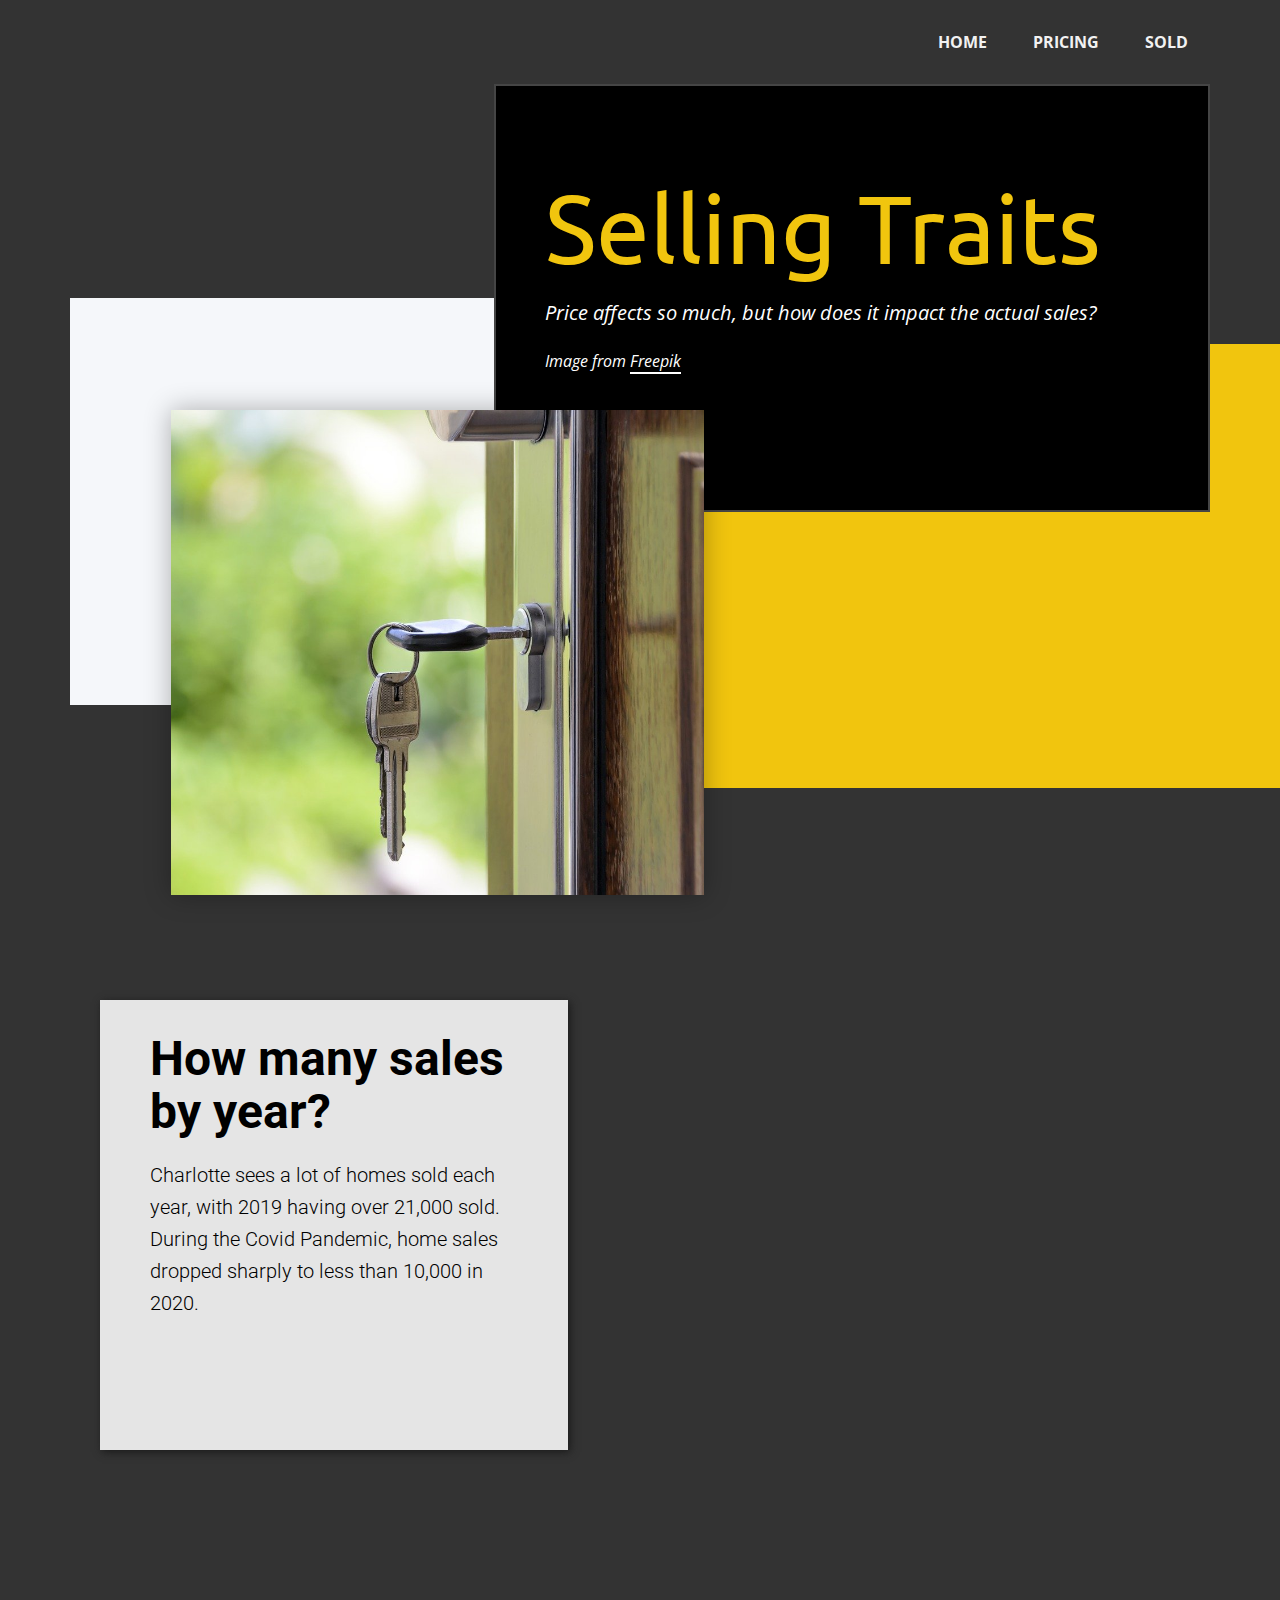
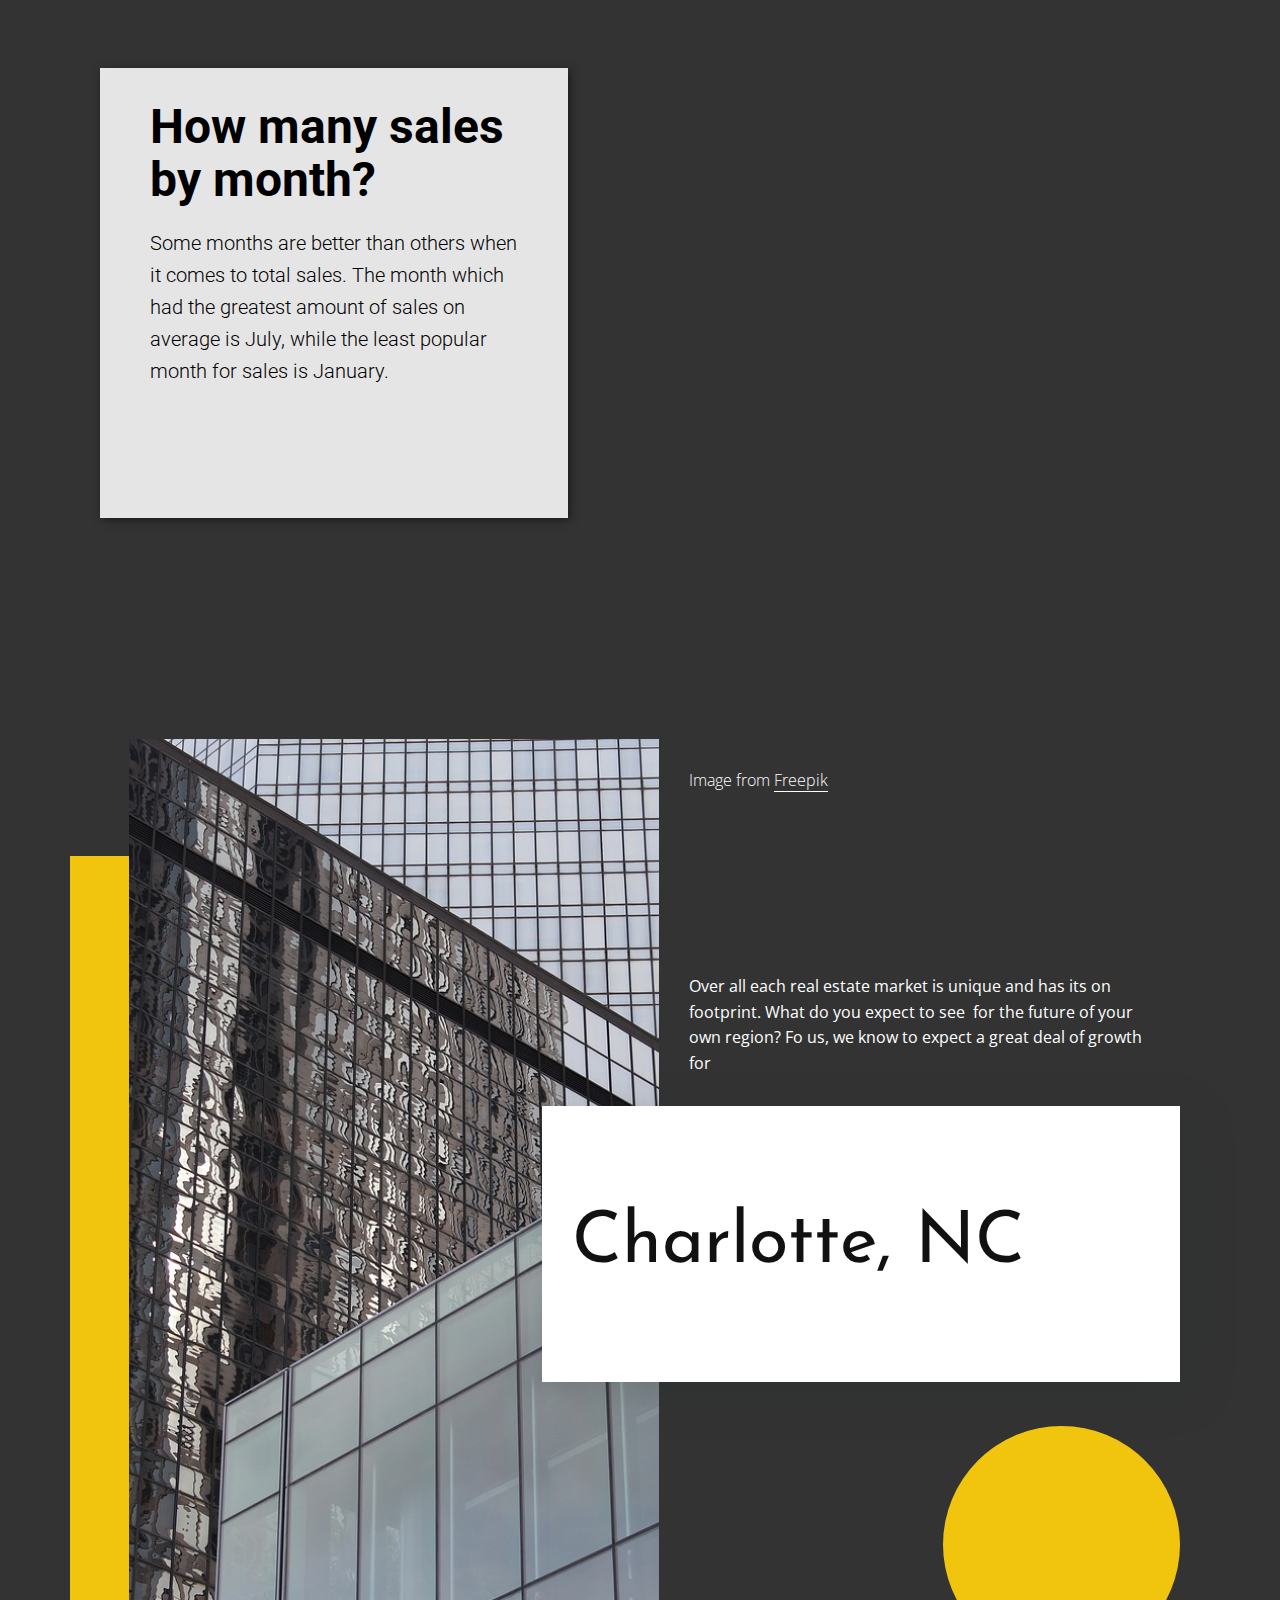
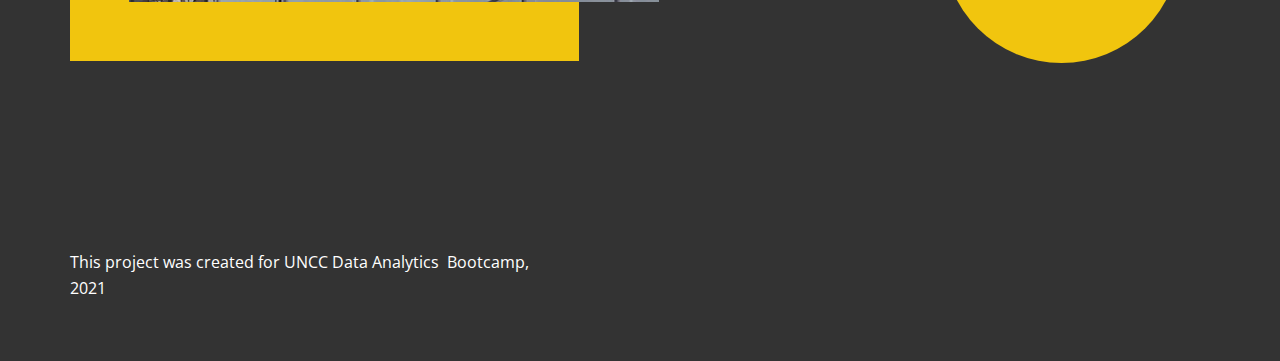
==== commit a1a2d594: "Did all the things." ====
--- a/Factors.html
+++ b/Factors.html
@@ -82,54 +82,38 @@
                 <div class="u-container-layout u-container-layout-1">
                   <div class="u-align-left u-container-style u-grey-10 u-group u-group-1">
                     <div class="u-container-layout u-container-layout-2">
-                      <h1 class="u-text u-text-black u-text-1">How many sales?</h1>
-                      <p class="u-custom-font u-font-roboto u-text u-text-black u-text-2">Some months are better than others when it comes to total sales. The month which had the greatest amount of sales on average in **insert year here** was **insert month here**.</p>
+                      <h1 class="u-text u-text-black u-text-1">How many sales by year?</h1>
+                      <p class="u-custom-font u-font-roboto u-text u-text-black u-text-2">Charlotte sees a lot of homes sold each year, with 2019 having over 21,000 sold. During the Covid Pandemic, home sales dropped sharply to less than 10,000 in 2020.</p>
                     </div>
                   </div>
                 </div>
               </div>
               <div class="u-align-justify u-container-style u-layout-cell u-size-33 u-layout-cell-2">
                 <div class="u-container-layout u-valign-top u-container-layout-3">
-                  <img src="images/fakegraph.png" alt="" class="u-expanded-width u-image u-image-default u-image-1" data-image-width="558" data-image-height="355">
-                </div>
+                <div class='tableauPlaceholder' id='viz1623280758826' style='position: relative'><noscript><a href='#'><img alt=' ' src='https:&#47;&#47;public.tableau.com&#47;static&#47;images&#47;Sa&#47;SalesvsListings&#47;SalesvsListings&#47;1_rss.png' style='border: none' /></a></noscript><object class='tableauViz'  style='display:none;'><param name='host_url' value='https%3A%2F%2Fpublic.tableau.com%2F' /> <param name='embed_code_version' value='3' /> <param name='site_root' value='' /><param name='name' value='SalesvsListings&#47;SalesvsListings' /><param name='tabs' value='no' /><param name='toolbar' value='yes' /><param name='static_image' value='https:&#47;&#47;public.tableau.com&#47;static&#47;images&#47;Sa&#47;SalesvsListings&#47;SalesvsListings&#47;1.png' /> <param name='animate_transition' value='yes' /><param name='display_static_image' value='yes' /><param name='display_spinner' value='yes' /><param name='display_overlay' value='yes' /><param name='display_count' value='yes' /><param name='language' value='en-US' /></object></div>                <script type='text/javascript'>                    var divElement = document.getElementById('viz1623280758826');                    var vizElement = divElement.getElementsByTagName('object')[0];                    vizElement.style.width='100%';vizElement.style.height=(divElement.offsetWidth*0.75)+'px';                    var scriptElement = document.createElement('script');                    scriptElement.src = 'https://public.tableau.com/javascripts/api/viz_v1.js';                    vizElement.parentNode.insertBefore(scriptElement, vizElement);                </script>                </div>
               </div>
             </div>
           </div>
         </div>
       </div>
     </section>
-    <section class="u-clearfix u-grey-80 u-section-3" id="sec-3e20">
-      <div class="u-clearfix u-sheet u-valign-middle-lg u-valign-middle-sm u-valign-middle-xl u-valign-middle-xs u-sheet-1">
-        <div class="u-clearfix u-expanded-width u-gutter-30 u-layout-spacing-vertical u-layout-wrap u-layout-wrap-1">
-          <div class="u-gutter-0 u-layout">
+   <section class="u-clearfix u-grey-80 u-section-2" id="carousel_bf71">
+      <div class="u-clearfix u-sheet u-sheet-1">
+        <div class="u-clearfix u-expanded-width u-layout-wrap u-layout-wrap-1">
+          <div class="u-layout">
             <div class="u-layout-row">
-              <div class="u-size-30 u-size-60-md">
-                <div class="u-layout-col">
-                  <div class="u-container-style u-image u-layout-cell u-left-cell u-size-45 u-image-1" data-image-width="558" data-image-height="355">
-                    <div class="u-container-layout u-container-layout-1"></div>
-                  </div>
-                  <div class="u-align-left u-container-style u-layout-cell u-left-cell u-size-15 u-layout-cell-2">
+              <div class="u-container-style u-layout-cell u-size-27 u-layout-cell-1">
+                <div class="u-container-layout u-container-layout-1">
+                  <div class="u-align-left u-container-style u-grey-10 u-group u-group-1">
                     <div class="u-container-layout u-container-layout-2">
-                      <h1 class="u-text u-text-1">Age of Inventory</h1>
-                      <p class="u-text u-text-2">Getting older is hard for homes, just as it is for people. Sitting on a page of listings can hurt the value of a home, and so sales are pushed. But how old are the average listings?</p>
+                      <h1 class="u-text u-text-black u-text-1">How many sales by month?</h1>
+                      <p class="u-custom-font u-font-roboto u-text u-text-black u-text-2">Some months are better than others when it comes to total sales. The month which had the greatest amount of sales on average is July, while the least popular month for sales is January.</p>
                     </div>
                   </div>
                 </div>
               </div>
-              <div class="u-size-30 u-size-60-md">
-                <div class="u-layout-col">
-                  <div class="u-align-left u-container-style u-image u-layout-cell u-right-cell u-size-45 u-image-2" data-image-width="558" data-image-height="355">
-                    <div class="u-container-layout u-container-layout-3"></div>
-                  </div>
-                  <div class="u-align-left u-container-style u-layout-cell u-right-cell u-size-15 u-layout-cell-4">
-                    <div class="u-container-layout u-valign-middle-md u-valign-middle-sm u-valign-middle-xs u-container-layout-4">
-                      <h1 class="u-text u-text-3">
-                        <a href="http://www.recentonline.ro/049/c-02-Ayyildiz-R49.pdf" ping="/url?sa=t&amp;source=web&amp;rct=j&amp;url=http://www.recentonline.ro/049/c-02-Ayyildiz-R49.pdf&amp;ved=2ahUKEwjzoYHBu4HrAhUhlYsKHUWTBEIQFjAVegQIAhAB">M</a>edian Days to Close
-                      </h1>
-                      <p class="u-text u-text-4">How long is the closing process? When do we get our keys? Above is the average timeframe from beginning to end.</p>
-                    </div>
-                  </div>
-                </div>
+              <div class="u-align-justify u-container-style u-layout-cell u-size-30 u-layout-cell-2">
+                  <div class='tableauPlaceholder' id='viz1623281256042' style='position: relative'><noscript><a href='#'><img alt=' ' src='https:&#47;&#47;public.tableau.com&#47;static&#47;images&#47;Sa&#47;SalesbyMonth_16232809555910&#47;Dashboard1&#47;1_rss.png' style='border: none' /></a></noscript><object class='tableauViz'  style='display:none;'><param name='host_url' value='https%3A%2F%2Fpublic.tableau.com%2F' /> <param name='embed_code_version' value='3' /> <param name='site_root' value='' /><param name='name' value='SalesbyMonth_16232809555910&#47;Dashboard1' /><param name='tabs' value='no' /><param name='toolbar' value='yes' /><param name='static_image' value='https:&#47;&#47;public.tableau.com&#47;static&#47;images&#47;Sa&#47;SalesbyMonth_16232809555910&#47;Dashboard1&#47;1.png' /> <param name='animate_transition' value='yes' /><param name='display_static_image' value='yes' /><param name='display_spinner' value='yes' /><param name='display_overlay' value='yes' /><param name='display_count' value='yes' /><param name='language' value='en-US' /></object></div>                <script type='text/javascript'>                    var divElement = document.getElementById('viz1623281256042');                    var vizElement = divElement.getElementsByTagName('object')[0];                    if ( divElement.offsetWidth > 800 ) { vizElement.style.width='450px';vizElement.style.height='477px';} else if ( divElement.offsetWidth > 500 ) { vizElement.style.width='450px';vizElement.style.height='477px';} else { vizElement.style.width='100%';vizElement.style.height='727px';}                     var scriptElement = document.createElement('script');                    scriptElement.src = 'https://public.tableau.com/javascripts/api/viz_v1.js';                    vizElement.parentNode.insertBefore(scriptElement, vizElement);                </script>                </div>
               </div>
             </div>
           </div>
--- a/Factors.css
+++ b/Factors.css
@@ -276,6 +276,7 @@
 
 .u-section-2 .u-container-layout-3 {
   padding: 30px;
+  
 }
 
 .u-section-2 .u-image-1 {
@@ -399,11 +400,6 @@
   margin: 60px 0;
 }
 
-.u-section-3 .u-image-1 {
-  min-height: 560px;
-  background-image: url("images/fakegraph.png");
-  background-position: 50% 50%;
-}
 
 .u-section-3 .u-container-layout-1 {
   padding: 30px;
@@ -420,10 +416,12 @@
 .u-section-3 .u-text-1 {
   font-weight: 700;
   margin: 0;
+  color:white;
 }
 
 .u-section-3 .u-text-2 {
   margin: 20px 0 0;
+  color:white;
 }
 
 .u-section-3 .u-image-2 {
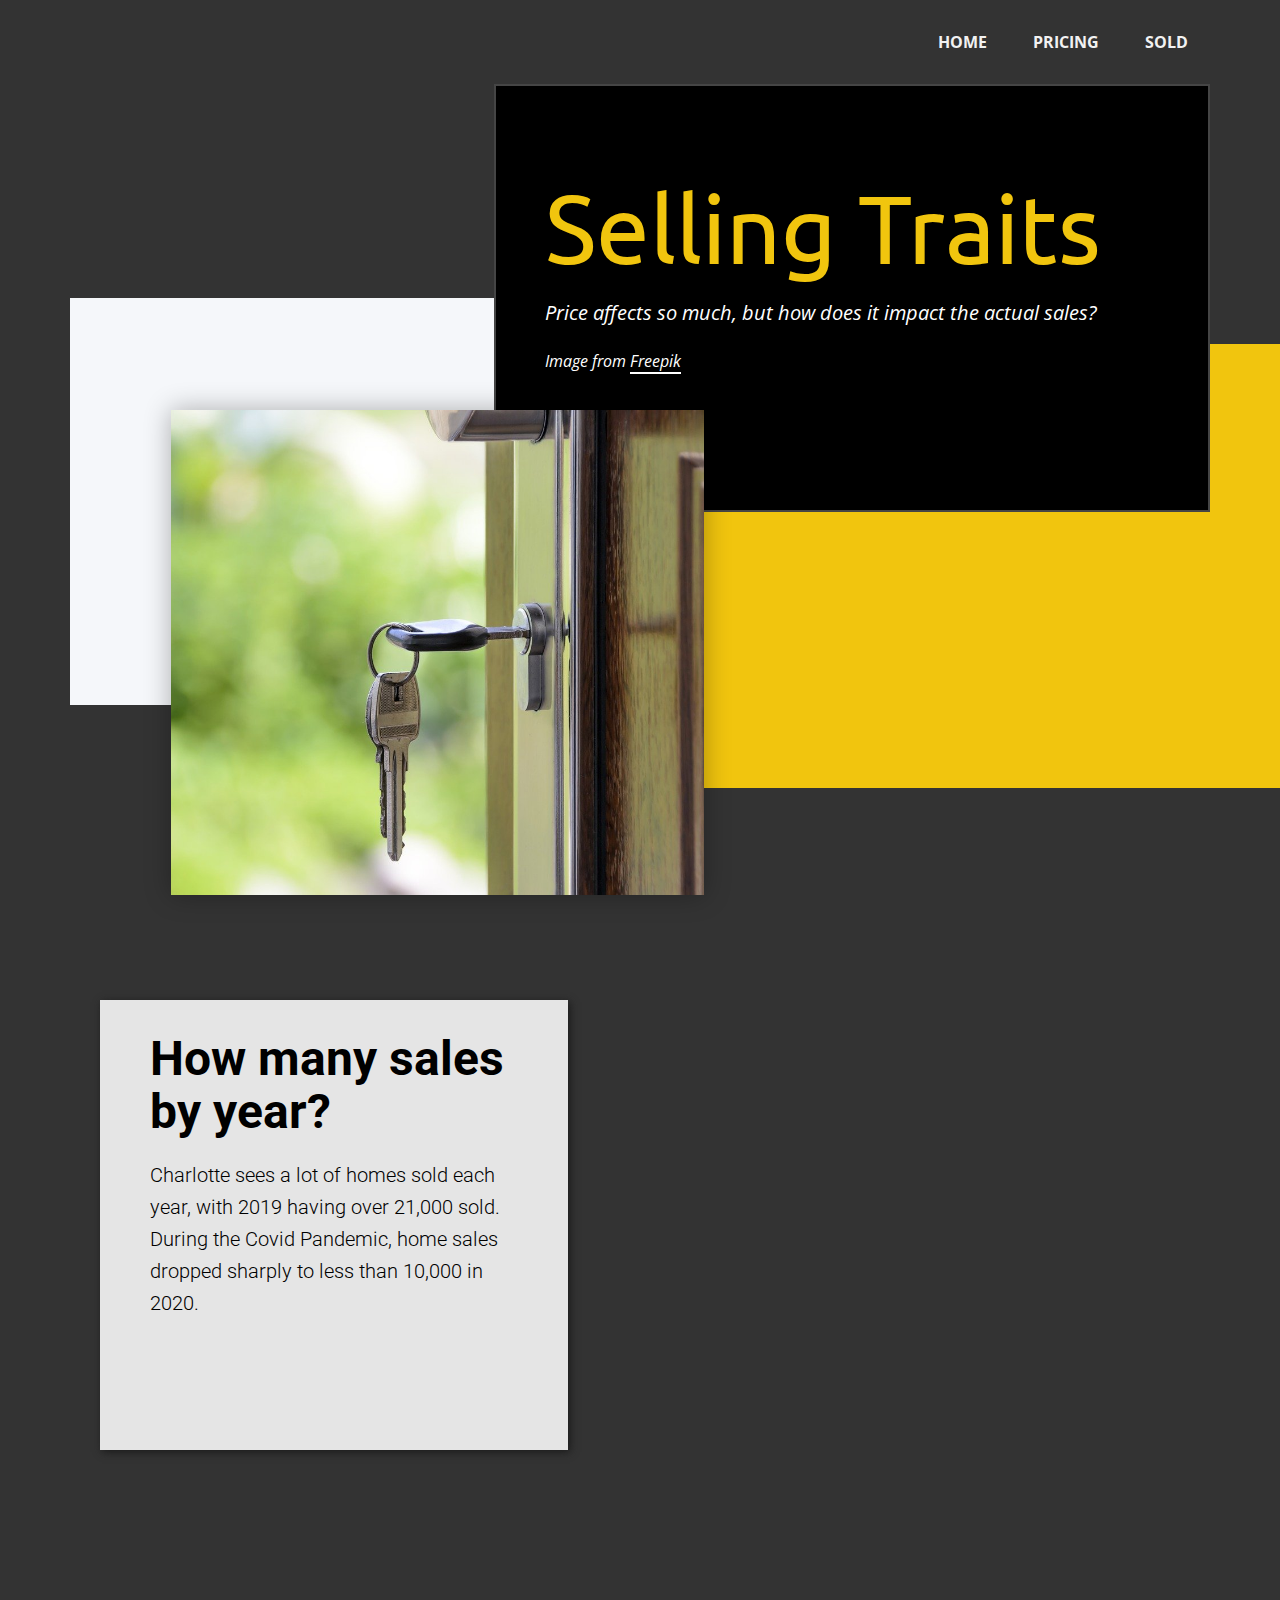
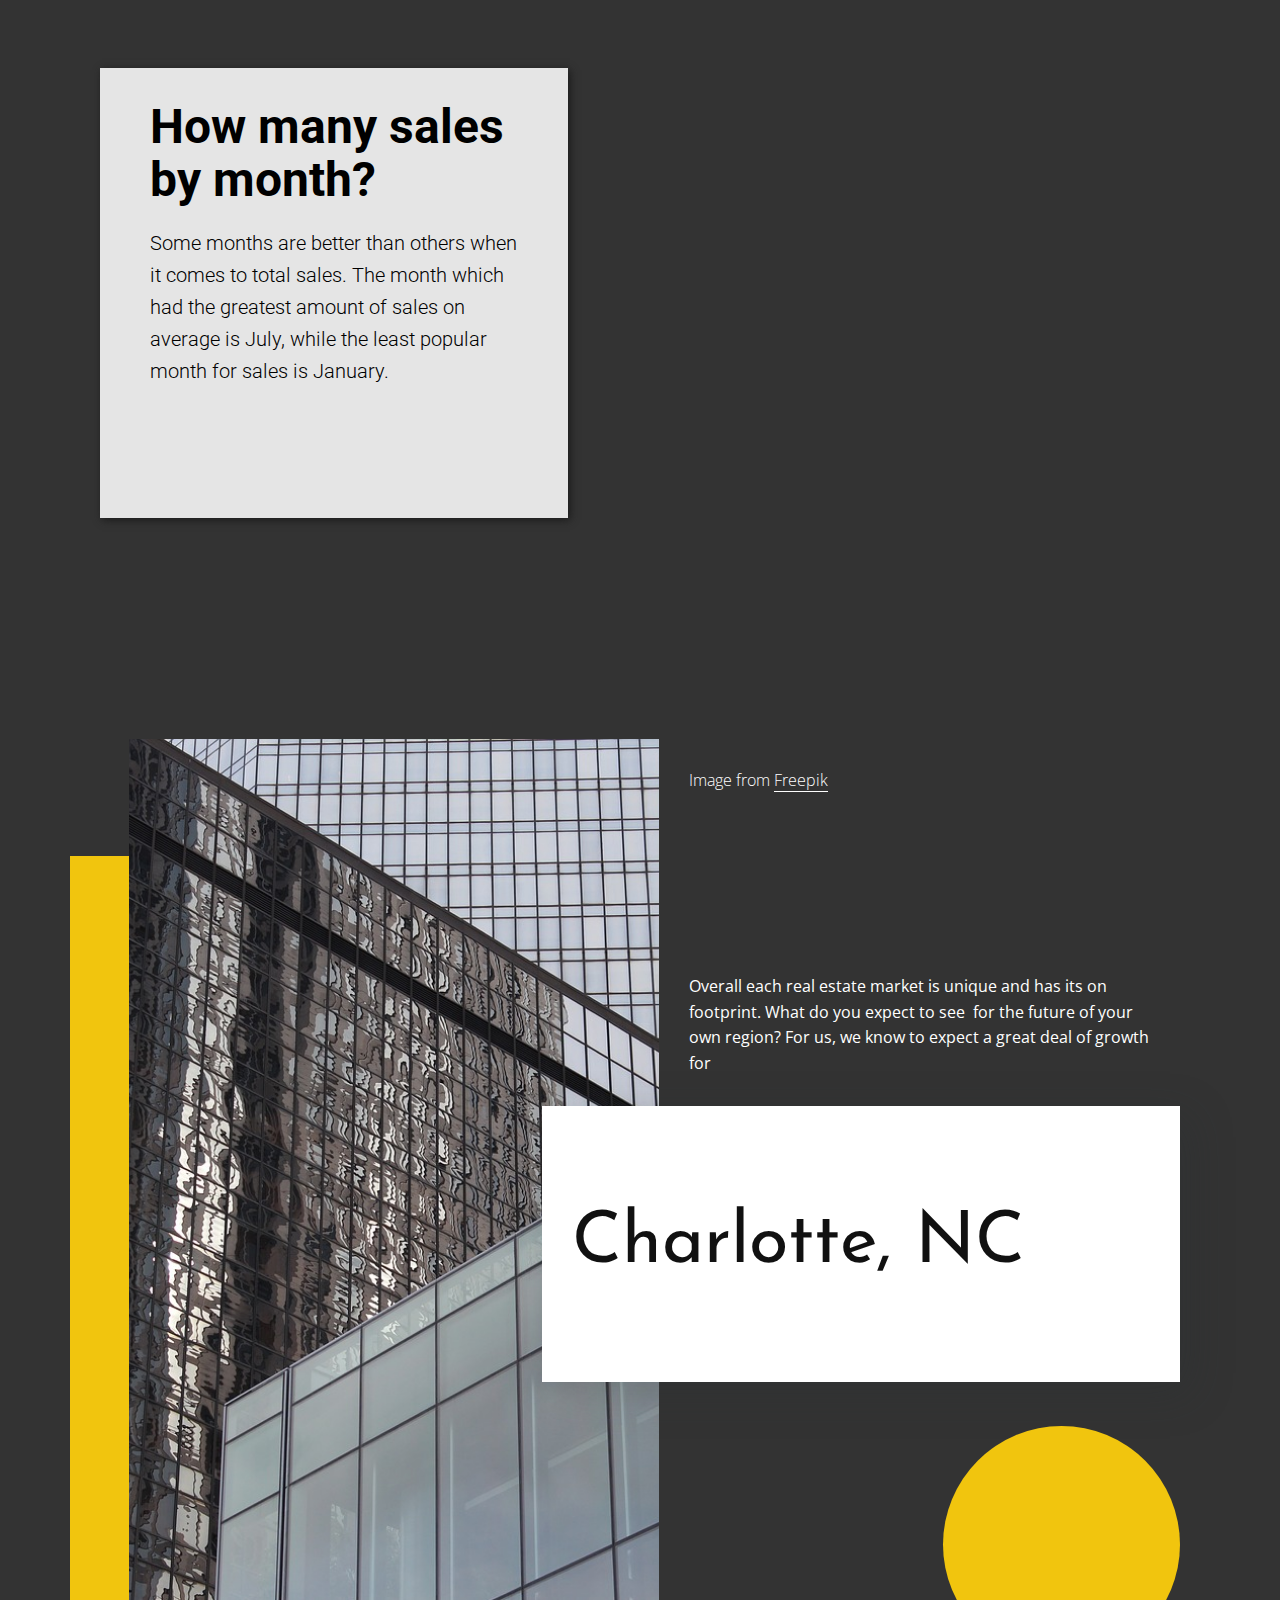
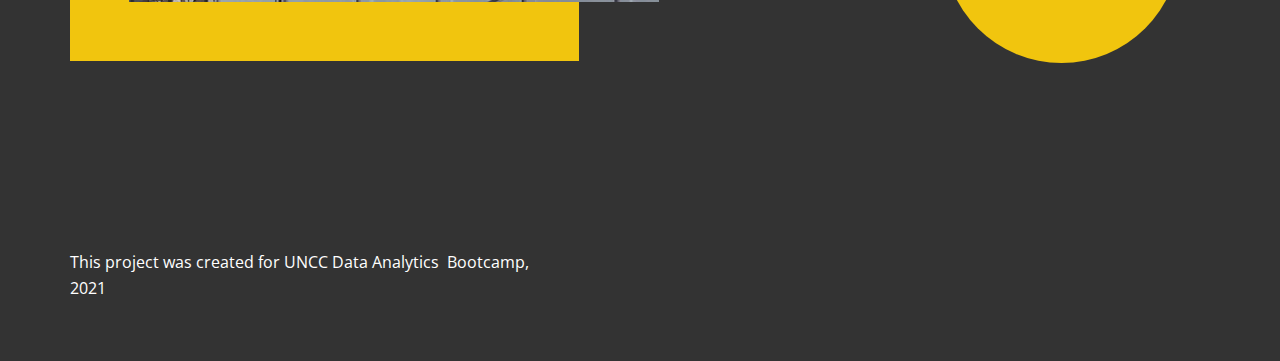
==== commit 6f5d0f80: "Make it nice" ====
--- a/Factors.html
+++ b/Factors.html
@@ -141,7 +141,7 @@
                     <div class="u-container-layout u-valign-bottom u-container-layout-2">
                       <p class="u-text u-text-white u-text-1">Image from <a href="https://www.freepik.com/photos/people" class="u-active-none u-border-1 u-border-white u-btn u-button-link u-button-style u-hover-none u-none u-text-body-alt-color u-btn-1">Freepik</a>
                       </p>
-                      <p class="u-text u-text-2">Over all each real estate market is unique and has its on footprint. What do you expect to see&nbsp; for the future of your own region? Fo us, we know to expect a great deal of growth for&nbsp;</p>
+                      <p class="u-text u-text-2">Overall each real estate market is unique and has its on footprint. What do you expect to see&nbsp; for the future of your own region? For us, we know to expect a great deal of growth for&nbsp;</p>
                     </div>
                   </div>
                   <div class="u-align-right u-container-style u-layout-cell u-right-cell u-size-40 u-layout-cell-3">
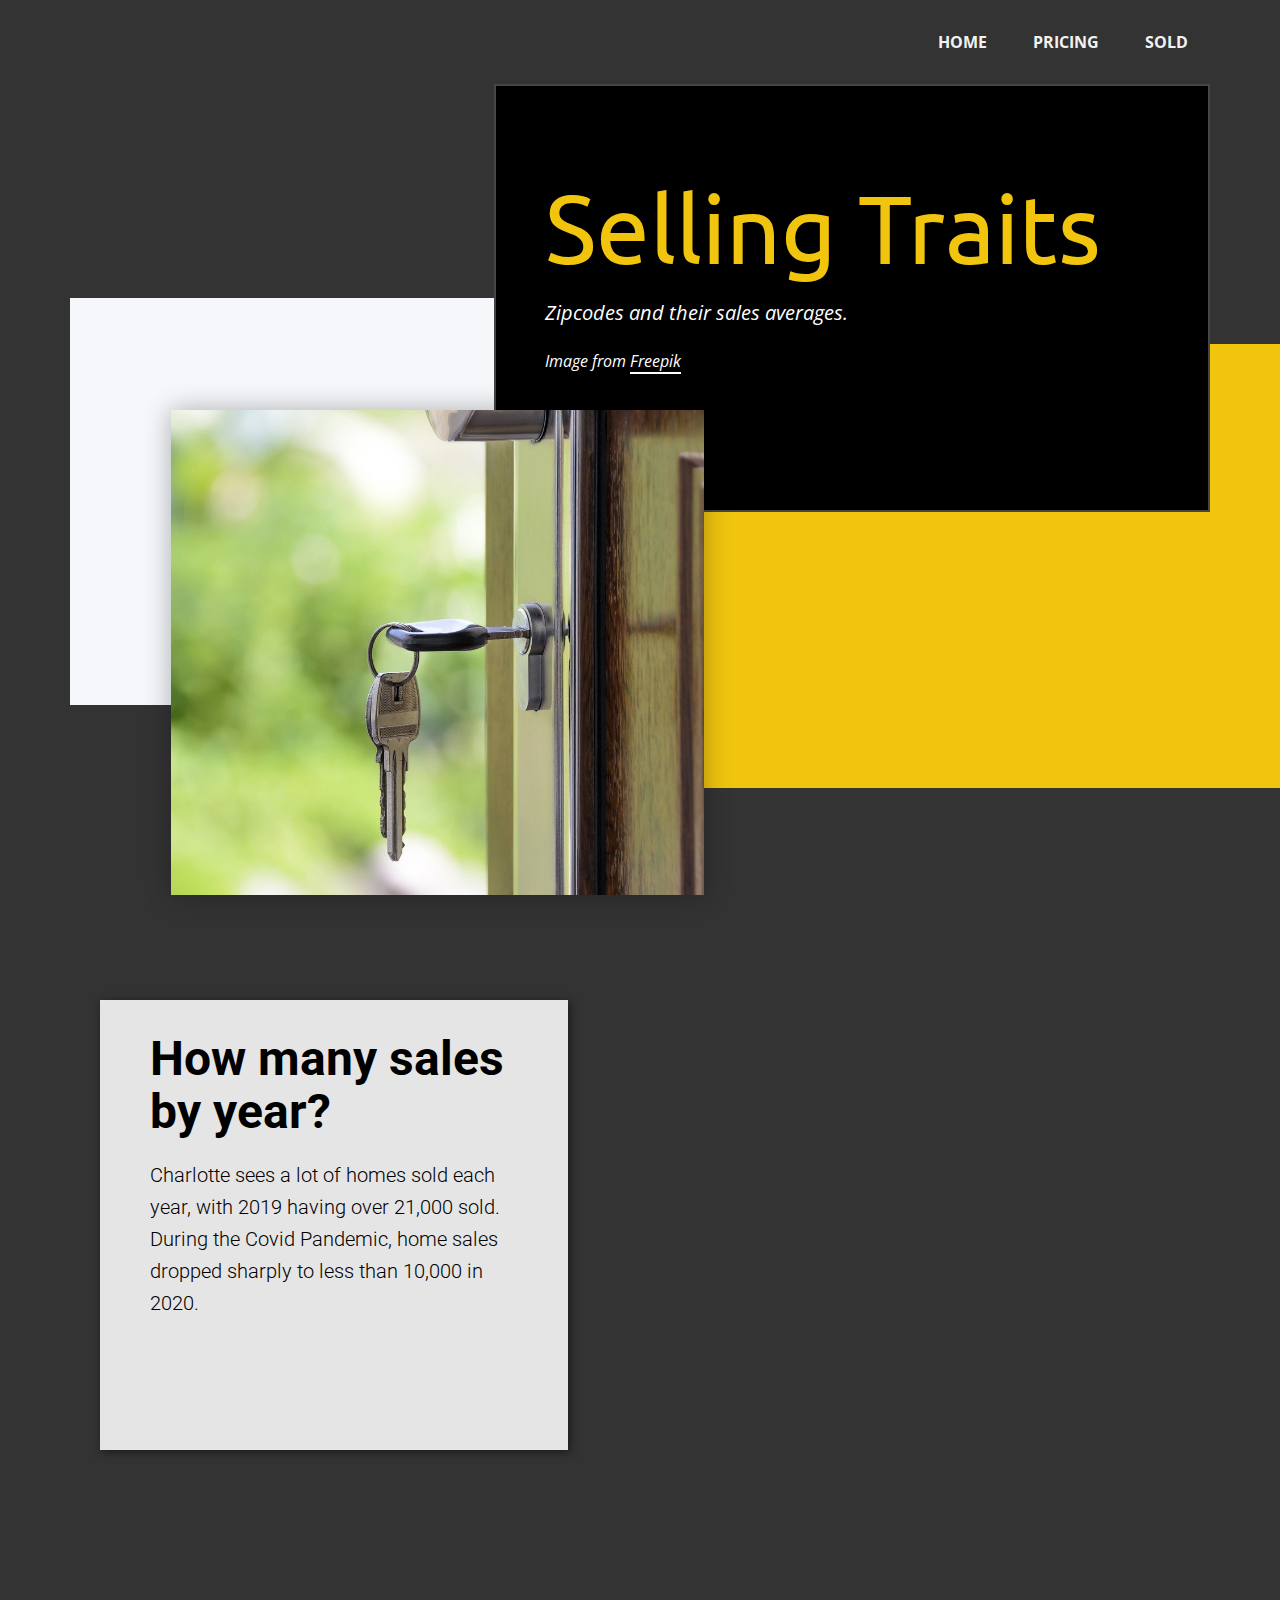
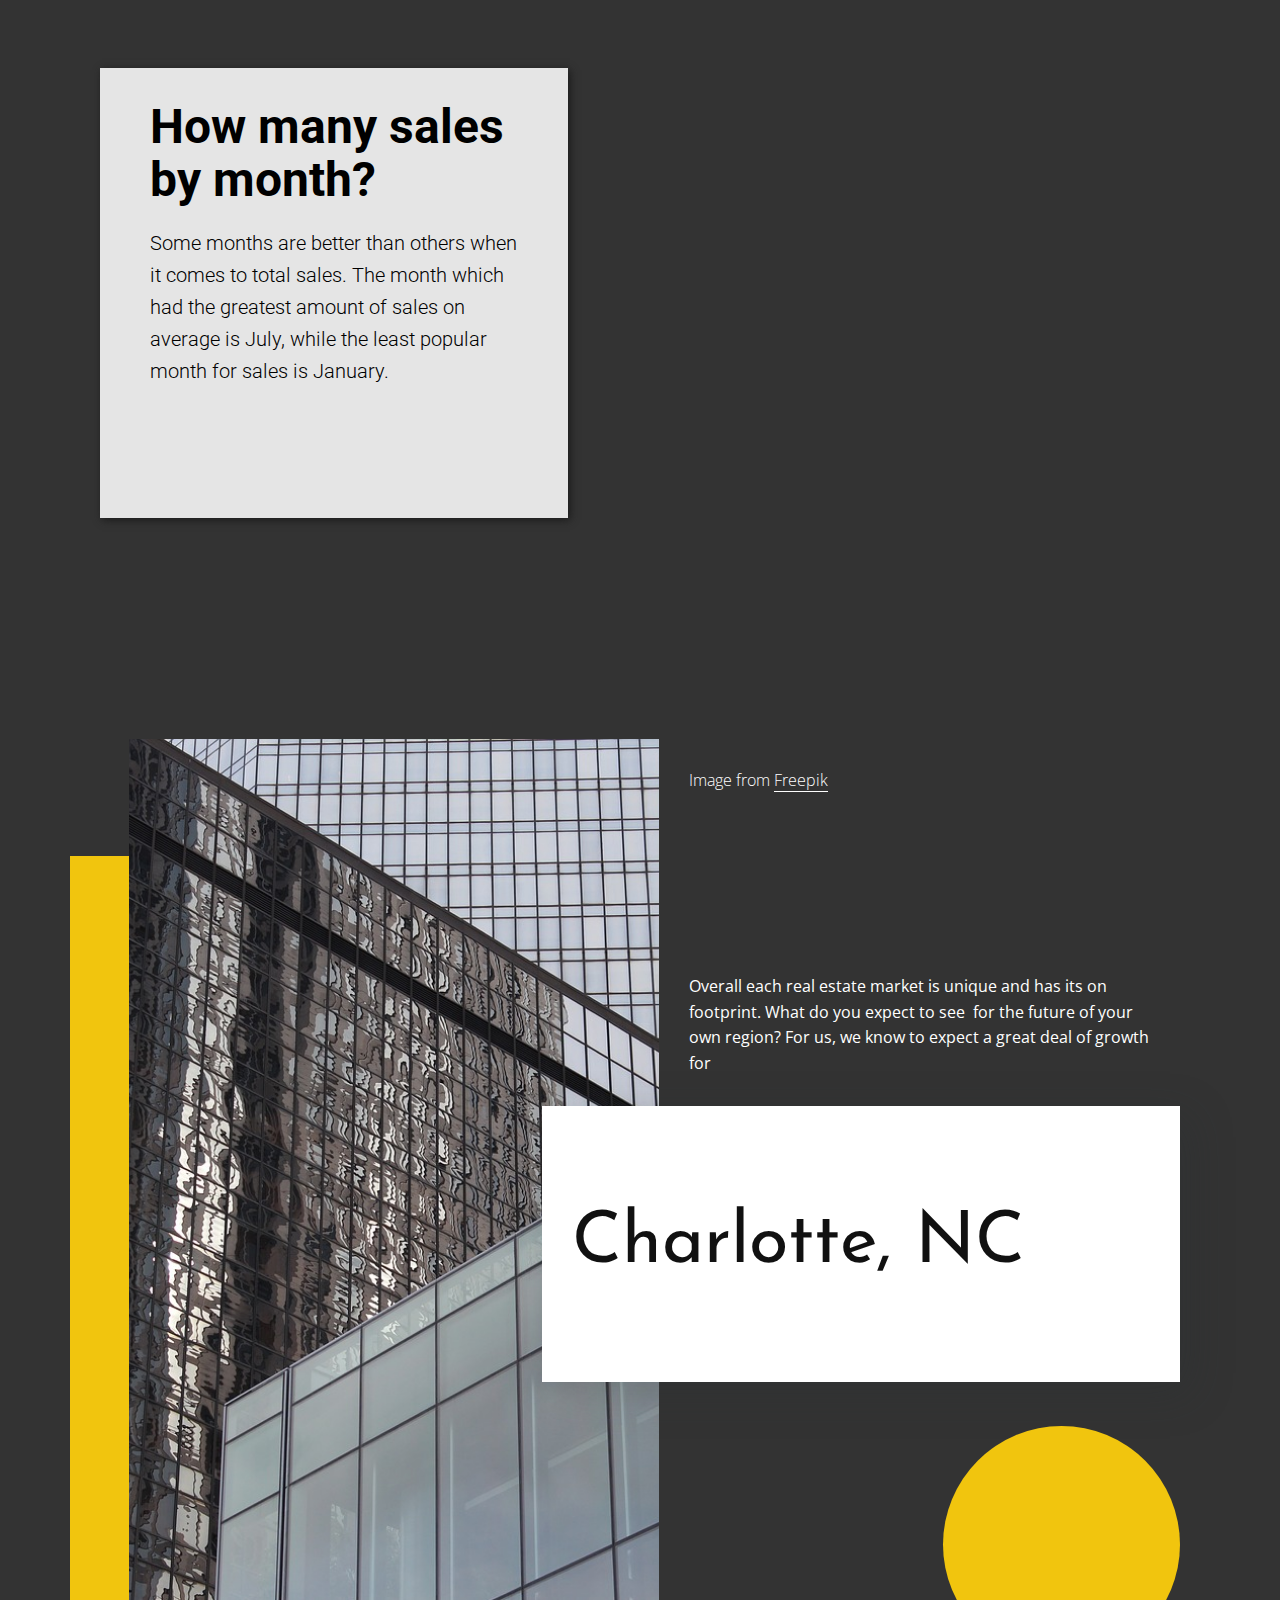
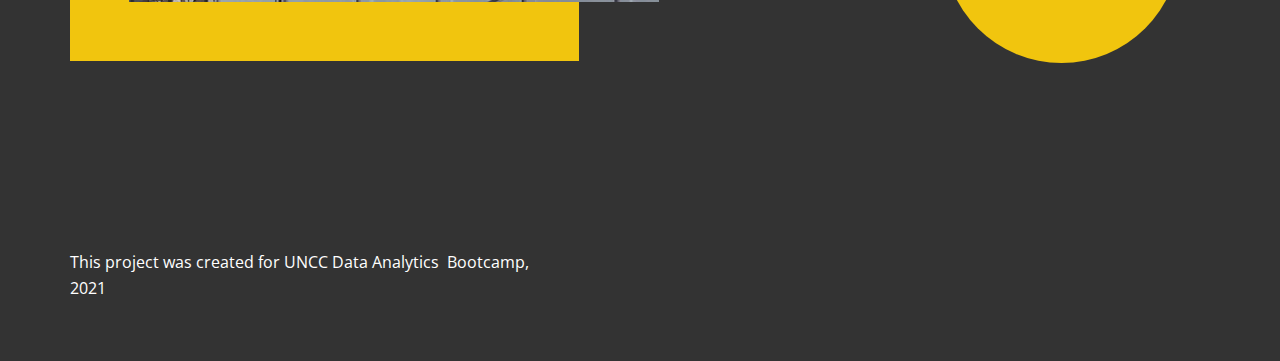
==== commit 400ea9b3: "Stuff" ====
--- a/Factors.html
+++ b/Factors.html
@@ -67,7 +67,7 @@
       <div class="u-align-left u-container-style u-group u-shape-rectangle u-similar-fill u-group-1">
         <div class="u-container-layout u-valign-middle u-container-layout-1">
           <h1 class="u-custom-font u-font-ubuntu u-text u-text-palette-3-base u-text-1">Selling Traits</h1>
-          <p class="u-large-text u-text u-text-variant u-text-white u-text-2">Price affects so much, but how does it impact the actual sales?</p>
+          <p class="u-large-text u-text u-text-variant u-text-white u-text-2">Zipcodes and their sales averages.</p>
           <p class="u-large-text u-text u-text-variant u-text-white u-text-3">Image from <a href="https://www.freepik.com/photos/school" class="u-active-none u-border-2 u-border-white u-btn u-button-link u-button-style u-hover-none u-none u-text-body-alt-color u-btn-1">Freepik</a>
           </p>
         </div>
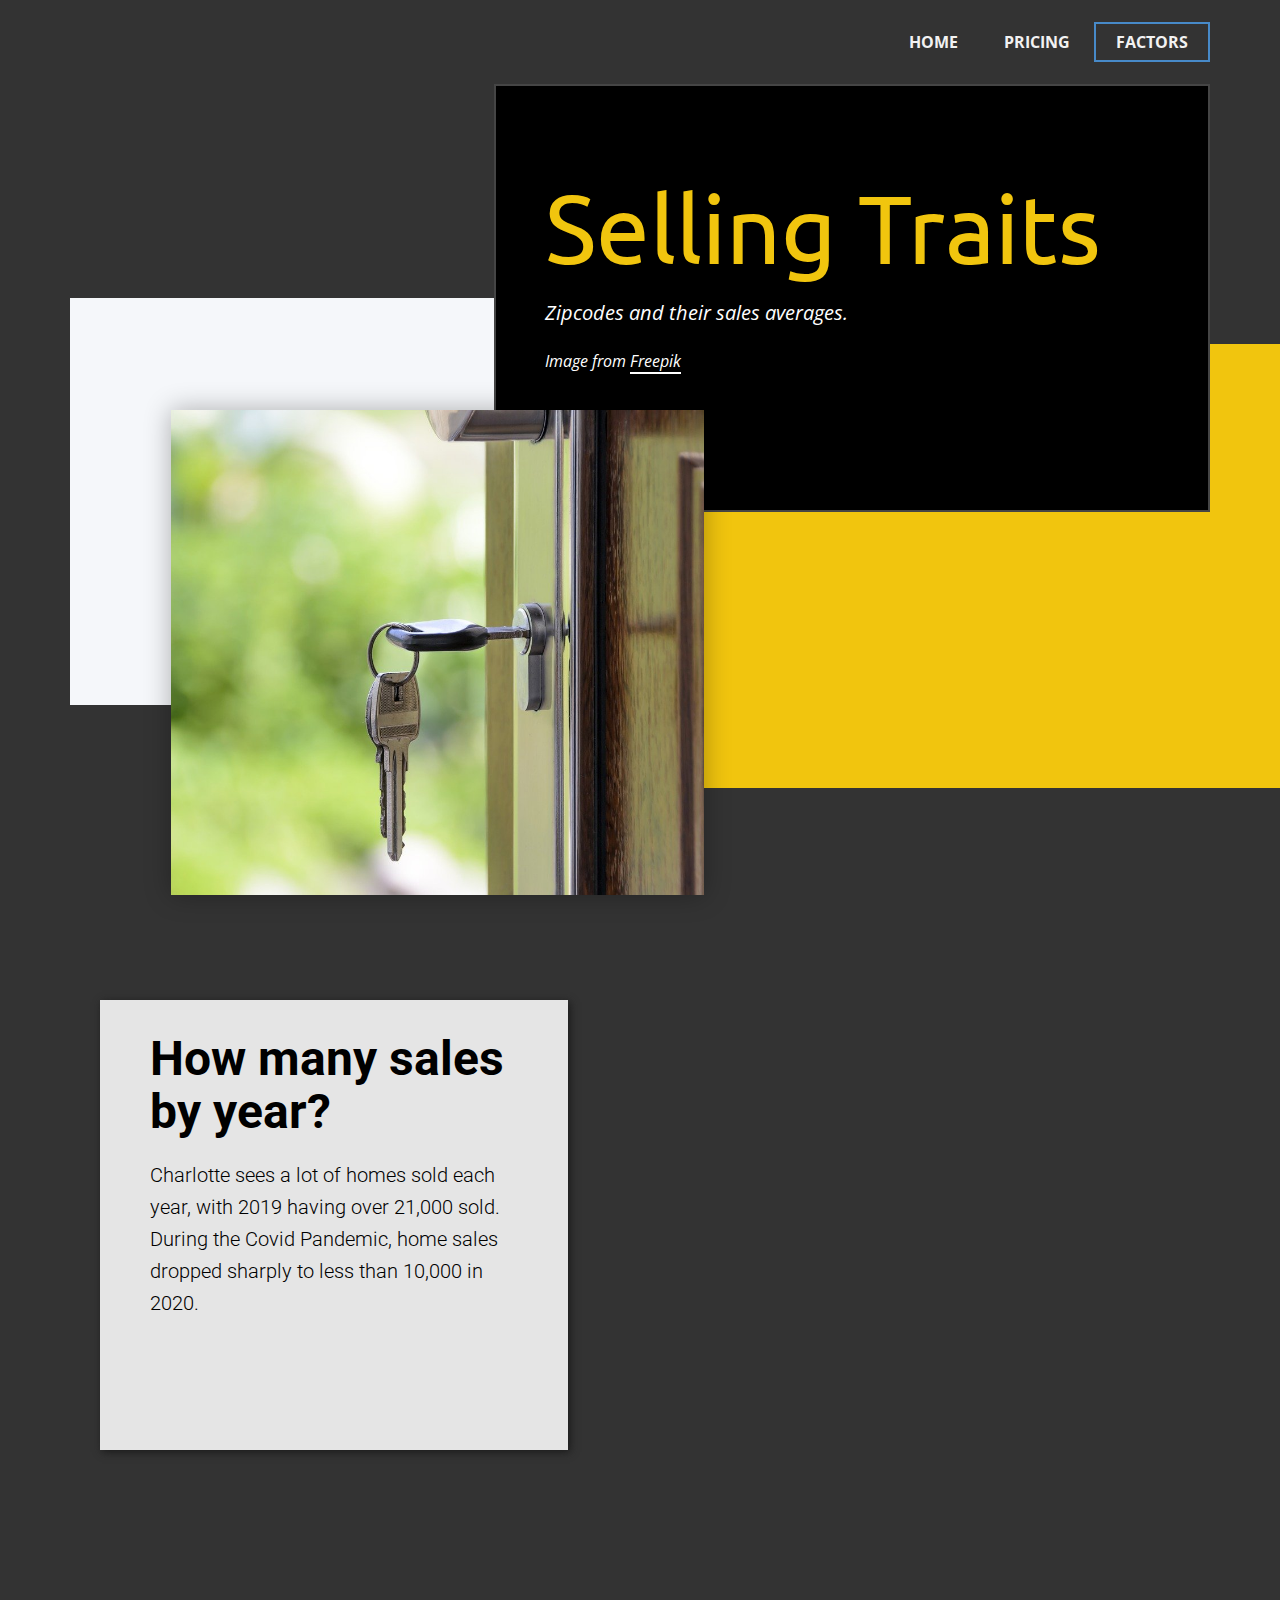
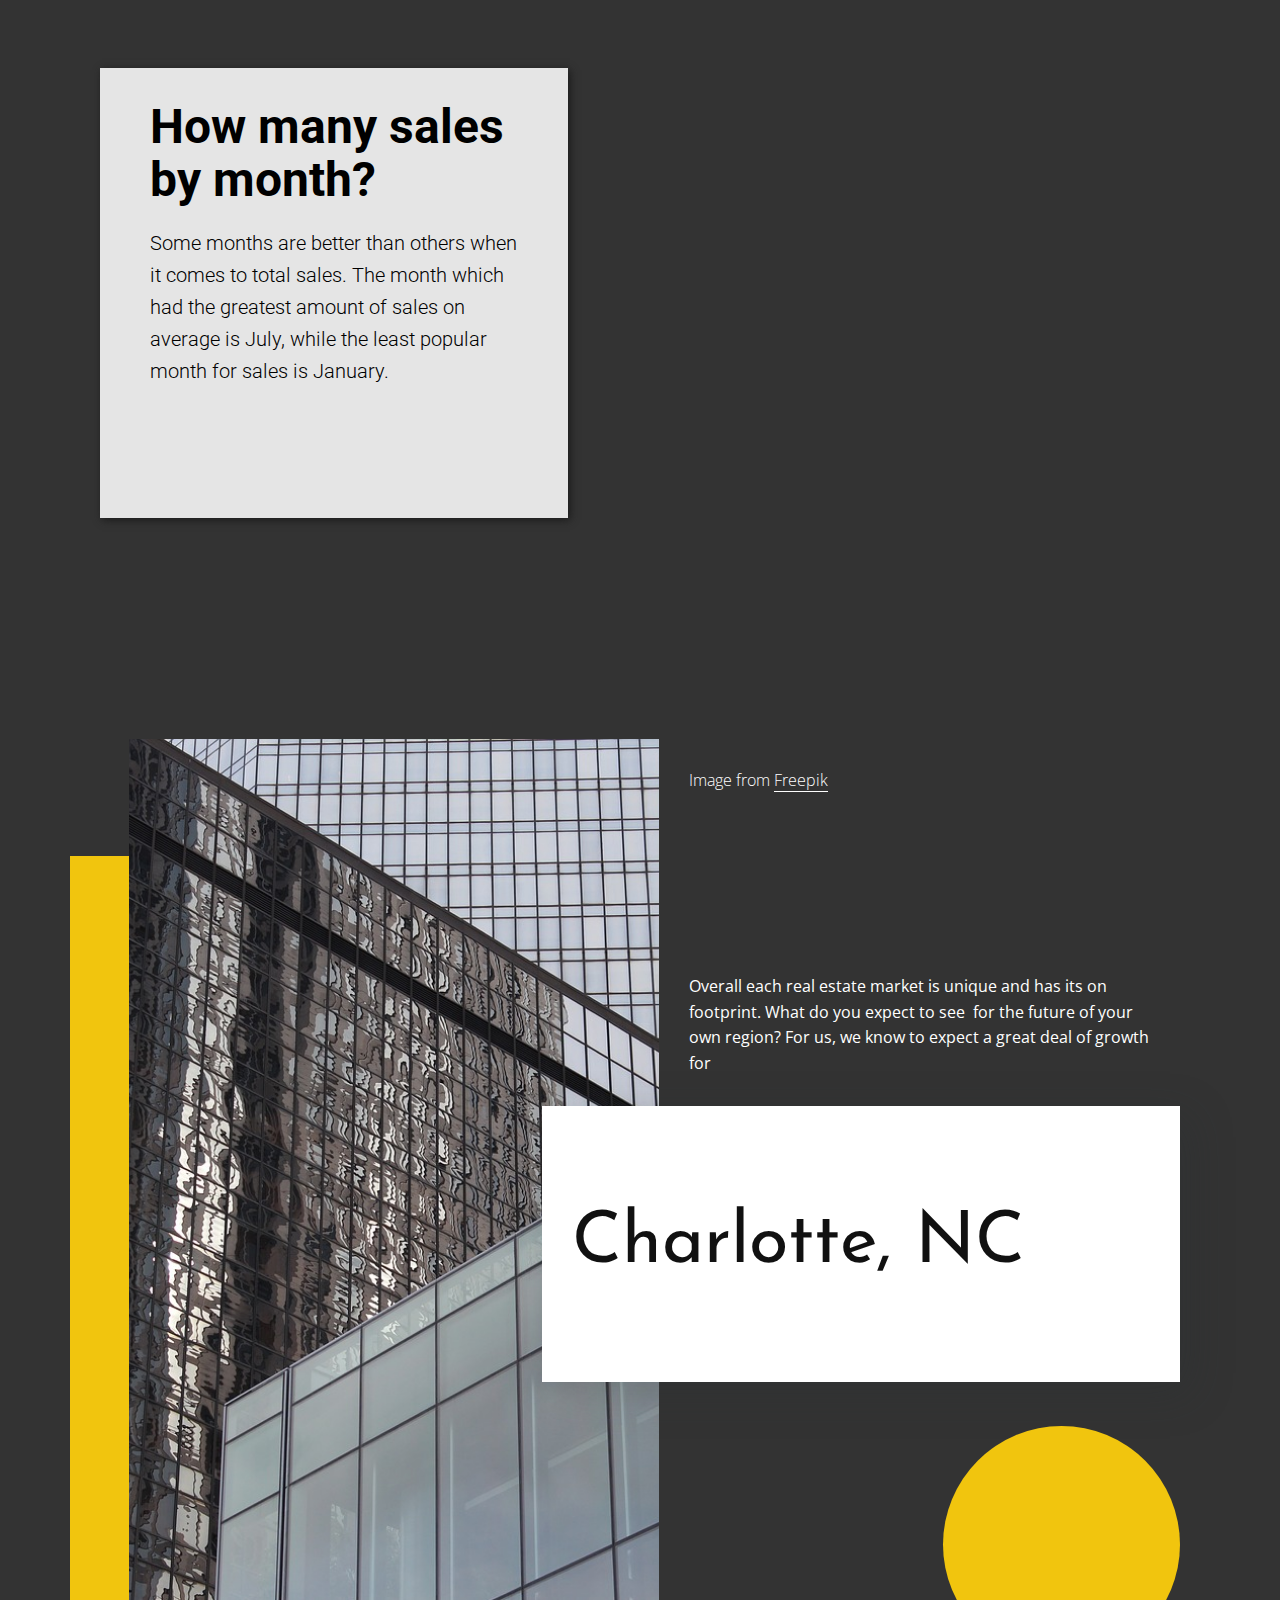
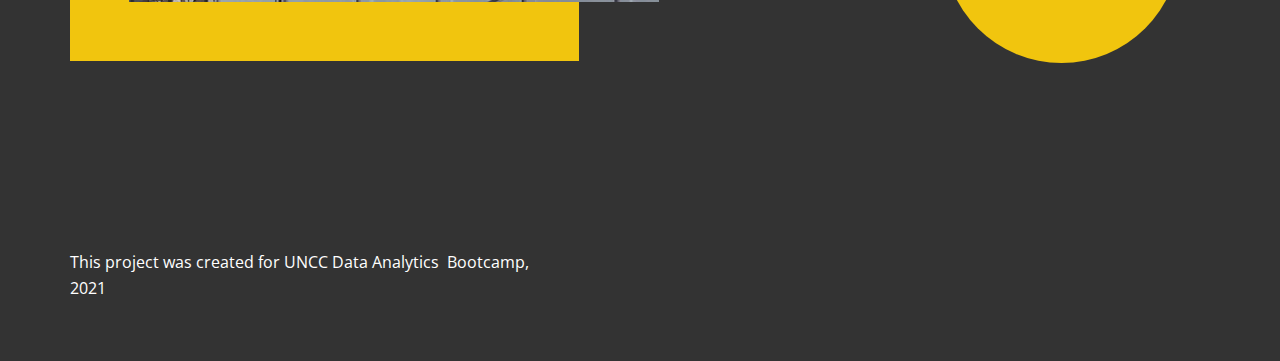
==== commit 1d7323dc: "Update Factors.html" ====
--- a/Factors.html
+++ b/Factors.html
@@ -42,7 +42,7 @@
           <div class="u-custom-menu u-nav-container">
             <ul class="u-nav u-spacing-2 u-unstyled u-nav-1"><li class="u-nav-item"><a class="u-border-2 u-border-active-palette-1-base u-border-hover-palette-1-light-1 u-button-style u-nav-link u-text-active-grey-5 u-text-grey-5 u-text-hover-palette-1-base" href="index.html" style="padding: 10px 20px;">Home</a>
 </li><li class="u-nav-item"><a class="u-border-2 u-border-active-palette-1-base u-border-hover-palette-1-light-1 u-button-style u-nav-link u-text-active-grey-5 u-text-grey-5 u-text-hover-palette-1-base" href="pricing.html" style="padding: 10px 20px;">Pricing</a>
-</li><li class="u-nav-item"><a class="u-border-2 u-border-active-palette-1-base u-border-hover-palette-1-light-1 u-button-style u-nav-link u-text-active-grey-5 u-text-grey-5 u-text-hover-palette-1-base" href="sold.html" style="padding: 10px 20px;">Sold</a>
+</li><li class="u-nav-item"><a class="u-border-2 u-border-active-palette-1-base u-border-hover-palette-1-light-1 u-button-style u-nav-link u-text-active-grey-5 u-text-grey-5 u-text-hover-palette-1-base" href="factors.html" style="padding: 10px 20px;">Factors</a>
 </li></ul>
           </div>
           <div class="u-custom-menu u-nav-container-collapse">
@@ -51,7 +51,7 @@
                 <div class="u-menu-close"></div>
                 <ul class="u-align-center u-nav u-popupmenu-items u-unstyled u-nav-2"><li class="u-nav-item"><a class="u-button-style u-nav-link" href="index.html" style="padding: 10px 20px;">Home</a>
 </li><li class="u-nav-item"><a class="u-button-style u-nav-link" href="pricing.html" style="padding: 10px 20px;">Pricing</a>
-</li><li class="u-nav-item"><a class="u-button-style u-nav-link" href="sold.html" style="padding: 10px 20px;">Sold</a>
+</li><li class="u-nav-item"><a class="u-button-style u-nav-link" href="factors.html" style="padding: 10px 20px;">Factors</a>
 </li></ul>
               </div>
             </div>
